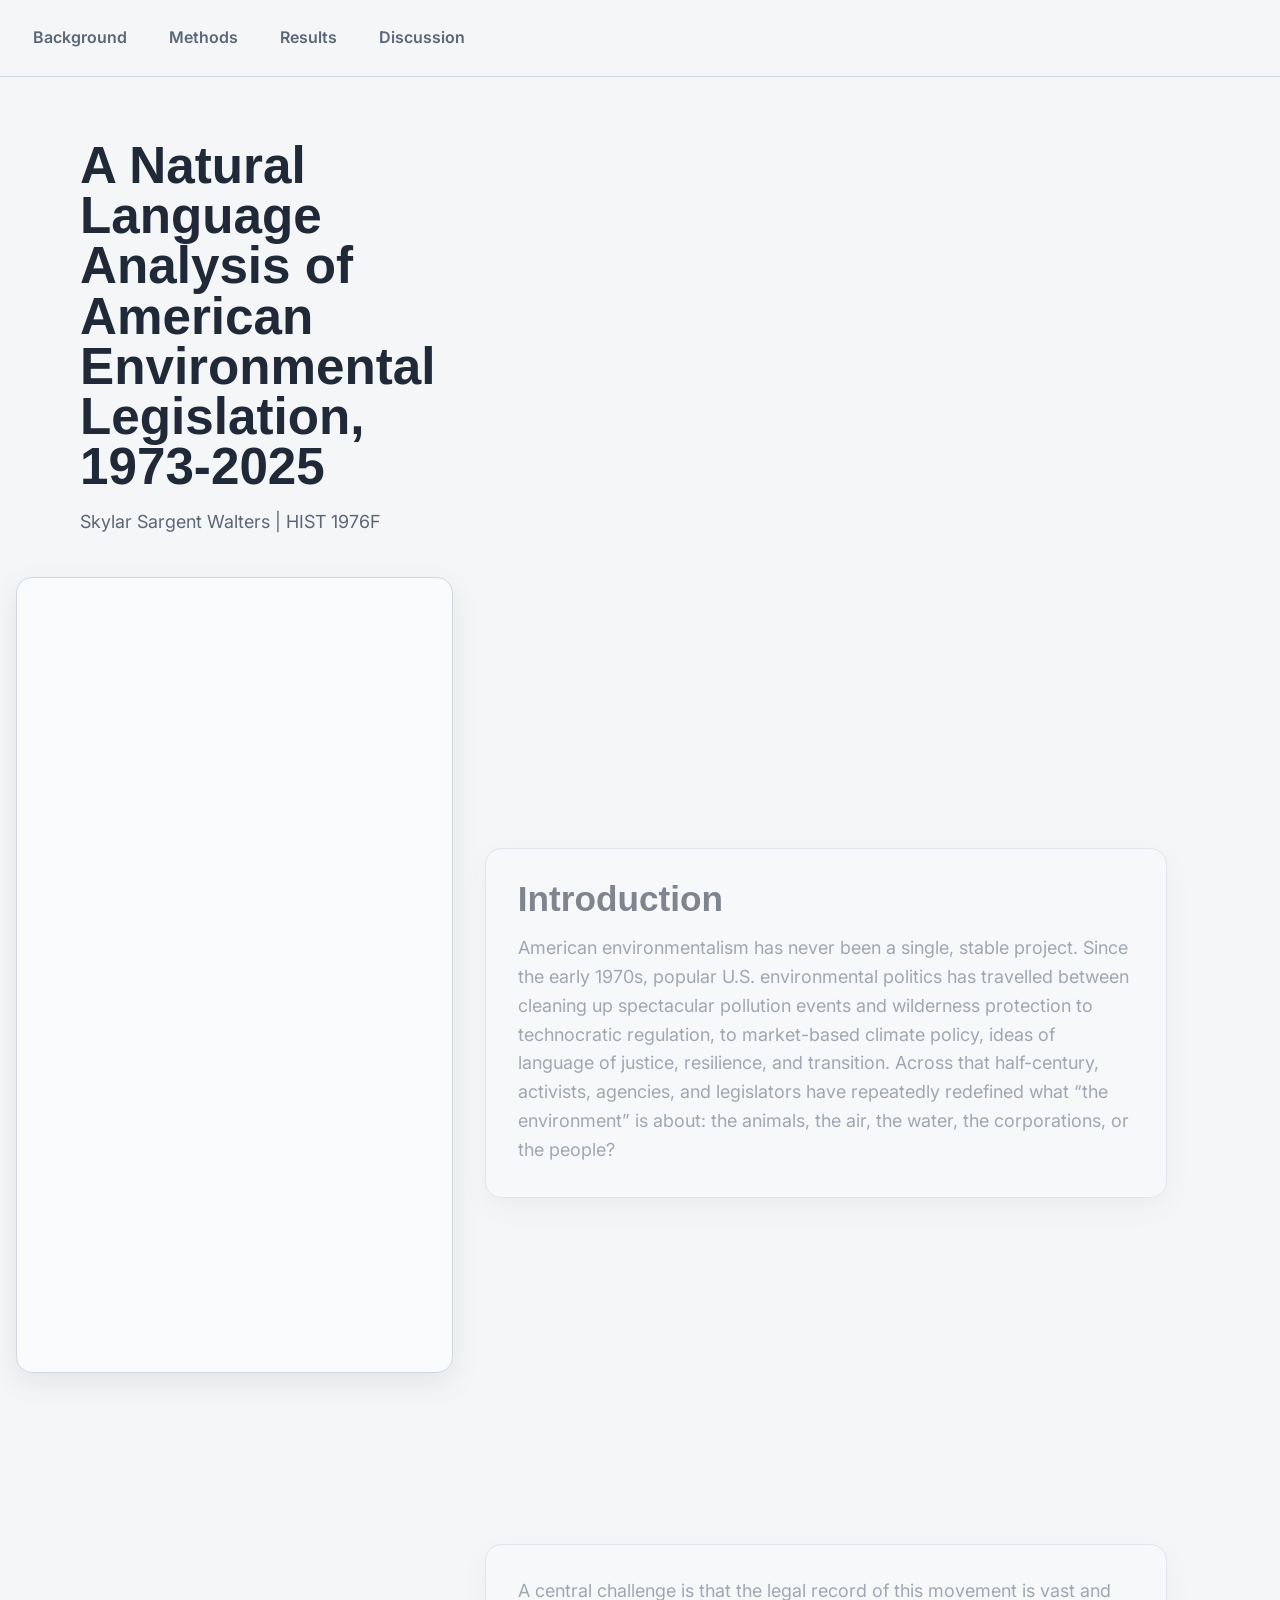
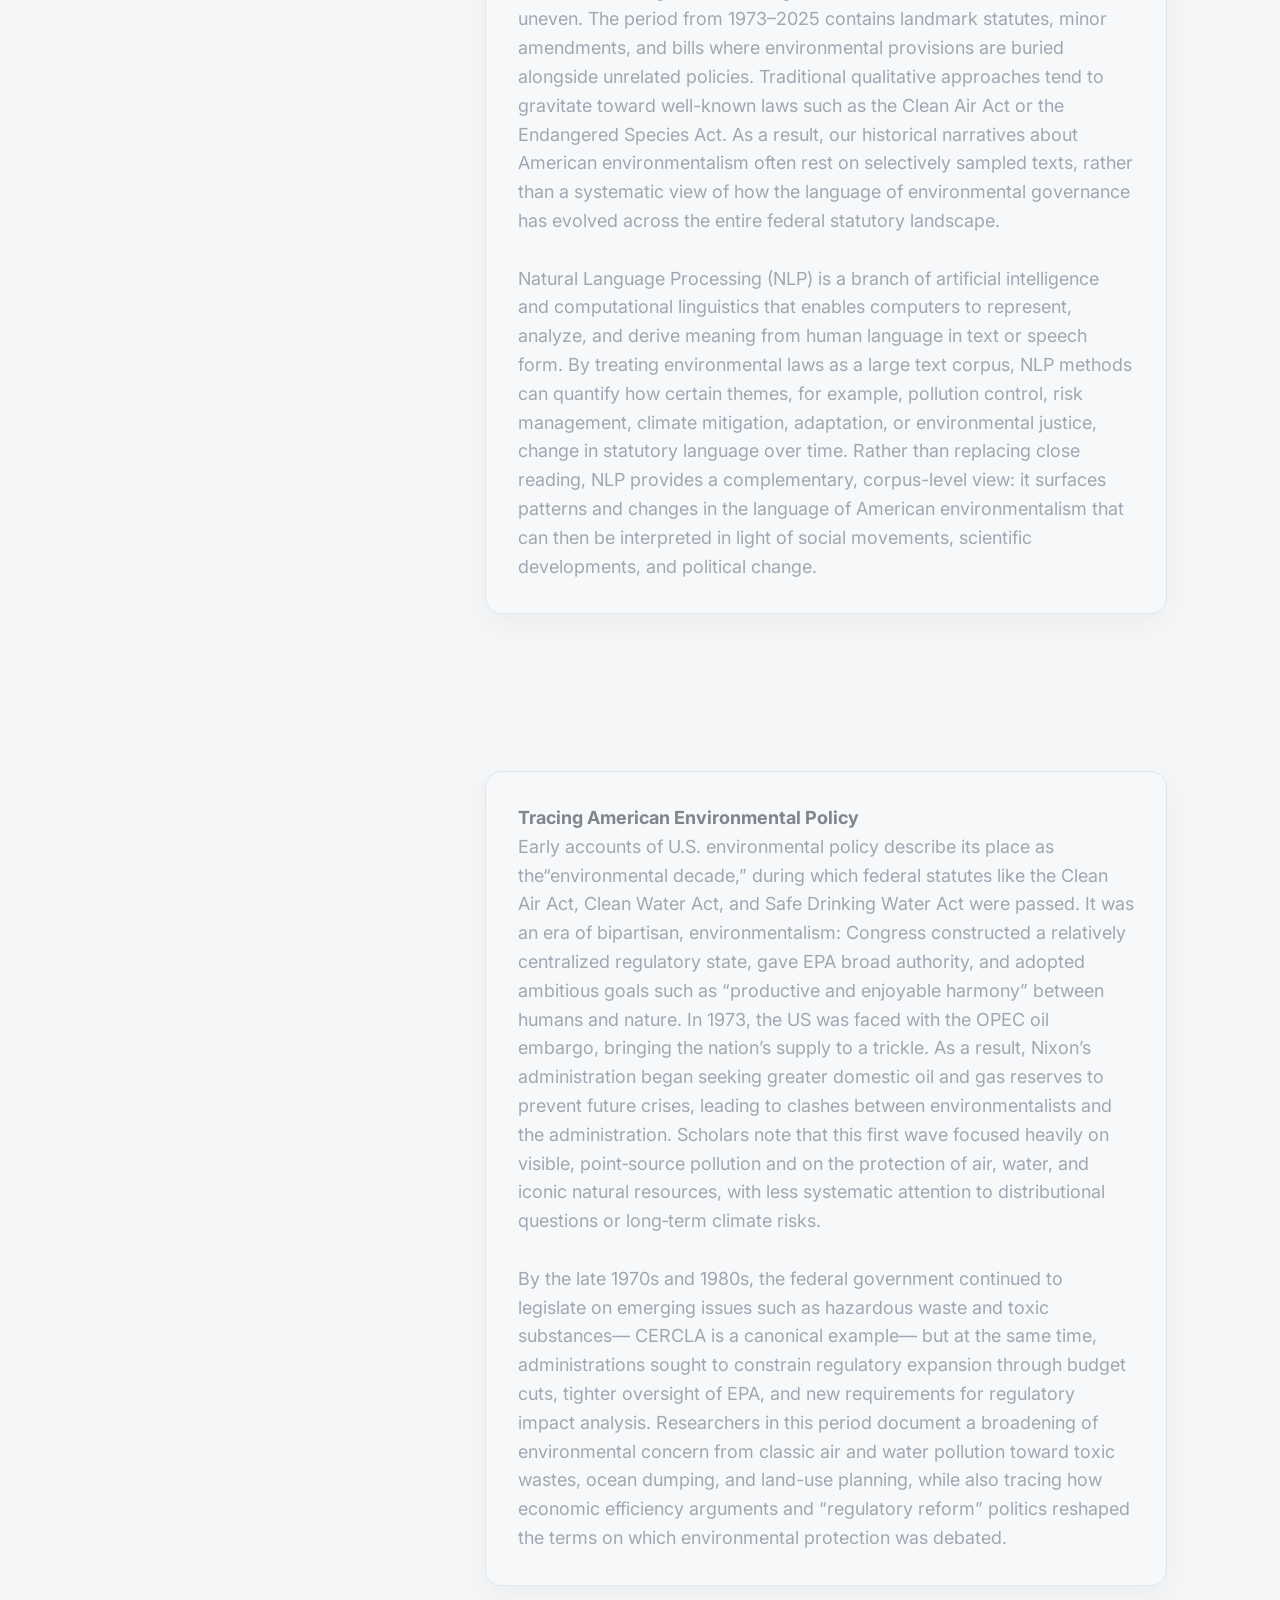
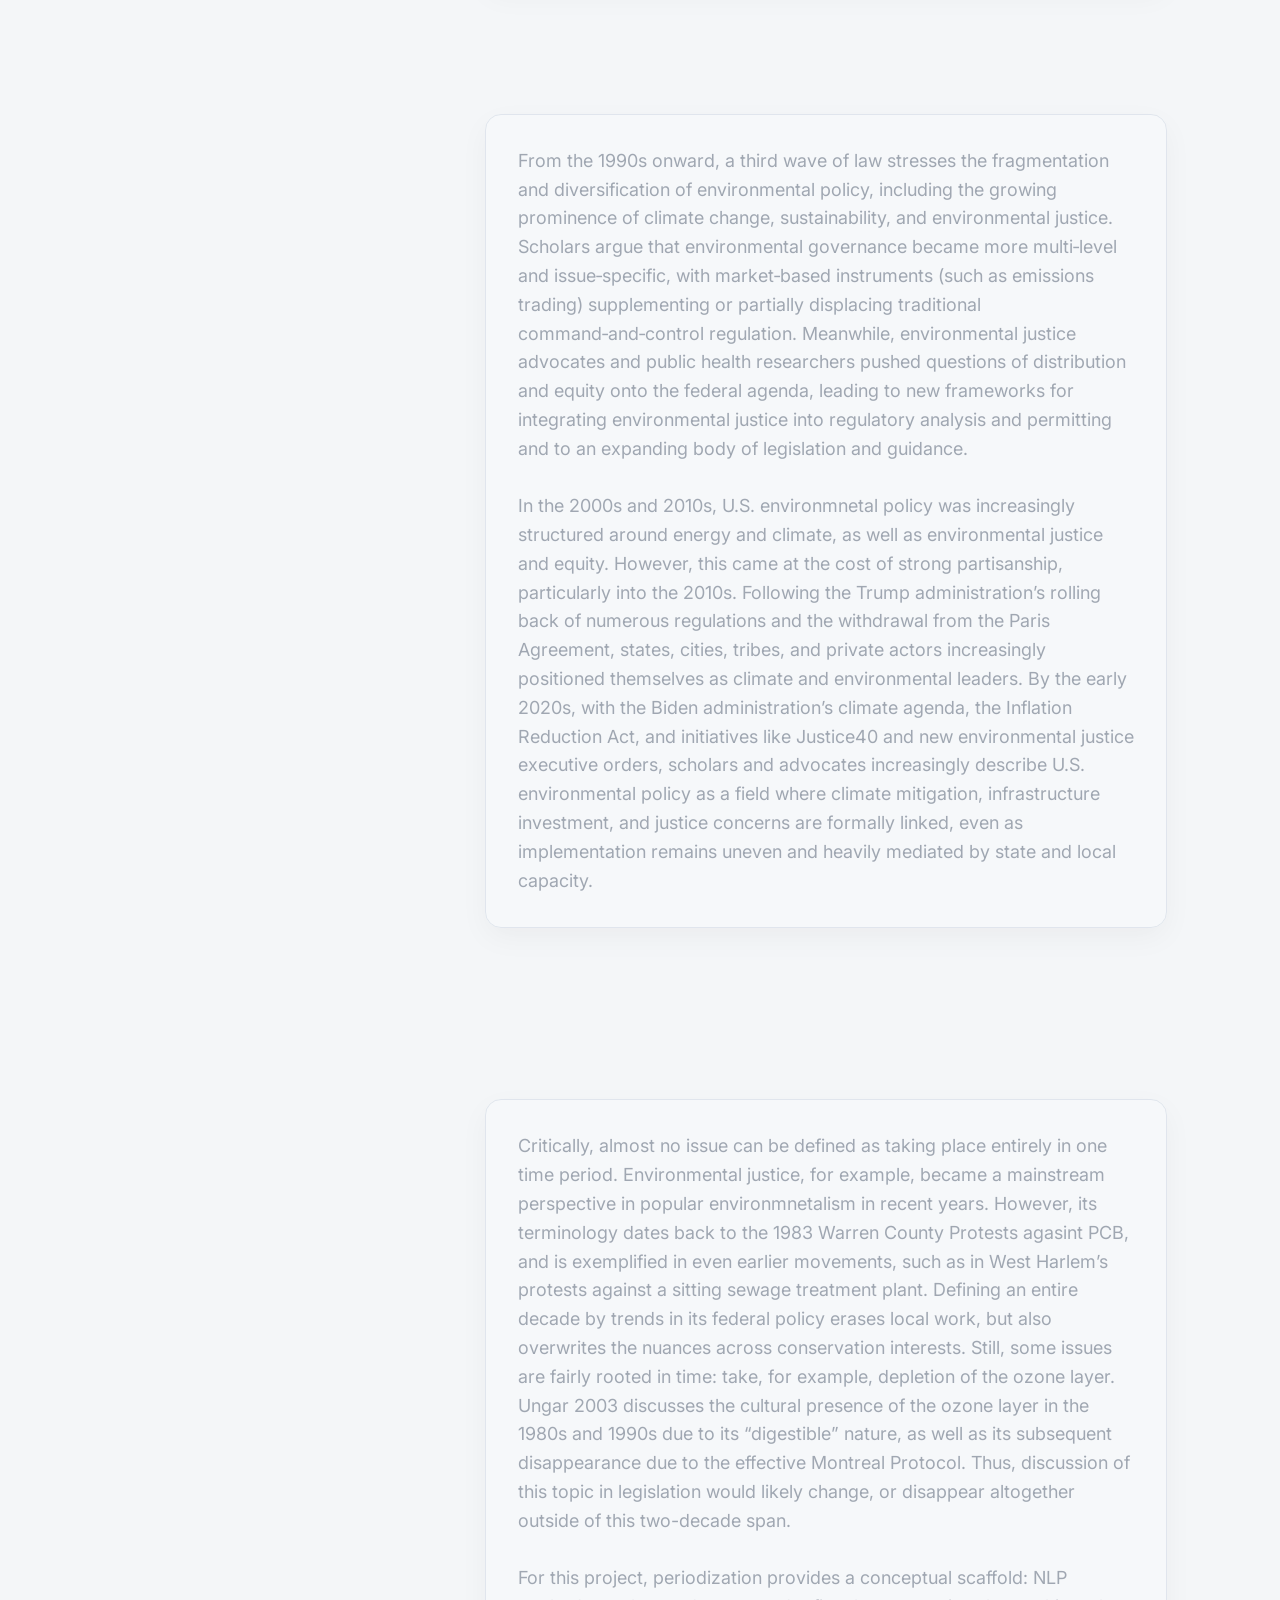
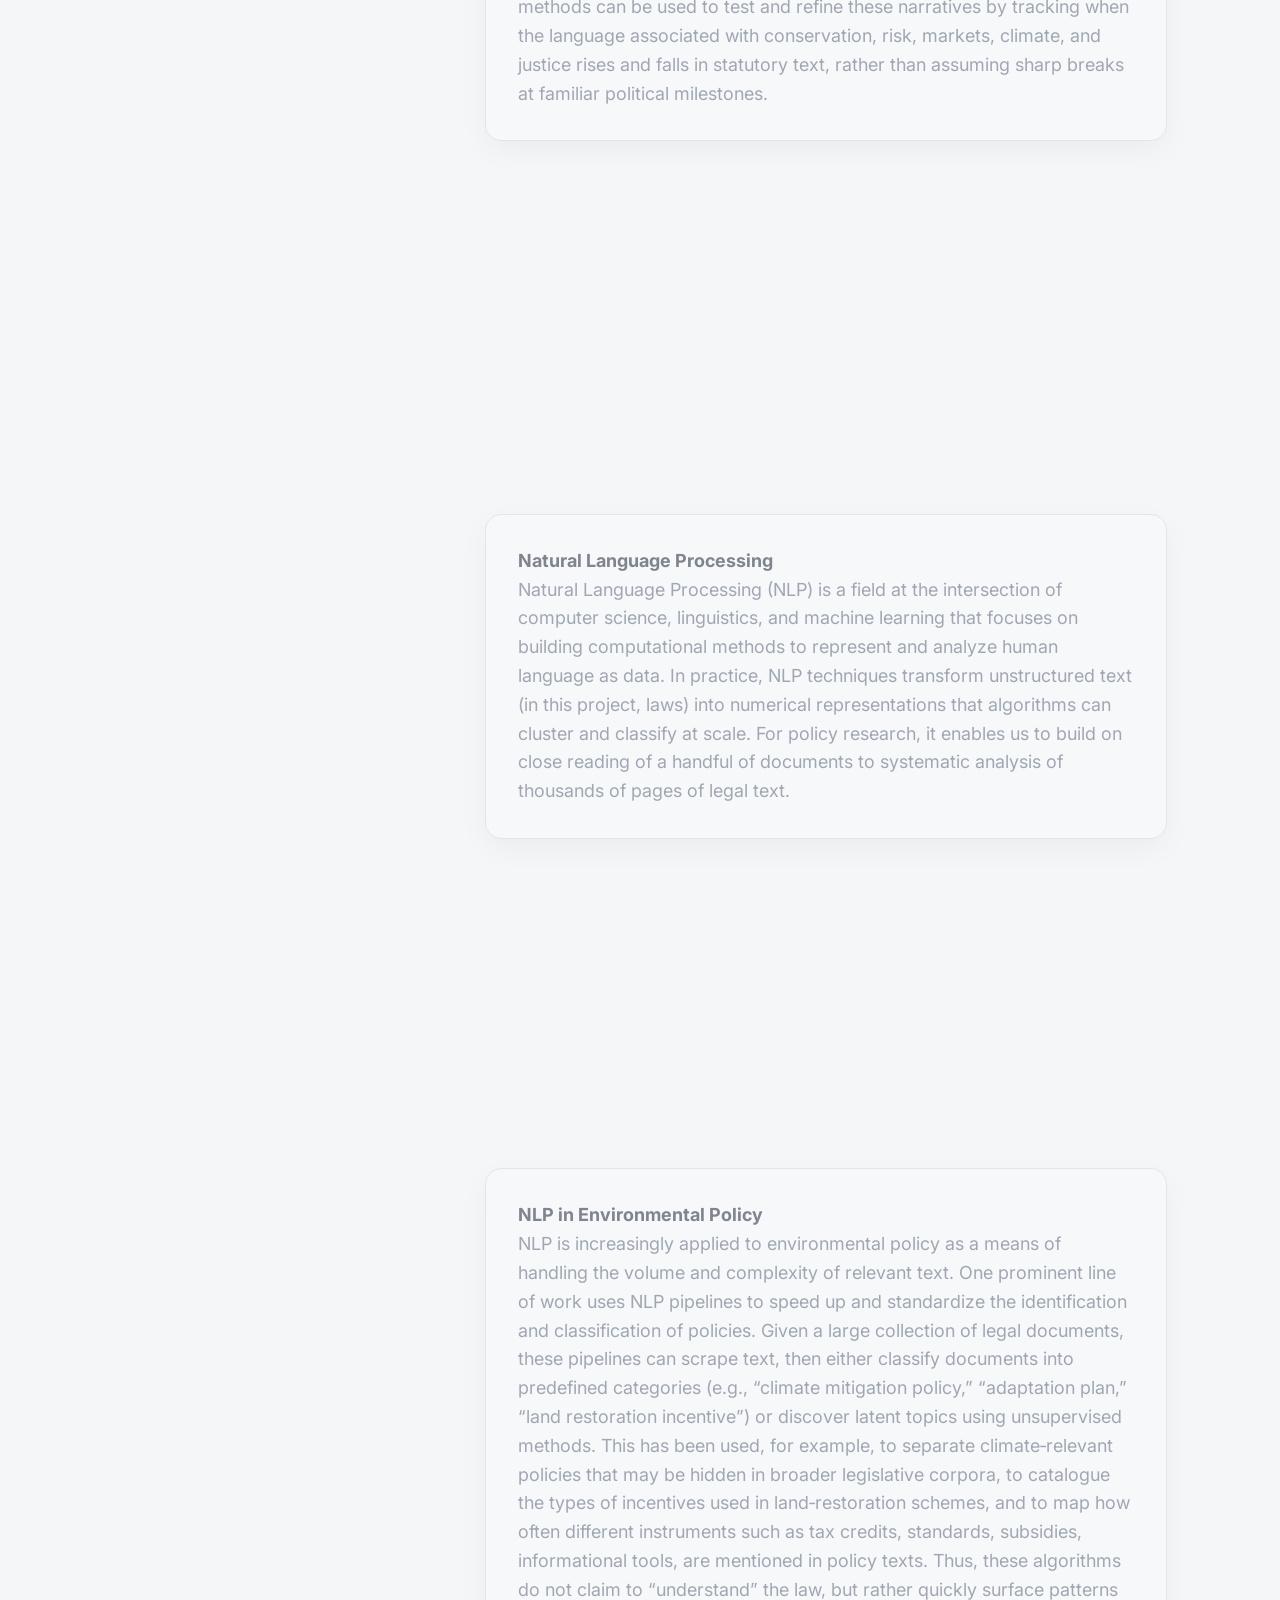
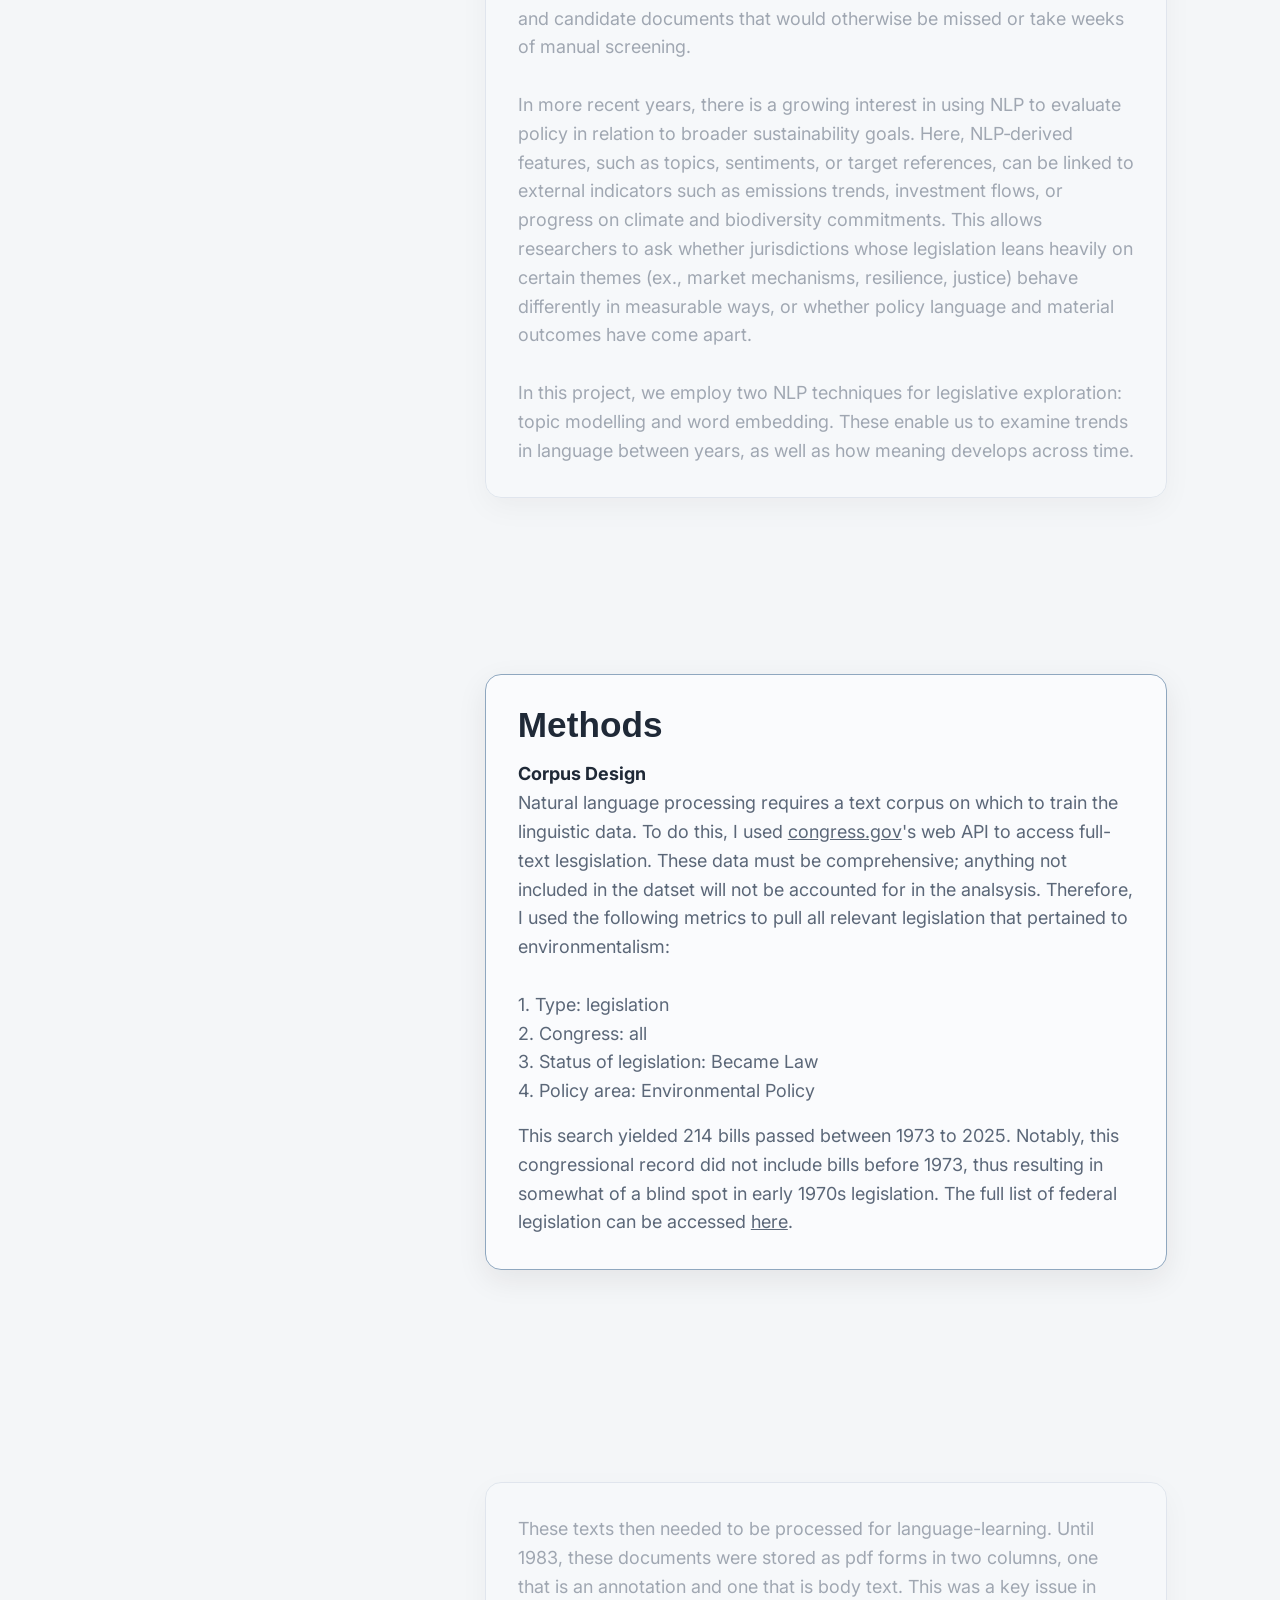
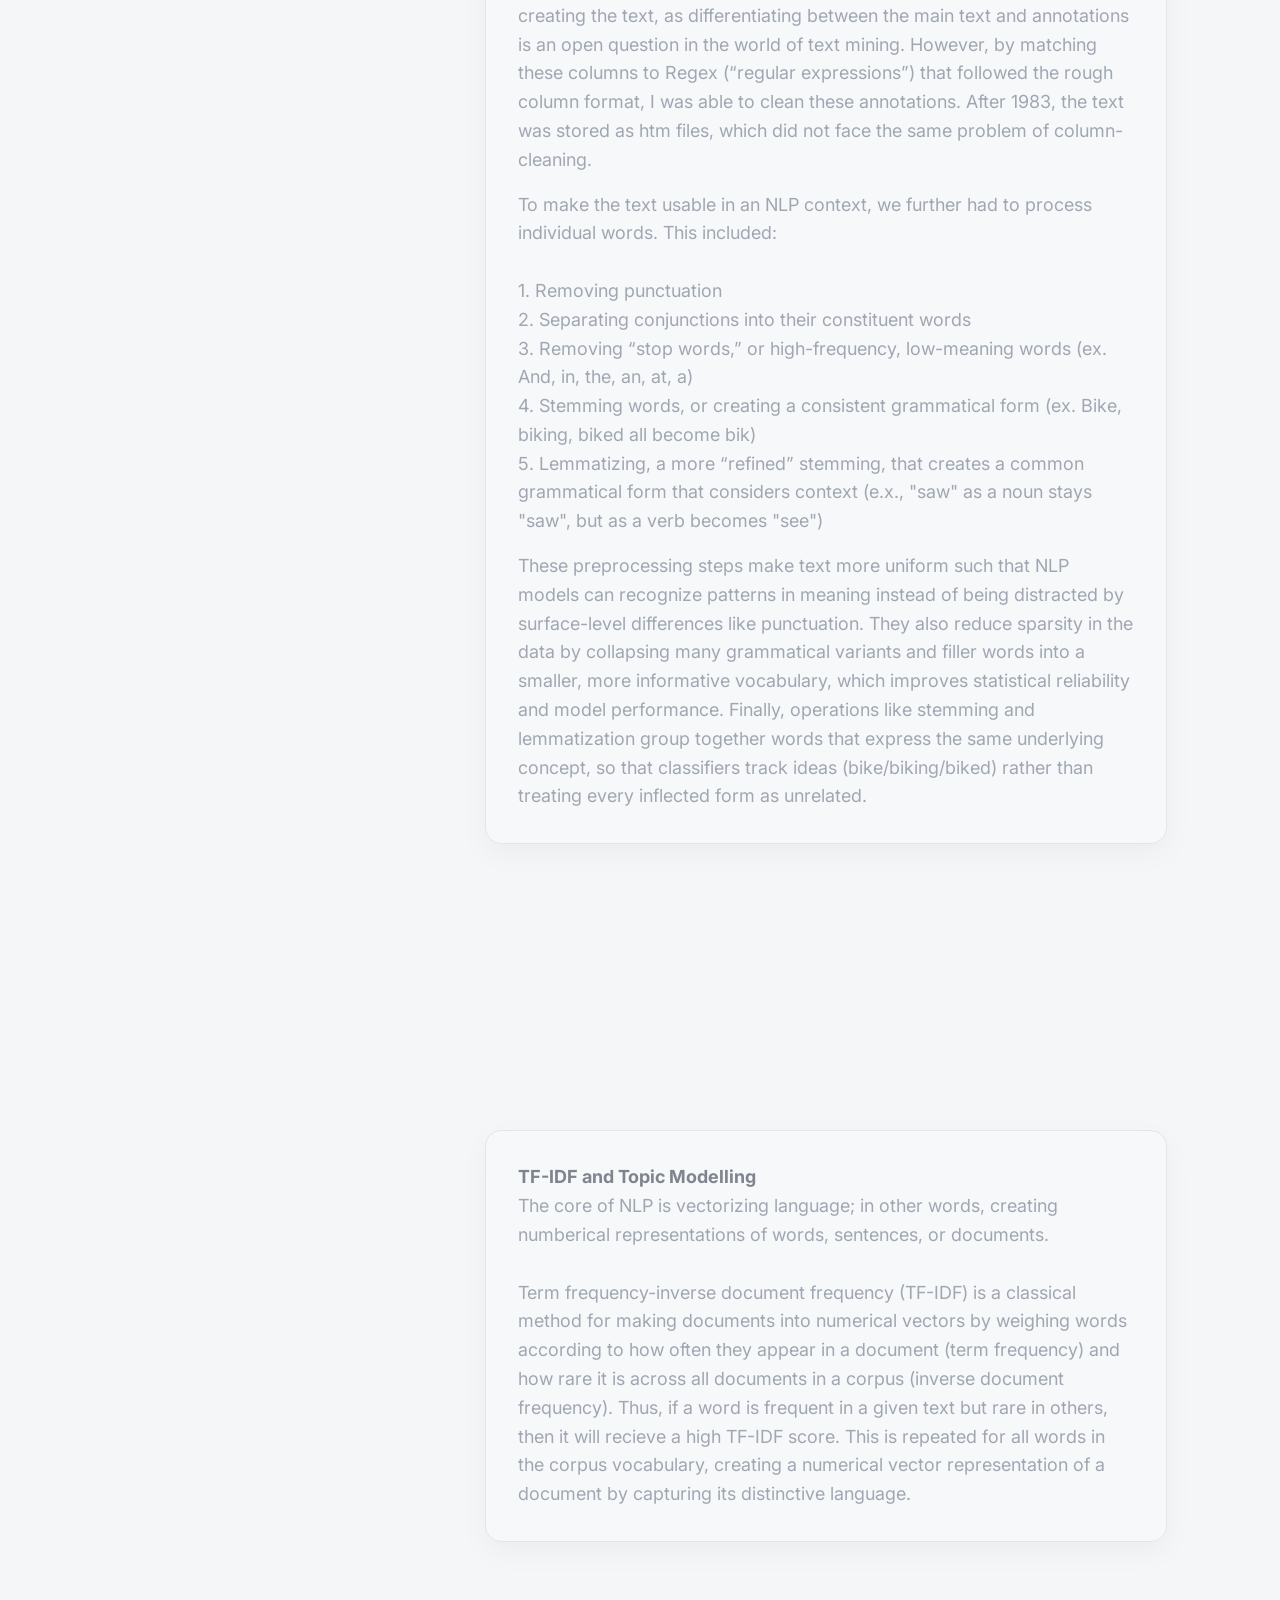
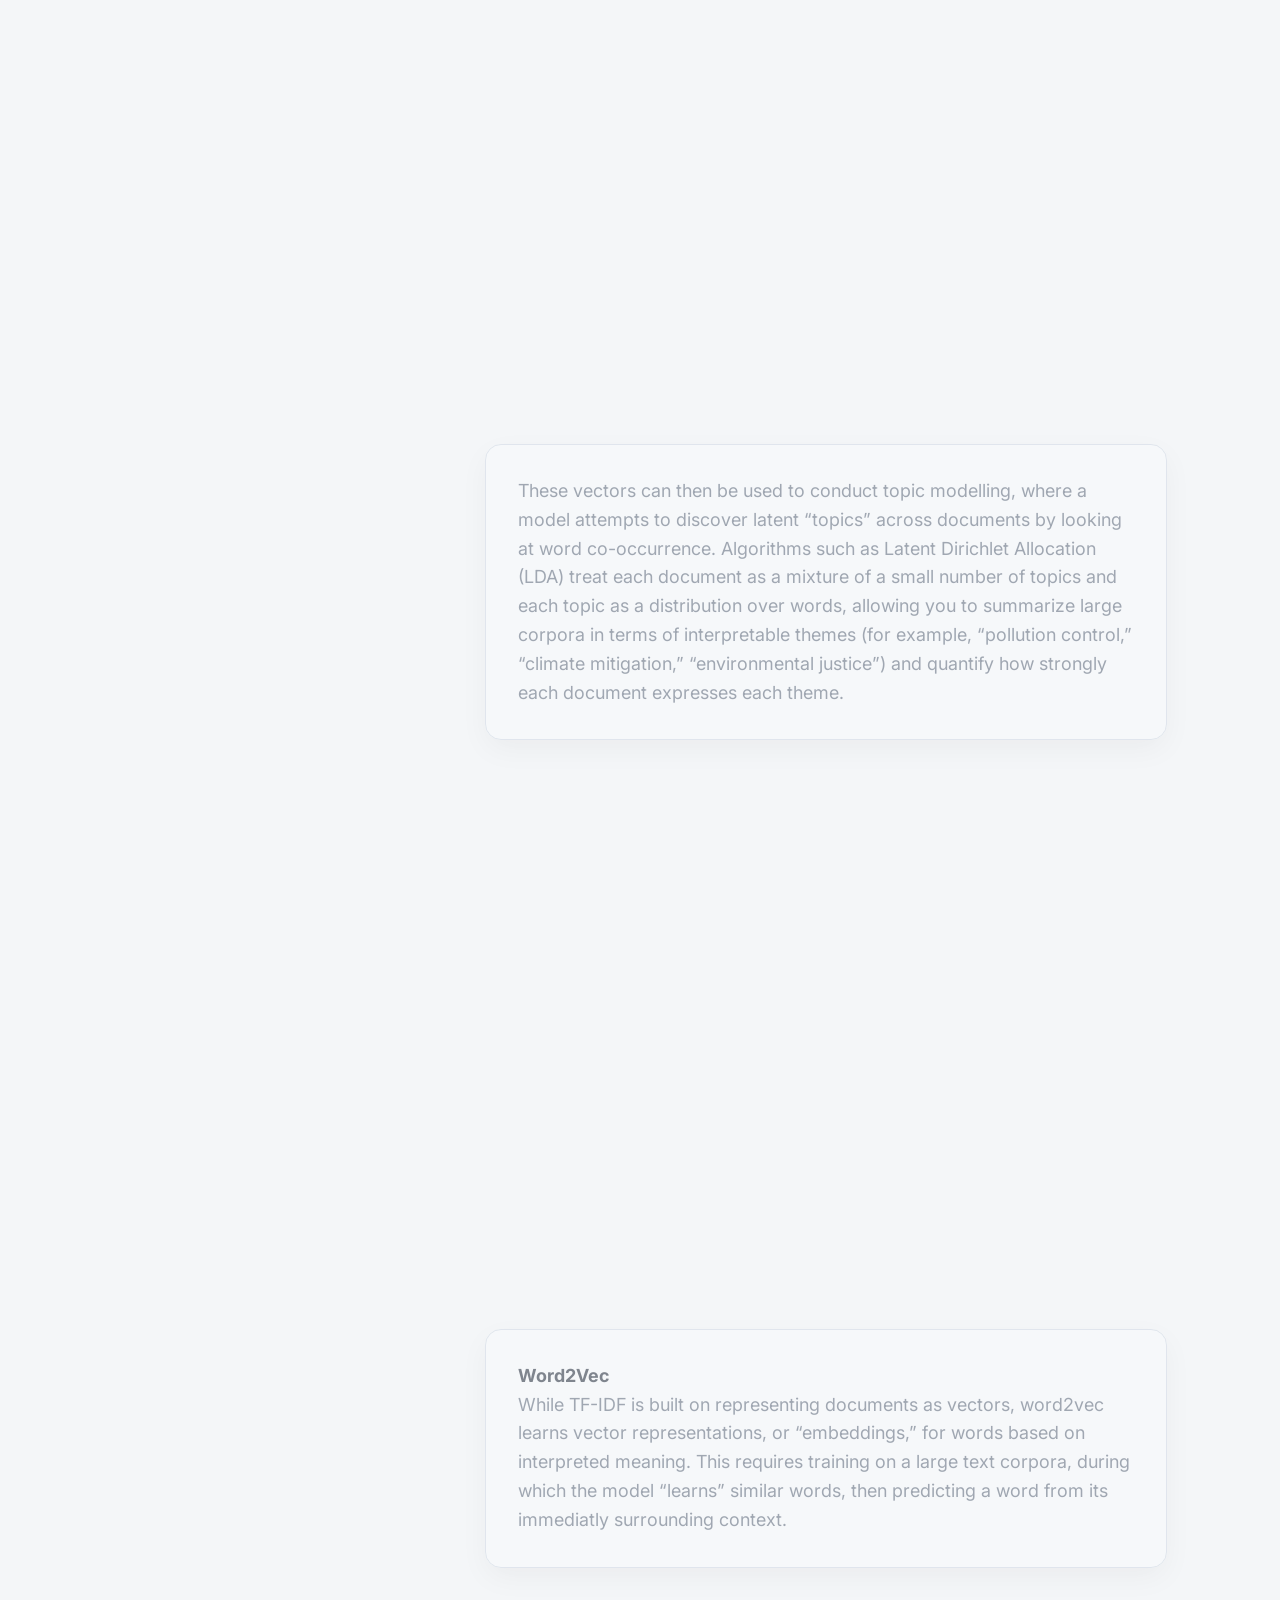
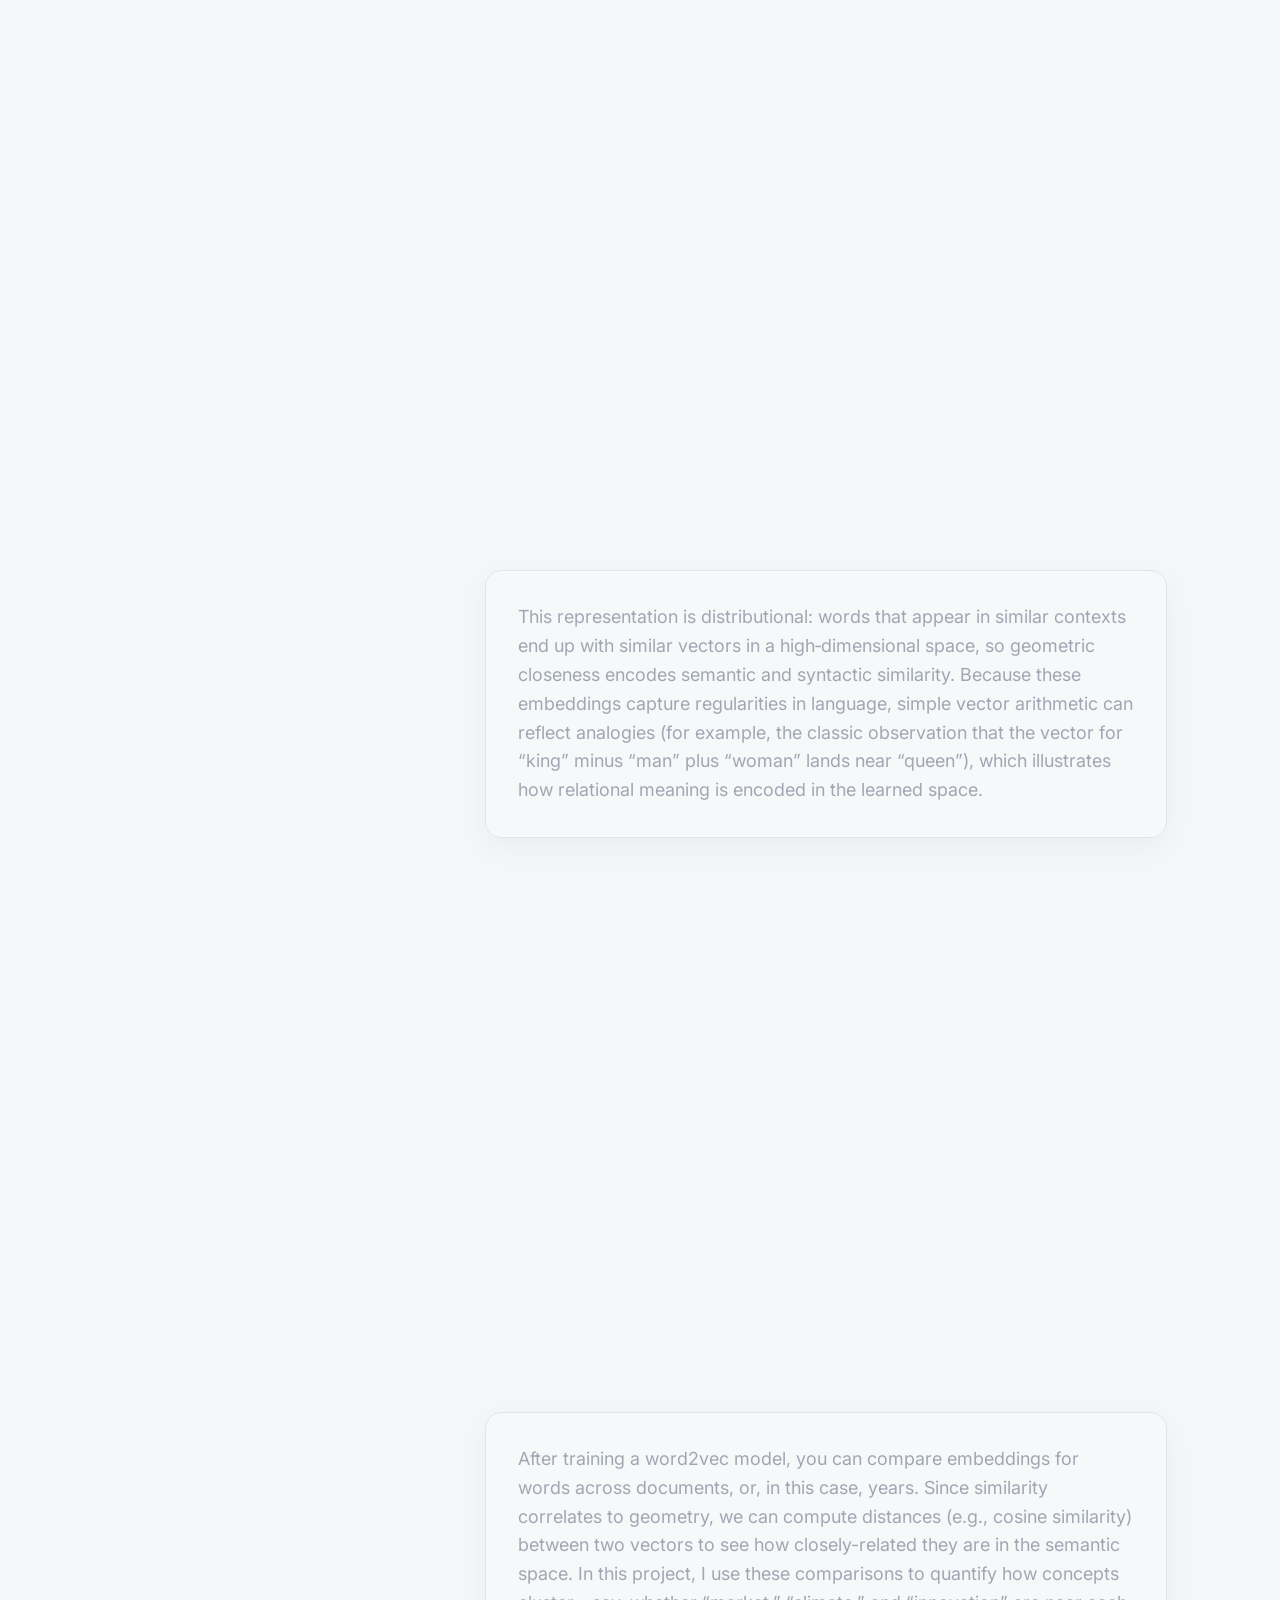
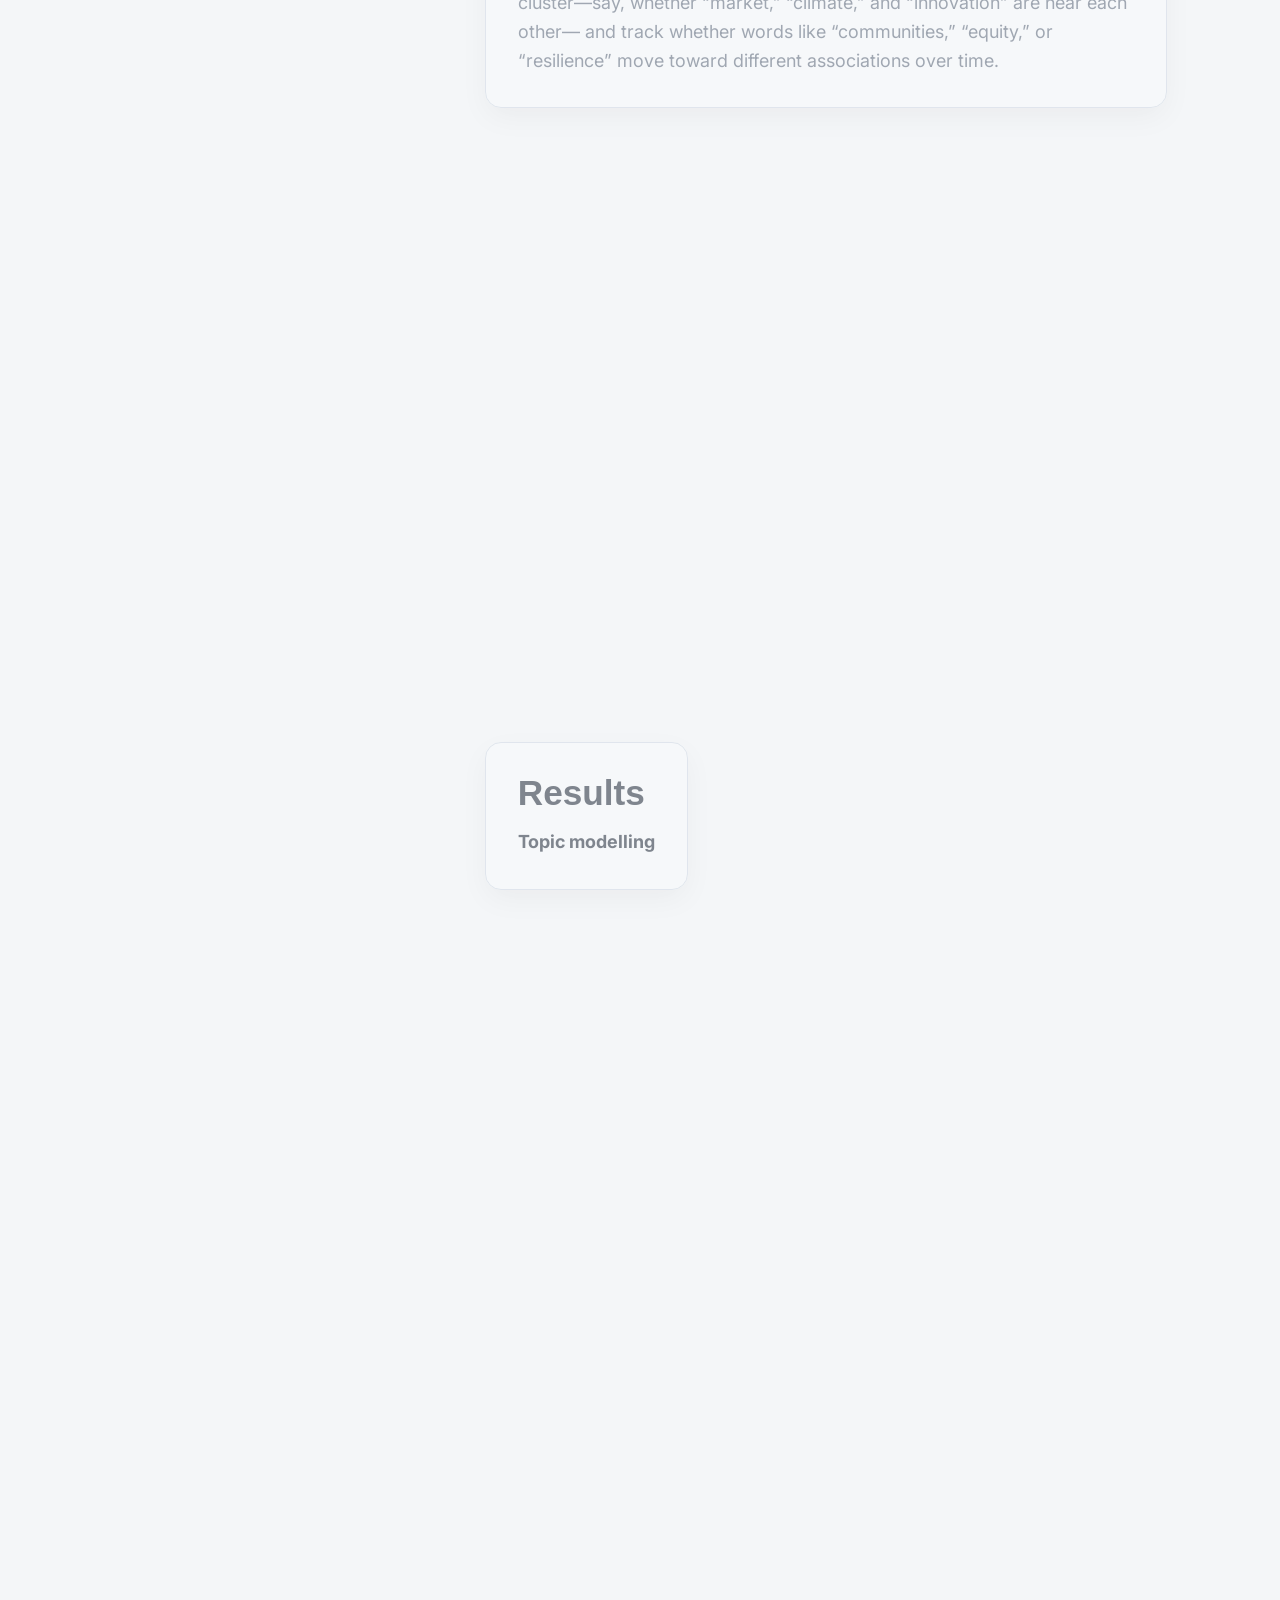
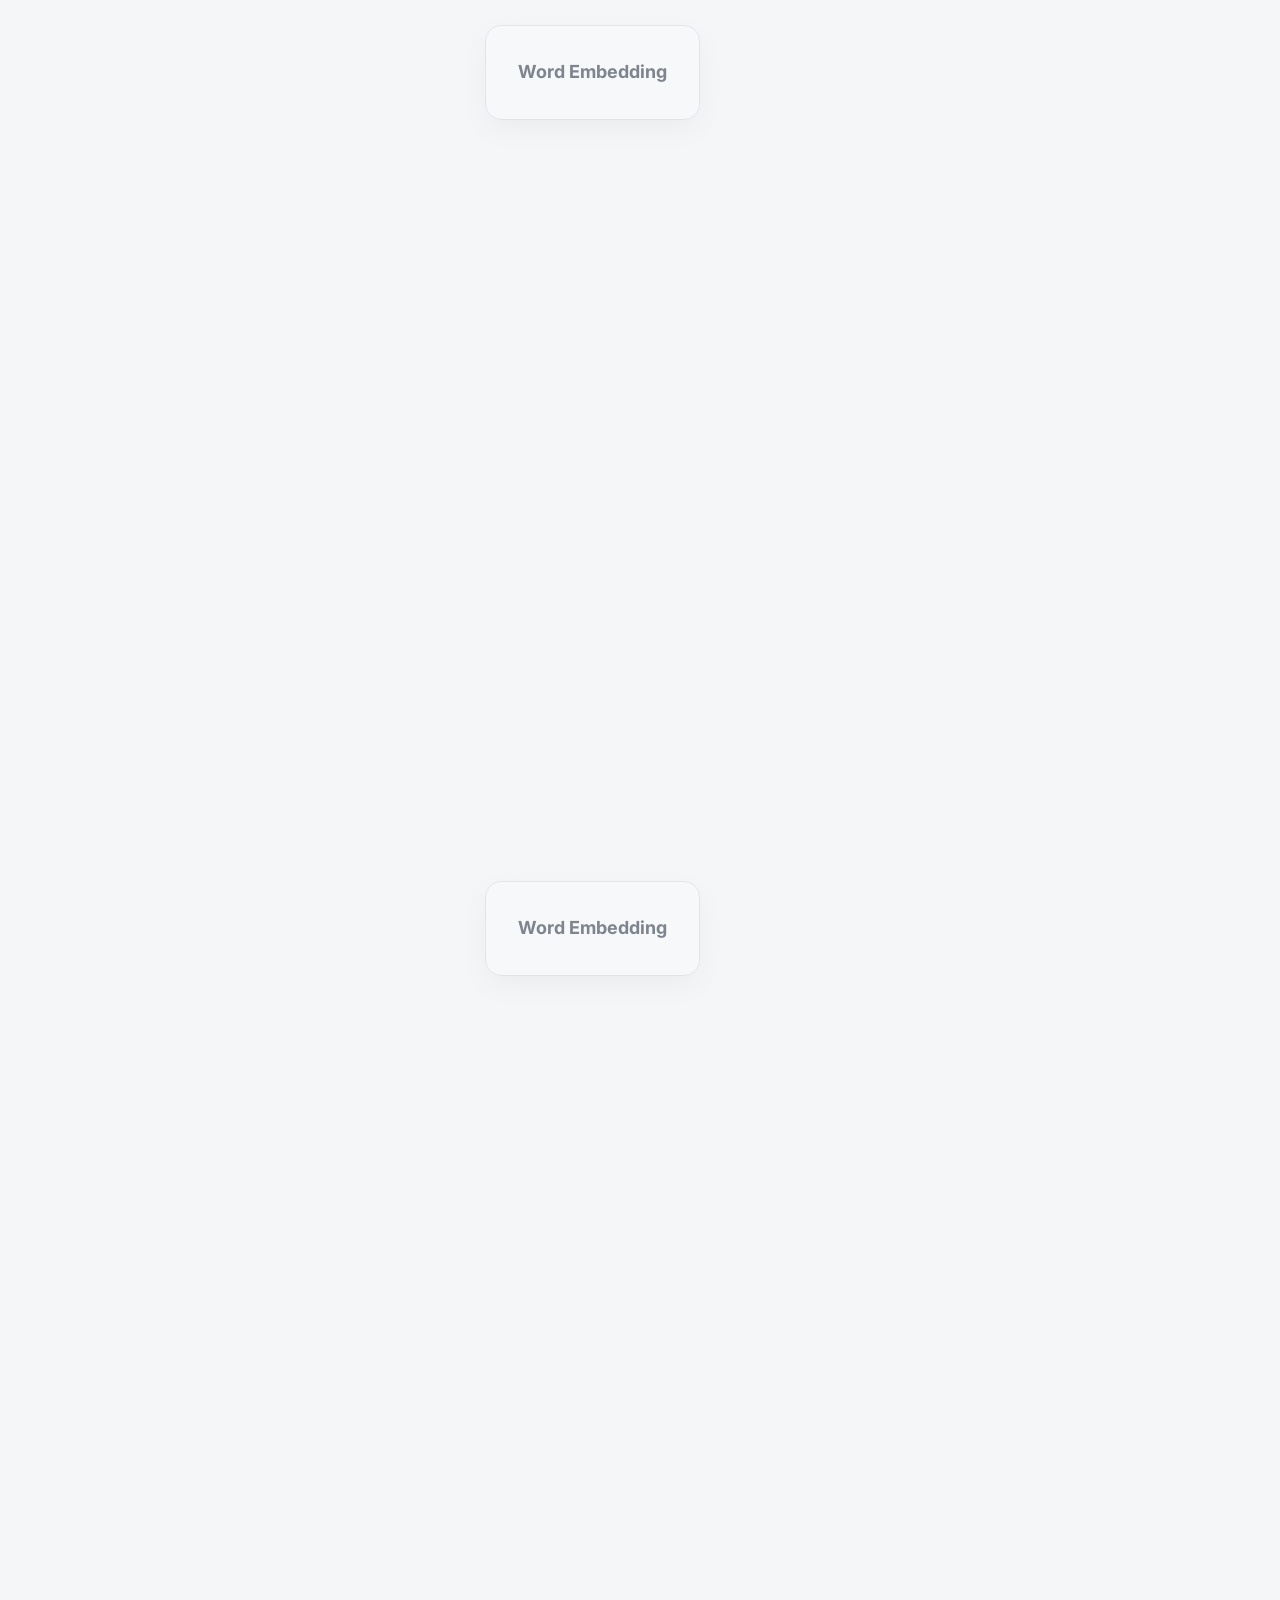
==== index.html @ 569595c0 "updates" ====
<!DOCTYPE html>
<html lang="en" data-theme="light">
<head>
  <meta charset="UTF-8" />
  <meta name="viewport" content="width=device-width, initial-scale=1.0" />
  <title>HIST 1976F</title>

  <link rel="preconnect" href="https://fonts.googleapis.com">
  <link rel="preconnect" href="https://fonts.gstatic.com" crossorigin>
  <link href="https://fonts.googleapis.com/css2?family=Instrument+Serif:ital@0;1&family=Inter:wght@400;500;600;700&display=swap" rel="stylesheet">

  <link rel="stylesheet" href="style.css">

</head>
<body>

  <div class="progress" aria-hidden="true">
    <div class="progress-bar" id="progressBar"></div>
  </div>

  <header class="site-header">
    <div class="header-inner">
        <nav class="section-nav" aria-label="Section navigation">
          <div class="nav-item has-dropdown">
            <a href="#background" class="nav-link">Background</a>
      
            <ul class="dropdown-menu" aria-label="Background subsections">
              <li><a href="#TEP" class="dropdown-link">Tracing American Environmental Policy</a></li>
              <li><a href="#Natural-Language-Processing" class="dropdown-link">Natural Language Processing</a></li>
              <li><a href="#nlp-in-env" class="dropdown-link">NLP in Environmental Policy</a></li>
            </ul>

          </div>

          <div class="nav-item has-dropdown">
            <a href="#methods" class="nav-link">Methods</a>
            
            <ul class="dropdown-menu" aria-label="Background subsections">
                <li><a href="#methods" class="dropdown-link">Corpus Design</a></li>
                <li><a href="#topic-modelling" class="dropdown-link">Topic Modelling</a></li>
                <li><a href="#word2vec" class="dropdown-link">Word2Vec</a></li>
            </ul>

          </div>
      
          
          <a href="#results" class="nav-link">Results</a>
          <a href="#discussion" class="nav-link">Discussion</a>
        </nav>
      
      </div>
  </header>

  <main id="main">
    <section class="hero">
      <h1>A Natural Language Analysis of American Environmental Legislation, 1973-2025
    </h1>
      <p>
        Skylar Sargent Walters | HIST 1976F
      </p>
    </section>

    <section class="scrolly" aria-label="Scroll-driven history story">
      <div class="scrolly-visual">
        <div class="visual-panel">
          <article class="visual-item active" data-visual="0">
            <div class="visual-media">
              <img
                src=""
                alt="PLACEHOLDER"
                width="1200"
                height="900"
                loading="lazy"
              />
            </div>
            <div class="visual-caption">
              <span class="label"></span>
              <h2>this will be a wordcloud</h2>
              <p></p>
            </div>
          </article>

          <article class="visual-item" data-visual="1">
            <div class="visual-media">
              <img
                src=""
                alt="placeholder"
                width="1200"
                height="900"
                loading="lazy"
              />
            </div>
            <div class="visual-caption">
              <span class="label">label placehold</span>
              <h2>title</h2>
              <p>caption</p>
            </div>
          </article>

          <article class="visual-item" data-visual="2">
            <div class="visual-media">
              <img
                src=""
                alt="placeholder"
                width="1200"
                height="900"
                loading="lazy"
              />
            </div>
            <div class="visual-caption">
              <span class="label">label placehold</span>
              <h2>title</h2>
              <p>caption</p>
            </div>
          </article>

          <article class="visual-item" data-visual="3">
            <div class="visual-media">
              <img
                src=""
                alt="placeholder"
                width="1200"
                height="900"
                loading="lazy"
              />
            </div>
            <div class="visual-caption">
              <span class="label">label</span>
              <h2>title</h2>
              <p>caption</p>
            </div>
          </article>

          <article class="visual-item" data-visual="4">
            <div class="visual-media">
              <img
                src=""
                alt="placeholder"
                width="1200"
                height="900"
                loading="lazy"
              />
            </div>
            <div class="visual-caption">
              <span class="label">label again</span>
              <h2>title</h2>
              <p>caption</p>
            </div>
          </article>

          <article class="visual-item" data-visual="5">
            <div class="visual-media">
              <img
                src=""
                alt="placeholder"
                width="1200"
                height="900"
                loading="lazy"
              />
            </div>
            <div class="visual-caption">
              <span class="label">label again</span>
              <h2>title</h2>
              <p>caption</p>
            </div>
          </article>

          <article class="visual-item" data-visual="6">
            <div class="visual-media">
              <img
                src=""
                alt="placeholder"
                width="1200"
                height="900"
                loading="lazy"
              />
            </div>
            <div class="visual-caption">
              <span class="label">label again</span>
              <h2>title</h2>
              <p>caption</p>
            </div>
          </article>

          <article class="visual-item" data-visual="7">
            <div class="visual-media">
              <img
                src=""
                alt="placeholder"
                width="1200"
                height="900"
                loading="lazy"
              />
            </div>
            <div class="visual-caption">
              <span class="label">label again</span>
              <h2>visual describing the accession of bills for the corpus</h2>
              <p>caption</p>
            </div>
          </article>

          <article class="visual-item" data-visual="8">
            <div class="visual-media">
              <img
                src=""
                alt="placeholder"
                width="1200"
                height="900"
                loading="lazy"
              />
            </div>
            <div class="visual-caption">
              <span class="label">label again</span>
              <h2>This will be a visual describing the steps of word preproc</h2>
              <p>caption</p>
            </div>
          </article>

          <article class="visual-item" data-visual="9">
            <div class="visual-media">
              <img
                src=""
                alt="placeholder"
                width="1200"
                height="900"
                loading="lazy"
              />
            </div>
            <div class="visual-caption">
              <span class="label">label again</span>
              <h2>This will explain tf-idf/topic modelling</h2>
              <p>caption</p>
            </div>
          </article>

          <article class="visual-item" data-visual="10">
            <div class="visual-media">
              <img
                src=""
                alt="placeholder"
                width="1200"
                height="900"
                loading="lazy"
              />
            </div>
            <div class="visual-caption">
              <span class="label">label again</span>
              <h2>This will explain tf-idf/topic modelling (a second time)</h2>
              <p>caption</p>
            </div>
          </article>


          <article class="visual-item" data-visual="11">
            <div class="visual-media">
              <img
                src=""
                alt="placeholder"
                width="1200"
                height="900"
                loading="lazy"
              />
            </div>
            <div class="visual-caption">
              <span class="label">label again</span>
              <h2>word2vec visual</h2>
              <p>caption</p>
            </div>
          </article>

          <article class="visual-item" data-visual="12">
            <div class="visual-media">
              <img
                src=""
                alt="placeholder"
                width="1200"
                height="900"
                loading="lazy"
              />
            </div>
            <div class="visual-caption">
              <span class="label">label again</span>
              <h2>This will explain word2vec (a second time)</h2>
              <p>caption</p>
            </div>
          </article>


          <article class="visual-item" data-visual="13">
            <div class="visual-media">
              <img
                src=""
                alt="placeholder"
                width="1200"
                height="900"
                loading="lazy"
              />
            </div>
            <div class="visual-caption">
              <span class="label">label again</span>
              <h2>this will show hwo you compare word2vec embeddings</h2>
              <p>caption</p>
            </div>
          </article>



        </div>
      </div>

      <div class="scrolly-steps">
        <section class="step active" data-step="0">

            <section id="background" class="step" data-step="0">
                <div class="step-card">
                  <h3>Introduction</h3>
                  <p>American environmentalism has never been a single, stable project. Since the early 1970s, popular U.S. environmental politics has travelled between cleaning up spectacular pollution events and wilderness protection to technocratic regulation, to market-based climate policy, ideas of language of justice, resilience, and transition. Across that half-century, activists, agencies, and legislators have repeatedly redefined what “the environment” is about: the animals, the air, the water, the corporations, or the people? 
                </p>
                </div>
              </section>

        </section>

        <section class="step active" data-step="1">
          
            <section class="step" data-step="1">
                <div class="step-card">
                  <p>A central challenge is that the legal record of this movement is vast and uneven. The period from 1973–2025 contains landmark statutes, minor amendments, and bills where environmental provisions are buried alongside unrelated policies. Traditional qualitative approaches tend to gravitate toward well-known laws such as the Clean Air Act or the Endangered Species Act. As a result, our historical narratives about American environmentalism often rest on selectively sampled texts, rather than a systematic view of how the language of environmental governance has evolved across the entire federal statutory landscape.

                </p><br>
                <p>
                    Natural Language Processing (NLP) is a branch of artificial intelligence and computational linguistics that enables computers to represent, analyze, and derive meaning from human language in text or speech form. By treating environmental laws as a large text corpus, NLP methods can quantify how certain themes, for example, pollution control, risk management, climate mitigation, adaptation, or environmental justice, change in statutory language over time. Rather than replacing close reading, NLP provides a complementary, corpus-level view: it surfaces patterns and changes in the language of American environmentalism that can then be interpreted in light of social movements, scientific developments, and political change.
                </p>
                </div>
              </section>

        </section>

        <section class="step active" data-step="2">
          
            <section id="TEP" class="step" data-step="2">
                <div class="step-card">
                    <h4>Tracing American Environmental Policy</h4>
                  <p>
                    Early accounts of U.S. environmental policy describe its place as the“environmental decade,” during which federal statutes like the Clean Air Act, Clean Water Act, and Safe Drinking Water Act were passed. It was an era of bipartisan, environmentalism: Congress constructed a relatively centralized regulatory state, gave EPA broad authority, and adopted ambitious goals such as “productive and enjoyable harmony” between humans and nature. In 1973, the US was faced with the OPEC oil embargo, bringing the nation’s supply to a trickle. As a result, Nixon’s administration began seeking greater domestic oil and gas reserves to prevent future crises, leading to clashes between environmentalists and the administration. Scholars note that this first wave focused heavily on visible, point‑source pollution and on the protection of air, water, and iconic natural resources, with less systematic attention to distributional questions or long‑term climate risks.  
                  </p>

                  <br>
                  <p>
                    By the late 1970s and 1980s, the federal government continued to legislate on emerging issues such as hazardous waste and toxic substances— CERCLA is a canonical example— but at the same time, administrations sought to constrain regulatory expansion through budget cuts, tighter oversight of EPA, and new requirements for regulatory impact analysis. Researchers in this period document a broadening of environmental concern from classic air and water pollution toward toxic wastes, ocean dumping, and land-use planning, while also tracing how economic efficiency arguments and “regulatory reform” politics reshaped the terms on which environmental protection was debated.
                  </p>
                
                </div>
              </section>

        </section>

        <section class="step active" data-step="3">
          
            <section class="step" data-step="3">
                <div class="step-card">
                  
                    <p>
                        From the 1990s onward, a third wave of law stresses the fragmentation and diversification of environmental policy, including the growing prominence of climate change, sustainability, and environmental justice. Scholars argue that environmental governance became more multi‑level and issue‑specific, with market‑based instruments (such as emissions trading) supplementing or partially displacing traditional command‑and‑control regulation. Meanwhile, environmental justice advocates and public health researchers pushed questions of distribution and equity onto the federal agenda, leading to new frameworks for integrating environmental justice into regulatory analysis and permitting and to an expanding body of legislation and guidance. 
                    </p>
                    <br>
                    <p>
                        In the 2000s and 2010s, U.S. environmnetal policy was increasingly structured around energy and climate, as well as environmental justice and equity. However, this came at the cost of strong partisanship, particularly into the 2010s. Following the Trump administration’s rolling back of numerous regulations and the withdrawal from the Paris Agreement, states, cities, tribes, and private actors increasingly positioned themselves as climate and environmental leaders. By the early 2020s, with the Biden administration’s climate agenda, the Inflation Reduction Act, and initiatives like Justice40 and new environmental justice executive orders, scholars and advocates increasingly describe U.S. environmental policy as a field where climate mitigation, infrastructure investment, and justice concerns are formally linked, even as implementation remains uneven and heavily mediated by state and local capacity.
                    </p>
                </div>
              </section>

        </section>

        <section class="step active" data-step="4">
          
            <section class="step" data-step="4">
                <div class="step-card">
                  
                    <p>
                        Critically, almost no issue can be defined as taking place entirely in one time period. Environmental justice, for example, became a mainstream perspective in popular environmnetalism in recent years. However, its terminology dates back to the 1983 Warren County Protests agasint PCB, and is exemplified in even earlier movements, such as in West Harlem’s protests against a sitting sewage treatment plant. Defining an entire decade by trends in its federal policy erases local work, but also overwrites the nuances across conservation interests. Still, some issues are fairly rooted in time: take, for example, depletion of the ozone layer. Ungar 2003 discusses the cultural presence of the ozone layer in the 1980s and 1990s due to its “digestible” nature, as well as its subsequent disappearance due to the effective Montreal Protocol. Thus, discussion of this topic in legislation would likely change, or disappear altogether outside of this two-decade span.                        
                    </p>
                    <br>
                    <p>
                        For this project, periodization provides a conceptual scaffold: NLP methods can be used to test and refine these narratives by tracking when the language associated with conservation, risk, markets, climate, and justice rises and falls in statutory text, rather than assuming sharp breaks at familiar political milestones.
                    </p>


                </div>
              </section>

        </section>




        <section class="step active" data-step="5">
          
            <section id="Natural-Language-Processing" class="step" data-step="5">
                <div class="step-card">
                    <h4>Natural Language Processing</h4>
                    <p>
                        Natural Language Processing (NLP) is a field at the intersection of computer science, linguistics, and machine learning that focuses on building computational methods to represent and analyze human language as data. In practice, NLP techniques transform unstructured text (in this project, laws) into numerical representations that algorithms can cluster and classify at scale. For policy research, it enables us to build on close reading of a handful of documents to systematic analysis of thousands of pages of legal text.
                    </p>

                </div>
              </section>

        </section>



        <section class="step active" data-step="6">
          
            <section id="nlp-in-env" class="step" data-step="6">
                <div class="step-card">
                    <h4>NLP in Environmental Policy
                    </h4>
                    <p>
                        NLP is increasingly applied to environmental policy as a means of handling the volume and complexity of relevant text. One prominent line of work uses NLP pipelines to speed up and standardize the identification and classification of policies. Given a large collection of legal documents, these pipelines can scrape text, then either classify documents into predefined categories (e.g., “climate mitigation policy,” “adaptation plan,” “land restoration incentive”) or discover latent topics using unsupervised methods. This has been used, for example, to separate climate‑relevant policies that may be hidden in broader legislative corpora, to catalogue the types of incentives used in land‑restoration schemes, and to map how often different instruments such as tax credits, standards, subsidies, informational tools, are mentioned in policy texts. Thus, these algorithms do not claim to “understand” the law, but rather quickly surface patterns and candidate documents that would otherwise be missed or take weeks of manual screening.
                        <br><br>
                        In more recent years, there is a growing interest in using NLP  to evaluate policy in relation to broader sustainability goals. Here, NLP‑derived features, such as topics, sentiments, or target references, can be linked to external indicators such as emissions trends, investment flows, or progress on climate and biodiversity commitments. This allows researchers to ask whether jurisdictions whose legislation leans heavily on certain themes (ex., market mechanisms, resilience, justice) behave differently in measurable ways, or whether policy language and material outcomes have come apart.                    
                        <br><br>
                        In this project, we employ two NLP techniques for legislative exploration: topic modelling and word embedding. These enable us to examine trends in language between years, as well as how meaning develops across time. 
                    </p>

                </div>
              </section>

        </section>

        <section class="step active" data-step="7">
          
            <section id="methods" class="step" data-step="7">
                <div class="step-card">
                    <h3>Methods</h3>
                    <h4>Corpus Design
                    </h4>
                    <p>
                        Natural language processing requires a text corpus on which to train the linguistic data. To do this, I used <a href="https://www.congress.gov/">congress.gov</a>'s web API to access full-text lesgislation. These data must be comprehensive; anything not included in the datset will not be accounted for in the analsysis. Therefore, I used the following metrics to pull all relevant legislation that pertained to environmentalism:
                    </p>
                    <br>
                    <p>
                        1. Type: legislation<br>
                        2. Congress: all<br>
                        3. Status of legislation: Became Law<br>
                        4. Policy area: Environmental Policy<br>
                    </p>
                    <p>
                        This search yielded 214 bills passed between 1973 to 2025. Notably, this congressional record did not include bills before 1973, thus resulting in somewhat of a blind spot in early 1970s legislation. The full list of federal legislation can be accessed <a href="https://github.com/skylarwalters/hist-1976f/blob/main/code/Legislation.xlsx">here</a>. 
                    </p>

                </div>
              </section>

        </section>

        <section class="step active" data-step="8">
            <section class="step" data-step="8">
                <div class="step-card">
                    <p>
                        These texts then needed to be processed for language-learning. Until 1983, these documents were stored as pdf forms in two columns, one that is an annotation and one that is body text. This was a key issue in creating the text, as differentiating between the main text and annotations is an open question in the world of text mining. However, by matching these columns to Regex (“regular expressions”) that followed the rough column format, I was able to clean these annotations. After 1983, the text was stored as htm files, which did not face the same problem of column-cleaning. 
                    </p>
                    <p>
                        To make the text usable in an NLP context, we further had to process individual words. This included:
                    </p>
                    <br>
                    <p>
                        1. Removing punctuation
                        <br>
                        2. Separating conjunctions into their constituent words 
                        <br>
                        3. Removing “stop words,” or high-frequency, low-meaning words (ex. And, in, the, an, at, a)
                        <br>
                        4. Stemming words, or creating a consistent grammatical form (ex. Bike, biking, biked all become bik)
                        <br>
                        5. Lemmatizing, a more “refined” stemming, that creates a common grammatical form that considers context (e.x., "saw" as a noun stays "saw", but as a verb becomes "see")

                    </p>
                    <p>
                        These preprocessing steps make text more uniform such that NLP models can recognize patterns in meaning instead of being distracted by surface-level differences like punctuation. They also reduce sparsity in the data by collapsing many grammatical variants and filler words into a smaller, more informative vocabulary, which improves statistical reliability and model performance. Finally, operations like stemming and lemmatization group together words that express the same underlying concept, so that classifiers track ideas (bike/biking/biked) rather than treating every inflected form as unrelated.
                    </p>

                </div>
              </section>

        </section>

        

        <section class="step active" data-step="9">
            <section id="topic-modelling" class="step" data-step="9">
                <div class="step-card">
                    <h4>TF-IDF and Topic Modelling</h4>
                    
                    <p>
                        The core of NLP is vectorizing language; in other words, creating numberical representations of words, sentences, or documents.
                    </p>
                    <br>
                    <p>
                        Term frequency-inverse document frequency (TF-IDF) is a classical method for making documents into numerical vectors by weighing words according to how often they appear in a document (term frequency) and how rare it is across all documents in a corpus (inverse document frequency). Thus, if a word is frequent in a given text but rare in others, then it will recieve a high TF-IDF score. This is repeated for all words in the corpus vocabulary, creating a numerical vector representation of a document by capturing its distinctive language. 
                    </p>

                </div>
              </section>

        </section>


        <section class="step active" data-step="10">
            <section id="topic-modelling" class="step" data-step="10">
                <div class="step-card">
                    
                    <p>
                        These vectors can then be used to conduct topic modelling, where a model attempts to discover latent “topics” across documents by looking at word co-occurrence. Algorithms such as Latent Dirichlet Allocation (LDA) treat each document as a mixture of a small number of topics and each topic as a distribution over words, allowing you to summarize large corpora in terms of interpretable themes (for example, “pollution control,” “climate mitigation,” “environmental justice”) and quantify how strongly each document expresses each theme.
                    </p>

                </div>
              </section>

        </section>


        <section class="step active" data-step="11">
            <section id="word2vec" class="step" data-step="11">
                <div class="step-card">
                    <h4>Word2Vec</h4>
                    
                    <p>
                        While TF-IDF is built on representing documents as vectors, word2vec learns vector representations, or “embeddings,” for words based on interpreted meaning. This requires training on a large text corpora, during which the model “learns” similar words, then predicting a word from its immediatly surrounding context. 
                    </p>

                </div>
              </section>

        </section>

        <section class="step active" data-step="12">
            <section class="step" data-step="12">
                <div class="step-card">
                    
                    <p>
                        This representation is distributional: words that appear in similar contexts end up with similar vectors in a high‑dimensional space, so geometric closeness encodes semantic and syntactic similarity. Because these embeddings capture regularities in language, simple vector arithmetic can reflect analogies (for example, the classic observation that the vector for “king” minus “man” plus “woman” lands near “queen”), which illustrates how relational meaning is encoded in the learned space.
                    </p>

                </div>
              </section>

        </section>

        <section class="step active" data-step="13">
            <section class="step" data-step="13">
                <div class="step-card">
                    <p>
                        After training a word2vec model, you can compare embeddings for words across documents, or, in this case, years. Since similarity correlates to geometry, we can compute distances (e.g., cosine similarity) between two vectors to see how closely-related they are in the semantic space. In this project, I use these comparisons to quantify how concepts cluster—say, whether “market,” “climate,” and “innovation” are near each other— and track whether words like “communities,” “equity,” or “resilience” move toward different associations over time.
                    </p>
                </div>
              </section>
        </section>


        <section class="step active" data-step="14">
            <section id="results" class="step" data-step="14">
                <div class="step-card">
                    <h3>
                        Results
                    </h3>
                    <h4>
                        Topic modelling
                    </h4>
                </div>
              </section>
        </section>

        <section class="step active" data-step="15">
            <section class="step" data-step="15">
                <div class="step-card">
                    <h4>
                        Word Embedding
                    </h4>
                </div>
              </section>
        </section>
        <section class="step active" data-step="16">
            <section class="step" data-step="16">
                <div class="step-card">
                    <h4>
                        Word Embedding
                    </h4>
                </div>
              </section>
        </section>
        <section class="step active" data-step="17">
            <section class="step" data-step="17">
                <div class="step-card">
                    <h4>
                        Word Embedding
                    </h4>
                </div>
              </section>
        </section>
        <section class="step active" data-step="18">
            <section class="step" data-step="18">
                <div class="step-card">
                    <h4>
                        Word Embedding
                    </h4>
                </div>
            </section>
        </section>










        

        <section class="step active" data-step="19">
            <section id="discussion" class="step" data-step="19">
                <div class="step-card">
                    <h3>
                        Discussion
                    </h3>
                </div>
              </section>
        </section>




      </div>
    </section>

    <footer class="footer">
      <p>Skylar Sargent Walters</p>
      <p>HIST 1976F</p>
    </footer>
  </main>

  <script>
    const steps = [...document.querySelectorAll('.step')];
    const visuals = [...document.querySelectorAll('.visual-item')];
    const progressBar = document.getElementById('progressBar');
    const themeToggle = document.querySelector('[data-theme-toggle]');
    const root = document.documentElement;

    function setActiveStep(index) {
      steps.forEach((step, i) => {
        step.classList.toggle('active', i === index);
      });

      visuals.forEach((visual, i) => {
        visual.classList.toggle('active', i === index);
      });
    }

    const observer = new IntersectionObserver((entries) => {
      entries.forEach((entry) => {
        if (entry.isIntersecting) {
          const index = Number(entry.target.dataset.step);
          setActiveStep(index);
        }
      });
    }, {
      root: null,
      threshold: 0.55
    });

    steps.forEach(step => observer.observe(step));

    function updateProgress() {
      const scrollTop = window.scrollY;
      const docHeight = document.documentElement.scrollHeight - window.innerHeight;
      const progress = docHeight > 0 ? (scrollTop / docHeight) * 100 : 0;
      progressBar.style.width = `${progress}%`;
    }

    updateProgress();
    window.addEventListener('scroll', updateProgress, { passive: true });

    (function () {
      let currentTheme = window.matchMedia('(prefers-color-scheme: dark)').matches ? 'dark' : 'light';
      root.setAttribute('data-theme', currentTheme);

      function renderIcon() {
        themeToggle.innerHTML = currentTheme === 'dark' ? '<span aria-hidden="true">☀</span>' : '<span aria-hidden="true">☾</span>';
        themeToggle.setAttribute(
          'aria-label',
          currentTheme === 'dark' ? 'Switch to light mode' : 'Switch to dark mode'
        );
      }

      renderIcon();

      themeToggle.addEventListener('click', () => {
        currentTheme = currentTheme === 'dark' ? 'light' : 'dark';
        root.setAttribute('data-theme', currentTheme);
        renderIcon();
      });
    })();
  </script>
</body>
</html>
---- style.css ----
:root, [data-theme="light"] {
    --text-xs: clamp(0.75rem, 0.7rem + 0.25vw, 0.875rem);
    --text-sm: clamp(0.875rem, 0.8rem + 0.35vw, 1rem);
    --text-base: clamp(1rem, 0.95rem + 0.25vw, 1.125rem);
    --text-lg: clamp(1.125rem, 1rem + 0.75vw, 1.5rem);
    --text-xl: clamp(1.5rem, 1.2rem + 1.25vw, 2.25rem);
    --text-2xl: clamp(2rem, 1.2rem + 2.5vw, 3.5rem);

    --space-1: 0.25rem;
    --space-2: 0.5rem;
    --space-3: 0.75rem;
    --space-4: 1rem;
    --space-5: 1.25rem;
    --space-6: 1.5rem;
    --space-8: 2rem;
    --space-10: 2.5rem;
    --space-12: 3rem;
    --space-16: 4rem;
    --space-20: 5rem;
    --space-24: 6rem;

    --color-bg: #f4f6f8;
    --color-surface: #fafbfd;
    --color-surface-2: #e9eef3;
    --color-border: #cfd8e3;
    --color-text: #1f2937;
    --color-text-muted: #5b6778;
    --color-primary: #2f5d8a;
    --color-primary-soft: #dbe8f4;
    --color-text-inverse: #f8fafc;

    --radius-md: 0.75rem;
    --radius-lg: 1rem;
    --shadow-md: 0 10px 30px rgba(33, 31, 26, 0.08);

    --font-display: "Helvetica", Georgia, serif;
    --font-body: "Inter", Arial, sans-serif;

    --content-width: 1280px;
    --transition: 220ms cubic-bezier(0.16, 1, 0.3, 1);
  }

  *,
  *::before,
  *::after {
    box-sizing: border-box;
    margin: 0;
    padding: 0;
  }

  html {
    scroll-behavior: smooth;
  }

  body {
    min-height: 100vh;
    font-family: var(--font-body);
    font-size: var(--text-base);
    line-height: 1.6;
    color: var(--color-text);
    background: var(--color-bg);
  }

  img {
    display: block;
    max-width: 100%;
    height: auto;
  }

  button {
    font: inherit;
    cursor: pointer;
    border: none;
    background: none;
    color: inherit;
  }

  a {
    color: inherit;
  }

  .skip-link {
    position: absolute;
    left: var(--space-4);
    top: -40px;
    background: var(--color-primary);
    color: var(--color-text-inverse);
    padding: var(--space-2) var(--space-3);
    border-radius: var(--radius-md);
    z-index: 1000;
  }

  .skip-link:focus {
    top: var(--space-4);
  }

  .site-header {
    position: sticky;
    top: 0;
    z-index: 100;
    backdrop-filter: blur(10px);
    background: color-mix(in srgb, var(--color-bg) 82%, transparent);
    border-bottom: 1px solid var(--color-border);
  }

  .header-inner {
    max-width: var(--content-width);
    margin: 0 auto;
    padding: var(--space-4);
    display: flex;
    align-items: center;
    justify-content: space-between;
    gap: var(--space-4);
  }

  .brand {
    display: flex;
    align-items: center;
    gap: var(--space-3);
    text-decoration: none;
  }

  .brand-mark {
    width: 2rem;
    height: 2rem;
    color: var(--color-primary);
    flex: 0 0 auto;
  }

  .brand-label {
    font-size: var(--text-sm);
    font-weight: 700;
    letter-spacing: 0.04em;
    text-transform: uppercase;
  }

  .theme-toggle {
    min-width: 44px;
    min-height: 44px;
    display: inline-grid;
    place-items: center;
    border: 1px solid var(--color-border);
    border-radius: 999px;
    background: var(--color-surface);
  }

  .hero {
    max-width: 90%;
    margin: 0 auto;
    padding: var(--space-16) var(--space-4) var(--space-10);
  }

  .eyebrow {
    display: inline-block;
    margin-bottom: var(--space-4);
    padding: var(--space-2) var(--space-3);
    border-radius: 999px;
    background: var(--color-primary-soft);
    color: var(--color-primary);
    font-size: var(--text-xs);
    font-weight: 700;
    letter-spacing: 0.08em;
    text-transform: uppercase;
  }

  .hero h1 {
    font-family: var(--font-display);
    font-size: var(--text-2xl);
    line-height: 0.98;
    max-width: 12ch;
    margin-bottom: var(--space-4);
  }

  .hero p {
    max-width: 60ch;
    color: var(--color-text-muted);
  }

  .scrolly {
    max-width: var(--content-width);
    margin: 0 auto;
    padding: 0 var(--space-4) var(--space-24);
    display: grid;
    grid-template-columns: minmax(320px, 0.95fr) minmax(320px, 1.05fr);
    gap: var(--space-8);
    align-items: start;
  }

  .scrolly {
    max-width: var(--content-width);
    margin: 0 auto;
    padding: 0 var(--space-4) var(--space-24);
    display: grid;
    grid-template-columns: 35% 65%;
    gap: var(--space-8);
    align-items: start;
  }

  .scrolly-visual {
    position: sticky;
    top: calc(72px + var(--space-4));
    height: calc(100vh - 72px - var(--space-8));
    min-height: 540px;
    border: 1px solid var(--color-border);
    border-radius: var(--radius-lg);
    overflow: hidden;
    background: var(--color-surface);
    box-shadow: var(--shadow-md);
  }

  .visual-panel {
    position: relative;
    width: 100%;
    height: 100%;
  }

  .visual-item {
    position: absolute;
    inset: 0;
    opacity: 0;
    transform: translateY(24px) scale(0.985);
    transition:
      opacity 500ms ease,
      transform 500ms cubic-bezier(0.16, 1, 0.3, 1);
    pointer-events: none;
    display: grid;
    grid-template-rows: 1fr auto;
    background: var(--color-surface);
  }

  .visual-item.active {
    opacity: 1;
    transform: translateY(0) scale(1);
    pointer-events: auto;
  }

  .visual-media {
    min-height: 0;
    overflow: hidden;
    background: var(--color-surface-2);
  }

  .visual-media img {
    width: 100%;
    height: 100%;
    object-fit: cover;
  }

  .visual-caption {
    padding: var(--space-5);
    border-top: 1px solid var(--color-border);
    background: color-mix(in srgb, var(--color-surface) 90%, transparent);
  }

  .visual-caption .label {
    display: block;
    margin-bottom: var(--space-2);
    font-size: var(--text-xs);
    letter-spacing: 0.08em;
    text-transform: uppercase;
    color: var(--color-primary);
    font-weight: 700;
  }

  .visual-caption h2 {
    font-size: var(--text-lg);
    margin-bottom: var(--space-2);
  }

  .visual-caption p {
    color: var(--color-text-muted);
    max-width: 48ch;
  }

  .scrolly-steps {
    position: relative;
  }

  .step {
    min-height: 88vh;
    display: flex;
    align-items: center;
    padding: var(--space-8) 0;
    scroll-margin-top: var(--space-16);
  }

  .step-card {
    width: 100%;
    padding: var(--space-8);
    border-radius: var(--radius-lg);
    background: color-mix(in srgb, var(--color-surface) 88%, transparent);
    border: 1px solid var(--color-border);
    box-shadow: var(--shadow-md);
    opacity: 0.55;
    transform: translateY(18px);
    transition:
      opacity var(--transition),
      transform var(--transition),
      border-color var(--transition),
      background var(--transition);
  }

  .step.active .step-card {
    opacity: 1;
    transform: translateY(0);
    border-color: color-mix(in srgb, var(--color-primary) 40%, var(--color-border));
    background: var(--color-surface);
  }

  .step-number {
    display: inline-flex;
    align-items: center;
    justify-content: center;
    width: 2.25rem;
    height: 2.25rem;
    margin-bottom: var(--space-4);
    border-radius: 999px;
    background: var(--color-primary-soft);
    color: var(--color-primary);
    font-size: var(--text-sm);
    font-weight: 700;
  }

  .step h3 {
    font-family: var(--font-display);
    font-size: var(--text-xl);
    line-height: 1.05;
    margin-bottom: var(--space-4);
    max-width: 14ch;
  }

  .step p + p {
    margin-top: var(--space-4);
  }

  .step p {
    color: var(--color-text-muted);
    max-width: 56ch;
  }

  .progress {
    position: fixed;
    left: 0;
    top: 0;
    width: 100%;
    height: 4px;
    background: transparent;
    z-index: 120;
  }

  .progress-bar {
    width: 0%;
    height: 100%;
    background: linear-gradient(90deg, var(--color-primary), color-mix(in srgb, var(--color-primary) 65%, white));
    transform-origin: left center;
  }

  .footer {
    max-width: var(--content-width);
    margin: 0 auto;
    padding: 0 var(--space-4) var(--space-16);
    color: var(--color-text-muted);
  }

  @media (max-width: 900px) {
    .hero {
      padding-top: var(--space-12);
    }

    .scrolly {
      grid-template-columns: 1fr;
    }

    .scrolly-visual {
      position: relative;
      top: auto;
      height: 58vh;
      min-height: 360px;
      max-height: 560px;
    }

    .step {
      min-height: auto;
      padding: var(--space-6) 0;
    }

    .step-card {
      opacity: 1;
      transform: none;
    }
  }

  @media (prefers-reduced-motion: reduce) {
    html {
      scroll-behavior: auto;
    }

    .visual-item,
    .step-card,
    .progress-bar {
      transition: none;
    }
  }


  .section-nav {
    display: flex;
    align-items: center;
    gap: var(--space-2);
    flex-wrap: wrap;
  }
  
  .nav-item {
    position: relative;
  }
  
  .has-dropdown {
    display: flex;
    align-items: center;
  }
  
  .nav-link {
    min-height: 44px;
    display: inline-flex;
    align-items: center;
    justify-content: center;
    padding: var(--space-2) var(--space-4);
    border-radius: 999px;
    text-decoration: none;
    font-size: var(--text-sm);
    font-weight: 600;
    color: var(--color-text-muted);
    border: 1px solid transparent;
    transition:
      color var(--transition),
      background var(--transition),
      border-color var(--transition);
  }
  
  .nav-link:hover,
  .nav-link:focus-visible {
    color: var(--color-text);
    background: var(--color-surface);
    border-color: var(--color-border);
    outline: none;
  }
  
  .dropdown-menu {
    position: absolute;
    top: calc(100% + var(--space-2));
    left: 0;
    min-width: 220px;
    padding: var(--space-2);
    margin: 0;
    list-style: none;
    background: var(--color-surface);
    border: 1px solid var(--color-border);
    border-radius: var(--radius-lg);
    box-shadow: var(--shadow-md);
    opacity: 0;
    visibility: hidden;
    transform: translateY(8px);
    transition:
      opacity 180ms ease,
      transform 180ms ease,
      visibility 180ms ease;
    z-index: 200;
  }
  
  .has-dropdown:hover .dropdown-menu,
  .has-dropdown:focus-within .dropdown-menu {
    opacity: 1;
    visibility: visible;
    transform: translateY(0);
  }
  
  .dropdown-link {
    display: block;
    padding: var(--space-3) var(--space-4);
    border-radius: var(--radius-md);
    text-decoration: none;
    color: var(--color-text-muted);
    font-size: var(--text-sm);
    white-space: nowrap;
  }
  
  .dropdown-link:hover,
  .dropdown-link:focus-visible {
    background: var(--color-surface-2);
    color: var(--color-text);
    outline: none;
  }
  
  @media (max-width: 900px) {
    .section-nav {
      width: 100%;
      align-items: stretch;
      gap: var(--space-2);
    }
  
    .nav-item,
    .has-dropdown {
      width: 100%;
      display: block;
    }
  
    .nav-link {
      width: 100%;
      justify-content: flex-start;
    }
  
    .dropdown-menu {
      position: static;
      margin-top: var(--space-2);
      opacity: 1;
      visibility: visible;
      transform: none;
      display: none;
      min-width: 0;
    }
  
    .has-dropdown:hover .dropdown-menu,
    .has-dropdown:focus-within .dropdown-menu {
      display: block;
    }
  }
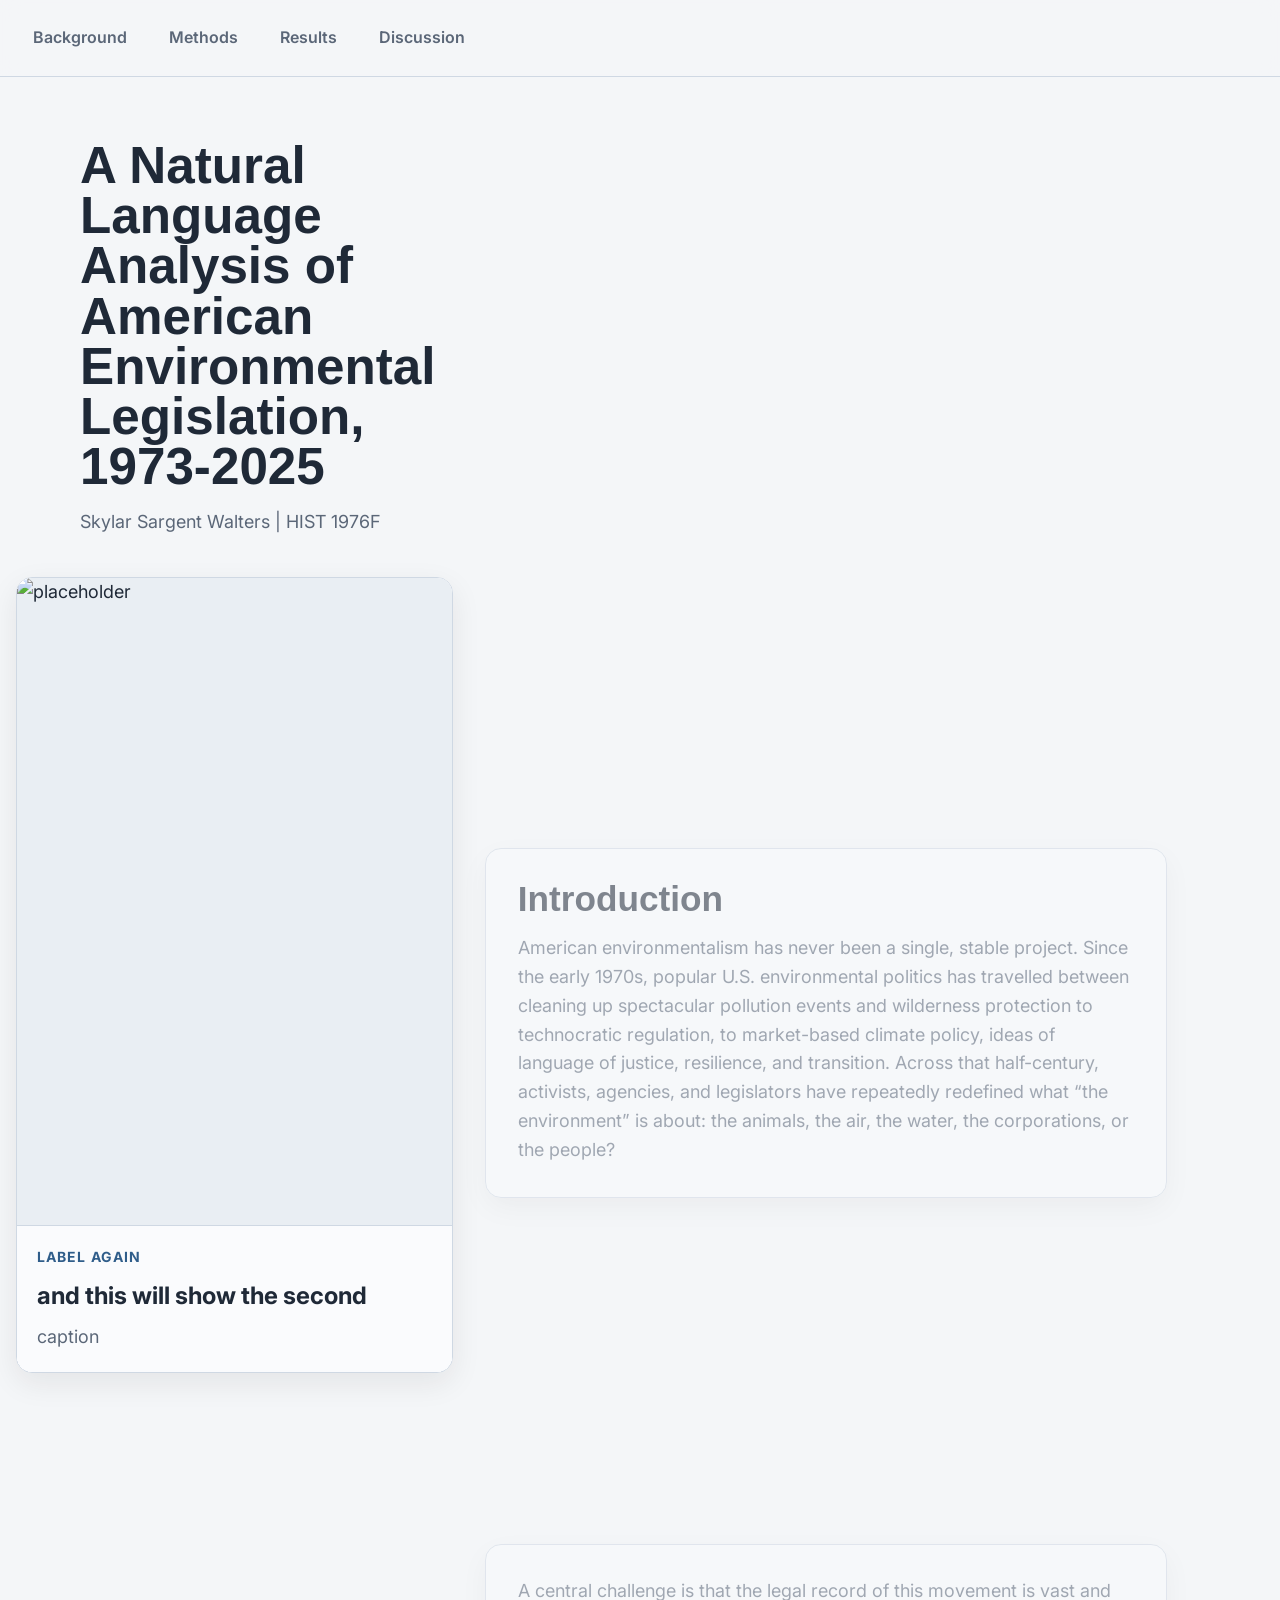
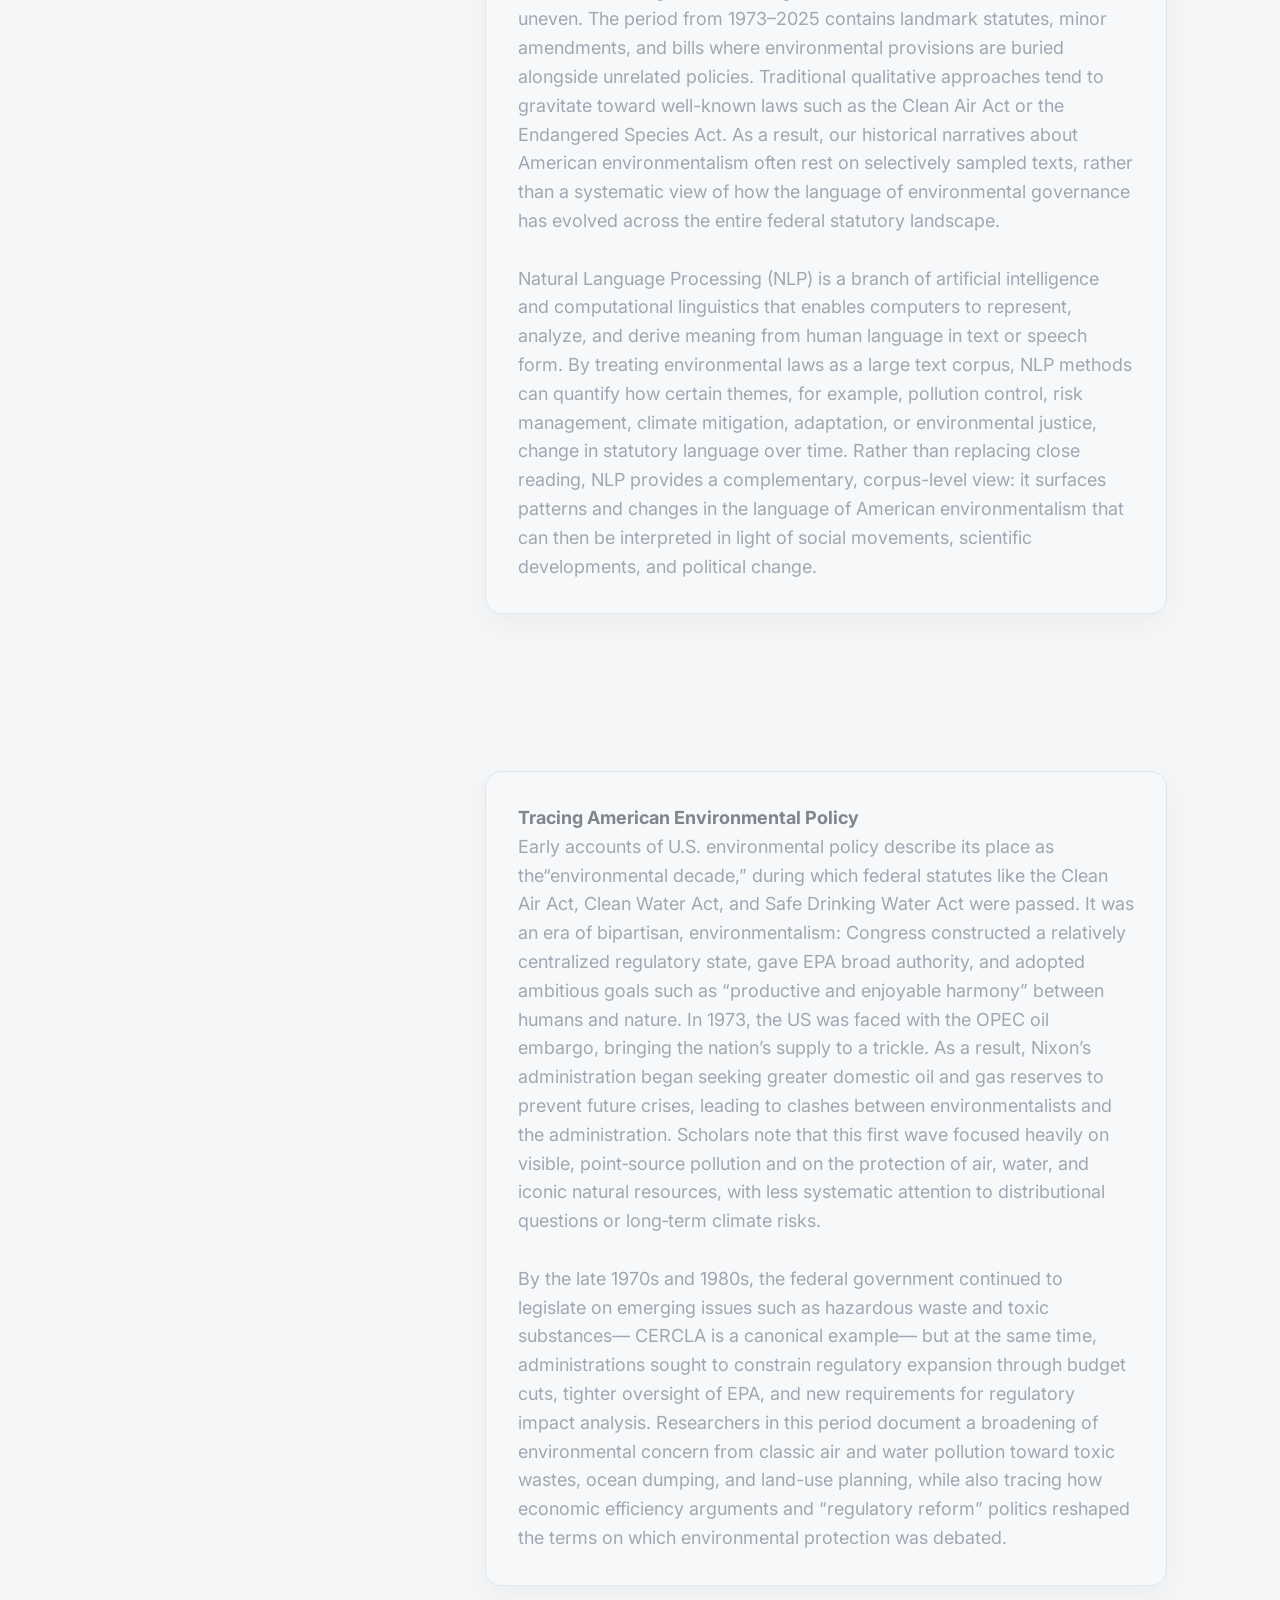
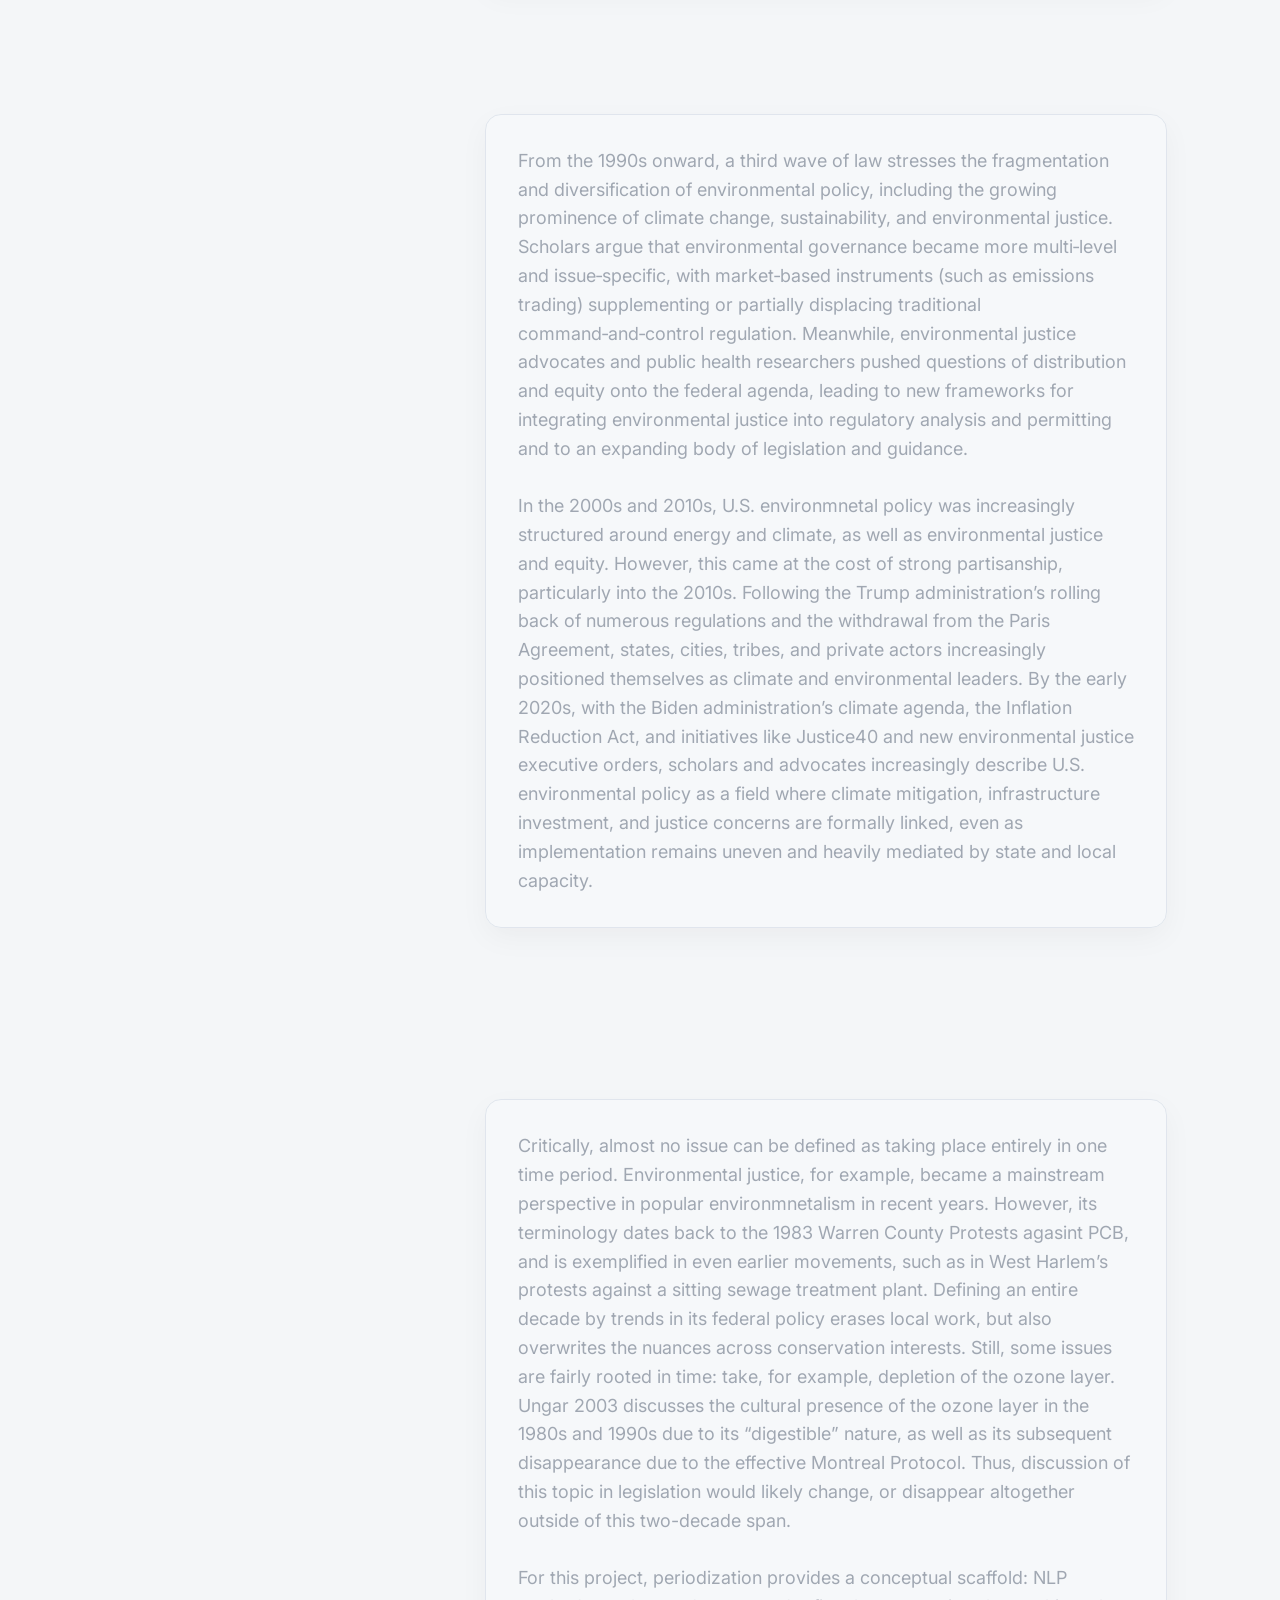
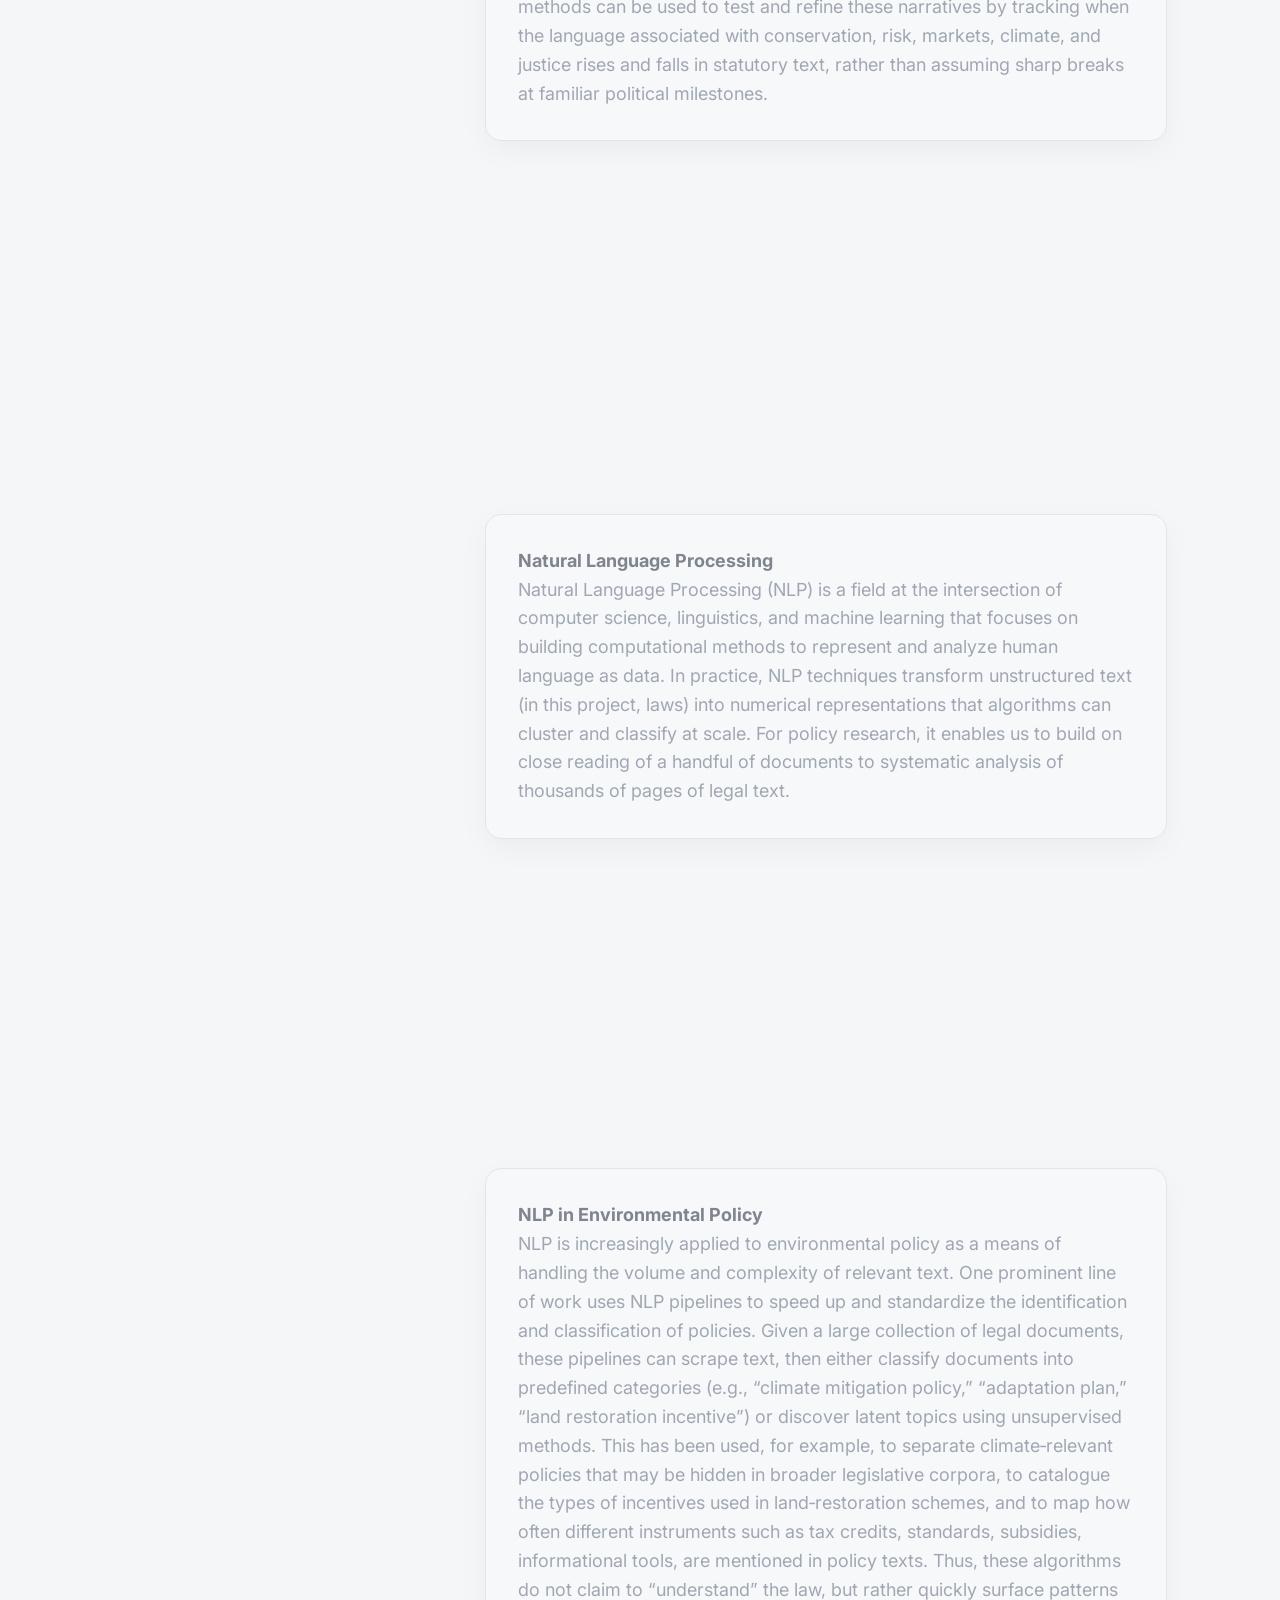
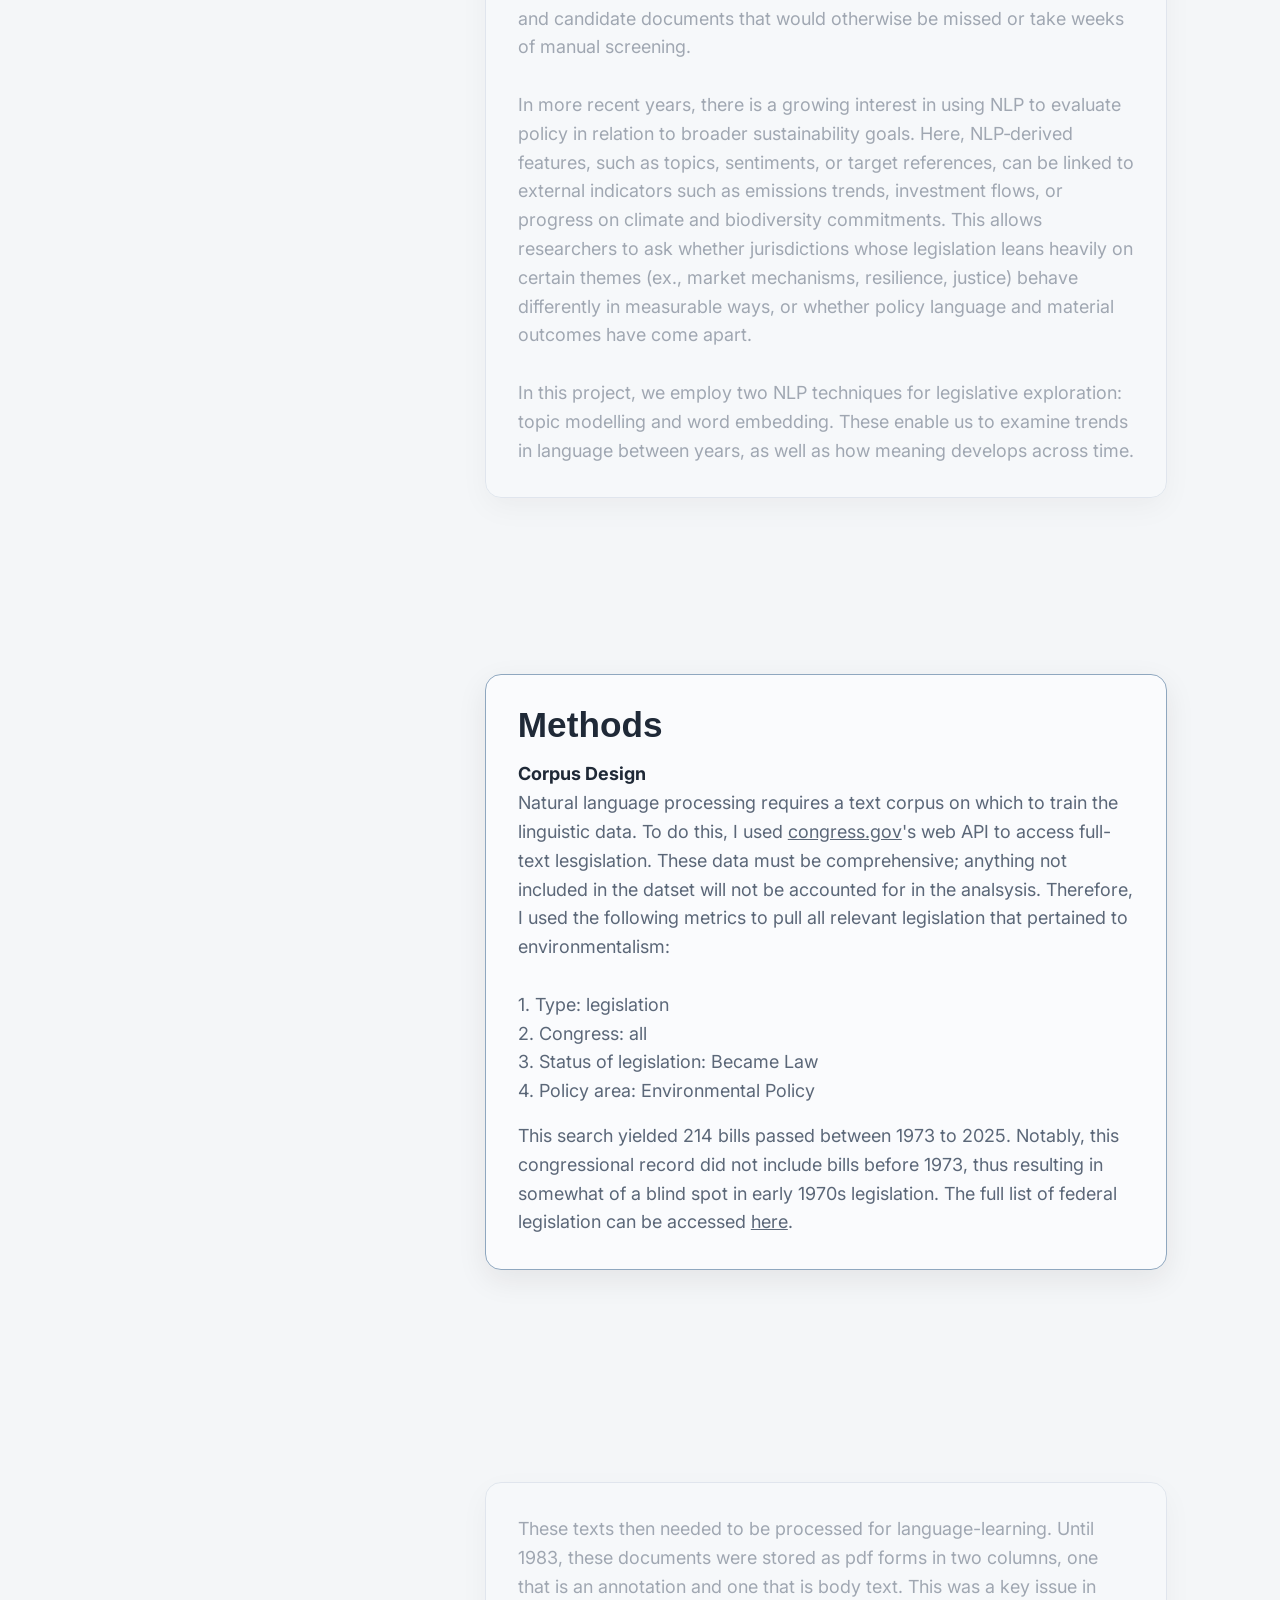
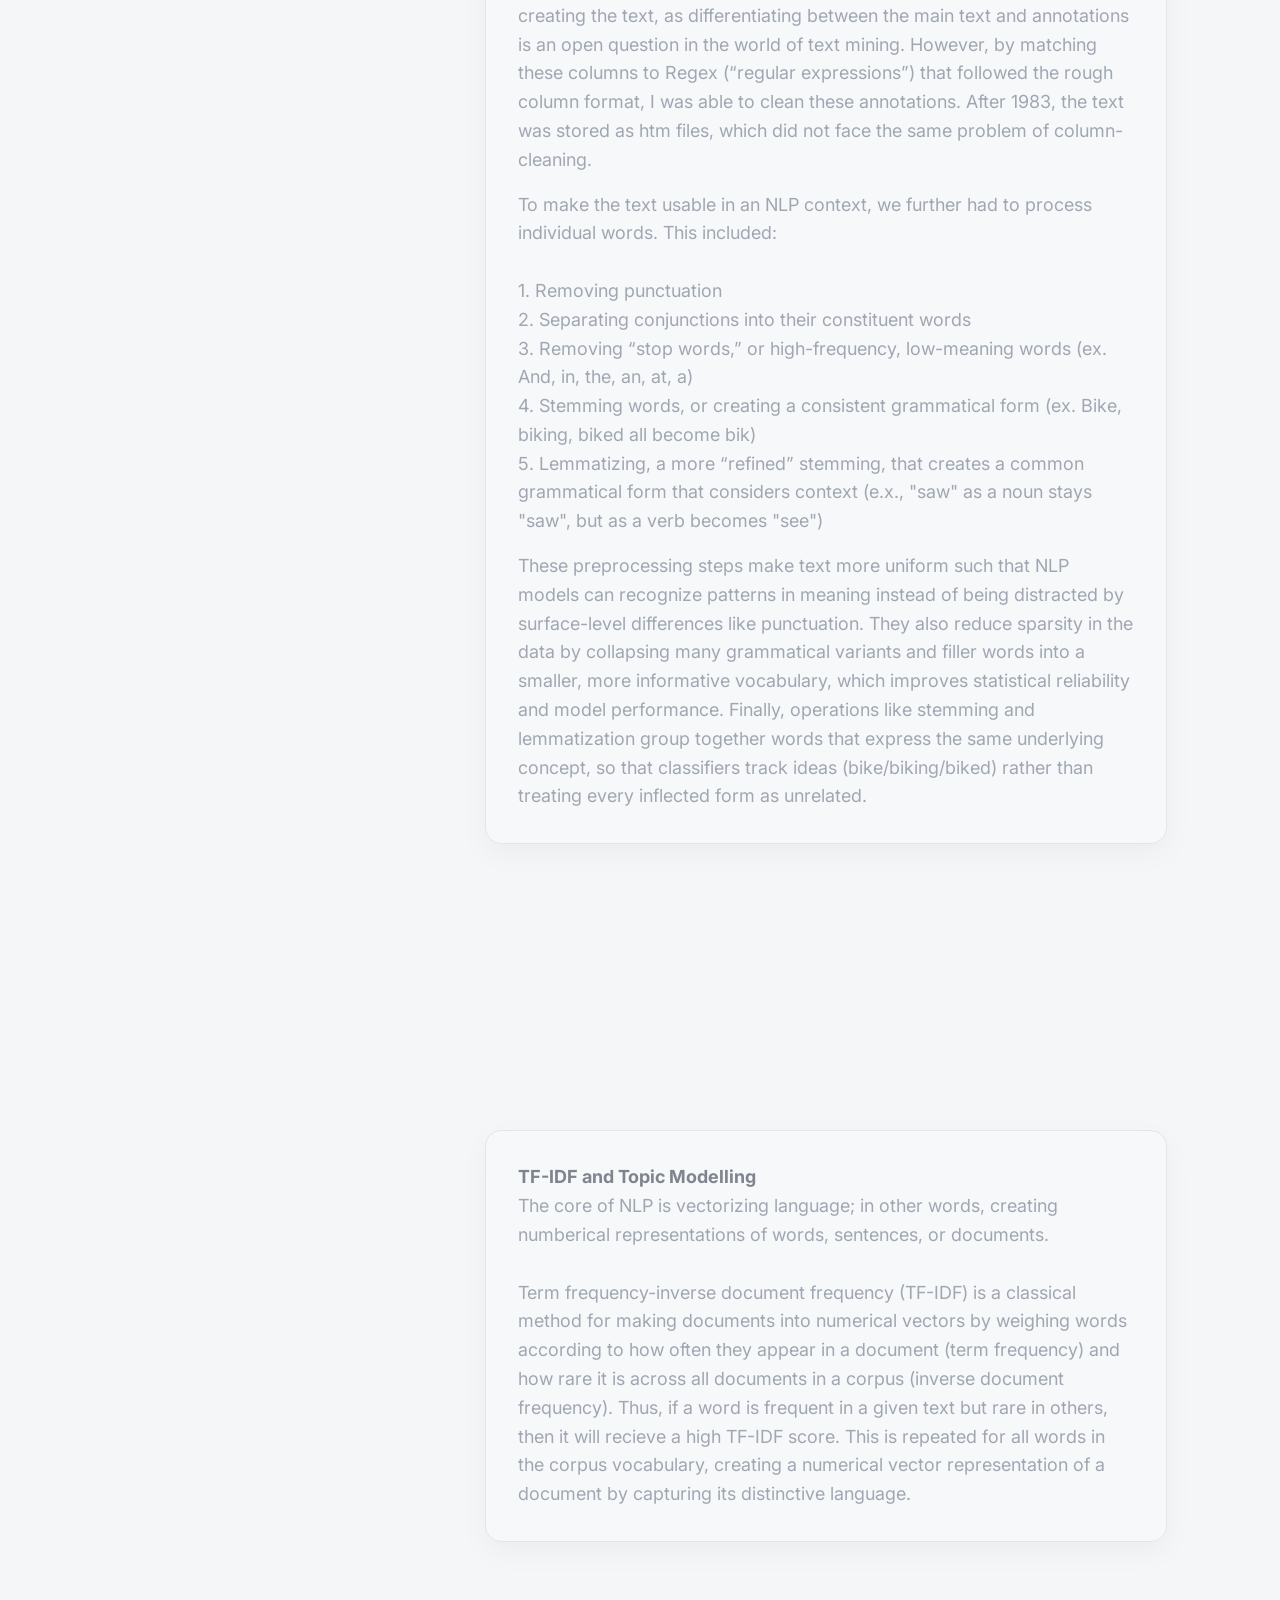
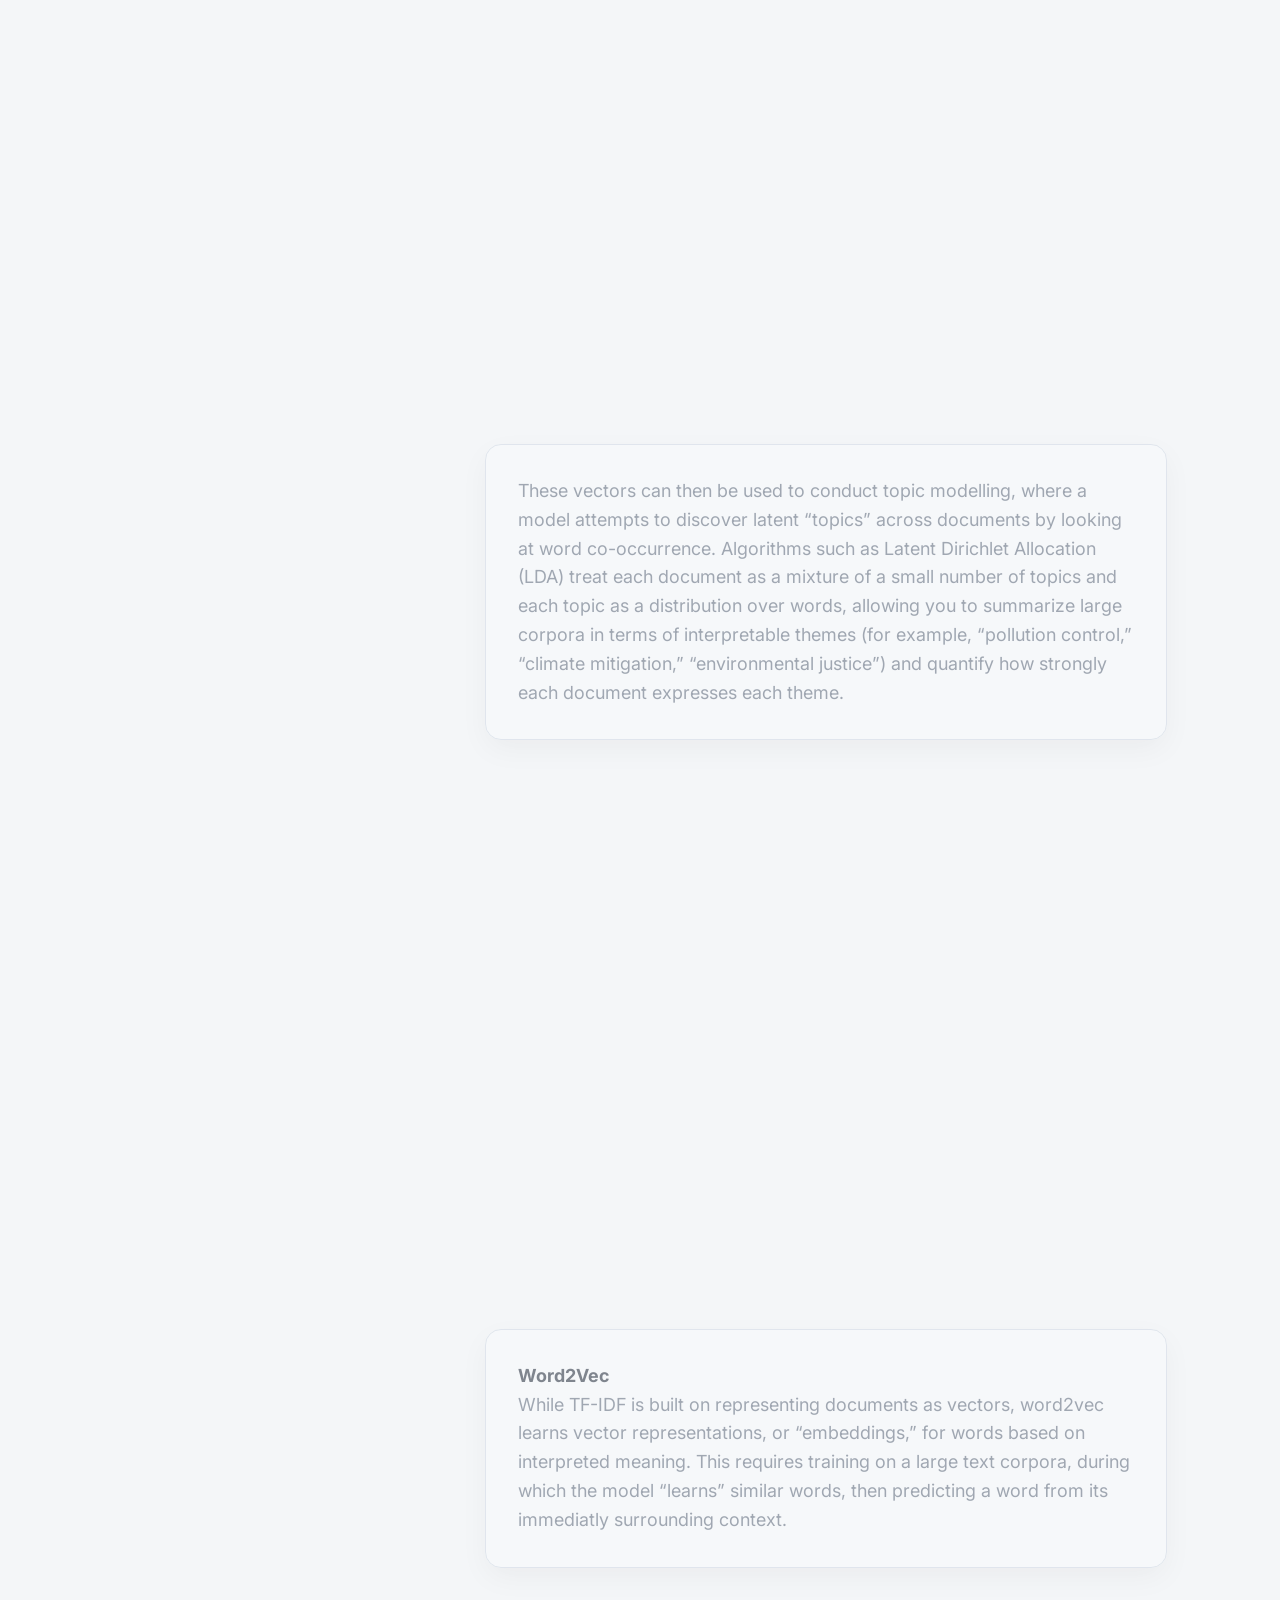
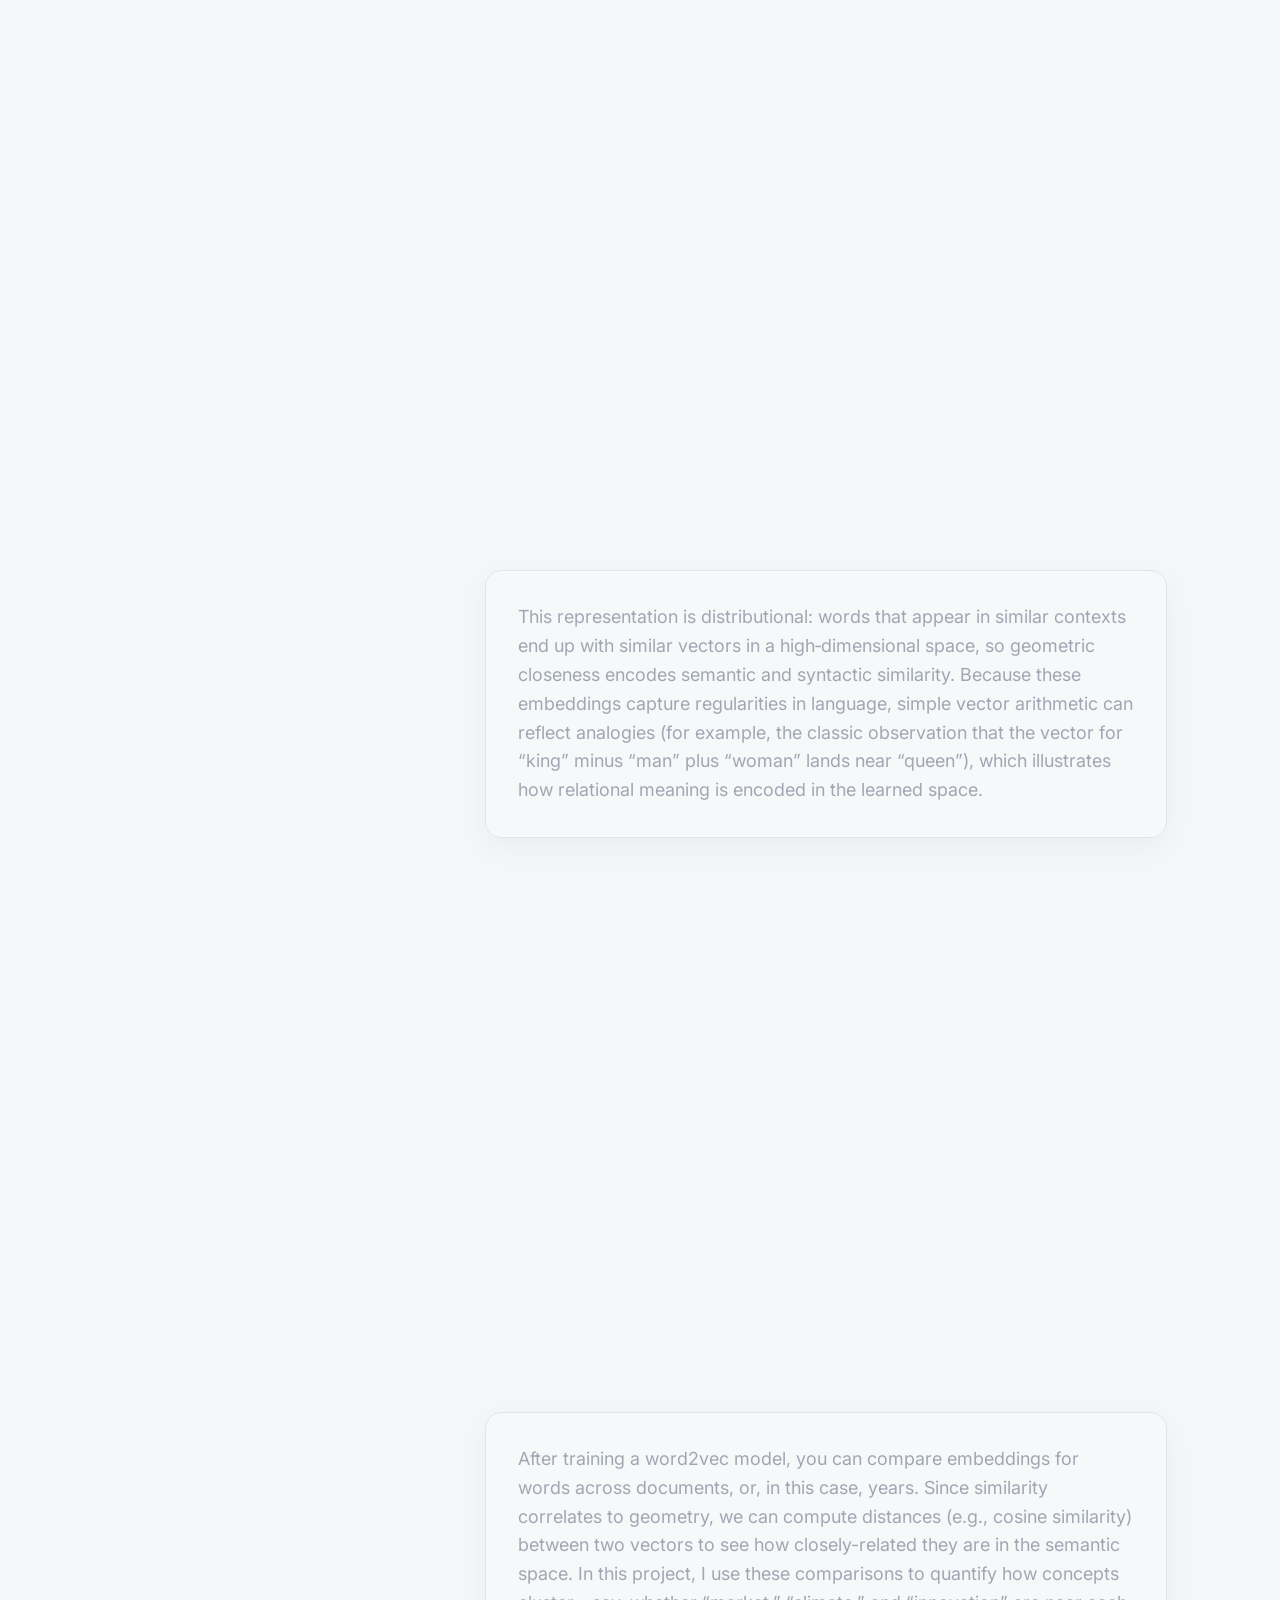
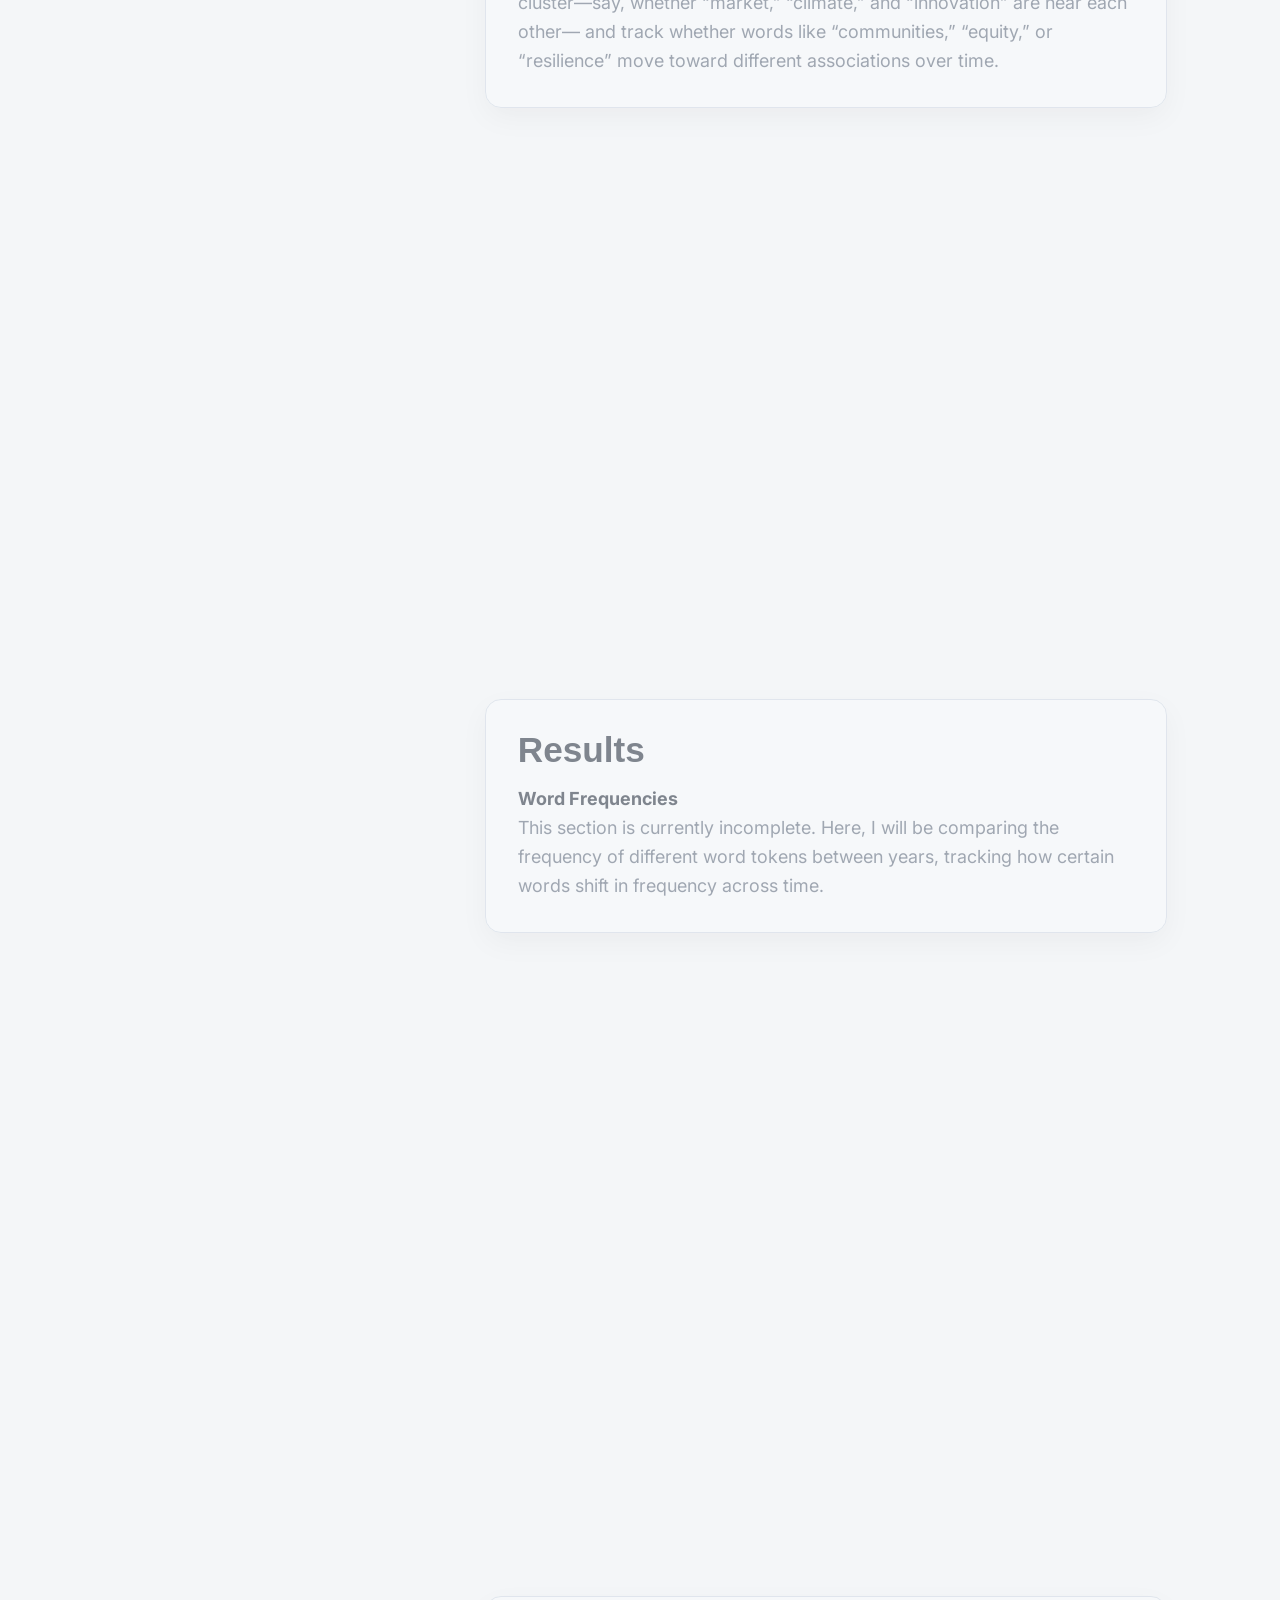
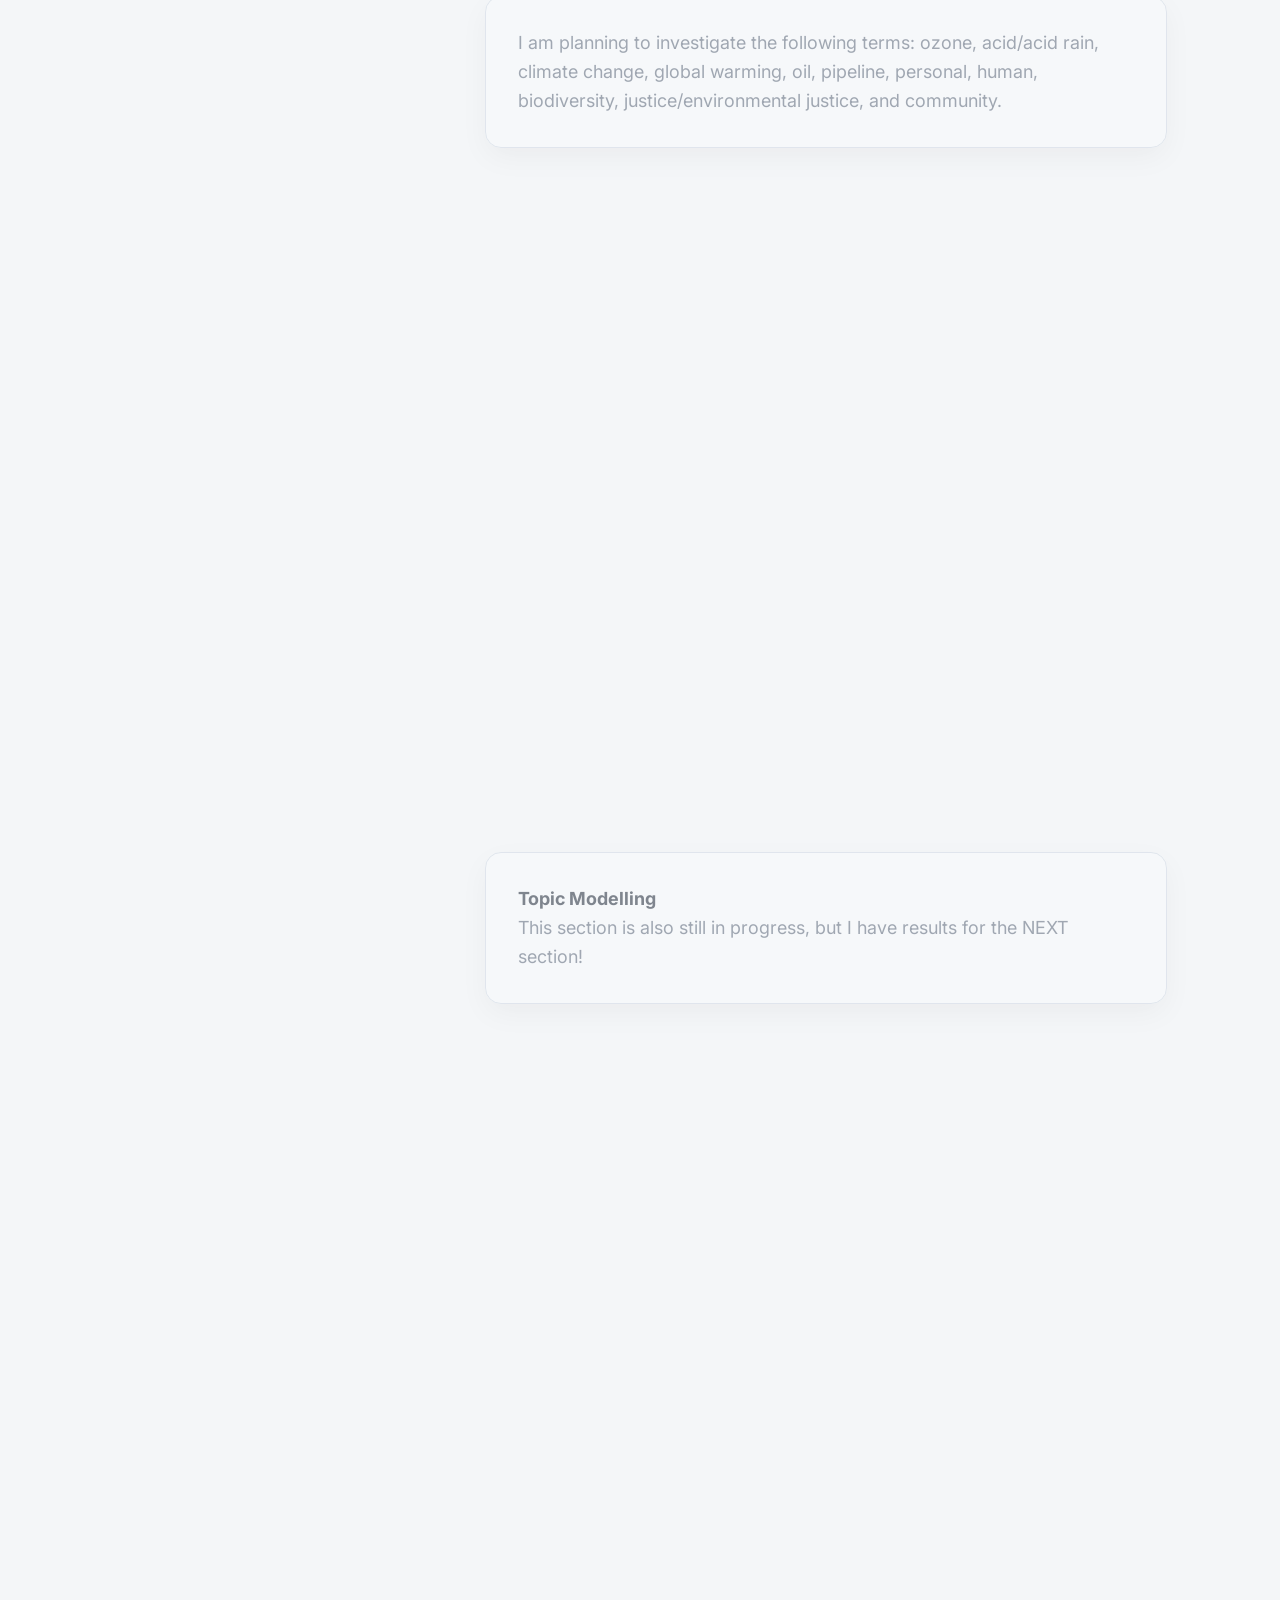
==== commit 13ca4ded: "updates" ====
--- a/index.html
+++ b/index.html
@@ -304,6 +304,141 @@
           </article>
 
 
+          <article class="visual-item" data-visual="14">
+            <div class="visual-media">
+              <img
+                src=""
+                alt="placeholder"
+                width="1200"
+                height="900"
+                loading="lazy"
+              />
+            </div>
+            <div class="visual-caption">
+              <span class="label">label again</span>
+              <h2>this will show the first visual of word frequency over time</h2>
+              <p>caption</p>
+            </div>
+          </article>
+
+          <article class="visual-item" data-visual="15">
+            <div class="visual-media">
+              <img
+                src=""
+                alt="placeholder"
+                width="1200"
+                height="900"
+                loading="lazy"
+              />
+            </div>
+            <div class="visual-caption">
+              <span class="label">label again</span>
+              <h2>and this will show the second</h2>
+              <p>caption</p>
+            </div>
+          </article>
+
+          <article class="visual-item" data-visual="16">
+            <div class="visual-media">
+              <img
+                src=""
+                alt="placeholder"
+                width="1200"
+                height="900"
+                loading="lazy"
+              />
+            </div>
+            <div class="visual-caption">
+              <span class="label">label again</span>
+              <h2>For each term of interest, there will be a figure at left that 
+                shows its changing context over time. 
+              </h2>
+              <p>caption</p>
+            </div>
+
+          </article>
+
+          <article class="visual-item" data-visual="17">
+            <div class="visual-media">
+              <img
+                src=""
+                alt="placeholder"
+                width="1200"
+                height="900"
+                loading="lazy"
+              />
+            </div>
+            <div class="visual-caption">
+              <span class="label">label again</span>
+              <h2>
+                placeholder for word similarity result figures 
+              </h2>
+              <p>caption</p>
+            </div>
+            
+          </article>
+
+          <article class="visual-item" data-visual="18">
+            <div class="visual-media">
+              <img
+                src=""
+                alt="placeholder"
+                width="1200"
+                height="900"
+                loading="lazy"
+              />
+            </div>
+            <div class="visual-caption">
+              <span class="label">label again</span>
+              <h2>
+                placeholder for word similarity result figures 
+              </h2>
+              <p>caption</p>
+            </div>
+            
+          </article>
+
+          <article class="visual-item" data-visual="19">
+            <div class="visual-media">
+              <img
+                src=""
+                alt="placeholder"
+                width="1200"
+                height="900"
+                loading="lazy"
+              />
+            </div>
+            <div class="visual-caption">
+              <span class="label">label again</span>
+              <h2>
+                placeholder for word similarity result figures 
+              </h2>
+              <p>caption</p>
+            </div>
+            
+          </article>
+
+          <article class="visual-item" data-visual="20">
+            <div class="visual-media">
+              <img
+                src=""
+                alt="placeholder"
+                width="1200"
+                height="900"
+                loading="lazy"
+              />
+            </div>
+            <div class="visual-caption">
+              <span class="label">label again</span>
+              <h2>
+                placeholder for word similarity result figures 
+              </h2>
+              <p>caption</p>
+            </div>
+            
+          </article>
+
+
 
         </div>
       </div>
@@ -566,8 +701,11 @@
                         Results
                     </h3>
                     <h4>
-                        Topic modelling
+                        Word Frequencies
                     </h4>
+                    <p>
+                      This section is currently incomplete. Here, I will be comparing the frequency of different word tokens between years, tracking how certain words shift in frequency across time. 
+                    </p>
                 </div>
               </section>
         </section>
@@ -575,21 +713,27 @@
         <section class="step active" data-step="15">
             <section class="step" data-step="15">
                 <div class="step-card">
-                    <h4>
-                        Word Embedding
-                    </h4>
-                </div>
-              </section>
-        </section>
+                  <p>
+                    I am planning to investigate the following terms: ozone, acid/acid rain, climate change, global warming, oil, pipeline, personal, human, biodiversity, justice/environmental justice, and community.
+                  </p>
+                </div>
+              </section>
+        </section>
+
         <section class="step active" data-step="16">
             <section class="step" data-step="16">
                 <div class="step-card">
                     <h4>
-                        Word Embedding
+                        Topic Modelling
                     </h4>
-                </div>
-              </section>
-        </section>
+                    <p>
+                       This section is also still in progress, but I have results for the NEXT section!
+                    </p>
+                </div>
+              </section>
+        </section>
+
+
         <section class="step active" data-step="17">
             <section class="step" data-step="17">
                 <div class="step-card">
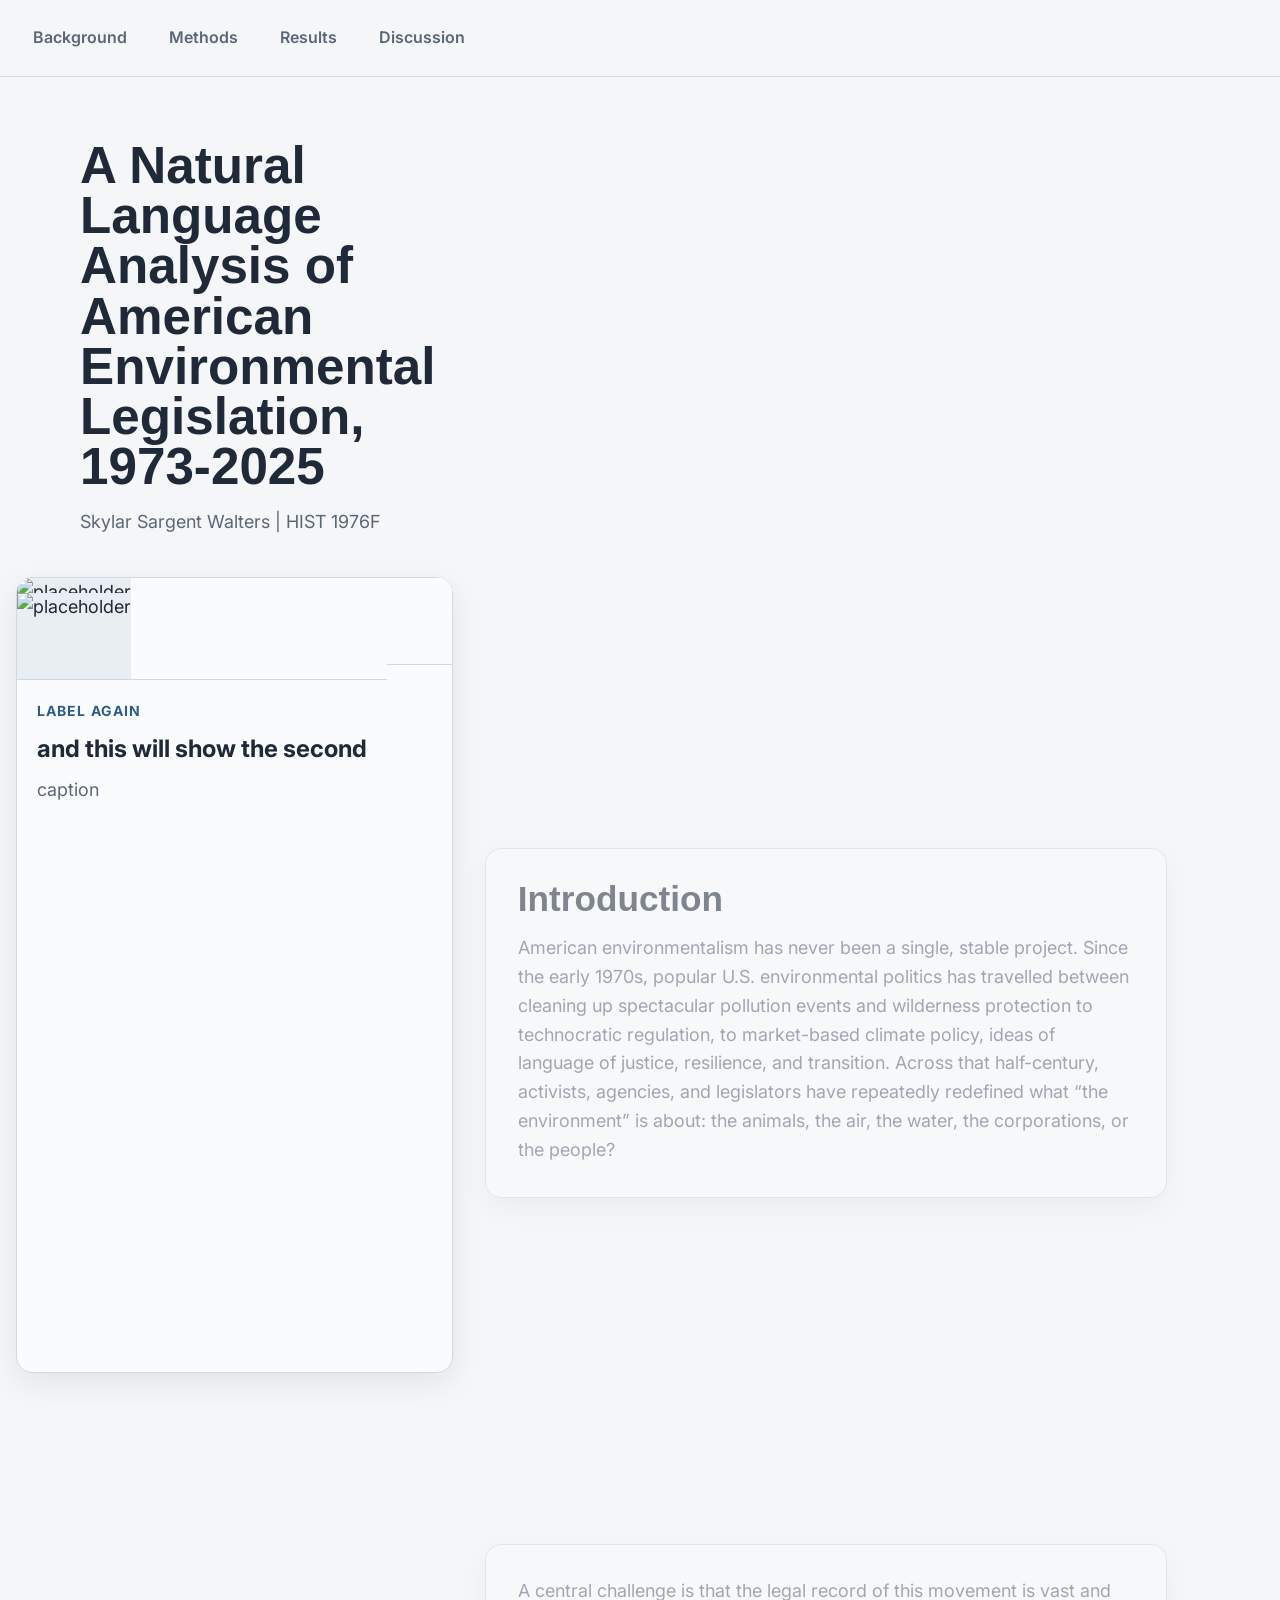
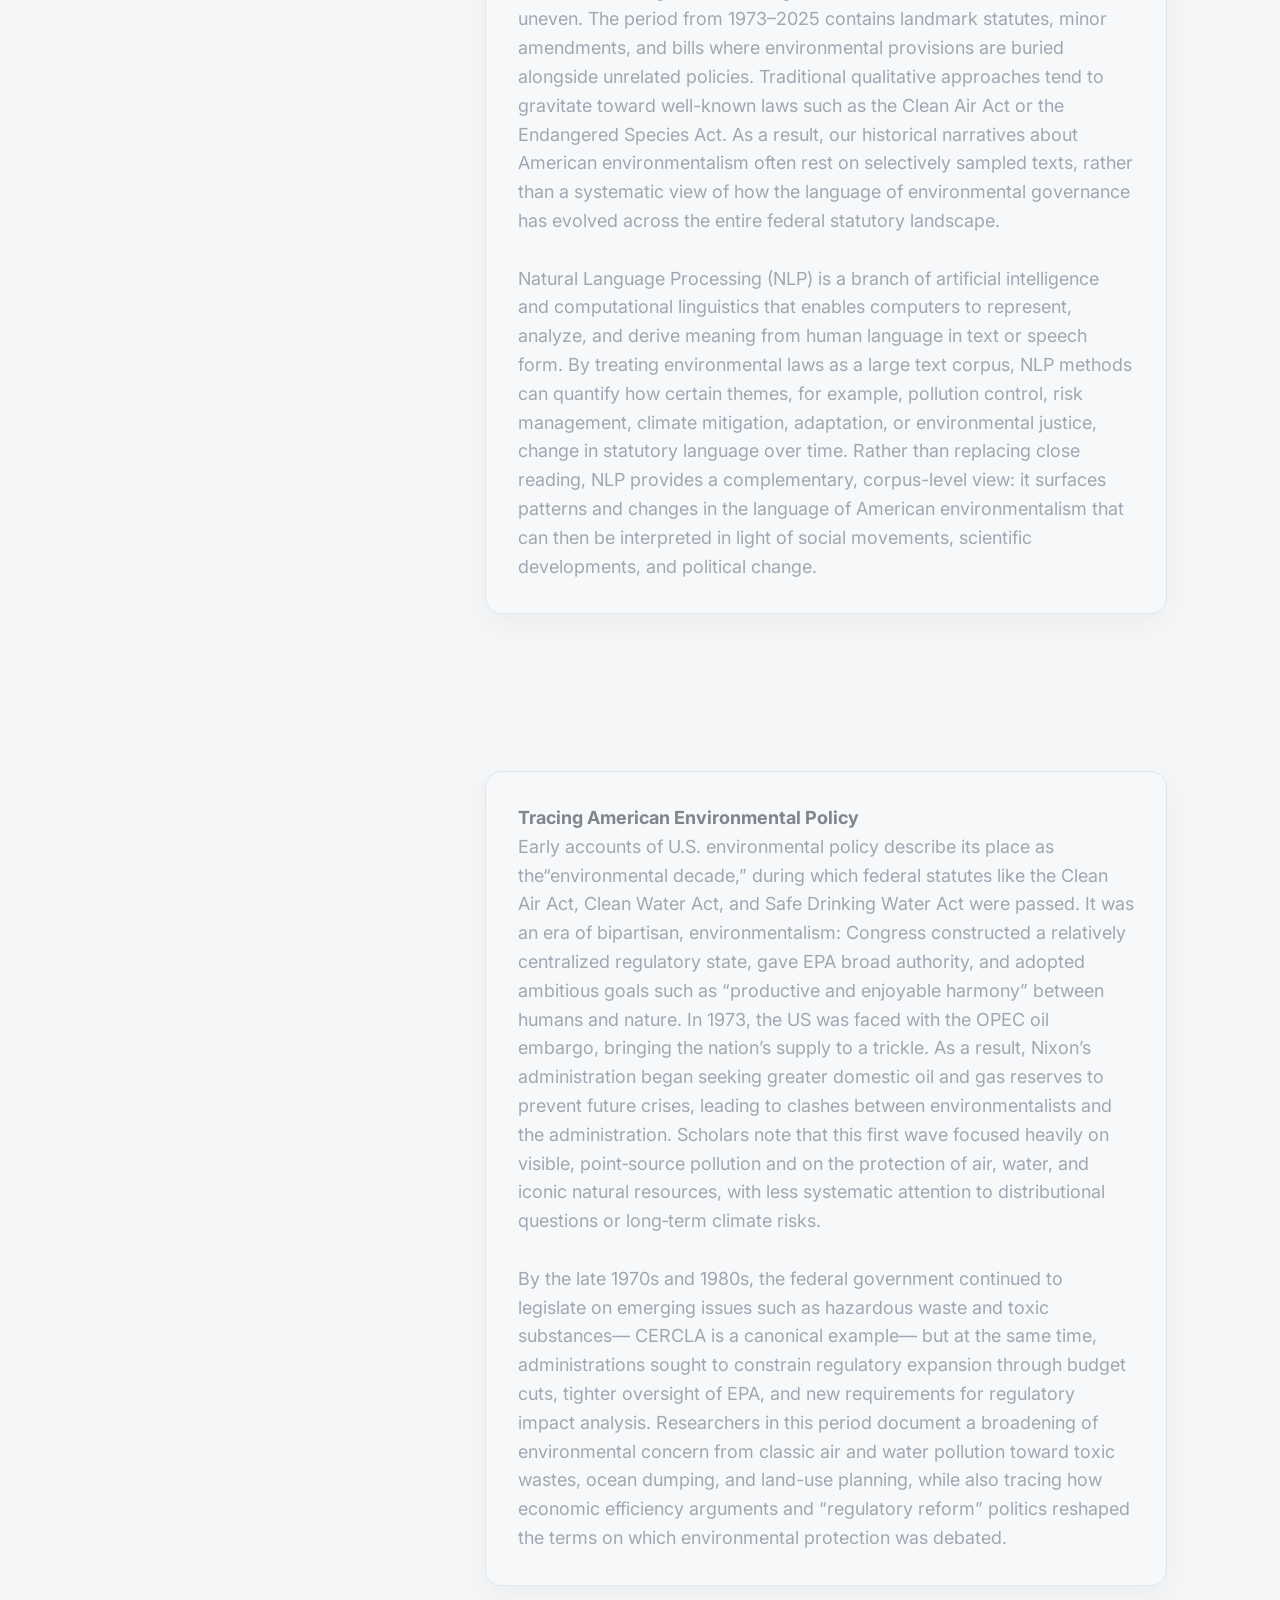
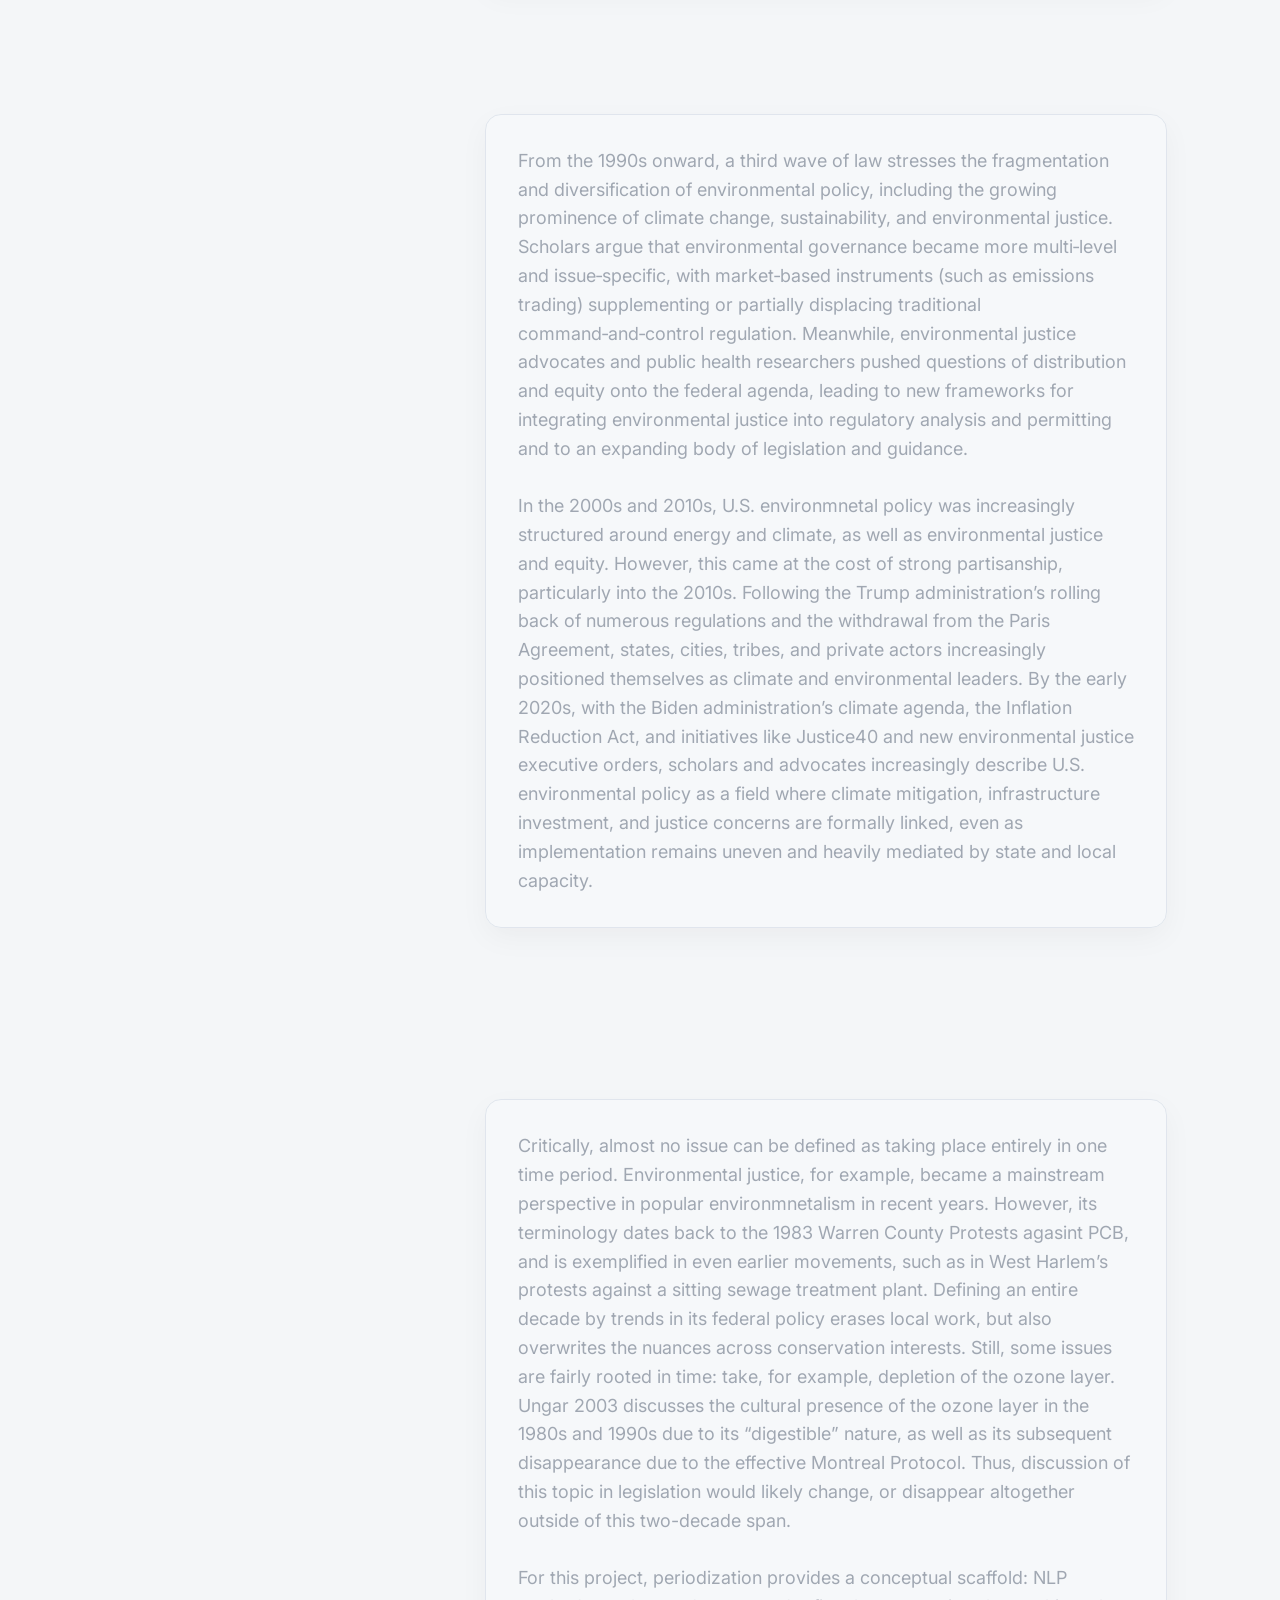
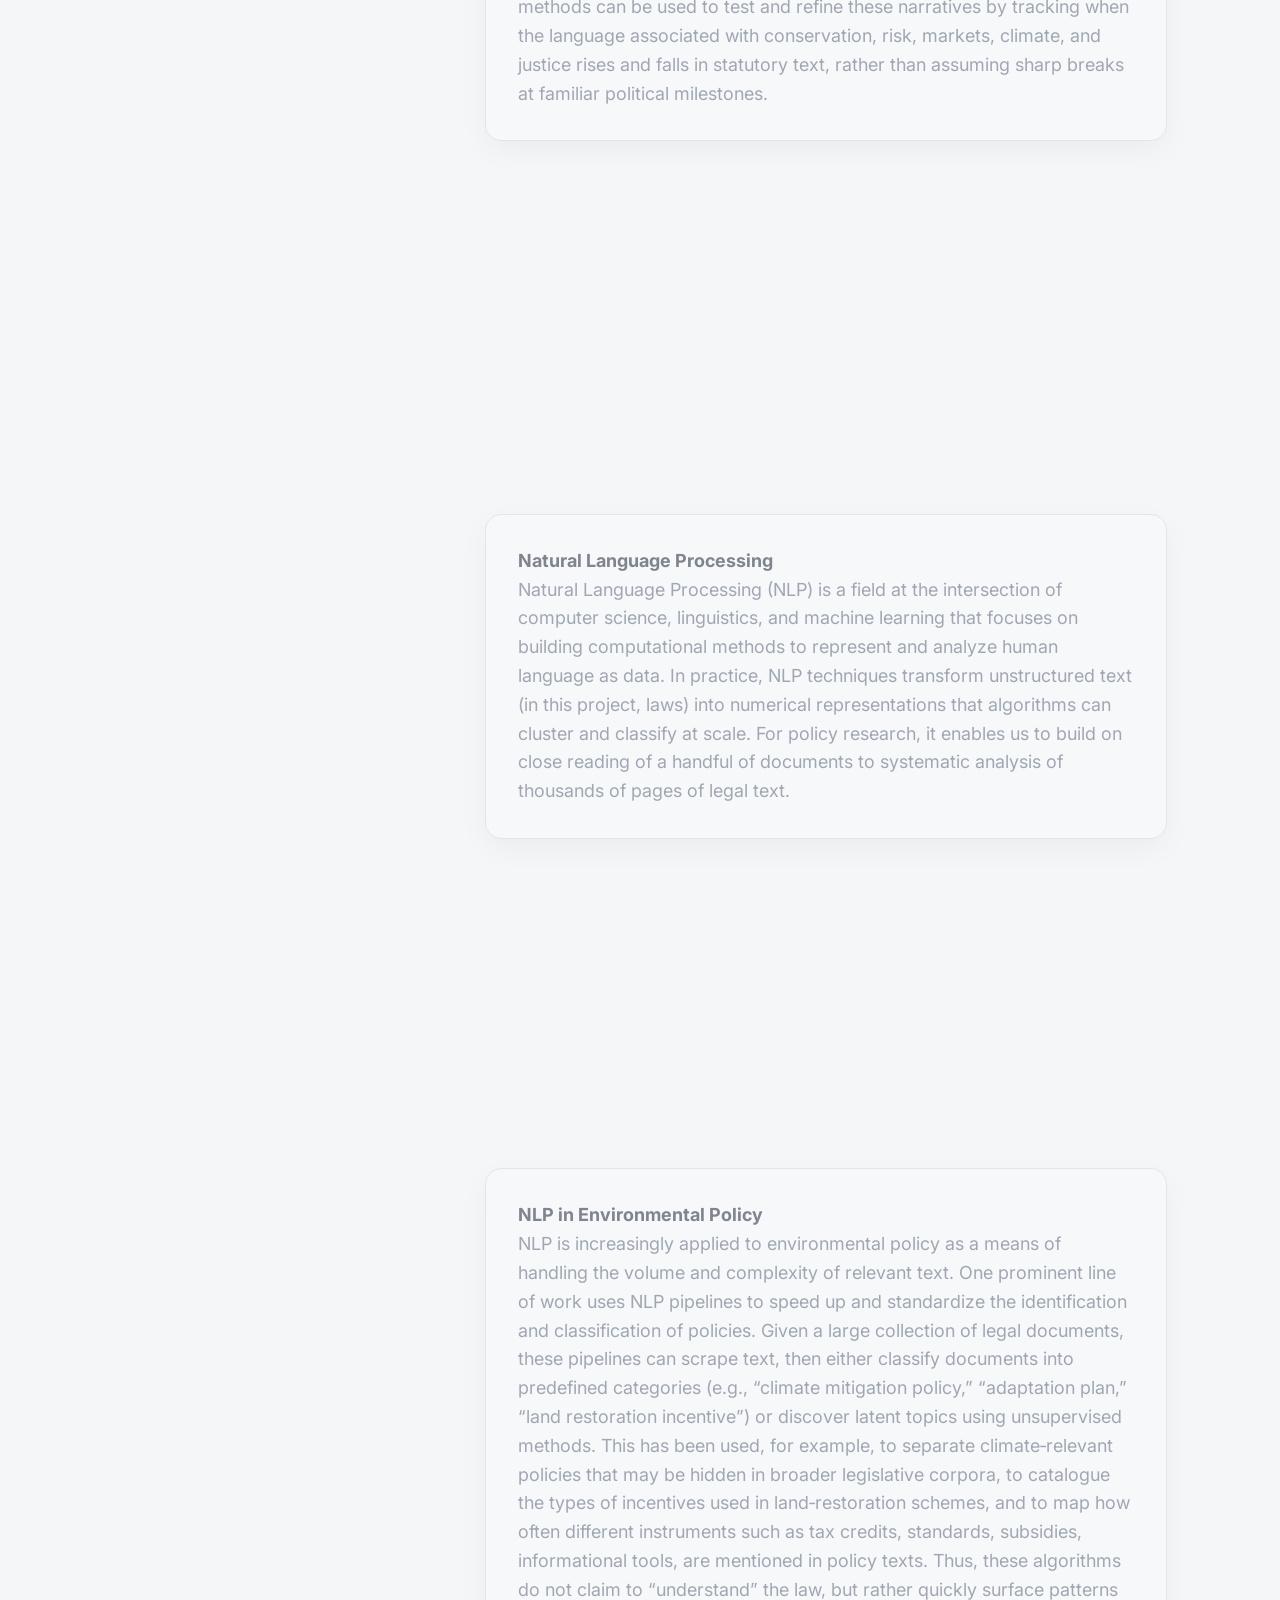
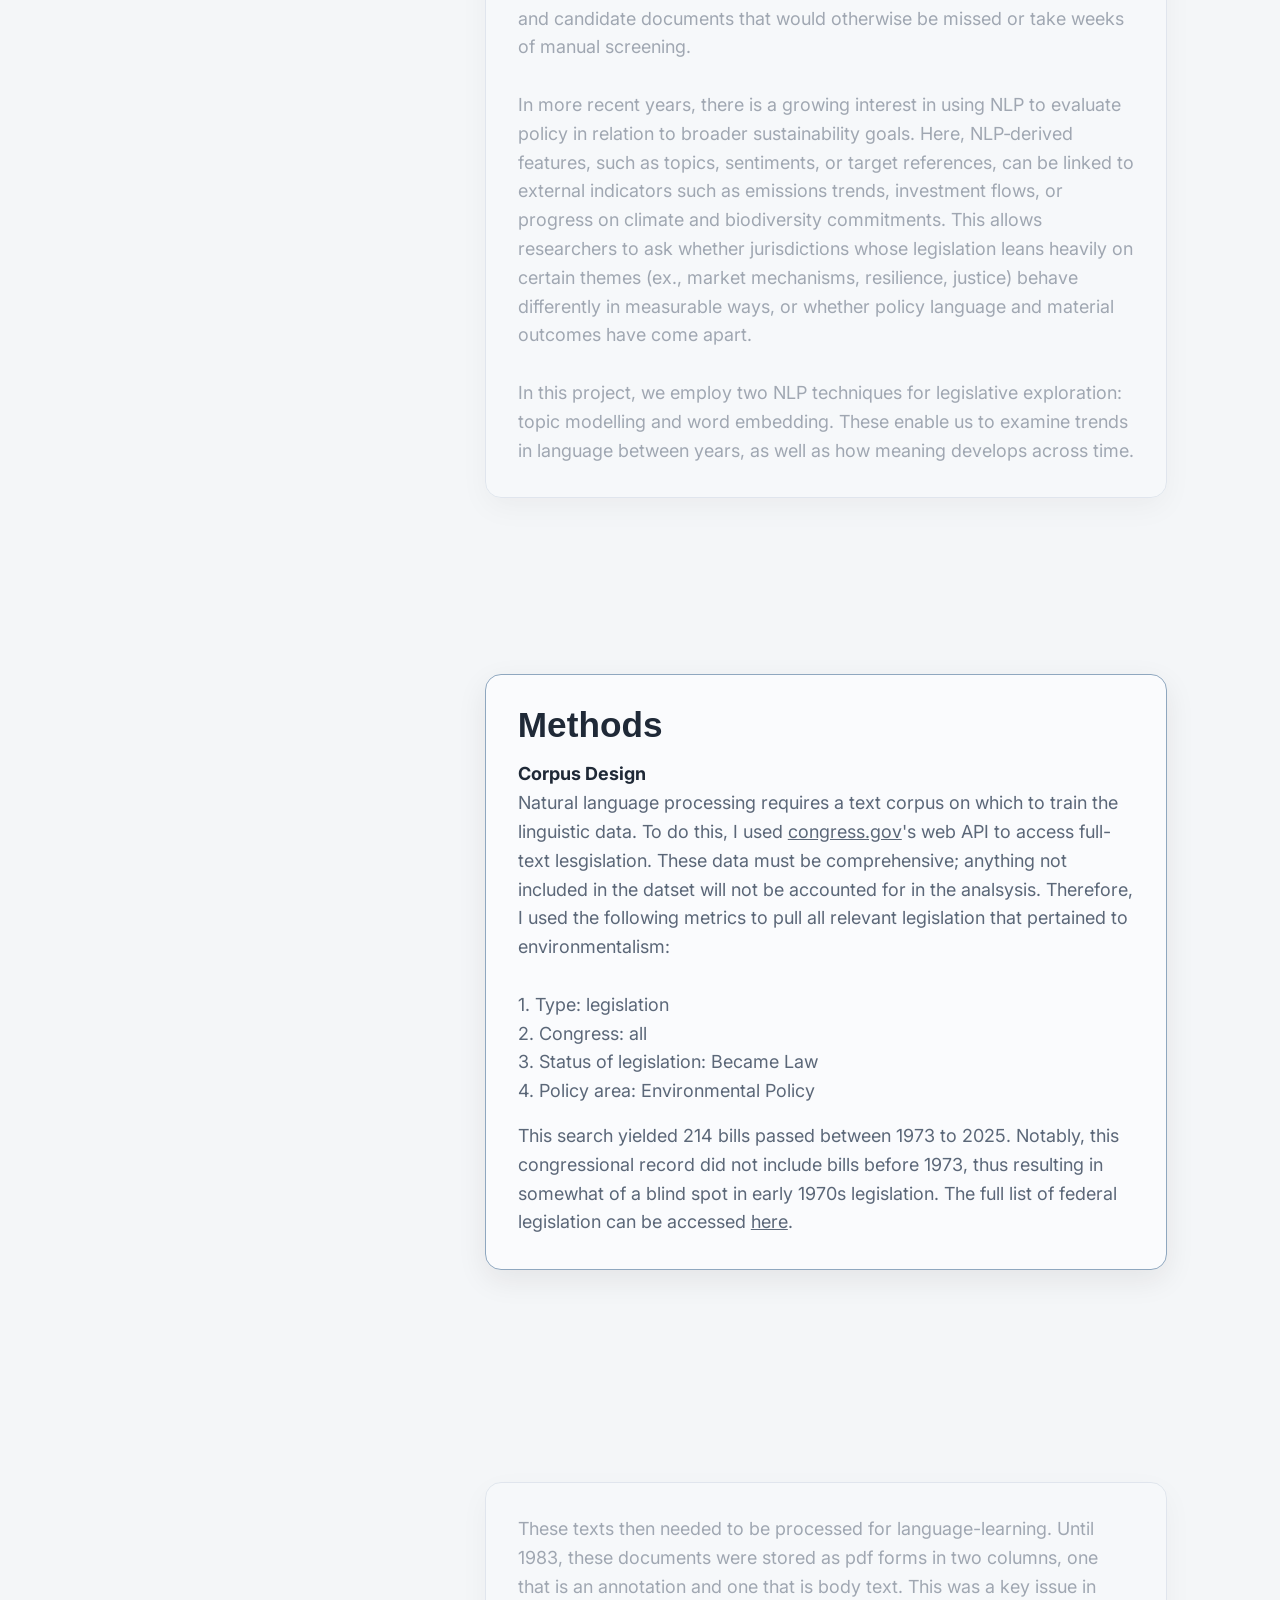
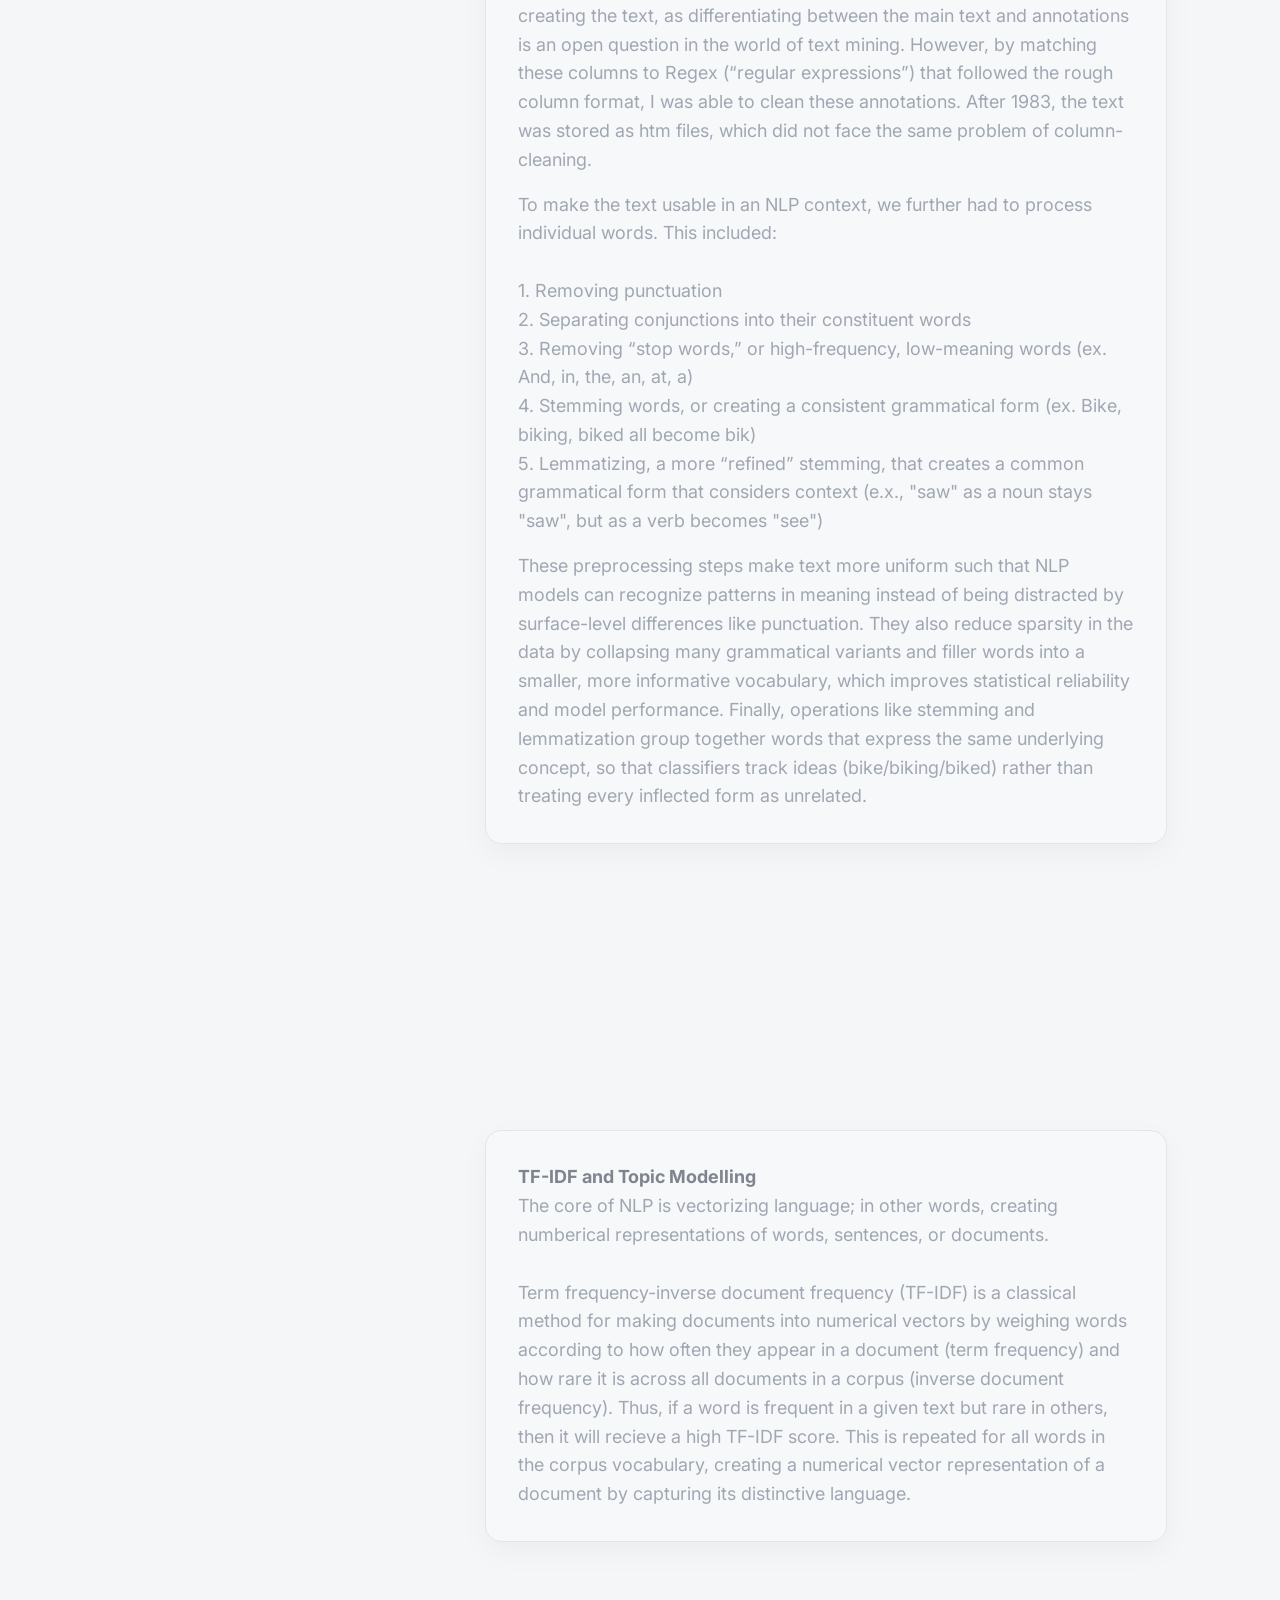
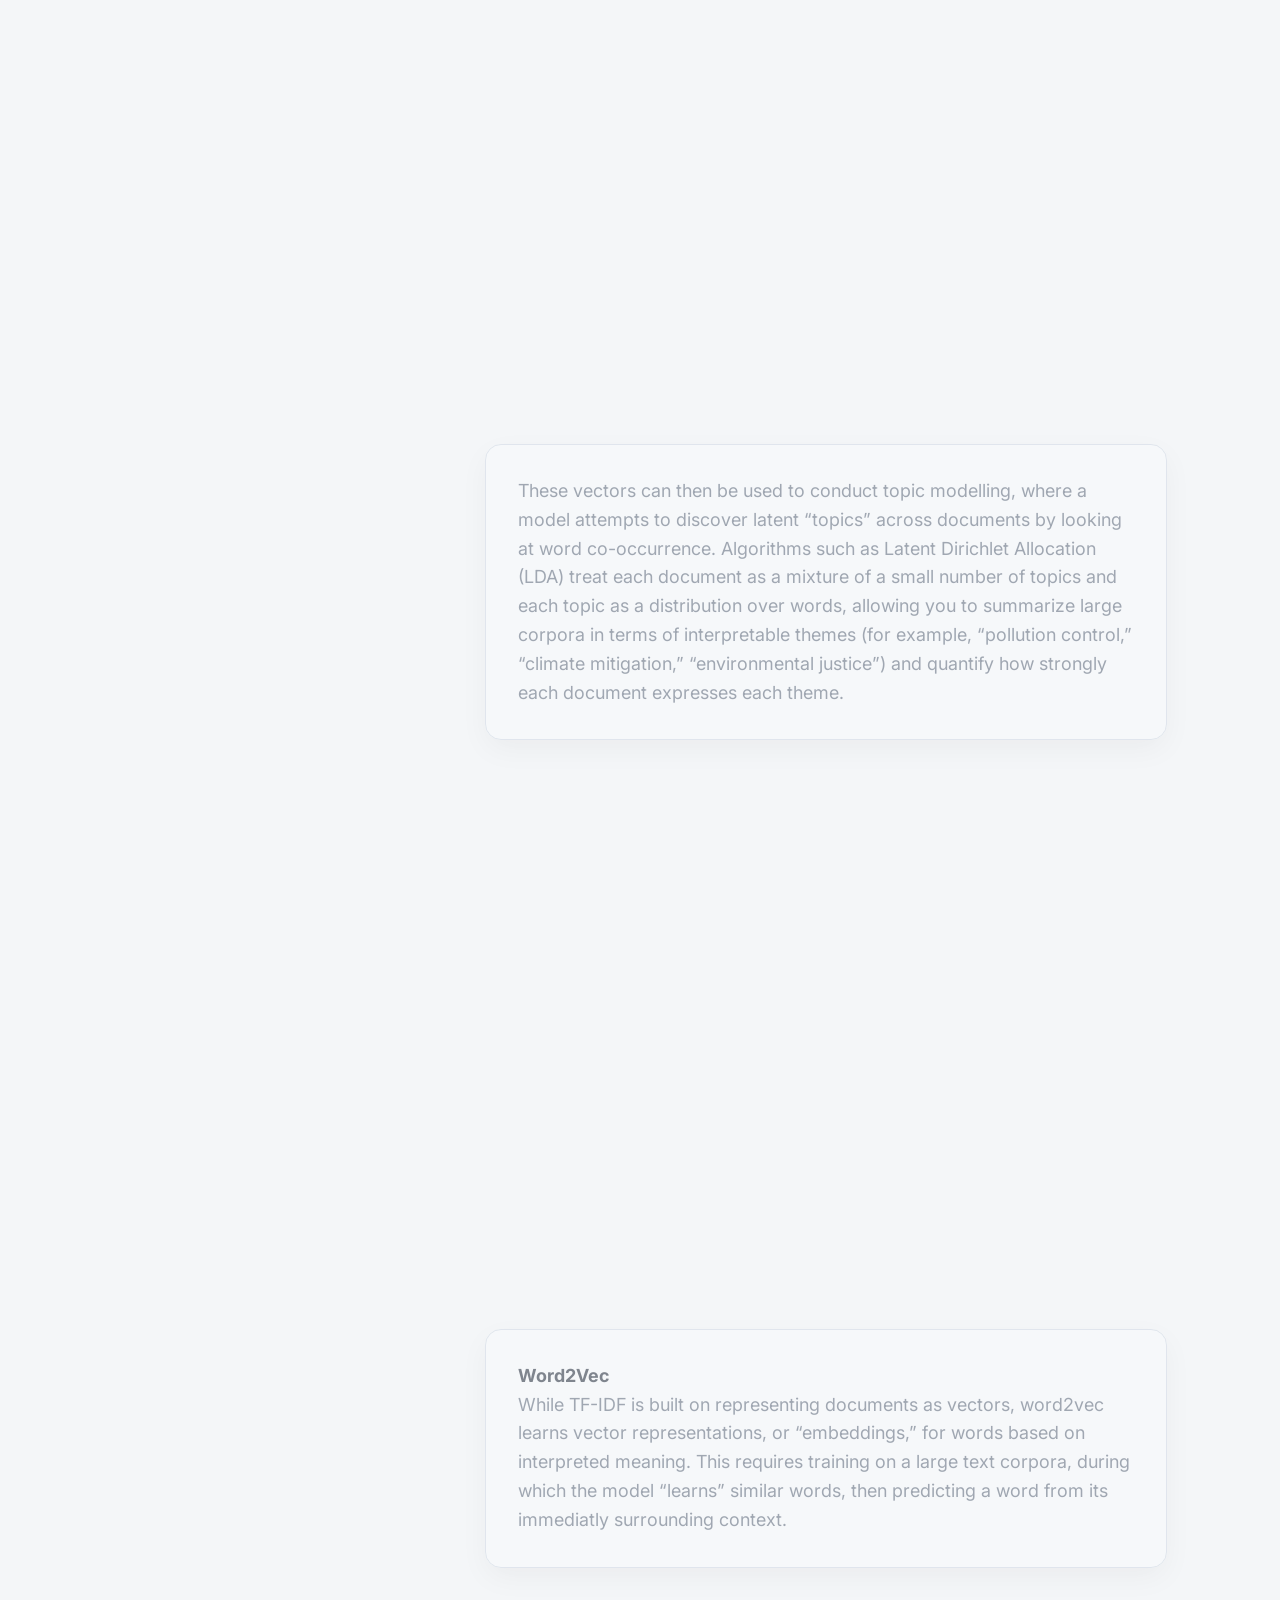
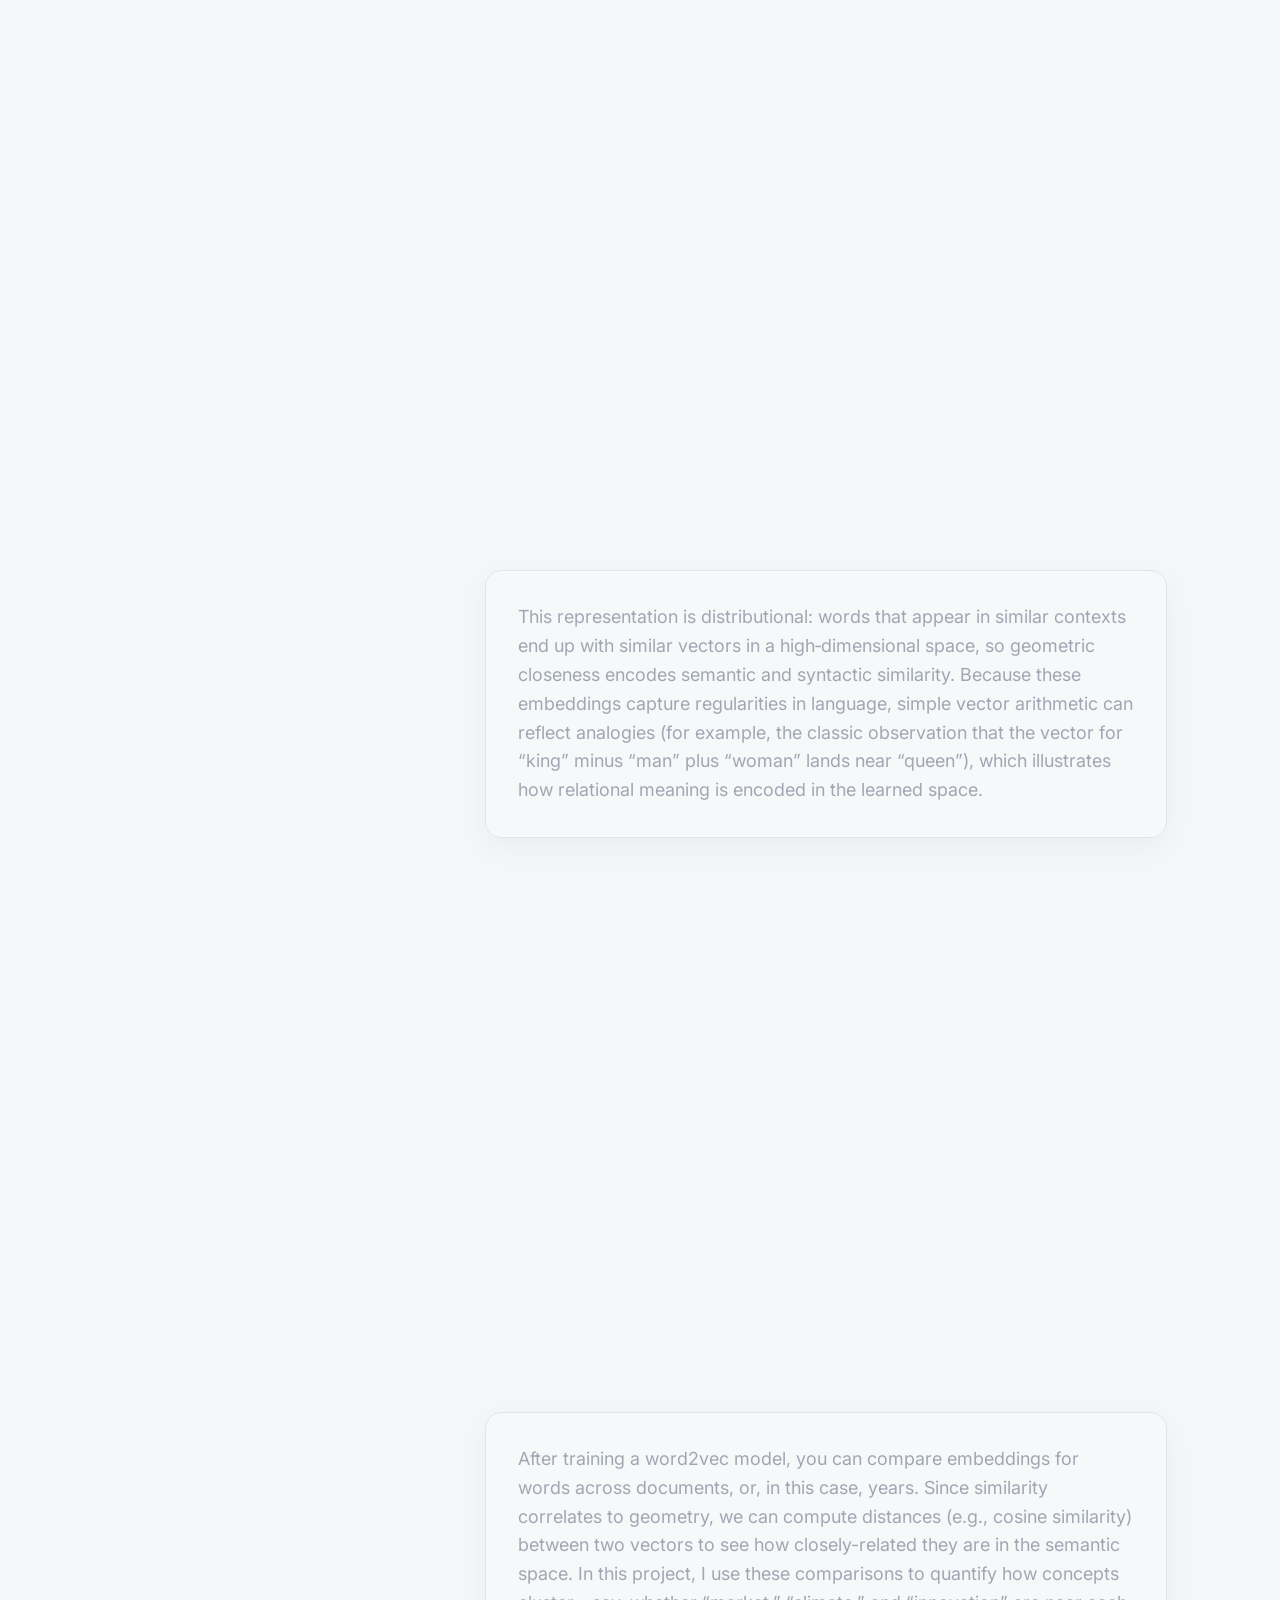
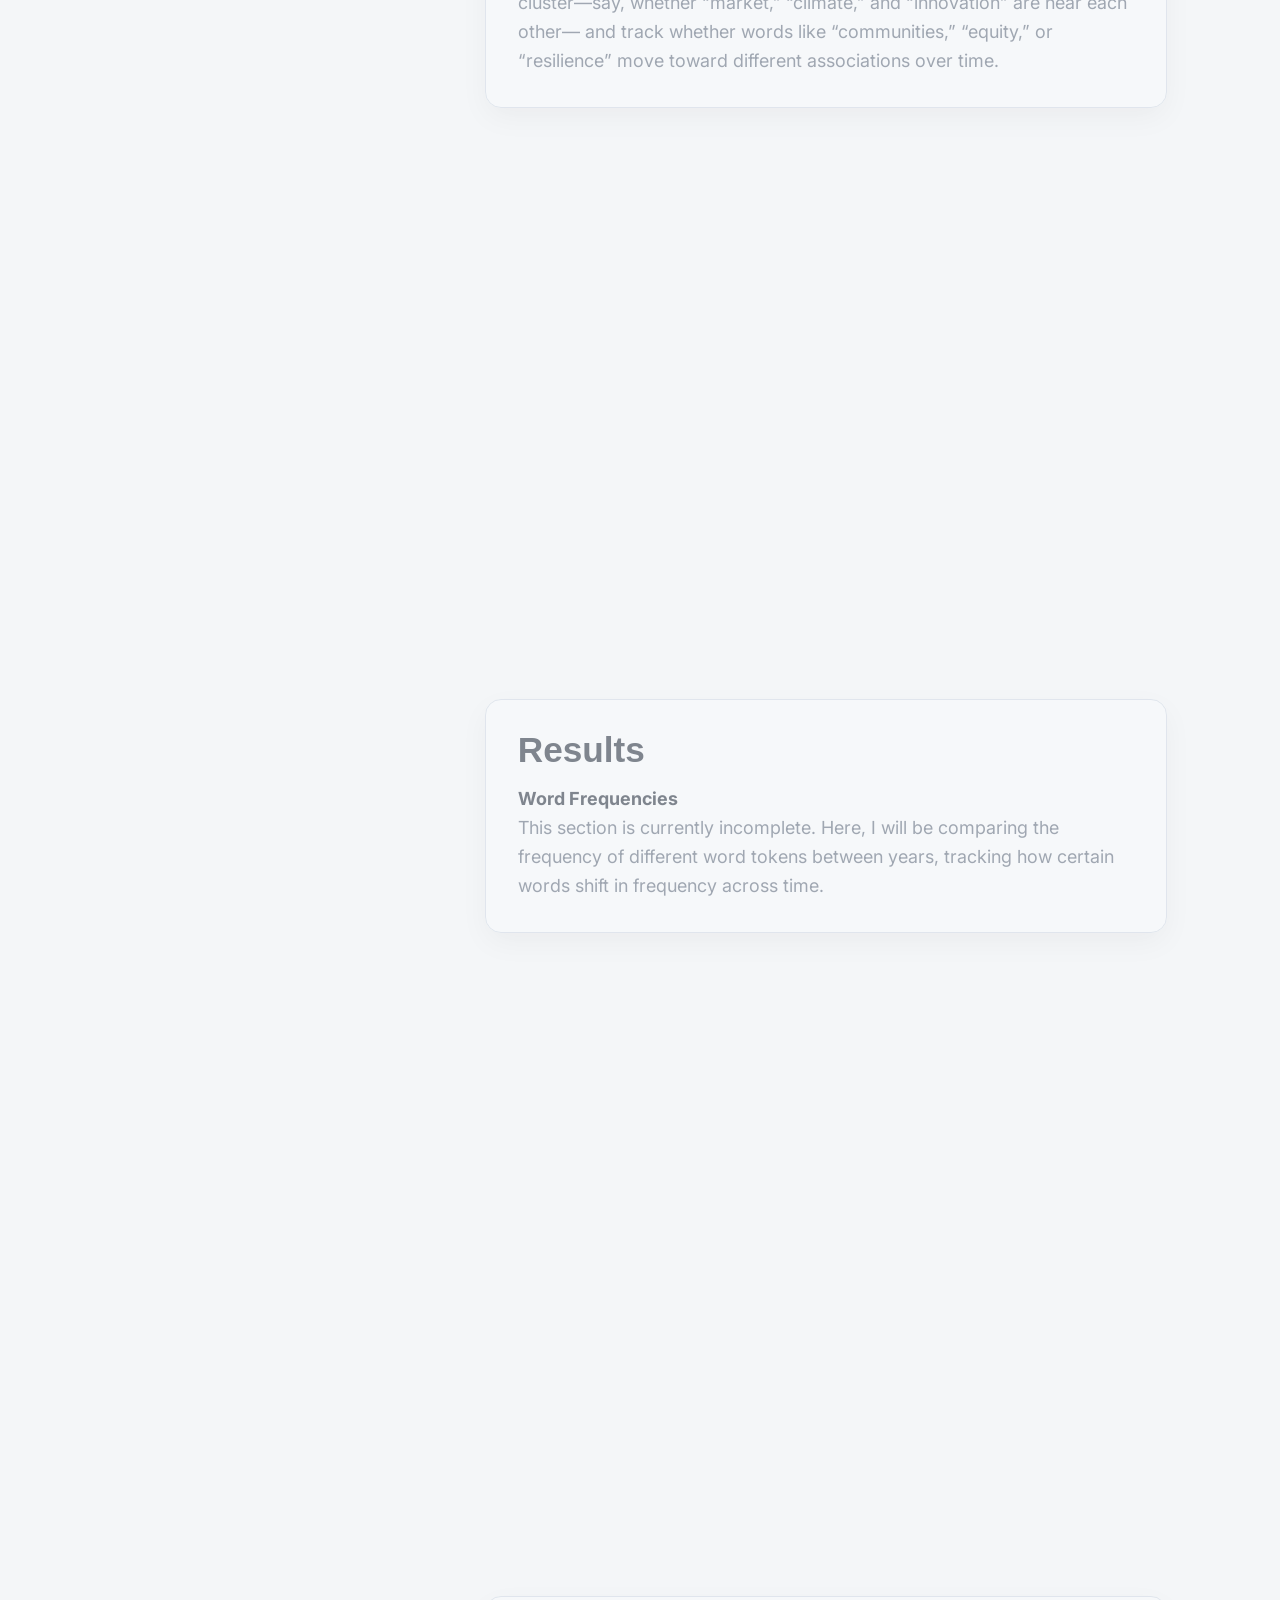
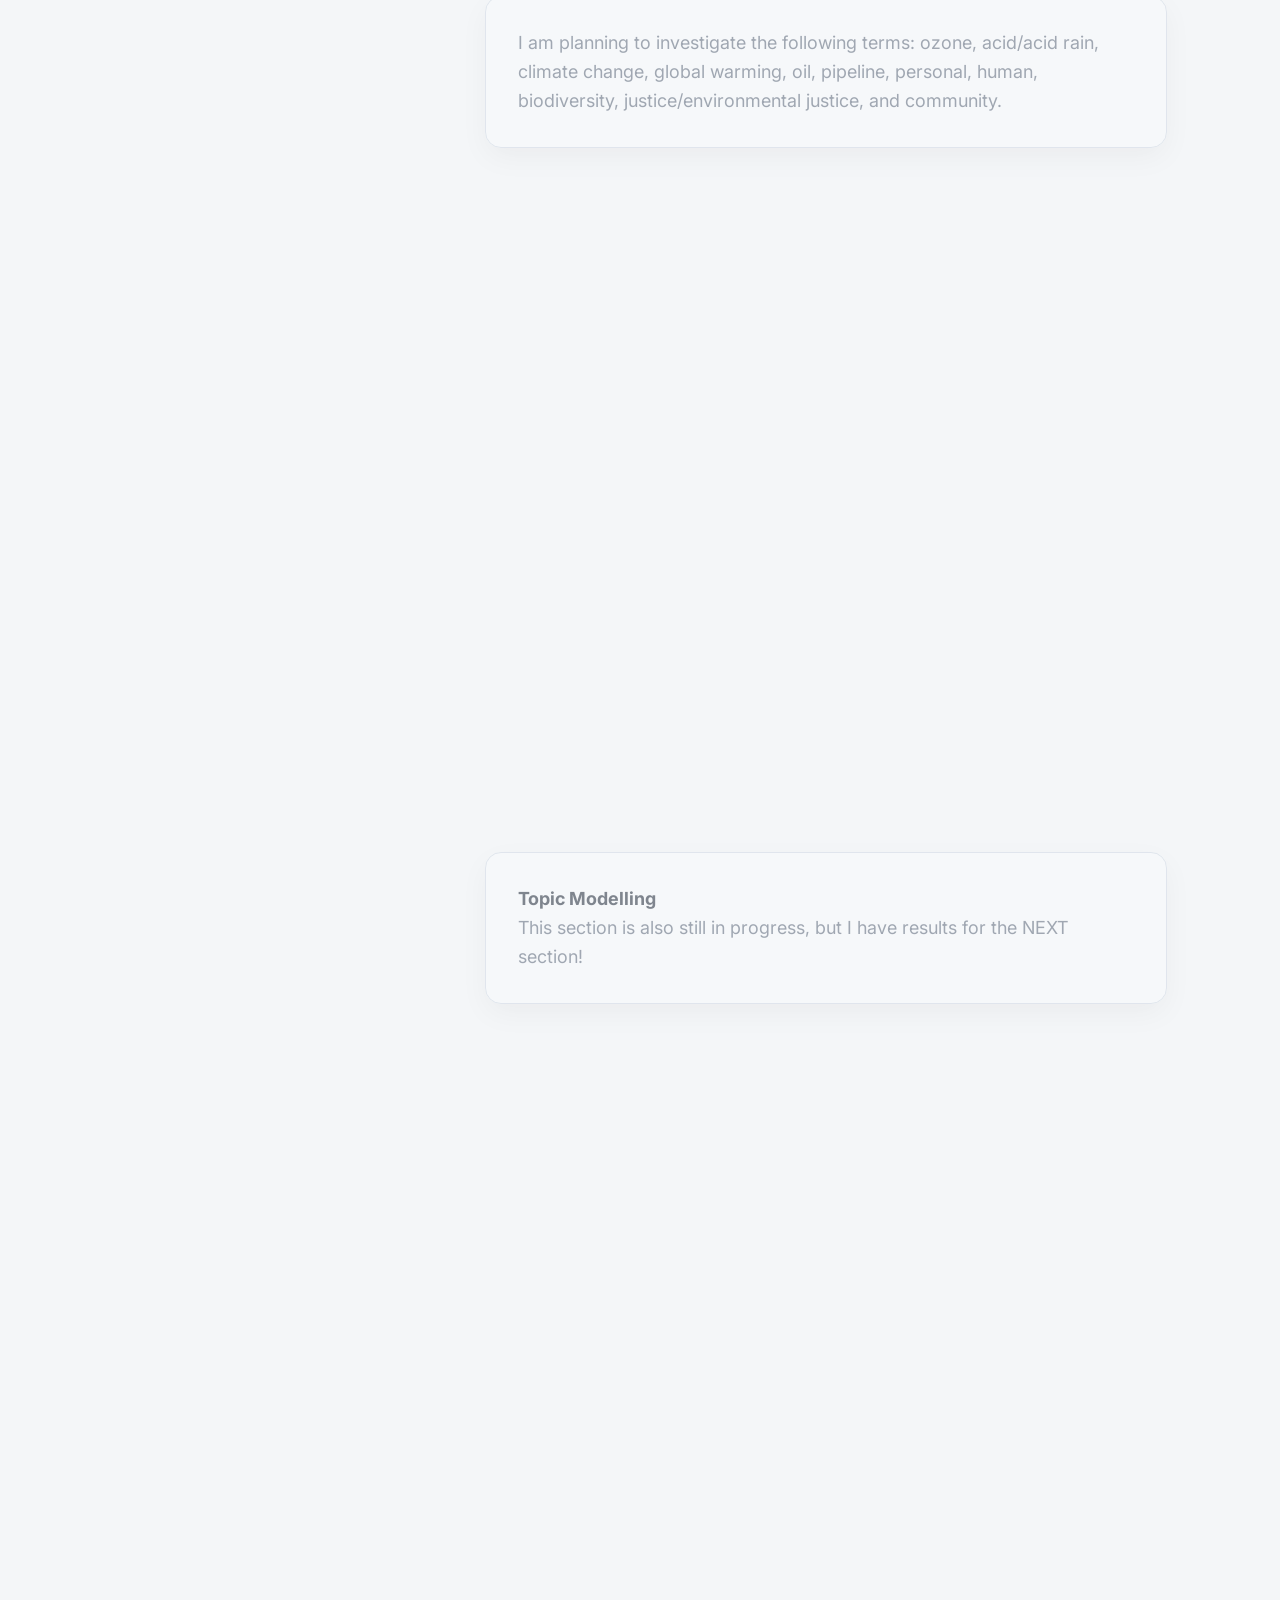
==== commit 74df8f4d: "new layout" ====
--- a/index.html
+++ b/index.html
@@ -42,9 +42,18 @@
             </ul>
 
           </div>
+
+          <div class="nav-item has-dropdown">
+            <a href="#results" class="nav-link">Results</a>
+            
+            <ul class="dropdown-menu" aria-label="Background subsections">
+                <li><a href="#word-freq" class="dropdown-link">Word Frequency</a></li>
+                <li><a href="#topics" class="dropdown-link">Topic Modelling</a></li>
+                <li><a href="#assoc" class="dropdown-link">Word Associations</a></li>
+            </ul>
+
+          </div>
       
-          
-          <a href="#results" class="nav-link">Results</a>
           <a href="#discussion" class="nav-link">Discussion</a>
         </nav>
       
@@ -60,7 +69,7 @@
       </p>
     </section>
 
-    <section class="scrolly" aria-label="Scroll-driven history story">
+    <section class="scrolly">
       <div class="scrolly-visual">
         <div class="visual-panel">
           <article class="visual-item active" data-visual="0">
@@ -361,11 +370,9 @@
           <article class="visual-item" data-visual="17">
             <div class="visual-media">
               <img
-                src=""
-                alt="placeholder"
-                width="1200"
-                height="900"
-                loading="lazy"
+                src="/images/semantic-space.png"
+                alt="placeholder"
+                width=100%
               />
             </div>
             <div class="visual-caption">
@@ -696,7 +703,7 @@
 
         <section class="step active" data-step="14">
             <section id="results" class="step" data-step="14">
-                <div class="step-card">
+                <div id="word-freq" class="step-card">
                     <h3>
                         Results
                     </h3>
@@ -721,7 +728,7 @@
         </section>
 
         <section class="step active" data-step="16">
-            <section class="step" data-step="16">
+            <section id="topics" class="step" data-step="16">
                 <div class="step-card">
                     <h4>
                         Topic Modelling
@@ -735,14 +742,20 @@
 
 
         <section class="step active" data-step="17">
-            <section class="step" data-step="17">
+            <section id="assoc" class="step" data-step="17">
                 <div class="step-card">
                     <h4>
                         Word Embedding
                     </h4>
-                </div>
-              </section>
-        </section>
+                    <p>
+                      To track the shifting meaning and role of different words, I computed the closest nighbors in the semantic space.
+                    </p>
+                </div>
+              </section>
+        </section>
+
+
+
         <section class="step active" data-step="18">
             <section class="step" data-step="18">
                 <div class="step-card">
--- a/style.css
+++ b/style.css
@@ -1,3 +1,6 @@
+ :root {
+  --nav-height: 15px; 
+} 
 :root, [data-theme="light"] {
     --text-xs: clamp(0.75rem, 0.7rem + 0.25vw, 0.875rem);
     --text-sm: clamp(0.875rem, 0.8rem + 0.35vw, 1rem);
@@ -208,7 +211,7 @@
     box-shadow: var(--shadow-md);
   }
 
-  .visual-panel {
+  /* .visual-panel {
     position: relative;
     width: 100%;
     height: 100%;
@@ -232,18 +235,68 @@
     opacity: 1;
     transform: translateY(0) scale(1);
     pointer-events: auto;
-  }
+  } */
+
+  .visual-panel {
+    position: relative;
+    width: 100%;
+    height: auto;
+    padding-top: var(--nav-height);
+  }
+  .visual-item {
+    position: absolute;
+    top: 0;
+    left: 0;
+  
+    /* remove inset: 0 */
+    width: fit-content;
+    max-width: 100%;
+  
+    opacity: 0;
+    transform: translateY(24px) scale(0.985);
+    transition:
+      opacity 500ms ease,
+      transform 500ms cubic-bezier(0.16, 1, 0.3, 1);
+    pointer-events: none;
+  
+    display: grid;
+    grid-template-rows: auto auto; /* not 1fr auto */
+    background: var(--color-surface);
+  }
+  
+  .visual-item.active {
+    opacity: 1;
+    transform: translateY(0) scale(1);
+    pointer-events: auto;
+    position: relative; /* lets parent take this slide’s height */
+  }
+  /* .visual-media {
+    min-height: 0;
+    overflow: hidden;
+    background: var(--color-surface-2);
+  }
+
+  .visual-media img {
+    width: 100%;
+    height: 100%;
+    object-fit: cover;
+  } */
 
   .visual-media {
     min-height: 0;
     overflow: hidden;
     background: var(--color-surface-2);
-  }
-
+  
+    display: inline-block;
+    width: fit-content;
+    max-width: 100%;
+  }
+  
   .visual-media img {
-    width: 100%;
-    height: 100%;
-    object-fit: cover;
+    display: block;
+    width: auto;
+    max-width: 100%;
+    height: auto;
   }
 
   .visual-caption {
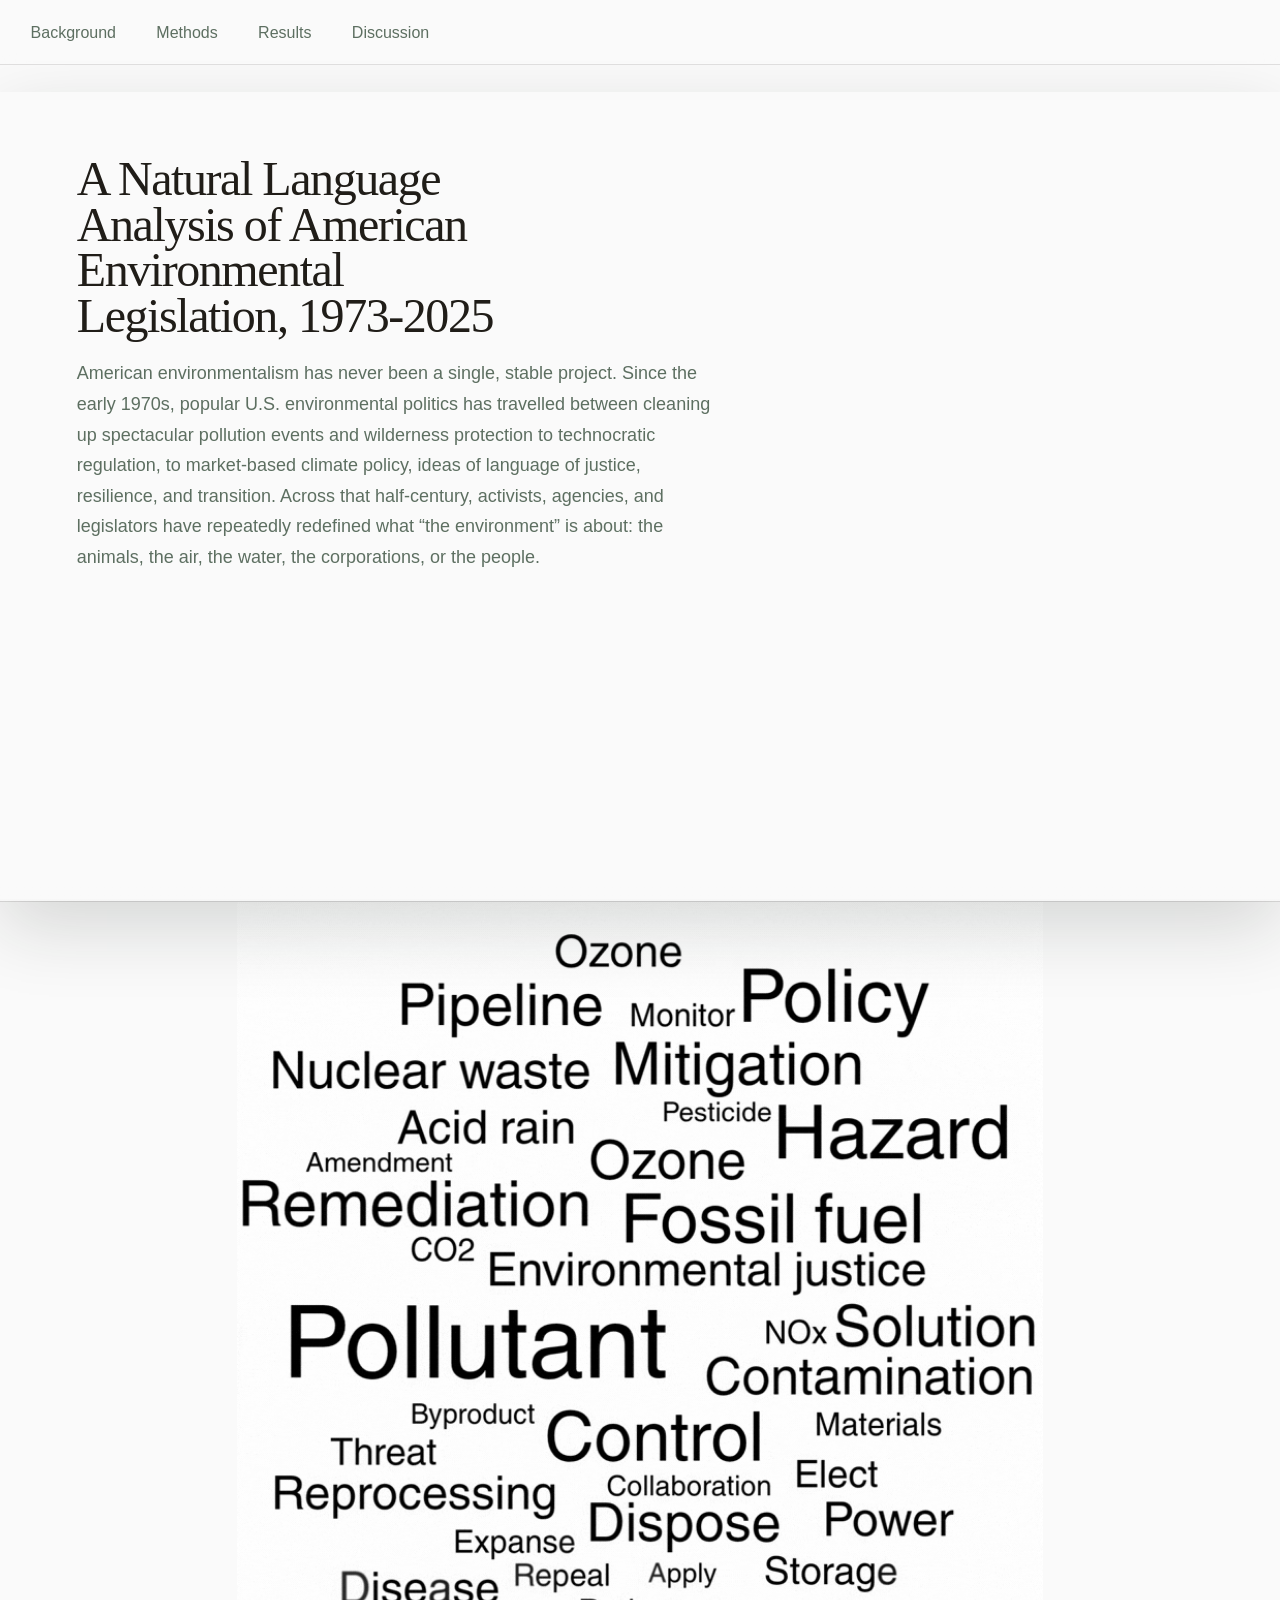
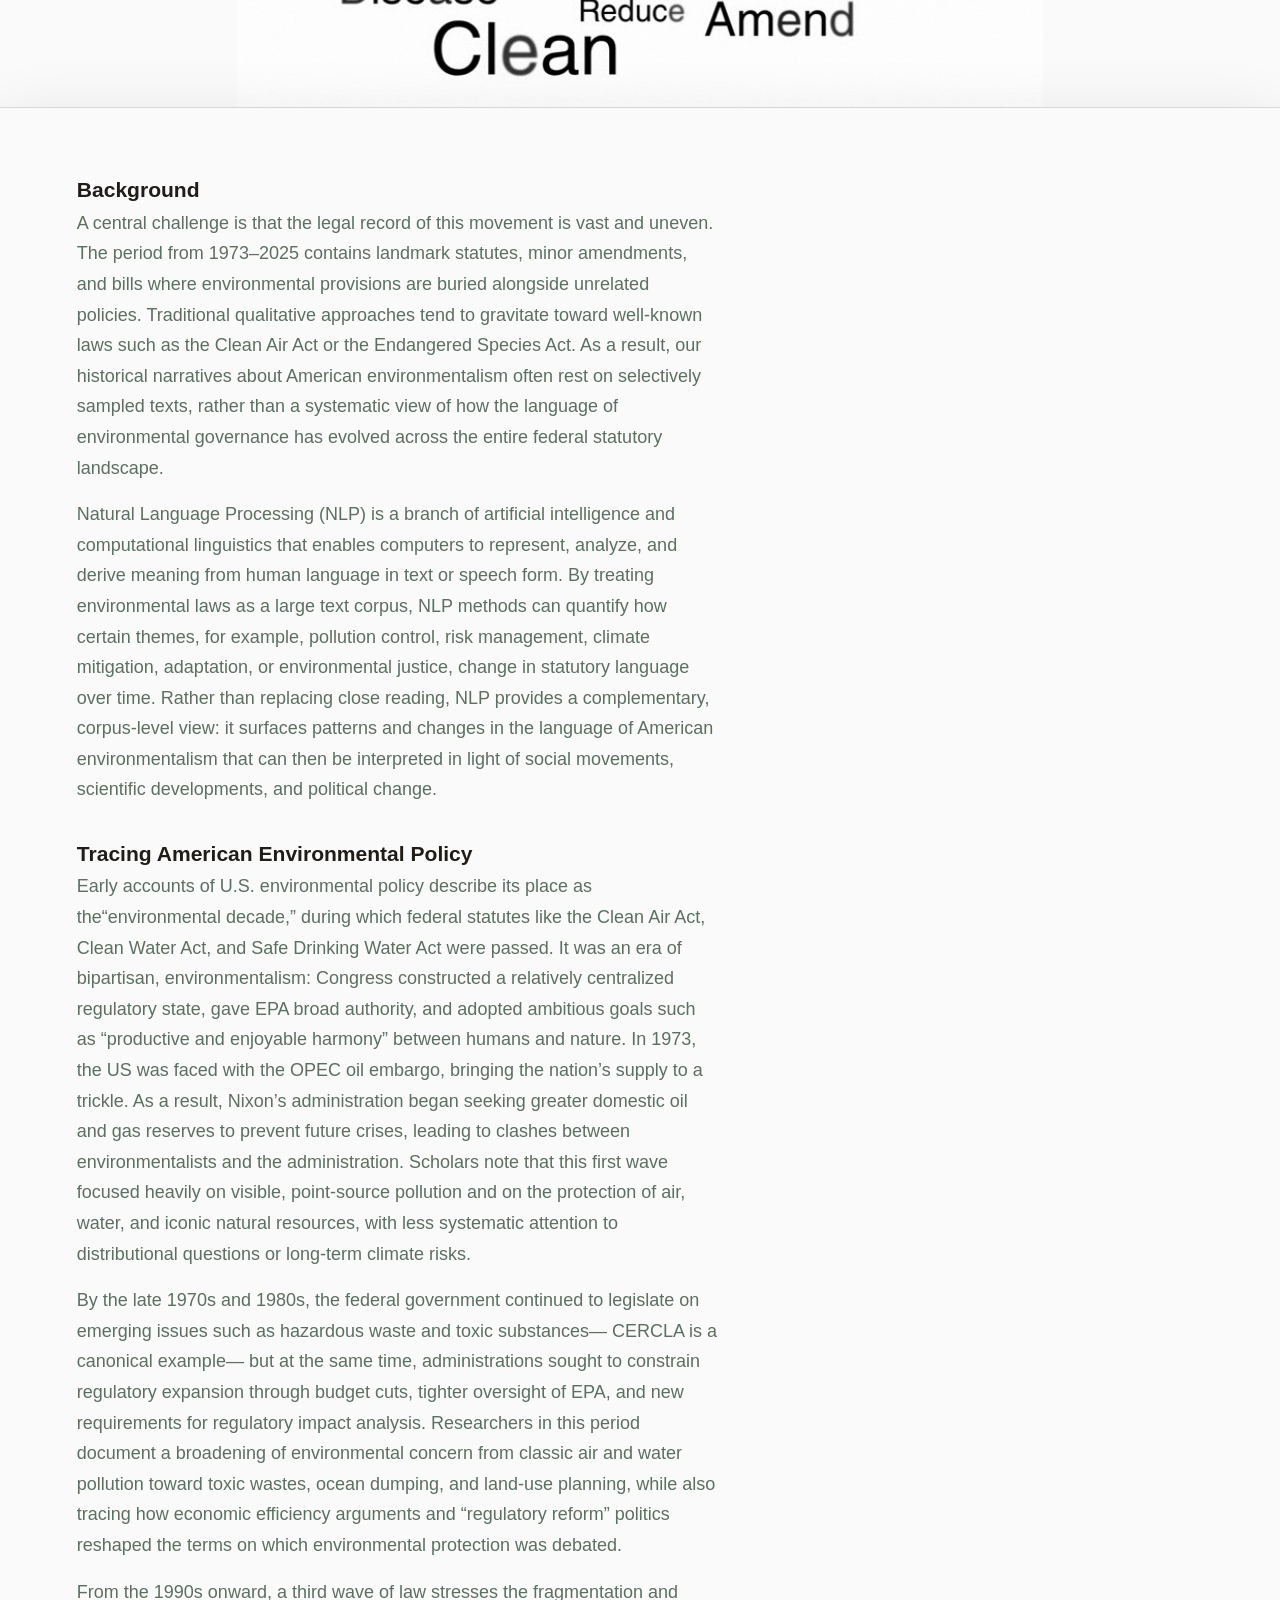
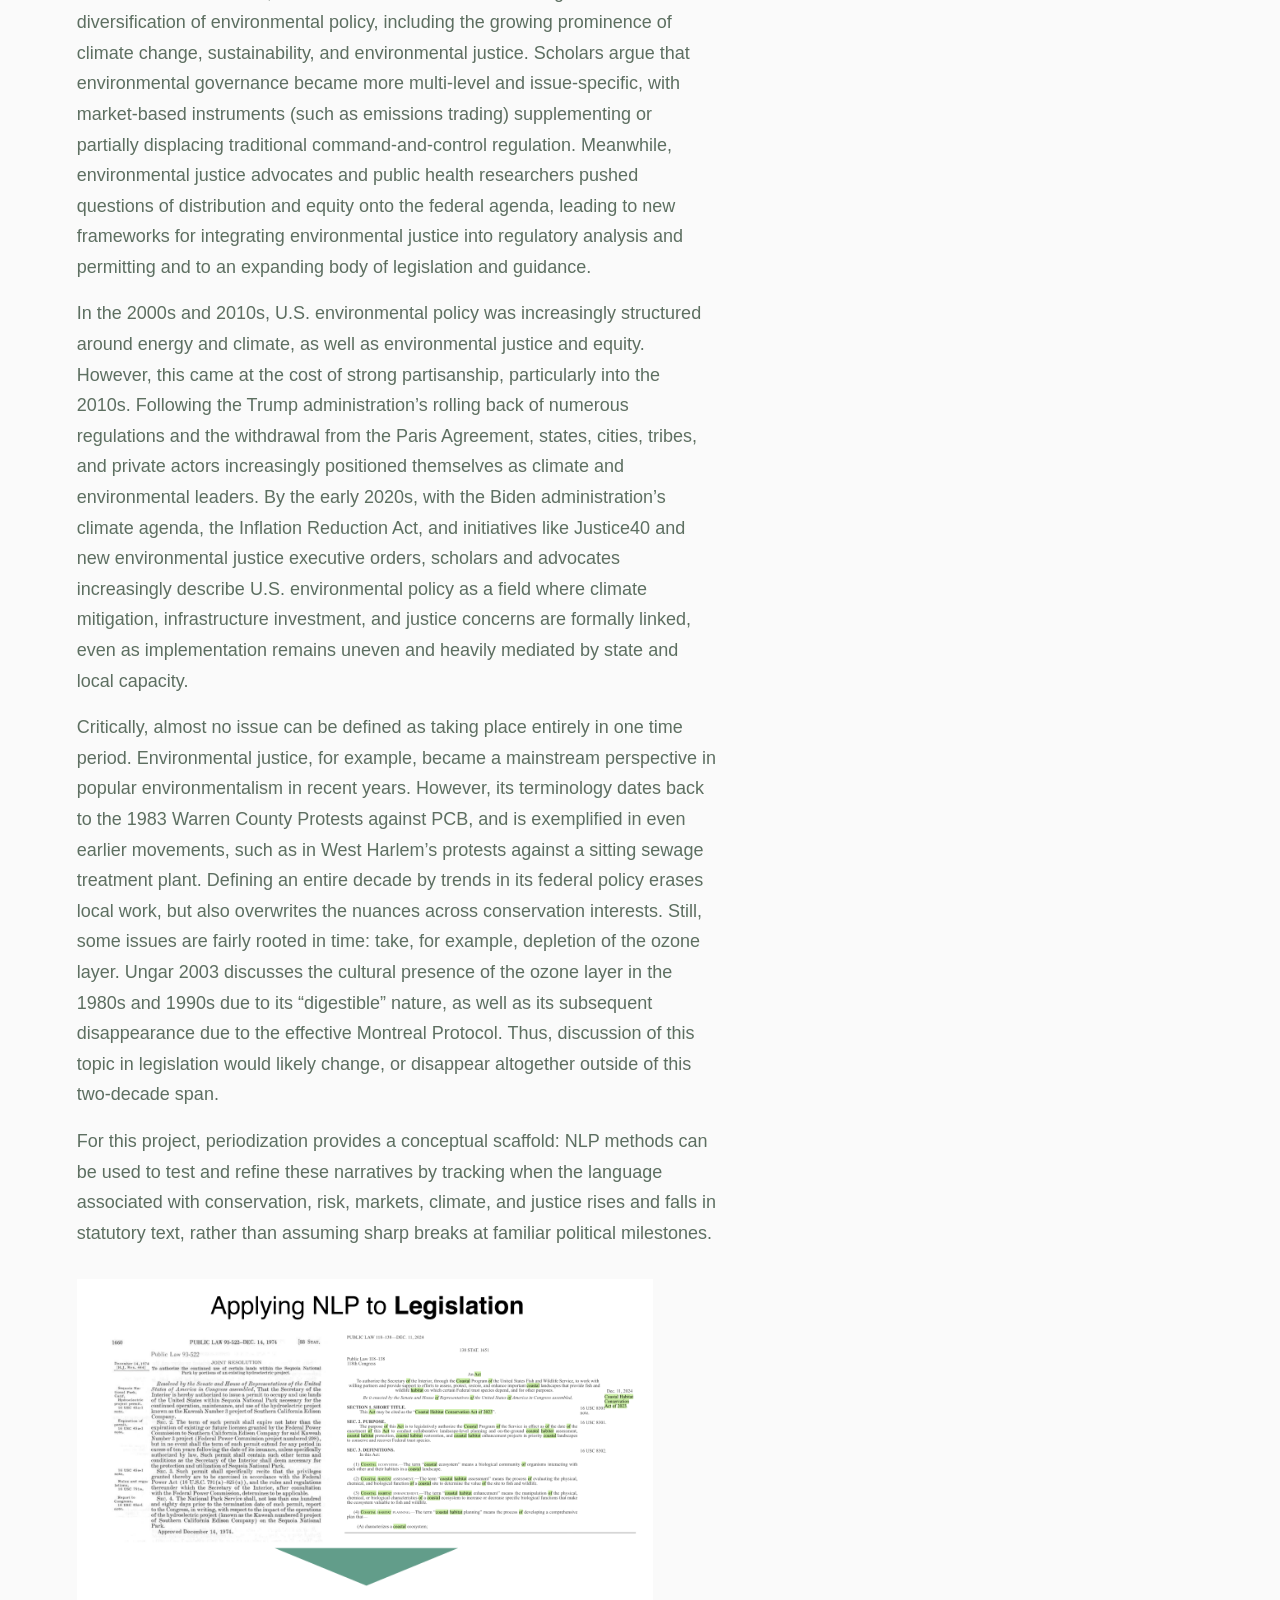
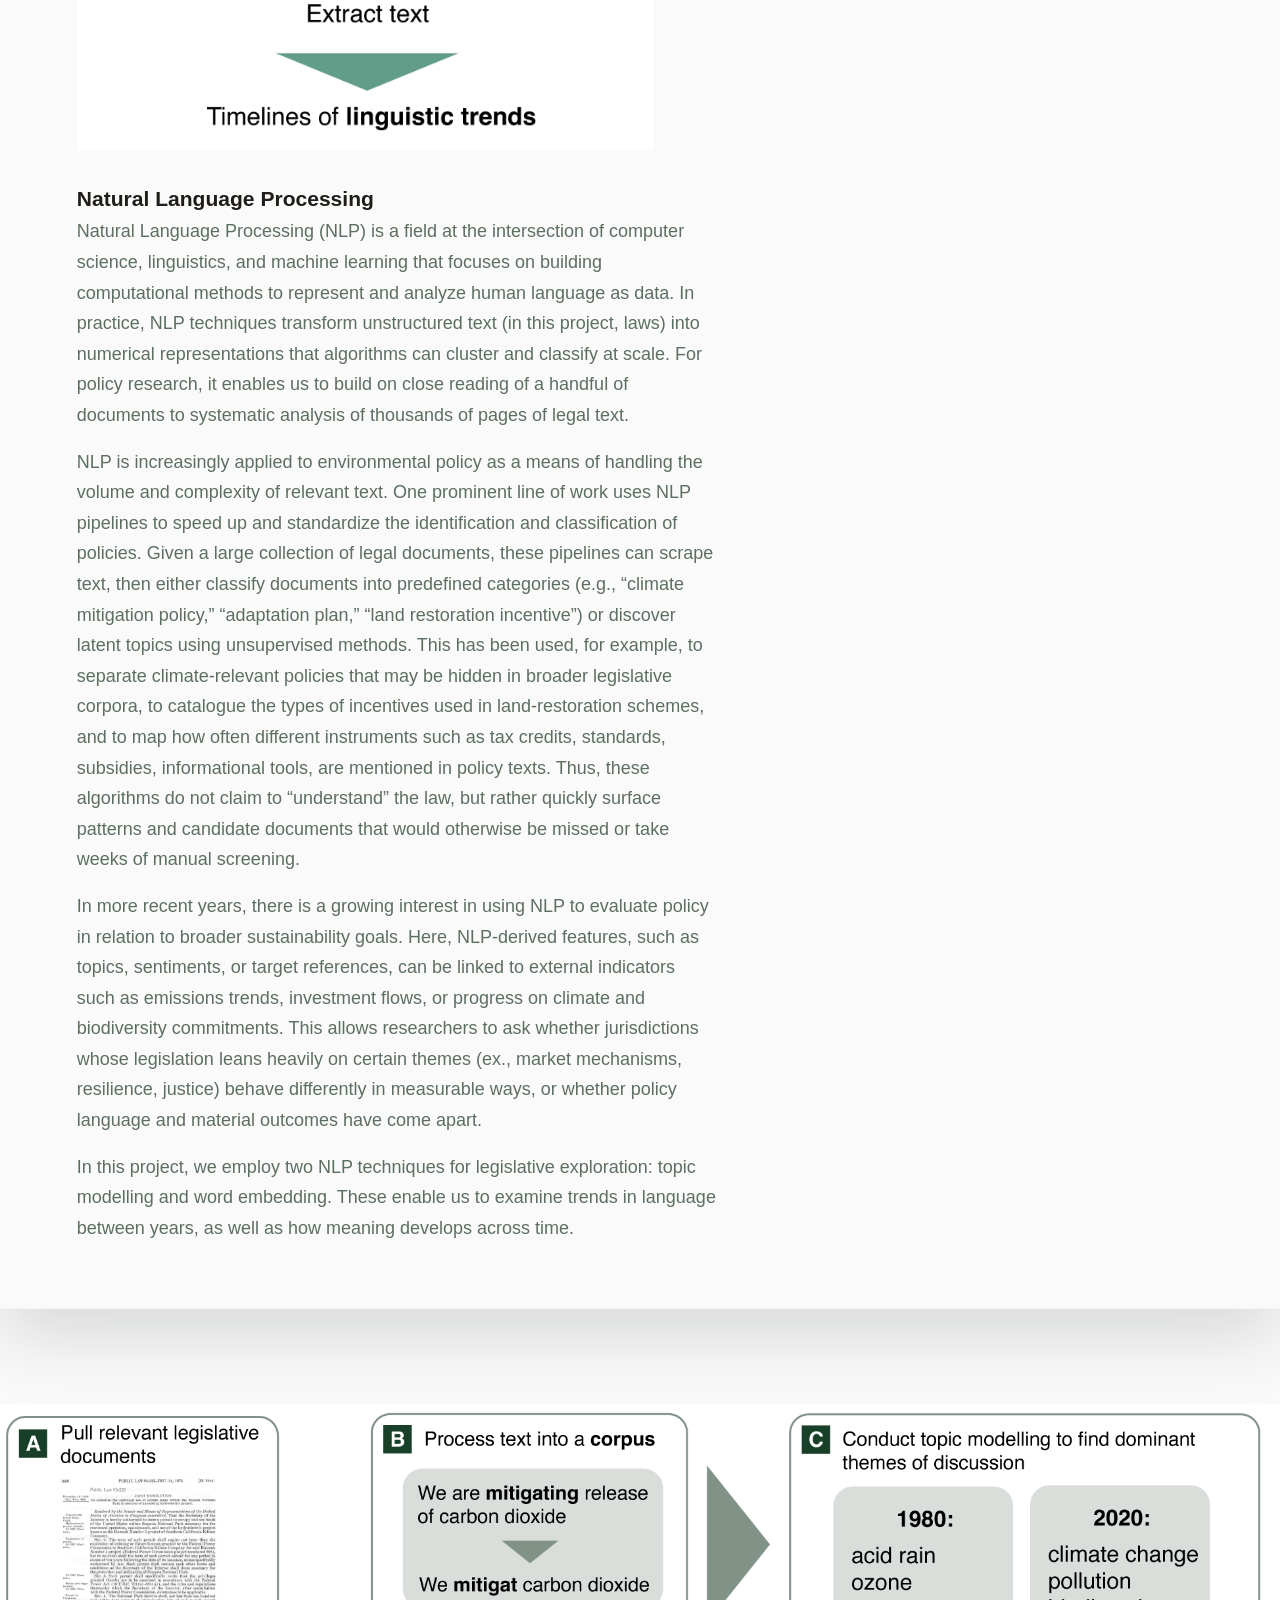
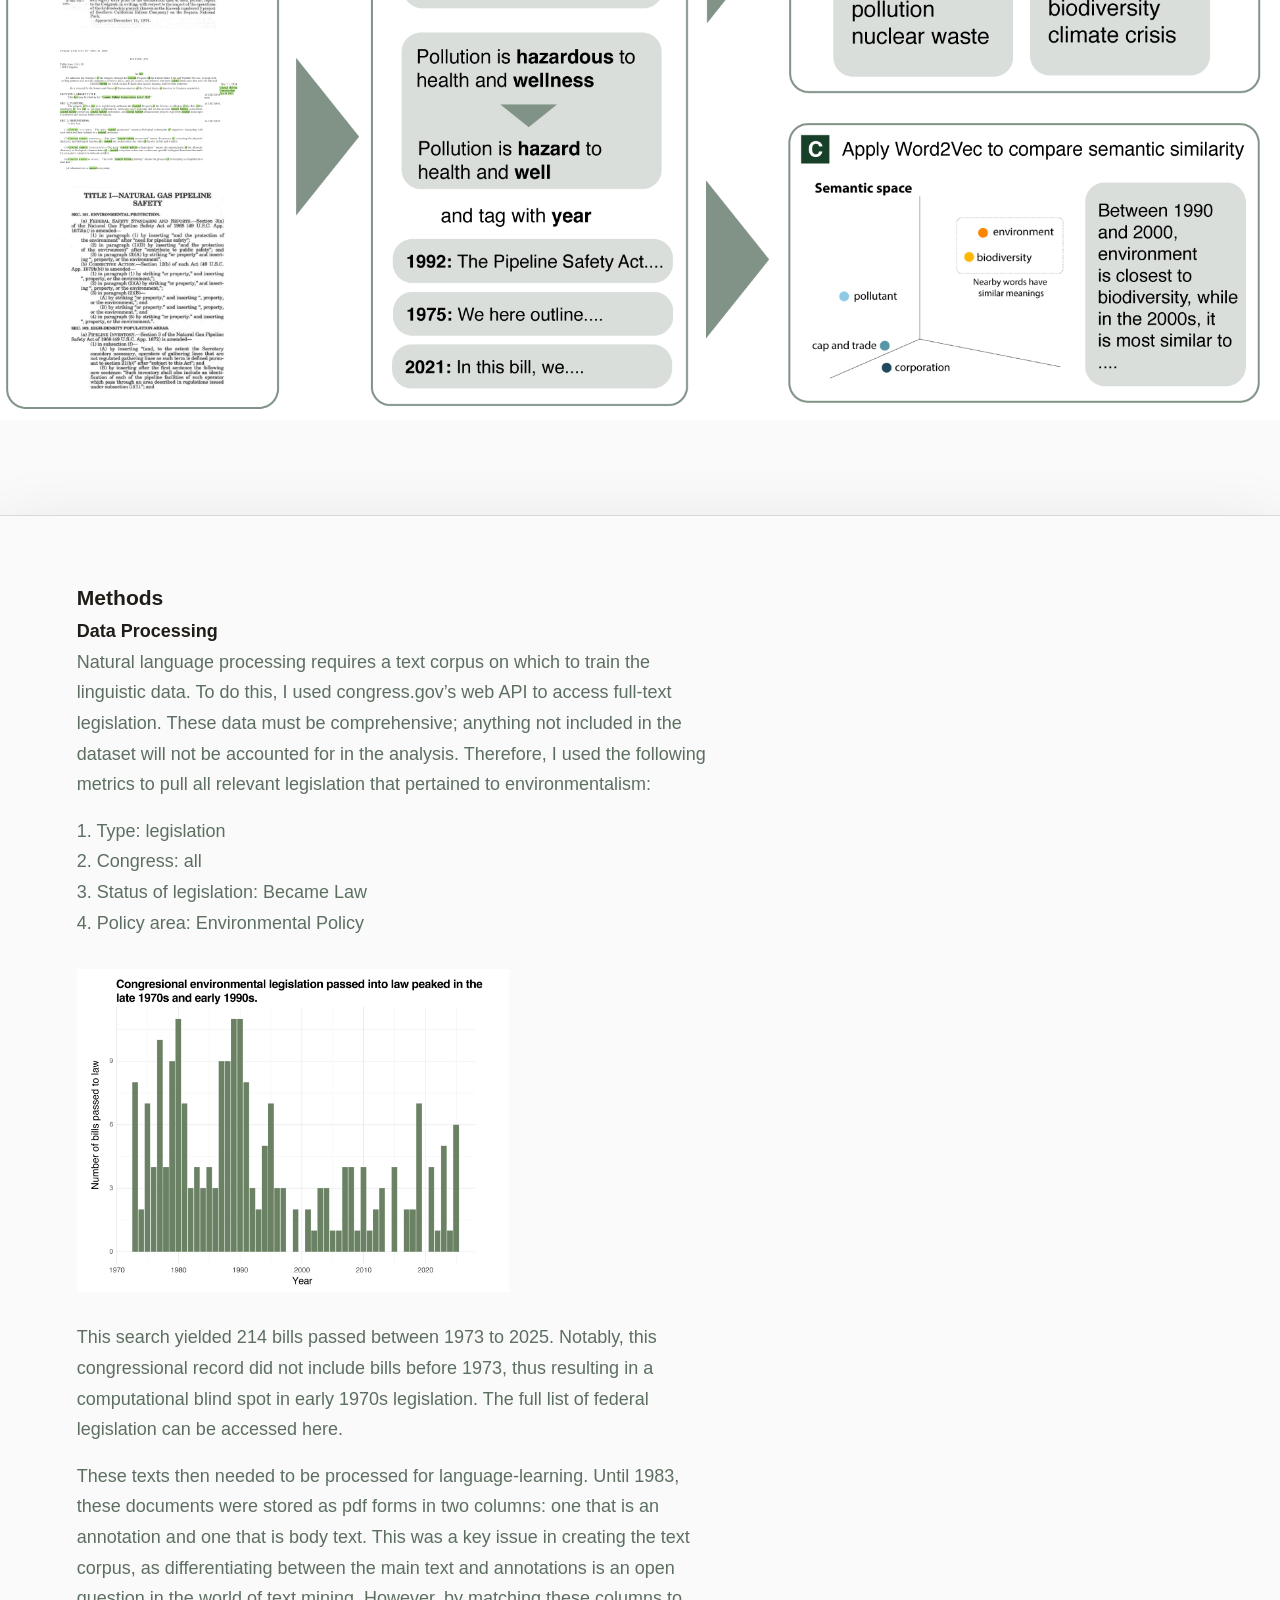
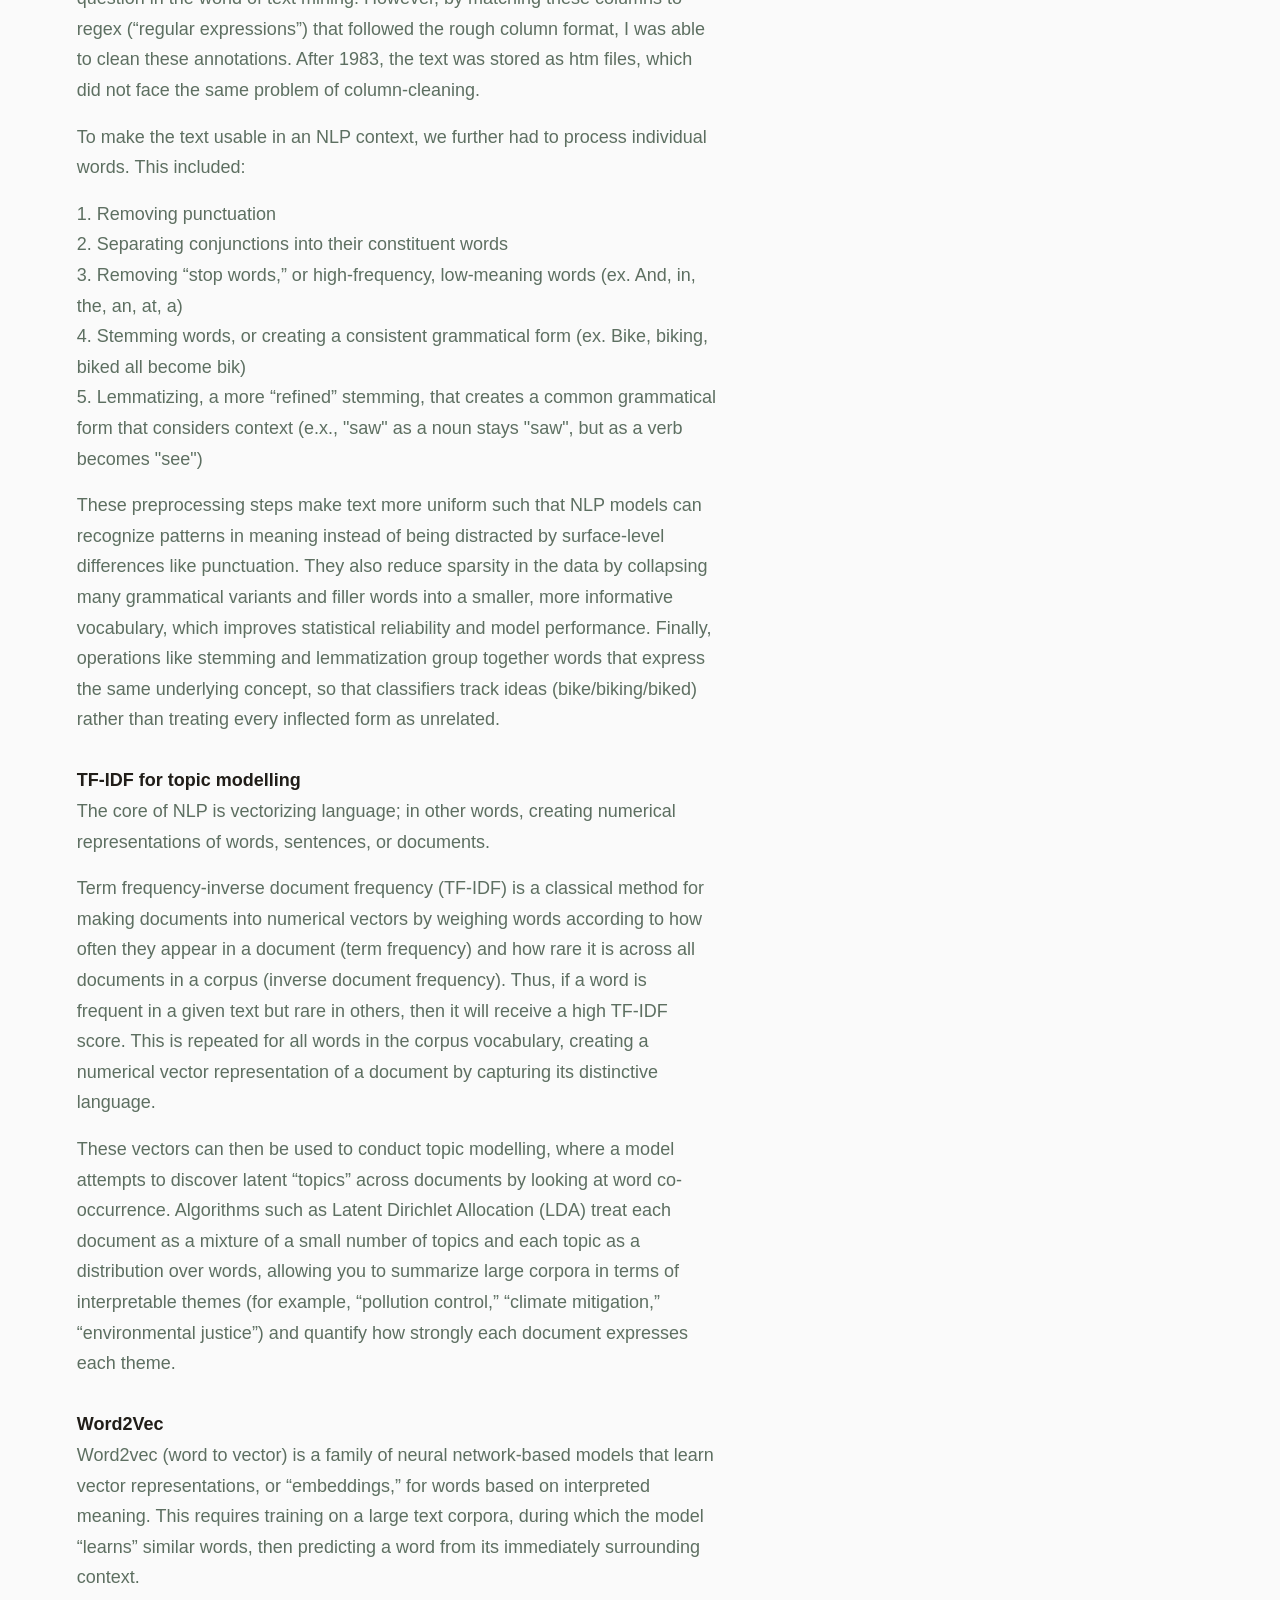
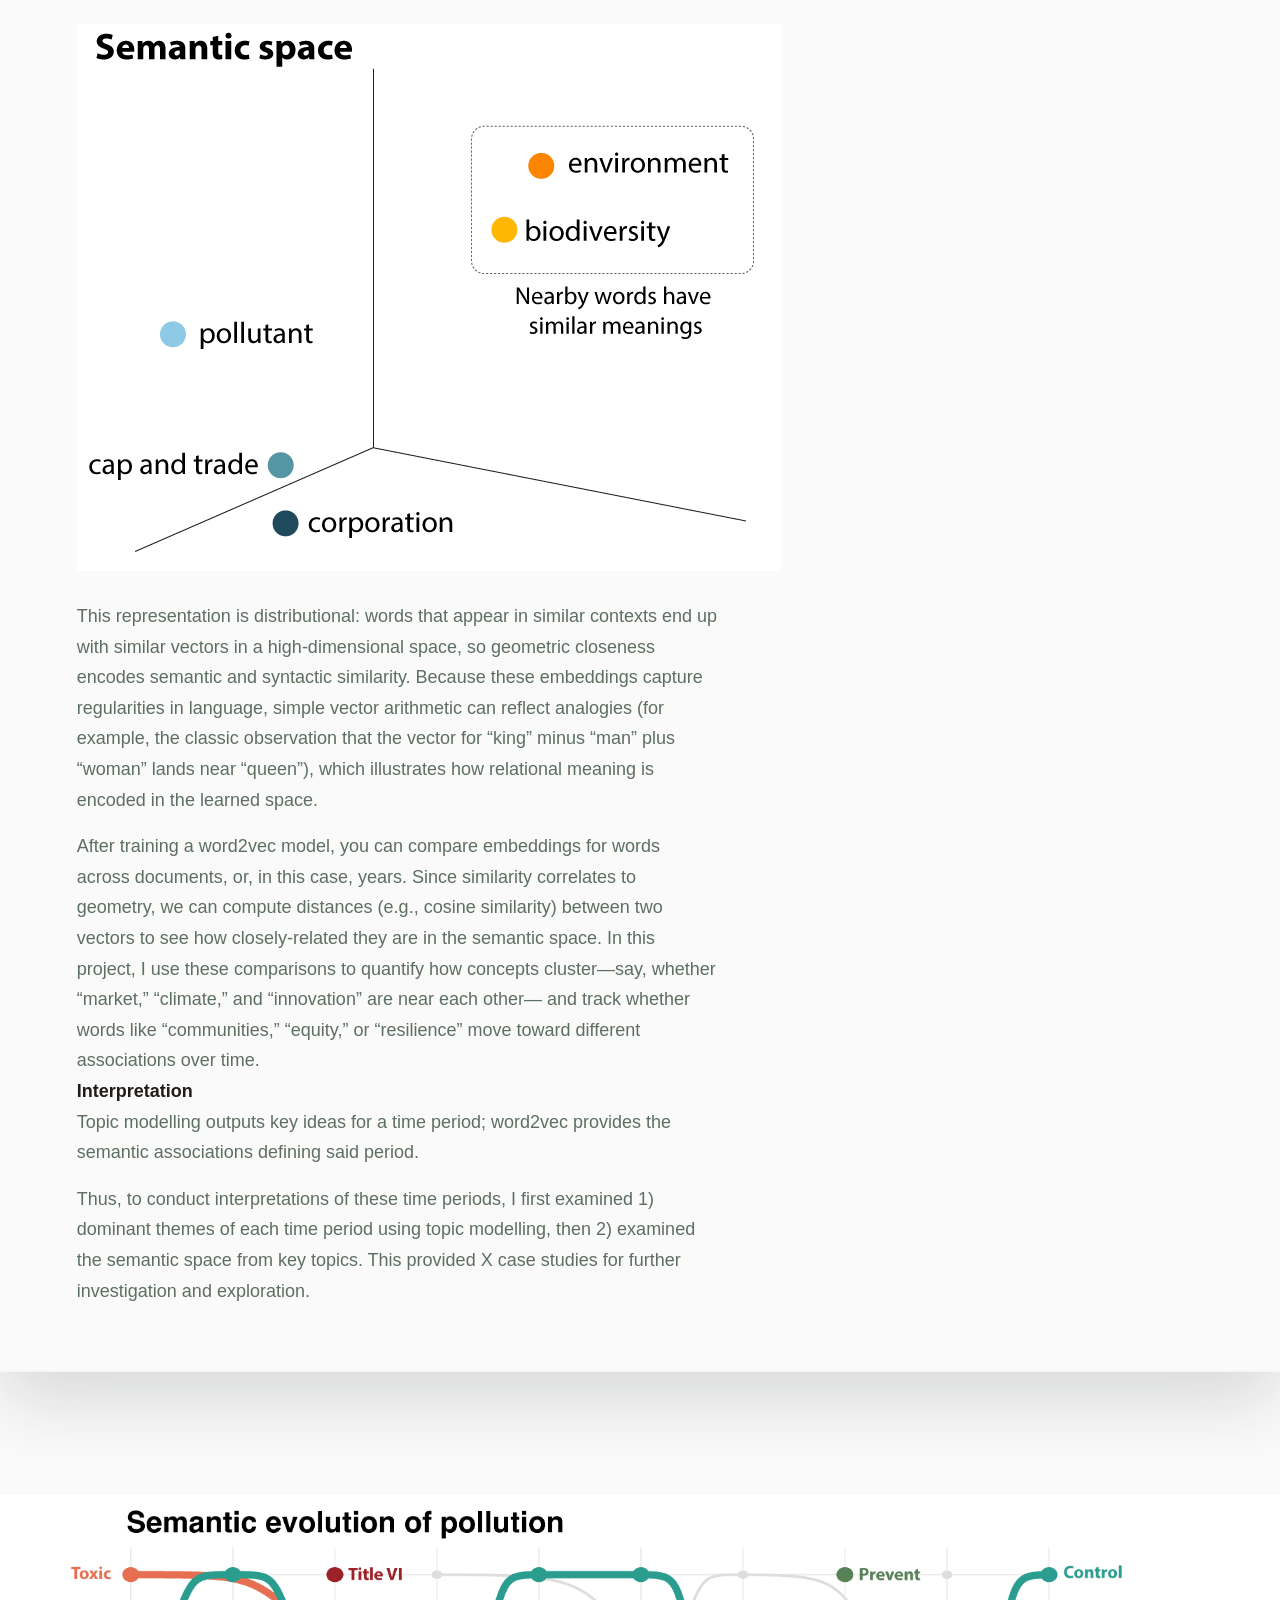
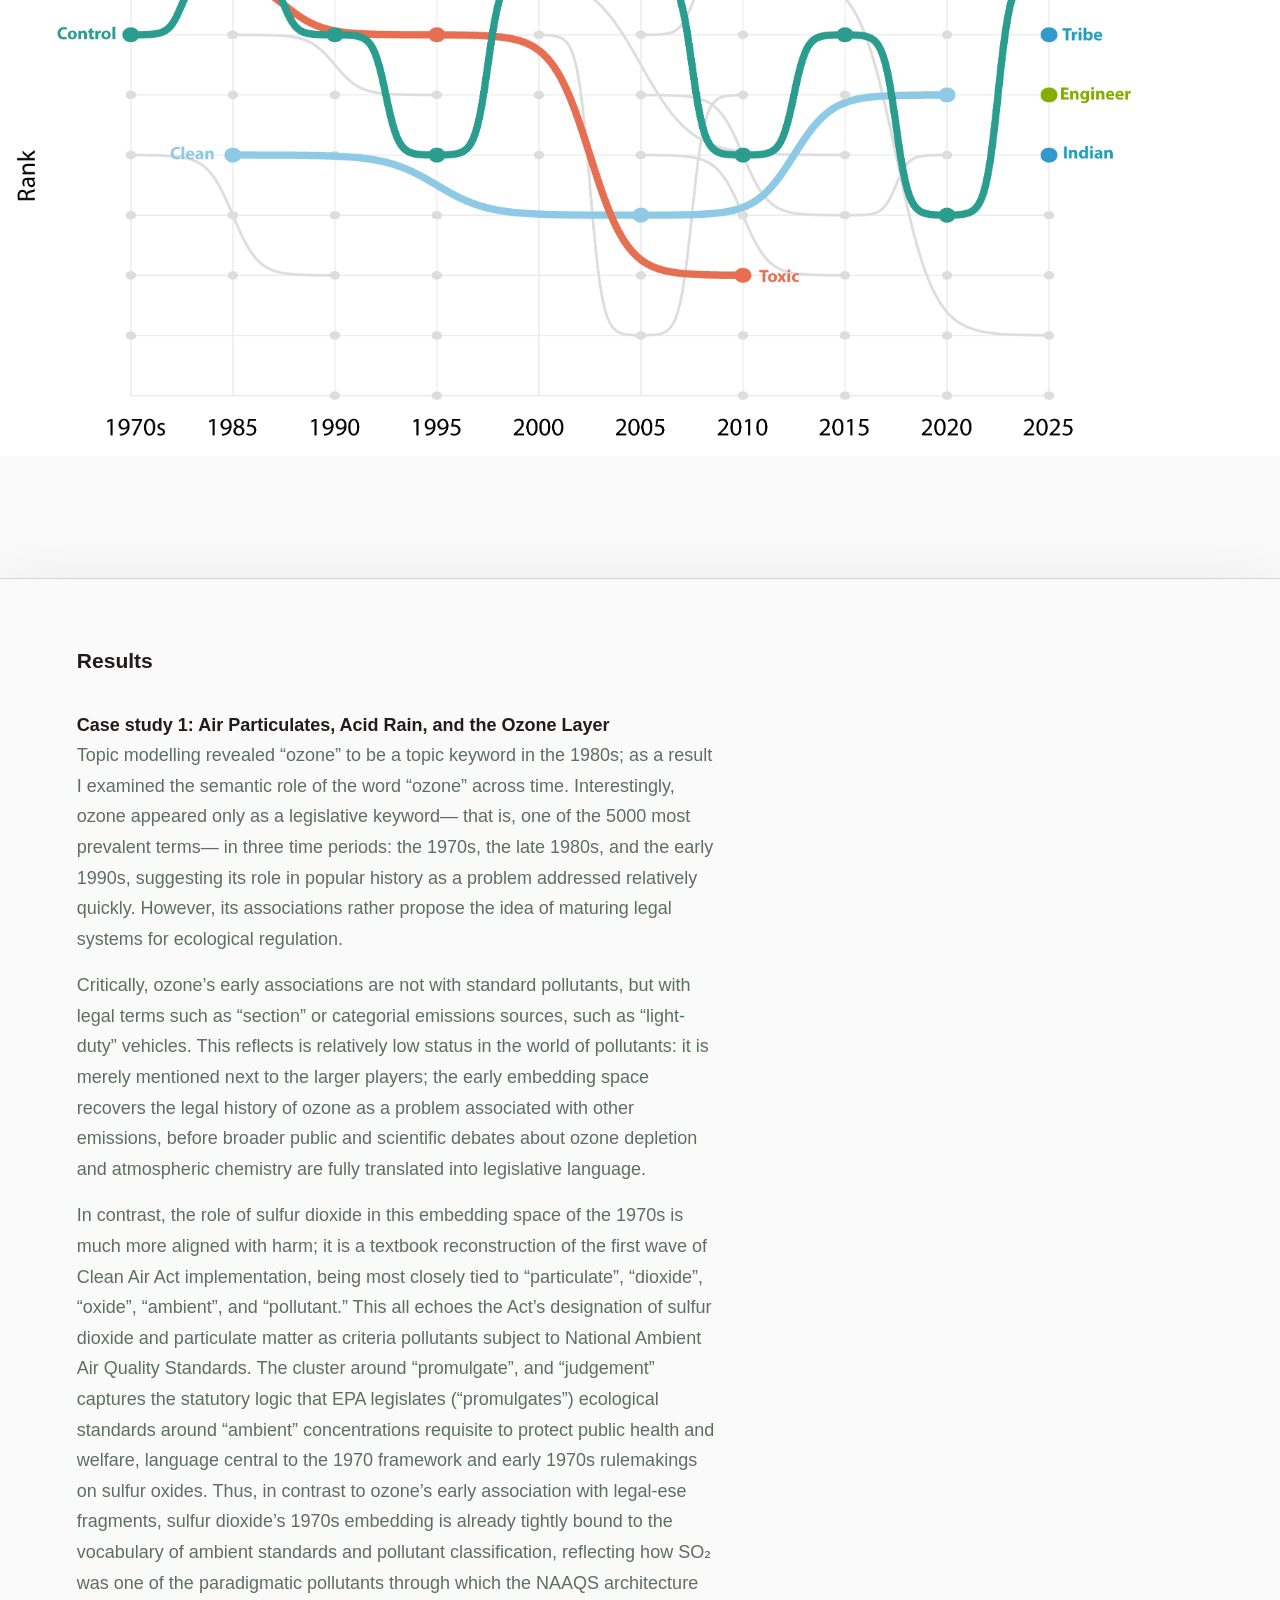
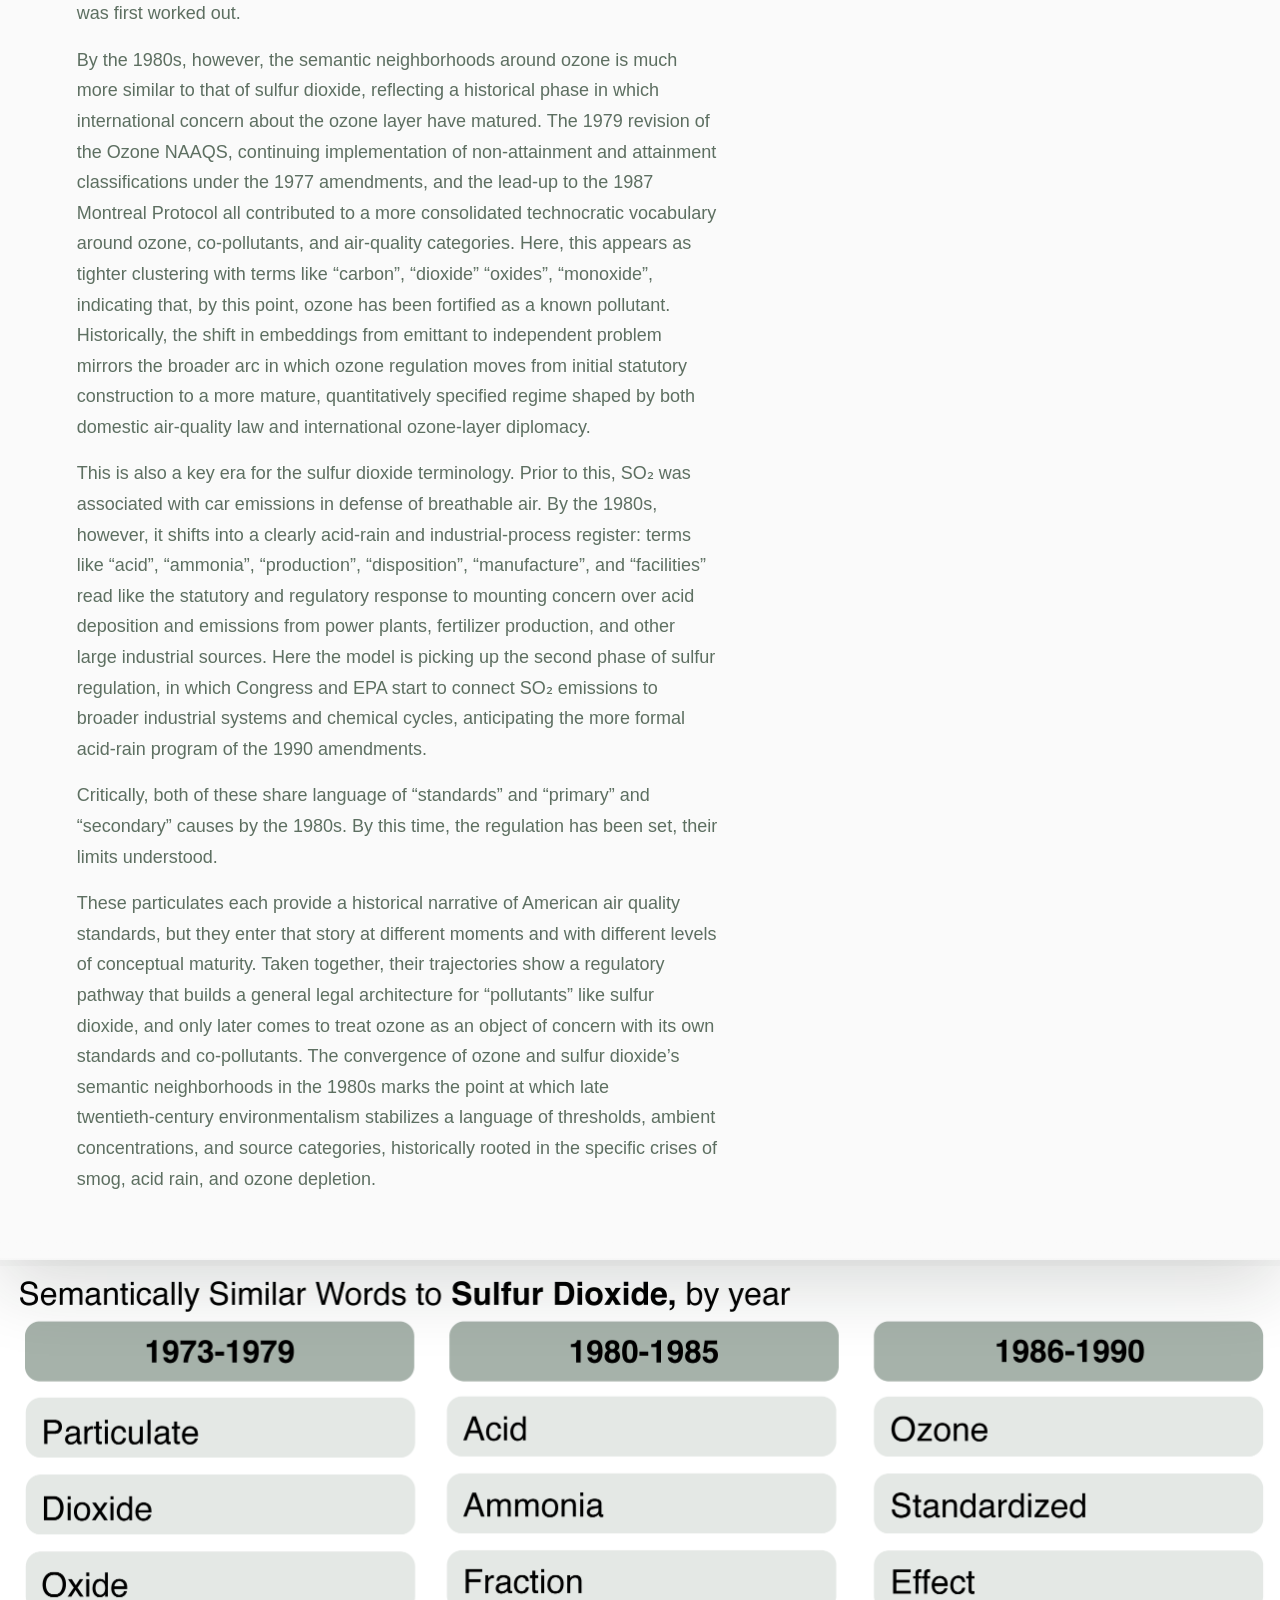
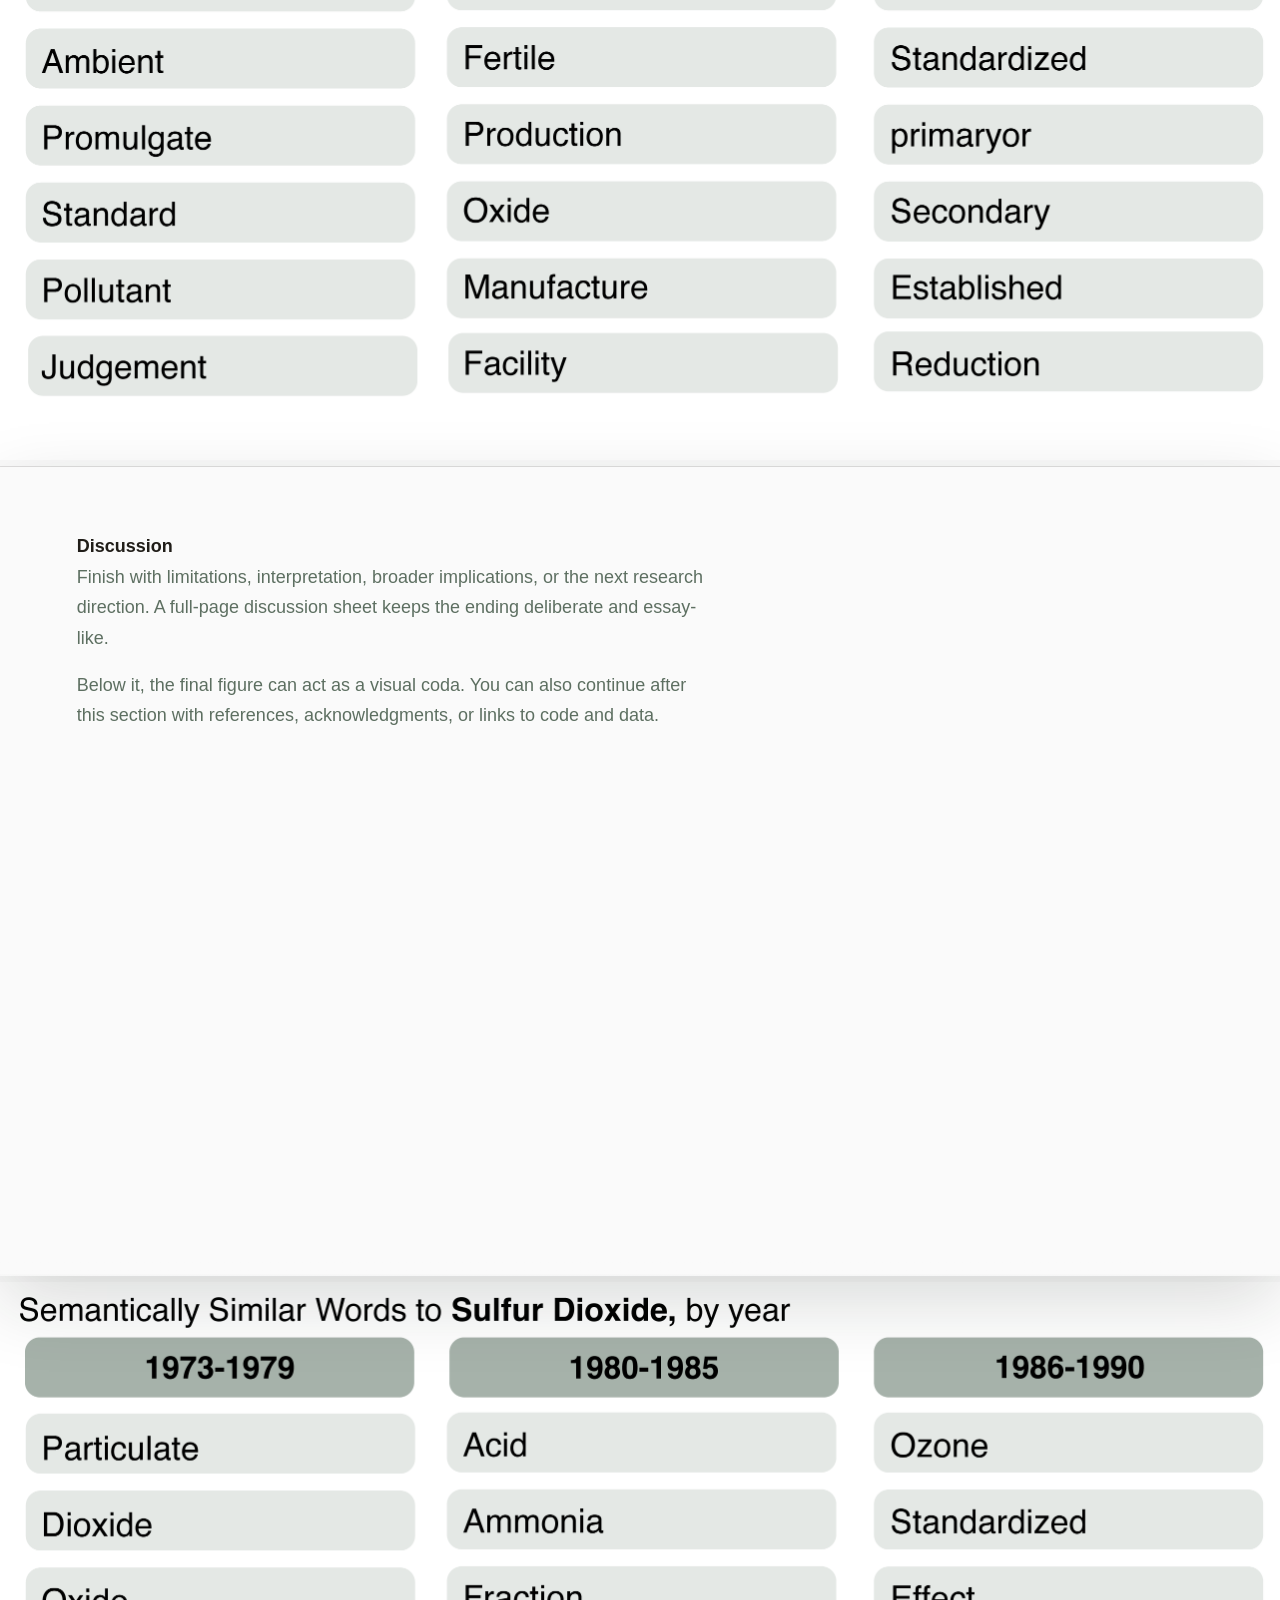
==== commit 197d184e: "updatess" ====
--- a/index.html
+++ b/index.html
@@ -1,865 +1,372 @@
 <!DOCTYPE html>
-<html lang="en" data-theme="light">
+<html lang="en">
 <head>
   <meta charset="UTF-8" />
   <meta name="viewport" content="width=device-width, initial-scale=1.0" />
-  <title>HIST 1976F</title>
-
+  <meta name="description" content="Full-page editorial research website with stacked text pages that scroll upward to reveal images underneath." />
+  <title>Research Story Site</title>
   <link rel="preconnect" href="https://fonts.googleapis.com">
   <link rel="preconnect" href="https://fonts.gstatic.com" crossorigin>
-  <link href="https://fonts.googleapis.com/css2?family=Instrument+Serif:ital@0;1&family=Inter:wght@400;500;600;700&display=swap" rel="stylesheet">
-
   <link rel="stylesheet" href="style.css">
-
 </head>
 <body>
-
-  <div class="progress" aria-hidden="true">
-    <div class="progress-bar" id="progressBar"></div>
-  </div>
-
   <header class="site-header">
     <div class="header-inner">
-        <nav class="section-nav" aria-label="Section navigation">
-          <div class="nav-item has-dropdown">
-            <a href="#background" class="nav-link">Background</a>
+
+      <nav class="toolbar" aria-label="Section navigation">
+        <a href="#background">Background</a>
+        <a href="#methods">Methods</a>
+        <a href="#results">Results</a>
+        <a href="#discussion">Discussion</a>
+
+      </nav>
+    </div>
+  </header>
+
+  <main id="content">
+    <section class="intro-panel">
       
-            <ul class="dropdown-menu" aria-label="Background subsections">
-              <li><a href="#TEP" class="dropdown-link">Tracing American Environmental Policy</a></li>
-              <li><a href="#Natural-Language-Processing" class="dropdown-link">Natural Language Processing</a></li>
-              <li><a href="#nlp-in-env" class="dropdown-link">NLP in Environmental Policy</a></li>
-            </ul>
-
-          </div>
-
-          <div class="nav-item has-dropdown">
-            <a href="#methods" class="nav-link">Methods</a>
-            
-            <ul class="dropdown-menu" aria-label="Background subsections">
-                <li><a href="#methods" class="dropdown-link">Corpus Design</a></li>
-                <li><a href="#topic-modelling" class="dropdown-link">Topic Modelling</a></li>
-                <li><a href="#word2vec" class="dropdown-link">Word2Vec</a></li>
-            </ul>
-
-          </div>
-
-          <div class="nav-item has-dropdown">
-            <a href="#results" class="nav-link">Results</a>
-            
-            <ul class="dropdown-menu" aria-label="Background subsections">
-                <li><a href="#word-freq" class="dropdown-link">Word Frequency</a></li>
-                <li><a href="#topics" class="dropdown-link">Topic Modelling</a></li>
-                <li><a href="#assoc" class="dropdown-link">Word Associations</a></li>
-            </ul>
-
-          </div>
-      
-          <a href="#discussion" class="nav-link">Discussion</a>
-        </nav>
-      
-      </div>
-  </header>
-
-  <main id="main">
-    <section class="hero">
-      <h1>A Natural Language Analysis of American Environmental Legislation, 1973-2025
-    </h1>
-      <p>
-        Skylar Sargent Walters | HIST 1976F
-      </p>
-    </section>
-
-    <section class="scrolly">
-      <div class="scrolly-visual">
-        <div class="visual-panel">
-          <article class="visual-item active" data-visual="0">
-            <div class="visual-media">
-              <img
-                src=""
-                alt="PLACEHOLDER"
-                width="1200"
-                height="900"
-                loading="lazy"
-              />
-            </div>
-            <div class="visual-caption">
-              <span class="label"></span>
-              <h2>this will be a wordcloud</h2>
-              <p></p>
+        
+        <div class="panel-sheet-wrap">
+          <article class="panel-sheet">
+            <div class="sheet-content">
+              <h1>A Natural Language Analysis of American Environmental Legislation, 1973-2025</h1>
+              <p> American environmentalism has never been a single, stable project. Since the early 1970s, popular U.S. environmental politics has travelled between cleaning up spectacular pollution events and wilderness protection to technocratic regulation, to market-based climate policy, ideas of language of justice, resilience, and transition. Across that half-century, activists, agencies, and legislators have repeatedly redefined what “the environment” is about: the animals, the air, the water, the corporations, or the people. 
+              </p>
             </div>
           </article>
-
-          <article class="visual-item" data-visual="1">
-            <div class="visual-media">
-              <img
-                src=""
-                alt="placeholder"
-                width="1200"
-                height="900"
-                loading="lazy"
-              />
-            </div>
-            <div class="visual-caption">
-              <span class="label">label placehold</span>
-              <h2>title</h2>
-              <p>caption</p>
-            </div>
-          </article>
-
-          <article class="visual-item" data-visual="2">
-            <div class="visual-media">
-              <img
-                src=""
-                alt="placeholder"
-                width="1200"
-                height="900"
-                loading="lazy"
-              />
-            </div>
-            <div class="visual-caption">
-              <span class="label">label placehold</span>
-              <h2>title</h2>
-              <p>caption</p>
-            </div>
-          </article>
-
-          <article class="visual-item" data-visual="3">
-            <div class="visual-media">
-              <img
-                src=""
-                alt="placeholder"
-                width="1200"
-                height="900"
-                loading="lazy"
-              />
-            </div>
-            <div class="visual-caption">
-              <span class="label">label</span>
-              <h2>title</h2>
-              <p>caption</p>
-            </div>
-          </article>
-
-          <article class="visual-item" data-visual="4">
-            <div class="visual-media">
-              <img
-                src=""
-                alt="placeholder"
-                width="1200"
-                height="900"
-                loading="lazy"
-              />
-            </div>
-            <div class="visual-caption">
-              <span class="label">label again</span>
-              <h2>title</h2>
-              <p>caption</p>
-            </div>
-          </article>
-
-          <article class="visual-item" data-visual="5">
-            <div class="visual-media">
-              <img
-                src=""
-                alt="placeholder"
-                width="1200"
-                height="900"
-                loading="lazy"
-              />
-            </div>
-            <div class="visual-caption">
-              <span class="label">label again</span>
-              <h2>title</h2>
-              <p>caption</p>
-            </div>
-          </article>
-
-          <article class="visual-item" data-visual="6">
-            <div class="visual-media">
-              <img
-                src=""
-                alt="placeholder"
-                width="1200"
-                height="900"
-                loading="lazy"
-              />
-            </div>
-            <div class="visual-caption">
-              <span class="label">label again</span>
-              <h2>title</h2>
-              <p>caption</p>
-            </div>
-          </article>
-
-          <article class="visual-item" data-visual="7">
-            <div class="visual-media">
-              <img
-                src=""
-                alt="placeholder"
-                width="1200"
-                height="900"
-                loading="lazy"
-              />
-            </div>
-            <div class="visual-caption">
-              <span class="label">label again</span>
-              <h2>visual describing the accession of bills for the corpus</h2>
-              <p>caption</p>
-            </div>
-          </article>
-
-          <article class="visual-item" data-visual="8">
-            <div class="visual-media">
-              <img
-                src=""
-                alt="placeholder"
-                width="1200"
-                height="900"
-                loading="lazy"
-              />
-            </div>
-            <div class="visual-caption">
-              <span class="label">label again</span>
-              <h2>This will be a visual describing the steps of word preproc</h2>
-              <p>caption</p>
-            </div>
-          </article>
-
-          <article class="visual-item" data-visual="9">
-            <div class="visual-media">
-              <img
-                src=""
-                alt="placeholder"
-                width="1200"
-                height="900"
-                loading="lazy"
-              />
-            </div>
-            <div class="visual-caption">
-              <span class="label">label again</span>
-              <h2>This will explain tf-idf/topic modelling</h2>
-              <p>caption</p>
-            </div>
-          </article>
-
-          <article class="visual-item" data-visual="10">
-            <div class="visual-media">
-              <img
-                src=""
-                alt="placeholder"
-                width="1200"
-                height="900"
-                loading="lazy"
-              />
-            </div>
-            <div class="visual-caption">
-              <span class="label">label again</span>
-              <h2>This will explain tf-idf/topic modelling (a second time)</h2>
-              <p>caption</p>
-            </div>
-          </article>
-
-
-          <article class="visual-item" data-visual="11">
-            <div class="visual-media">
-              <img
-                src=""
-                alt="placeholder"
-                width="1200"
-                height="900"
-                loading="lazy"
-              />
-            </div>
-            <div class="visual-caption">
-              <span class="label">label again</span>
-              <h2>word2vec visual</h2>
-              <p>caption</p>
-            </div>
-          </article>
-
-          <article class="visual-item" data-visual="12">
-            <div class="visual-media">
-              <img
-                src=""
-                alt="placeholder"
-                width="1200"
-                height="900"
-                loading="lazy"
-              />
-            </div>
-            <div class="visual-caption">
-              <span class="label">label again</span>
-              <h2>This will explain word2vec (a second time)</h2>
-              <p>caption</p>
-            </div>
-          </article>
-
-
-          <article class="visual-item" data-visual="13">
-            <div class="visual-media">
-              <img
-                src=""
-                alt="placeholder"
-                width="1200"
-                height="900"
-                loading="lazy"
-              />
-            </div>
-            <div class="visual-caption">
-              <span class="label">label again</span>
-              <h2>this will show hwo you compare word2vec embeddings</h2>
-              <p>caption</p>
-            </div>
-          </article>
-
-
-          <article class="visual-item" data-visual="14">
-            <div class="visual-media">
-              <img
-                src=""
-                alt="placeholder"
-                width="1200"
-                height="900"
-                loading="lazy"
-              />
-            </div>
-            <div class="visual-caption">
-              <span class="label">label again</span>
-              <h2>this will show the first visual of word frequency over time</h2>
-              <p>caption</p>
-            </div>
-          </article>
-
-          <article class="visual-item" data-visual="15">
-            <div class="visual-media">
-              <img
-                src=""
-                alt="placeholder"
-                width="1200"
-                height="900"
-                loading="lazy"
-              />
-            </div>
-            <div class="visual-caption">
-              <span class="label">label again</span>
-              <h2>and this will show the second</h2>
-              <p>caption</p>
-            </div>
-          </article>
-
-          <article class="visual-item" data-visual="16">
-            <div class="visual-media">
-              <img
-                src=""
-                alt="placeholder"
-                width="1200"
-                height="900"
-                loading="lazy"
-              />
-            </div>
-            <div class="visual-caption">
-              <span class="label">label again</span>
-              <h2>For each term of interest, there will be a figure at left that 
-                shows its changing context over time. 
-              </h2>
-              <p>caption</p>
-            </div>
-
-          </article>
-
-          <article class="visual-item" data-visual="17">
-            <div class="visual-media">
-              <img
-                src="/images/semantic-space.png"
-                alt="placeholder"
-                width=100%
-              />
-            </div>
-            <div class="visual-caption">
-              <span class="label">label again</span>
-              <h2>
-                placeholder for word similarity result figures 
-              </h2>
-              <p>caption</p>
-            </div>
+        </div>
+      
+    </section>
+
+    <section id="background" class="story-panel">
+      <div class="panel-image-layer" aria-hidden="true">
+        <div class="panel-image background-art"></div>
+        <div class="panel-image-layer" aria-hidden="true">
+          <div class="panel-image hero-art"></div>
+         
+        </div>
+      </div>
+      <div class="panel-sheet-wrap">
+        <article class="panel-sheet">
+          <div class="sheet-content">
+            <h3>Background</h3>
+
+            <p>
+              A central challenge is that the legal record of this movement is vast and uneven. The period from 1973–2025 contains landmark statutes, minor amendments, and bills where environmental provisions are buried alongside unrelated policies. Traditional qualitative approaches tend to gravitate toward well-known laws such as the Clean Air Act or the Endangered Species Act. As a result, our historical narratives about American environmentalism often rest on selectively sampled texts, rather than a systematic view of how the language of environmental governance has evolved across the entire federal statutory landscape.
+            </p>
+
+            <p>
+              Natural Language Processing (NLP) is a branch of artificial intelligence and computational linguistics that enables computers to represent, analyze, and derive meaning from human language in text or speech form. By treating environmental laws as a large text corpus, NLP methods can quantify how certain themes, for example, pollution control, risk management, climate mitigation, adaptation, or environmental justice, change in statutory language over time. Rather than replacing close reading, NLP provides a complementary, corpus-level view: it surfaces patterns and changes in the language of American environmentalism that can then be interpreted in light of social movements, scientific developments, and political change.
+
+            </p>
+
+            <br>
+            <h3>
+              Tracing American Environmental Policy 
+
+            </h3>
             
-          </article>
-
-          <article class="visual-item" data-visual="18">
-            <div class="visual-media">
-              <img
-                src=""
-                alt="placeholder"
-                width="1200"
-                height="900"
-                loading="lazy"
-              />
-            </div>
-            <div class="visual-caption">
-              <span class="label">label again</span>
-              <h2>
-                placeholder for word similarity result figures 
-              </h2>
-              <p>caption</p>
-            </div>
+            <p>
+              Early accounts of U.S. environmental policy describe its place as the“environmental decade,” during which federal statutes like the Clean Air Act, Clean Water Act, and Safe Drinking Water Act were passed. It was an era of bipartisan, environmentalism: Congress constructed a relatively centralized regulatory state, gave EPA broad authority, and adopted ambitious goals such as “productive and enjoyable harmony” between humans and nature. In 1973, the US was faced with the OPEC oil embargo, bringing the nation’s supply to a trickle. As a result, Nixon’s administration began seeking greater domestic oil and gas reserves to prevent future crises, leading to clashes between environmentalists and the administration. Scholars note that this first wave focused heavily on visible, point‑source pollution and on the protection of air, water, and iconic natural resources, with less systematic attention to distributional questions or long‑term climate risks.  
+
+            </p>
+            <p>
+              By the late 1970s and 1980s, the federal government continued to legislate on emerging issues such as hazardous waste and toxic substances— CERCLA is a canonical example— but at the same time, administrations sought to constrain regulatory expansion through budget cuts, tighter oversight of EPA, and new requirements for regulatory impact analysis. Researchers in this period document a broadening of environmental concern from classic air and water pollution toward toxic wastes, ocean dumping, and land-use planning, while also tracing how economic efficiency arguments and “regulatory reform” politics reshaped the terms on which environmental protection was debated.
+
+            </p>
+            <p>
+              From the 1990s onward, a third wave of law stresses the fragmentation and diversification of environmental policy, including the growing prominence of climate change, sustainability, and environmental justice. Scholars argue that environmental governance became more multi‑level and issue‑specific, with market‑based instruments (such as emissions trading) supplementing or partially displacing traditional command‑and‑control regulation. Meanwhile, environmental justice advocates and public health researchers pushed questions of distribution and equity onto the federal agenda, leading to new frameworks for integrating environmental justice into regulatory analysis and permitting and to an expanding body of legislation and guidance. 
+
+            </p>
+            <p>
+              In the 2000s and 2010s, U.S. environmental policy was increasingly structured around energy and climate, as well as environmental justice and equity. However, this came at the cost of strong partisanship, particularly into the 2010s. Following the Trump administration’s rolling back of numerous regulations and the withdrawal from the Paris Agreement, states, cities, tribes, and private actors increasingly positioned themselves as climate and environmental leaders. By the early 2020s, with the Biden administration’s climate agenda, the Inflation Reduction Act, and initiatives like Justice40 and new environmental justice executive orders, scholars and advocates increasingly describe U.S. environmental policy as a field where climate mitigation, infrastructure investment, and justice concerns are formally linked, even as implementation remains uneven and heavily mediated by state and local capacity.
+
+            </p>
+            <p>
+              Critically, almost no issue can be defined as taking place entirely in one time period. Environmental justice, for example, became a mainstream perspective in popular environmentalism in recent years. However, its terminology dates back to the 1983 Warren County Protests against PCB, and is exemplified in even earlier movements, such as in West Harlem’s protests against a sitting sewage treatment plant. Defining an entire decade by trends in its federal policy erases local work, but also overwrites the nuances across conservation interests. Still, some issues are fairly rooted in time: take, for example, depletion of the ozone layer. Ungar 2003 discusses the cultural presence of the ozone layer in the 1980s and 1990s due to its “digestible” nature, as well as its subsequent disappearance due to the effective Montreal Protocol. Thus, discussion of this topic in legislation would likely change, or disappear altogether outside of this two-decade span.
+
+            </p>
+
+            <p>
+              For this project, periodization provides a conceptual scaffold: NLP methods can be used to test and refine these narratives by tracking when the language associated with conservation, risk, markets, climate, and justice rises and falls in statutory text, rather than assuming sharp breaks at familiar political milestones.
+
+            </p>
+
+            <br>
+            <img src="images/nlp_applied.png" width="80%">
+            <br>
+
+            <h3>Natural Language Processing</h3>
+            <p>
+              Natural Language Processing (NLP) is a field at the intersection of computer science, linguistics, and machine learning that focuses on building computational methods to represent and analyze human language as data. In practice, NLP techniques transform unstructured text (in this project, laws) into numerical representations that algorithms can cluster and classify at scale. For policy research, it enables us to build on close reading of a handful of documents to systematic analysis of thousands of pages of legal text.
+            </p>
+
+            <p>
+              NLP is increasingly applied to environmental policy as a means of handling the volume and complexity of relevant text. One prominent line of work uses NLP pipelines to speed up and standardize the identification and classification of policies. Given a large collection of legal documents, these pipelines can scrape text, then either classify documents into predefined categories (e.g., “climate mitigation policy,” “adaptation plan,” “land restoration incentive”) or discover latent topics using unsupervised methods. This has been used, for example, to separate climate‑relevant policies that may be hidden in broader legislative corpora, to catalogue the types of incentives used in land‑restoration schemes, and to map how often different instruments such as tax credits, standards, subsidies, informational tools, are mentioned in policy texts. Thus, these algorithms do not claim to “understand” the law, but rather quickly surface patterns and candidate documents that would otherwise be missed or take weeks of manual screening.
+
+            </p>
+
+            <p>
+              In more recent years, there is a growing interest in using NLP  to evaluate policy in relation to broader sustainability goals. Here, NLP‑derived features, such as topics, sentiments, or target references, can be linked to external indicators such as emissions trends, investment flows, or progress on climate and biodiversity commitments. This allows researchers to ask whether jurisdictions whose legislation leans heavily on certain themes (ex., market mechanisms, resilience, justice) behave differently in measurable ways, or whether policy language and material outcomes have come apart. 
+
+            </p>
+            <p>
+              In this project, we employ two NLP techniques for legislative exploration: topic modelling and word embedding. These enable us to examine trends in language between years, as well as how meaning develops across time. 
+
+            </p>
+          </div>
+        </article>
+      </div>
+    </section>
+
+    <section id="methods" class="story-panel">
+      <div class="panel-image-layer" aria-hidden="true">
+        <div class="panel-image methods-art"></div>
+       
+      </div>
+      <div class="panel-sheet-wrap">
+        <article class="panel-sheet">
+          <div class="sheet-content">
+            <h3>
+              Methods
+            </h3>
+            <h4>
+              Data Processing
+
+            </h4>
+            <p>
+              Natural language processing requires a text corpus on which to train the linguistic data. To do this, I used congress.gov’s web API to access full-text legislation. These data must be comprehensive; anything not included in the dataset will not be accounted for in the analysis. Therefore, I used the following metrics to pull all relevant legislation that pertained to environmentalism:
+
+            </p>
+            <p>
+              1. Type: legislation
+              <br>
+              2. Congress: all
+              <br>
+
+              3. Status of legislation: Became Law
+              <br>
+
+              4. Policy area: Environmental Policy
+              <br>
+
+            </p>
+            <br>
+
+            <img src="images/leg-per-year.png" width="60%">
+            <br>
+
+            <p>
+              This search yielded 214 bills passed between 1973 to 2025. Notably, this congressional record did not include bills before 1973, thus resulting in a computational blind spot in early 1970s legislation. The full list of federal legislation can be accessed <a href="https://github.com/skylarwalters/hist-1976f/blob/main/code/Legislation.xlsx">here</a>. 
+            </p>
+
+            <p>
+              These texts then needed to be processed for language-learning. Until 1983, these documents were stored as pdf forms in two columns: one that is an annotation and one that is body text. This was a key issue in creating the text corpus, as differentiating between the main text and annotations is an open question in the world of text mining. However, by matching these columns to regex (“regular expressions”) that followed the rough column format, I was able to clean these annotations. After 1983, the text was stored as htm files, which did not face the same problem of column-cleaning. 
+
+            </p>
+            <p>
+              To make the text usable in an NLP context, we further had to process individual words. This included:
+
+            </p>
+
+            <p>
+              1. Removing punctuation<br>
+              2. Separating conjunctions into their constituent words <br>
+              3. Removing “stop words,” or high-frequency, low-meaning words (ex. And, in, the, an, at, a)
+              <br>
+              4. Stemming words, or creating a consistent grammatical form (ex. Bike, biking, biked all become bik)
+              <br>
+              5. Lemmatizing, a more “refined” stemming, that creates a common grammatical form that considers context (e.x., "saw" as a noun stays "saw", but as a verb becomes "see")
+
+            </p>
+
+            <p>
+              These preprocessing steps make text more uniform such that NLP models can recognize patterns in meaning instead of being distracted by surface-level differences like punctuation. They also reduce sparsity in the data by collapsing many grammatical variants and filler words into a smaller, more informative vocabulary, which improves statistical reliability and model performance. Finally, operations like stemming and lemmatization group together words that express the same underlying concept, so that classifiers track ideas (bike/biking/biked) rather than treating every inflected form as unrelated.
+
+            </p>
+<br>
+            <h4>
+              TF-IDF for topic modelling
+
+            </h4>
+
+            <p>
+              The core of NLP is vectorizing language; in other words, creating numerical representations of words, sentences, or documents.
+
+            </p>
+
+            <p>
+              Term frequency-inverse document frequency (TF-IDF) is a classical method for making documents into numerical vectors by weighing words according to how often they appear in a document (term frequency) and how rare it is across all documents in a corpus (inverse document frequency). Thus, if a word is frequent in a given text but rare in others, then it will receive a high TF-IDF score. This is repeated for all words in the corpus vocabulary, creating a numerical vector representation of a document by capturing its distinctive language. 
+
+            </p>
+
+            <p>
+              These vectors can then be used to conduct topic modelling, where a model attempts to discover latent “topics” across documents by looking at word co-occurrence. Algorithms such as Latent Dirichlet Allocation (LDA) treat each document as a mixture of a small number of topics and each topic as a distribution over words, allowing you to summarize large corpora in terms of interpretable themes (for example, “pollution control,” “climate mitigation,” “environmental justice”) and quantify how strongly each document expresses each theme.
+
+            </p>
+            <br>
+
+            <h4>
+              Word2Vec
+            </h4>
+            <p>
+              Word2vec (word to vector) is a family of neural network-based models that learn vector representations, or “embeddings,” for words based on interpreted meaning. This requires training on a large text corpora, during which the model “learns” similar words, then predicting a word from its immediately surrounding context. 
+
+            </p>
+<br>
+            <img src="images/semantic-space.png" >
+<br>
+            <p>
+              This representation is distributional: words that appear in similar contexts end up with similar vectors in a high‑dimensional space, so geometric closeness encodes semantic and syntactic similarity. Because these embeddings capture regularities in language, simple vector arithmetic can reflect analogies (for example, the classic observation that the vector for “king” minus “man” plus “woman” lands near “queen”), which illustrates how relational meaning is encoded in the learned space.
+
+            </p>
+
+            <p>
+              After training a word2vec model, you can compare embeddings for words across documents, or, in this case, years. Since similarity correlates to geometry, we can compute distances (e.g., cosine similarity) between two vectors to see how closely-related they are in the semantic space. In this project, I use these comparisons to quantify how concepts cluster—say, whether “market,” “climate,” and “innovation” are near each other— and track whether words like “communities,” “equity,” or “resilience” move toward different associations over time.
+
+            </p>
+
+            <h4>
+              Interpretation
+            </h4>
+
+            <p>
+              Topic modelling outputs key ideas for a time period; word2vec provides the semantic associations defining said period.
+            </p>
+            <p>
+              Thus, to conduct interpretations of these time periods, I first examined 1) dominant themes of each time period using topic modelling, then 2) examined the semantic space from key topics. This provided X case studies for further investigation and exploration. 
+            </p>
+
+          </div>
+        </article>
+      </div>
+    </section>
+
+    <section id="results" class="story-panel">
+      <div class="panel-image-layer" aria-hidden="true">
+        <div class="panel-image results-art"></div>
+        
+      </div>
+      <div class="panel-sheet-wrap">
+        <article class="panel-sheet">
+          <div class="sheet-content">
+            <h3>Results</h3>
+            <br>
             
-          </article>
-
-          <article class="visual-item" data-visual="19">
-            <div class="visual-media">
-              <img
-                src=""
-                alt="placeholder"
-                width="1200"
-                height="900"
-                loading="lazy"
-              />
-            </div>
-            <div class="visual-caption">
-              <span class="label">label again</span>
-              <h2>
-                placeholder for word similarity result figures 
-              </h2>
-              <p>caption</p>
-            </div>
-            
-          </article>
-
-          <article class="visual-item" data-visual="20">
-            <div class="visual-media">
-              <img
-                src=""
-                alt="placeholder"
-                width="1200"
-                height="900"
-                loading="lazy"
-              />
-            </div>
-            <div class="visual-caption">
-              <span class="label">label again</span>
-              <h2>
-                placeholder for word similarity result figures 
-              </h2>
-              <p>caption</p>
-            </div>
-            
-          </article>
-
-
-
-        </div>
-      </div>
-
-      <div class="scrolly-steps">
-        <section class="step active" data-step="0">
-
-            <section id="background" class="step" data-step="0">
-                <div class="step-card">
-                  <h3>Introduction</h3>
-                  <p>American environmentalism has never been a single, stable project. Since the early 1970s, popular U.S. environmental politics has travelled between cleaning up spectacular pollution events and wilderness protection to technocratic regulation, to market-based climate policy, ideas of language of justice, resilience, and transition. Across that half-century, activists, agencies, and legislators have repeatedly redefined what “the environment” is about: the animals, the air, the water, the corporations, or the people? 
-                </p>
-                </div>
-              </section>
-
-        </section>
-
-        <section class="step active" data-step="1">
-          
-            <section class="step" data-step="1">
-                <div class="step-card">
-                  <p>A central challenge is that the legal record of this movement is vast and uneven. The period from 1973–2025 contains landmark statutes, minor amendments, and bills where environmental provisions are buried alongside unrelated policies. Traditional qualitative approaches tend to gravitate toward well-known laws such as the Clean Air Act or the Endangered Species Act. As a result, our historical narratives about American environmentalism often rest on selectively sampled texts, rather than a systematic view of how the language of environmental governance has evolved across the entire federal statutory landscape.
-
-                </p><br>
-                <p>
-                    Natural Language Processing (NLP) is a branch of artificial intelligence and computational linguistics that enables computers to represent, analyze, and derive meaning from human language in text or speech form. By treating environmental laws as a large text corpus, NLP methods can quantify how certain themes, for example, pollution control, risk management, climate mitigation, adaptation, or environmental justice, change in statutory language over time. Rather than replacing close reading, NLP provides a complementary, corpus-level view: it surfaces patterns and changes in the language of American environmentalism that can then be interpreted in light of social movements, scientific developments, and political change.
-                </p>
-                </div>
-              </section>
-
-        </section>
-
-        <section class="step active" data-step="2">
-          
-            <section id="TEP" class="step" data-step="2">
-                <div class="step-card">
-                    <h4>Tracing American Environmental Policy</h4>
-                  <p>
-                    Early accounts of U.S. environmental policy describe its place as the“environmental decade,” during which federal statutes like the Clean Air Act, Clean Water Act, and Safe Drinking Water Act were passed. It was an era of bipartisan, environmentalism: Congress constructed a relatively centralized regulatory state, gave EPA broad authority, and adopted ambitious goals such as “productive and enjoyable harmony” between humans and nature. In 1973, the US was faced with the OPEC oil embargo, bringing the nation’s supply to a trickle. As a result, Nixon’s administration began seeking greater domestic oil and gas reserves to prevent future crises, leading to clashes between environmentalists and the administration. Scholars note that this first wave focused heavily on visible, point‑source pollution and on the protection of air, water, and iconic natural resources, with less systematic attention to distributional questions or long‑term climate risks.  
-                  </p>
-
-                  <br>
-                  <p>
-                    By the late 1970s and 1980s, the federal government continued to legislate on emerging issues such as hazardous waste and toxic substances— CERCLA is a canonical example— but at the same time, administrations sought to constrain regulatory expansion through budget cuts, tighter oversight of EPA, and new requirements for regulatory impact analysis. Researchers in this period document a broadening of environmental concern from classic air and water pollution toward toxic wastes, ocean dumping, and land-use planning, while also tracing how economic efficiency arguments and “regulatory reform” politics reshaped the terms on which environmental protection was debated.
-                  </p>
-                
-                </div>
-              </section>
-
-        </section>
-
-        <section class="step active" data-step="3">
-          
-            <section class="step" data-step="3">
-                <div class="step-card">
-                  
-                    <p>
-                        From the 1990s onward, a third wave of law stresses the fragmentation and diversification of environmental policy, including the growing prominence of climate change, sustainability, and environmental justice. Scholars argue that environmental governance became more multi‑level and issue‑specific, with market‑based instruments (such as emissions trading) supplementing or partially displacing traditional command‑and‑control regulation. Meanwhile, environmental justice advocates and public health researchers pushed questions of distribution and equity onto the federal agenda, leading to new frameworks for integrating environmental justice into regulatory analysis and permitting and to an expanding body of legislation and guidance. 
-                    </p>
-                    <br>
-                    <p>
-                        In the 2000s and 2010s, U.S. environmnetal policy was increasingly structured around energy and climate, as well as environmental justice and equity. However, this came at the cost of strong partisanship, particularly into the 2010s. Following the Trump administration’s rolling back of numerous regulations and the withdrawal from the Paris Agreement, states, cities, tribes, and private actors increasingly positioned themselves as climate and environmental leaders. By the early 2020s, with the Biden administration’s climate agenda, the Inflation Reduction Act, and initiatives like Justice40 and new environmental justice executive orders, scholars and advocates increasingly describe U.S. environmental policy as a field where climate mitigation, infrastructure investment, and justice concerns are formally linked, even as implementation remains uneven and heavily mediated by state and local capacity.
-                    </p>
-                </div>
-              </section>
-
-        </section>
-
-        <section class="step active" data-step="4">
-          
-            <section class="step" data-step="4">
-                <div class="step-card">
-                  
-                    <p>
-                        Critically, almost no issue can be defined as taking place entirely in one time period. Environmental justice, for example, became a mainstream perspective in popular environmnetalism in recent years. However, its terminology dates back to the 1983 Warren County Protests agasint PCB, and is exemplified in even earlier movements, such as in West Harlem’s protests against a sitting sewage treatment plant. Defining an entire decade by trends in its federal policy erases local work, but also overwrites the nuances across conservation interests. Still, some issues are fairly rooted in time: take, for example, depletion of the ozone layer. Ungar 2003 discusses the cultural presence of the ozone layer in the 1980s and 1990s due to its “digestible” nature, as well as its subsequent disappearance due to the effective Montreal Protocol. Thus, discussion of this topic in legislation would likely change, or disappear altogether outside of this two-decade span.                        
-                    </p>
-                    <br>
-                    <p>
-                        For this project, periodization provides a conceptual scaffold: NLP methods can be used to test and refine these narratives by tracking when the language associated with conservation, risk, markets, climate, and justice rises and falls in statutory text, rather than assuming sharp breaks at familiar political milestones.
-                    </p>
-
-
-                </div>
-              </section>
-
-        </section>
-
-
-
-
-        <section class="step active" data-step="5">
-          
-            <section id="Natural-Language-Processing" class="step" data-step="5">
-                <div class="step-card">
-                    <h4>Natural Language Processing</h4>
-                    <p>
-                        Natural Language Processing (NLP) is a field at the intersection of computer science, linguistics, and machine learning that focuses on building computational methods to represent and analyze human language as data. In practice, NLP techniques transform unstructured text (in this project, laws) into numerical representations that algorithms can cluster and classify at scale. For policy research, it enables us to build on close reading of a handful of documents to systematic analysis of thousands of pages of legal text.
-                    </p>
-
-                </div>
-              </section>
-
-        </section>
-
-
-
-        <section class="step active" data-step="6">
-          
-            <section id="nlp-in-env" class="step" data-step="6">
-                <div class="step-card">
-                    <h4>NLP in Environmental Policy
-                    </h4>
-                    <p>
-                        NLP is increasingly applied to environmental policy as a means of handling the volume and complexity of relevant text. One prominent line of work uses NLP pipelines to speed up and standardize the identification and classification of policies. Given a large collection of legal documents, these pipelines can scrape text, then either classify documents into predefined categories (e.g., “climate mitigation policy,” “adaptation plan,” “land restoration incentive”) or discover latent topics using unsupervised methods. This has been used, for example, to separate climate‑relevant policies that may be hidden in broader legislative corpora, to catalogue the types of incentives used in land‑restoration schemes, and to map how often different instruments such as tax credits, standards, subsidies, informational tools, are mentioned in policy texts. Thus, these algorithms do not claim to “understand” the law, but rather quickly surface patterns and candidate documents that would otherwise be missed or take weeks of manual screening.
-                        <br><br>
-                        In more recent years, there is a growing interest in using NLP  to evaluate policy in relation to broader sustainability goals. Here, NLP‑derived features, such as topics, sentiments, or target references, can be linked to external indicators such as emissions trends, investment flows, or progress on climate and biodiversity commitments. This allows researchers to ask whether jurisdictions whose legislation leans heavily on certain themes (ex., market mechanisms, resilience, justice) behave differently in measurable ways, or whether policy language and material outcomes have come apart.                    
-                        <br><br>
-                        In this project, we employ two NLP techniques for legislative exploration: topic modelling and word embedding. These enable us to examine trends in language between years, as well as how meaning develops across time. 
-                    </p>
-
-                </div>
-              </section>
-
-        </section>
-
-        <section class="step active" data-step="7">
-          
-            <section id="methods" class="step" data-step="7">
-                <div class="step-card">
-                    <h3>Methods</h3>
-                    <h4>Corpus Design
-                    </h4>
-                    <p>
-                        Natural language processing requires a text corpus on which to train the linguistic data. To do this, I used <a href="https://www.congress.gov/">congress.gov</a>'s web API to access full-text lesgislation. These data must be comprehensive; anything not included in the datset will not be accounted for in the analsysis. Therefore, I used the following metrics to pull all relevant legislation that pertained to environmentalism:
-                    </p>
-                    <br>
-                    <p>
-                        1. Type: legislation<br>
-                        2. Congress: all<br>
-                        3. Status of legislation: Became Law<br>
-                        4. Policy area: Environmental Policy<br>
-                    </p>
-                    <p>
-                        This search yielded 214 bills passed between 1973 to 2025. Notably, this congressional record did not include bills before 1973, thus resulting in somewhat of a blind spot in early 1970s legislation. The full list of federal legislation can be accessed <a href="https://github.com/skylarwalters/hist-1976f/blob/main/code/Legislation.xlsx">here</a>. 
-                    </p>
-
-                </div>
-              </section>
-
-        </section>
-
-        <section class="step active" data-step="8">
-            <section class="step" data-step="8">
-                <div class="step-card">
-                    <p>
-                        These texts then needed to be processed for language-learning. Until 1983, these documents were stored as pdf forms in two columns, one that is an annotation and one that is body text. This was a key issue in creating the text, as differentiating between the main text and annotations is an open question in the world of text mining. However, by matching these columns to Regex (“regular expressions”) that followed the rough column format, I was able to clean these annotations. After 1983, the text was stored as htm files, which did not face the same problem of column-cleaning. 
-                    </p>
-                    <p>
-                        To make the text usable in an NLP context, we further had to process individual words. This included:
-                    </p>
-                    <br>
-                    <p>
-                        1. Removing punctuation
-                        <br>
-                        2. Separating conjunctions into their constituent words 
-                        <br>
-                        3. Removing “stop words,” or high-frequency, low-meaning words (ex. And, in, the, an, at, a)
-                        <br>
-                        4. Stemming words, or creating a consistent grammatical form (ex. Bike, biking, biked all become bik)
-                        <br>
-                        5. Lemmatizing, a more “refined” stemming, that creates a common grammatical form that considers context (e.x., "saw" as a noun stays "saw", but as a verb becomes "see")
-
-                    </p>
-                    <p>
-                        These preprocessing steps make text more uniform such that NLP models can recognize patterns in meaning instead of being distracted by surface-level differences like punctuation. They also reduce sparsity in the data by collapsing many grammatical variants and filler words into a smaller, more informative vocabulary, which improves statistical reliability and model performance. Finally, operations like stemming and lemmatization group together words that express the same underlying concept, so that classifiers track ideas (bike/biking/biked) rather than treating every inflected form as unrelated.
-                    </p>
-
-                </div>
-              </section>
-
-        </section>
-
+            <h4>Case study 1: Air Particulates, Acid Rain, and the Ozone Layer</h4>
+
+            <p>
+              Topic modelling revealed “ozone” to be a topic keyword in the 1980s; as a result I examined the semantic role of the word “ozone” across time. Interestingly, ozone appeared only as a legislative keyword— that is, one of the 5000 most prevalent terms— in three time periods: the 1970s, the late 1980s, and the early 1990s, suggesting its role in popular history as a problem addressed relatively quickly. However, its associations rather propose the idea of maturing legal systems for ecological regulation.
+            </p>
+
+            <p>
+              Critically, ozone’s early associations are not with standard pollutants, but with legal terms such as “section” or categorial emissions sources, such as “light-duty” vehicles. This reflects is relatively low status in the world of pollutants: it is merely mentioned next to the larger players; the early embedding space recovers the legal history of ozone as a problem associated with other emissions, before broader public and scientific debates about ozone depletion and atmospheric chemistry are fully translated into legislative language.
+
+            </p>
+
+            <p>
+              In contrast, the role of sulfur dioxide in this embedding space of the 1970s is much more aligned with harm; it is a textbook reconstruction of the first wave of Clean Air Act implementation, being most closely tied to “particulate”, “dioxide”, “oxide”, “ambient”, and “pollutant.” This all echoes the Act’s designation of sulfur dioxide and particulate matter as criteria pollutants subject to National Ambient Air Quality Standards. The cluster around “promulgate”, and “judgement” captures the statutory logic that EPA legislates (“promulgates”) ecological standards around “ambient” concentrations requisite to protect public health and welfare, language central to the 1970 framework and early 1970s rulemakings on sulfur oxides. Thus, in contrast to ozone’s early association with legal-ese fragments, sulfur dioxide’s 1970s embedding is already tightly bound to the vocabulary of ambient standards and pollutant classification, reflecting how SO₂ was one of the paradigmatic pollutants through which the NAAQS architecture was first worked out.
+
+            </p>
+
+            <p>
+              By the 1980s, however, the semantic neighborhoods around ozone is much more similar to that of sulfur dioxide, reflecting a historical phase in which international concern about the ozone layer have matured. The 1979 revision of the Ozone NAAQS, continuing implementation of non‑attainment and attainment classifications under the 1977 amendments, and the lead‑up to the 1987 Montreal Protocol all contributed to a more consolidated technocratic vocabulary around ozone, co‑pollutants, and air‑quality categories. Here, this appears as tighter clustering with terms like “carbon”, “dioxide” “oxides”, “monoxide”, indicating that, by this point, ozone has been fortified as a known pollutant. Historically, the shift in embeddings from emittant to independent problem mirrors the broader arc in which ozone regulation moves from initial statutory construction to a more mature, quantitatively specified regime shaped by both domestic air‑quality law and international ozone‑layer diplomacy.
+
+            </p>
+
+            <p>
+              This is also a key era for the sulfur dioxide terminology. Prior to this, SO₂ was associated with car emissions in defense of breathable air. By the 1980s, however, it shifts into a clearly acid‑rain and industrial‑process register: terms like “acid”, “ammonia”, “production”, “disposition”, “manufacture”, and “facilities” read like the statutory and regulatory response to mounting concern over acid deposition and emissions from power plants, fertilizer production, and other large industrial sources. Here the model is picking up the second phase of sulfur regulation, in which Congress and EPA start to connect SO₂ emissions to broader industrial systems and chemical cycles, anticipating the more formal acid‑rain program of the 1990 amendments. 
+
+            </p>
+
+            <p>
+              Critically, both of these share language of “standards” and “primary” and “secondary” causes by the 1980s. By this time, the regulation has been set, their limits understood.
+
+            </p>
+
+            <p>
+              These particulates each provide a historical narrative of American air quality standards, but they enter that story at different moments and with different levels of conceptual maturity. Taken together, their trajectories show a regulatory pathway that builds a general legal architecture for “pollutants” like sulfur dioxide, and only later comes to treat ozone as an object of concern with its own standards and co‑pollutants. The convergence of ozone and sulfur dioxide’s semantic neighborhoods in the 1980s marks the point at which late twentieth‑century environmentalism stabilizes a language of thresholds, ambient concentrations, and source categories, historically rooted in the specific crises of smog, acid rain, and ozone depletion.
+
+            </p>
+
+
+          </div>
+        </article>
+      </div>
+    </section>
+
+
+    <section class="story-panel">
+      <div class="panel-image-layer" aria-hidden="true">
+        <div class="panel-image next-art"></div>
+      </div>
+      <div class="panel-sheet-wrap">
+        <article class="panel-sheet">
+          <div class="sheet-content">
+            <h4>Discussion</h4>
+            <p>Finish with limitations, interpretation, broader implications, or the next research direction. A full-page discussion sheet keeps the ending deliberate and essay-like.</p>
+            <p>Below it, the final figure can act as a visual coda. You can also continue after this section with references, acknowledgments, or links to code and data.</p>
+          </div>
+        </article>
+      </div>
+
+    <section id="discussion" class="story-panel">
+      <div class="panel-image-layer" aria-hidden="true">
+        <div class="panel-image discussion-art"></div>
         
-
-        <section class="step active" data-step="9">
-            <section id="topic-modelling" class="step" data-step="9">
-                <div class="step-card">
-                    <h4>TF-IDF and Topic Modelling</h4>
-                    
-                    <p>
-                        The core of NLP is vectorizing language; in other words, creating numberical representations of words, sentences, or documents.
-                    </p>
-                    <br>
-                    <p>
-                        Term frequency-inverse document frequency (TF-IDF) is a classical method for making documents into numerical vectors by weighing words according to how often they appear in a document (term frequency) and how rare it is across all documents in a corpus (inverse document frequency). Thus, if a word is frequent in a given text but rare in others, then it will recieve a high TF-IDF score. This is repeated for all words in the corpus vocabulary, creating a numerical vector representation of a document by capturing its distinctive language. 
-                    </p>
-
-                </div>
-              </section>
-
-        </section>
-
-
-        <section class="step active" data-step="10">
-            <section id="topic-modelling" class="step" data-step="10">
-                <div class="step-card">
-                    
-                    <p>
-                        These vectors can then be used to conduct topic modelling, where a model attempts to discover latent “topics” across documents by looking at word co-occurrence. Algorithms such as Latent Dirichlet Allocation (LDA) treat each document as a mixture of a small number of topics and each topic as a distribution over words, allowing you to summarize large corpora in terms of interpretable themes (for example, “pollution control,” “climate mitigation,” “environmental justice”) and quantify how strongly each document expresses each theme.
-                    </p>
-
-                </div>
-              </section>
-
-        </section>
-
-
-        <section class="step active" data-step="11">
-            <section id="word2vec" class="step" data-step="11">
-                <div class="step-card">
-                    <h4>Word2Vec</h4>
-                    
-                    <p>
-                        While TF-IDF is built on representing documents as vectors, word2vec learns vector representations, or “embeddings,” for words based on interpreted meaning. This requires training on a large text corpora, during which the model “learns” similar words, then predicting a word from its immediatly surrounding context. 
-                    </p>
-
-                </div>
-              </section>
-
-        </section>
-
-        <section class="step active" data-step="12">
-            <section class="step" data-step="12">
-                <div class="step-card">
-                    
-                    <p>
-                        This representation is distributional: words that appear in similar contexts end up with similar vectors in a high‑dimensional space, so geometric closeness encodes semantic and syntactic similarity. Because these embeddings capture regularities in language, simple vector arithmetic can reflect analogies (for example, the classic observation that the vector for “king” minus “man” plus “woman” lands near “queen”), which illustrates how relational meaning is encoded in the learned space.
-                    </p>
-
-                </div>
-              </section>
-
-        </section>
-
-        <section class="step active" data-step="13">
-            <section class="step" data-step="13">
-                <div class="step-card">
-                    <p>
-                        After training a word2vec model, you can compare embeddings for words across documents, or, in this case, years. Since similarity correlates to geometry, we can compute distances (e.g., cosine similarity) between two vectors to see how closely-related they are in the semantic space. In this project, I use these comparisons to quantify how concepts cluster—say, whether “market,” “climate,” and “innovation” are near each other— and track whether words like “communities,” “equity,” or “resilience” move toward different associations over time.
-                    </p>
-                </div>
-              </section>
-        </section>
-
-
-        <section class="step active" data-step="14">
-            <section id="results" class="step" data-step="14">
-                <div id="word-freq" class="step-card">
-                    <h3>
-                        Results
-                    </h3>
-                    <h4>
-                        Word Frequencies
-                    </h4>
-                    <p>
-                      This section is currently incomplete. Here, I will be comparing the frequency of different word tokens between years, tracking how certain words shift in frequency across time. 
-                    </p>
-                </div>
-              </section>
-        </section>
-
-        <section class="step active" data-step="15">
-            <section class="step" data-step="15">
-                <div class="step-card">
-                  <p>
-                    I am planning to investigate the following terms: ozone, acid/acid rain, climate change, global warming, oil, pipeline, personal, human, biodiversity, justice/environmental justice, and community.
-                  </p>
-                </div>
-              </section>
-        </section>
-
-        <section class="step active" data-step="16">
-            <section id="topics" class="step" data-step="16">
-                <div class="step-card">
-                    <h4>
-                        Topic Modelling
-                    </h4>
-                    <p>
-                       This section is also still in progress, but I have results for the NEXT section!
-                    </p>
-                </div>
-              </section>
-        </section>
-
-
-        <section class="step active" data-step="17">
-            <section id="assoc" class="step" data-step="17">
-                <div class="step-card">
-                    <h4>
-                        Word Embedding
-                    </h4>
-                    <p>
-                      To track the shifting meaning and role of different words, I computed the closest nighbors in the semantic space.
-                    </p>
-                </div>
-              </section>
-        </section>
-
-
-
-        <section class="step active" data-step="18">
-            <section class="step" data-step="18">
-                <div class="step-card">
-                    <h4>
-                        Word Embedding
-                    </h4>
-                </div>
-            </section>
-        </section>
-
-
-
-
-
-
-
-
-
-
-        
-
-        <section class="step active" data-step="19">
-            <section id="discussion" class="step" data-step="19">
-                <div class="step-card">
-                    <h3>
-                        Discussion
-                    </h3>
-                </div>
-              </section>
-        </section>
-
-
-
-
-      </div>
-    </section>
-
-    <footer class="footer">
-      <p>Skylar Sargent Walters</p>
-      <p>HIST 1976F</p>
-    </footer>
+      </div>
+      <div class="panel-sheet-wrap">
+        <article class="panel-sheet">
+          <div class="sheet-content">
+            <h3>Discussion</h3>
+            <br>
+
+            <P>
+              DISCUSSION
+            </P>
+
+          </div>
+        </article>
+      </div>
+    </section>
   </main>
 
   <script>
-    const steps = [...document.querySelectorAll('.step')];
-    const visuals = [...document.querySelectorAll('.visual-item')];
-    const progressBar = document.getElementById('progressBar');
-    const themeToggle = document.querySelector('[data-theme-toggle]');
-    const root = document.documentElement;
-
-    function setActiveStep(index) {
-      steps.forEach((step, i) => {
-        step.classList.toggle('active', i === index);
+    (function () {
+      const root = document.documentElement;
+      const toggle = document.querySelector('[data-theme-toggle]');
+      let theme = window.matchMedia('(prefers-color-scheme: dark)').matches ? 'dark' : 'light';
+      root.setAttribute('data-theme', theme);
+
+      const updateToggle = () => {
+        toggle.innerHTML = theme === 'dark'
+          ? '<svg width="18" height="18" viewBox="0 0 24 24" fill="none" stroke="currentColor" stroke-width="2" aria-hidden="true"><circle cx="12" cy="12" r="5"></circle><path d="M12 1v2M12 21v2M4.22 4.22l1.42 1.42M18.36 18.36l1.42 1.42M1 12h2M21 12h2M4.22 19.78l1.42-1.42M18.36 5.64l1.42-1.42"></path></svg>'
+          : '<svg width="18" height="18" viewBox="0 0 24 24" fill="none" stroke="currentColor" stroke-width="2" aria-hidden="true"><path d="M21 12.79A9 9 0 1 1 11.21 3 7 7 0 0 0 21 12.79z"></path></svg>';
+      };
+      updateToggle();
+
+      toggle.addEventListener('click', () => {
+        theme = theme === 'dark' ? 'light' : 'dark';
+        root.setAttribute('data-theme', theme);
+        updateToggle();
       });
 
-      visuals.forEach((visual, i) => {
-        visual.classList.toggle('active', i === index);
-      });
-    }
-
-    const observer = new IntersectionObserver((entries) => {
-      entries.forEach((entry) => {
-        if (entry.isIntersecting) {
-          const index = Number(entry.target.dataset.step);
-          setActiveStep(index);
-        }
-      });
-    }, {
-      root: null,
-      threshold: 0.55
-    });
-
-    steps.forEach(step => observer.observe(step));
-
-    function updateProgress() {
-      const scrollTop = window.scrollY;
-      const docHeight = document.documentElement.scrollHeight - window.innerHeight;
-      const progress = docHeight > 0 ? (scrollTop / docHeight) * 100 : 0;
-      progressBar.style.width = `${progress}%`;
-    }
-
-    updateProgress();
-    window.addEventListener('scroll', updateProgress, { passive: true });
-
-    (function () {
-      let currentTheme = window.matchMedia('(prefers-color-scheme: dark)').matches ? 'dark' : 'light';
-      root.setAttribute('data-theme', currentTheme);
-
-      function renderIcon() {
-        themeToggle.innerHTML = currentTheme === 'dark' ? '<span aria-hidden="true">☀</span>' : '<span aria-hidden="true">☾</span>';
-        themeToggle.setAttribute(
-          'aria-label',
-          currentTheme === 'dark' ? 'Switch to light mode' : 'Switch to dark mode'
-        );
-      }
-
-      renderIcon();
-
-      themeToggle.addEventListener('click', () => {
-        currentTheme = currentTheme === 'dark' ? 'light' : 'dark';
-        root.setAttribute('data-theme', currentTheme);
-        renderIcon();
-      });
-    })();
+      const sections = [...document.querySelectorAll('main section[id]')];
+      const navLinks = [...document.querySelectorAll('.toolbar a')];
+      const observer = new IntersectionObserver((entries) => {
+        entries.forEach((entry) => {
+          if (!entry.isIntersecting) return;
+          navLinks.forEach((link) => {
+            const active = link.getAttribute('href') === '#' + entry.target.id;
+            if (active) link.setAttribute('aria-current', 'true');
+            else link.removeAttribute('aria-current');
+          });
+        });
+      }, { rootMargin: '-30% 0px -50% 0px', threshold: 0.05 });
+
+      sections.forEach((section) => observer.observe(section));
+    }());
   </script>
 </body>
-</html>+</html>
--- a/style.css
+++ b/style.css
@@ -1,579 +1,356 @@
- :root {
-  --nav-height: 15px; 
-} 
-:root, [data-theme="light"] {
-    --text-xs: clamp(0.75rem, 0.7rem + 0.25vw, 0.875rem);
-    --text-sm: clamp(0.875rem, 0.8rem + 0.35vw, 1rem);
-    --text-base: clamp(1rem, 0.95rem + 0.25vw, 1.125rem);
-    --text-lg: clamp(1.125rem, 1rem + 0.75vw, 1.5rem);
-    --text-xl: clamp(1.5rem, 1.2rem + 1.25vw, 2.25rem);
-    --text-2xl: clamp(2rem, 1.2rem + 2.5vw, 3.5rem);
-
-    --space-1: 0.25rem;
-    --space-2: 0.5rem;
-    --space-3: 0.75rem;
-    --space-4: 1rem;
-    --space-5: 1.25rem;
-    --space-6: 1.5rem;
-    --space-8: 2rem;
-    --space-10: 2.5rem;
-    --space-12: 3rem;
-    --space-16: 4rem;
-    --space-20: 5rem;
-    --space-24: 6rem;
-
-    --color-bg: #f4f6f8;
-    --color-surface: #fafbfd;
-    --color-surface-2: #e9eef3;
-    --color-border: #cfd8e3;
-    --color-text: #1f2937;
-    --color-text-muted: #5b6778;
-    --color-primary: #2f5d8a;
-    --color-primary-soft: #dbe8f4;
-    --color-text-inverse: #f8fafc;
-
-    --radius-md: 0.75rem;
-    --radius-lg: 1rem;
-    --shadow-md: 0 10px 30px rgba(33, 31, 26, 0.08);
-
-    --font-display: "Helvetica", Georgia, serif;
-    --font-body: "Inter", Arial, sans-serif;
-
-    --content-width: 1280px;
-    --transition: 220ms cubic-bezier(0.16, 1, 0.3, 1);
-  }
-
-  *,
-  *::before,
-  *::after {
-    box-sizing: border-box;
-    margin: 0;
-    padding: 0;
-  }
-
-  html {
-    scroll-behavior: smooth;
-  }
-
-  body {
-    min-height: 100vh;
-    font-family: var(--font-body);
-    font-size: var(--text-base);
-    line-height: 1.6;
-    color: var(--color-text);
-    background: var(--color-bg);
-  }
-
-  img {
-    display: block;
-    max-width: 100%;
-    height: auto;
-  }
-
-  button {
-    font: inherit;
-    cursor: pointer;
-    border: none;
-    background: none;
-    color: inherit;
-  }
-
-  a {
-    color: inherit;
-  }
-
-  .skip-link {
-    position: absolute;
-    left: var(--space-4);
-    top: -40px;
-    background: var(--color-primary);
-    color: var(--color-text-inverse);
-    padding: var(--space-2) var(--space-3);
-    border-radius: var(--radius-md);
-    z-index: 1000;
-  }
-
-  .skip-link:focus {
-    top: var(--space-4);
-  }
-
-  .site-header {
-    position: sticky;
-    top: 0;
-    z-index: 100;
-    backdrop-filter: blur(10px);
-    background: color-mix(in srgb, var(--color-bg) 82%, transparent);
-    border-bottom: 1px solid var(--color-border);
-  }
-
+:root,
+[data-theme="light"] {
+  --text-xs: clamp(0.75rem, 0.7rem + 0.25vw, 0.875rem);
+  --text-sm: clamp(0.875rem, 0.8rem + 0.35vw, 1rem);
+  --text-base: clamp(1rem, 0.95rem + 0.25vw, 1.125rem);
+  --text-lg: clamp(1.125rem, 1rem + 0.75vw, 1.5rem);
+  --text-xl: clamp(1.5rem, 1.2rem + 1.25vw, 2.25rem);
+  --text-2xl: clamp(2.3rem, 1.8rem + 2.6vw, 4.75rem);
+  --space-2: 0.5rem;
+  --space-3: 0.75rem;
+  --space-4: 1rem;
+  --space-5: 1.25rem;
+  --space-6: 1.5rem;
+  --space-8: 2rem;
+  --space-10: 2.5rem;
+  --space-12: 3rem;
+  --space-16: 4rem;
+  --space-20: 5rem;
+  --radius-md: 0.85rem;
+  --radius-lg: 1.4rem;
+  --color-bg: #fafafa;
+  --color-sheet: #fafafa;
+  --color-sheet-2: #fafafa;
+  --color-text: #201d18;
+  --color-text-muted: #5d6f61;
+  --color-border: rgba(32, 29, 24, 0.12);
+  --color-primary: #146019;
+  --color-primary-soft: rgba(20, 96, 54, 0.12);
+  --shadow-lg: 0 26px 70px rgba(24, 32, 27, 0.16);
+  --font-display: 'Cormorant Garamond', Georgia, serif;
+  --font-body: 'Inter', Arial, sans-serif;
+}
+
+* { box-sizing: border-box; margin: 0; padding: 0; }
+html {
+  scroll-behavior: smooth;
+  scroll-padding-top: 5.5rem;
+  -webkit-text-size-adjust: 100%;
+}
+body {
+  background: var(--color-bg);
+  color: var(--color-text);
+  font-family: var(--font-body);
+  font-size: var(--text-base);
+  line-height: 1.7;
+}
+img, svg { display: block; max-width: 100%; }
+a { color: inherit; text-decoration: none; }
+button { font: inherit; color: inherit; background: none; border: none; cursor: pointer; }
+:focus-visible {
+  outline: 2px solid var(--color-primary);
+  outline-offset: 3px;
+  border-radius: 0.35rem;
+}
+
+.skip-link {
+  position: absolute;
+  top: -3rem;
+  left: 1rem;
+  z-index: 100;
+  padding: 0.75rem 1rem;
+  background: var(--color-text);
+  color: var(--color-bg);
+  border-radius: 999px;
+}
+.skip-link:focus { top: 1rem; }
+
+.site-header {
+  position: fixed;
+  inset: 0 0 auto 0;
+  z-index: 80;
+  padding: 0.35rem 0.9rem;
+  backdrop-filter: blur(14px);
+  background: color-mix(in srgb, var(--color-bg) 72%, transparent);
+  border-bottom: 1px solid var(--color-border);
+}
+
+.header-inner {
+  max-width: 1280px;
+  margin: 0 auto;
+  display: flex;
+  align-items: center;
+  justify-content: space-between;
+  gap: 0.5rem;
+}
+
+.brand {
+  display: flex;
+  align-items: center;
+  gap: var(--space-3);
+  min-width: 0;
+}
+
+.logo {
+  width: 2.4rem;
+  height: 2.4rem;
+  padding: 0.35rem;
+  border-radius: 999px;
+  border: 1px solid var(--color-border);
+  background: var(--color-sheet);
+  color: var(--color-primary);
+  flex: 0 0 auto;
+}
+
+.brand-copy {
+  display: grid;
+  gap: 0.1rem;
+}
+
+.brand-copy span {
+  font-size: var(--text-xs);
+  text-transform: uppercase;
+  letter-spacing: 0.14em;
+  color: var(--color-text-muted);
+}
+
+.brand-copy strong {
+  font-size: var(--text-sm);
+  font-weight: 600;
+}
+
+.toolbar {
+  display: flex;
+  flex-wrap: wrap;
+  align-items: center;
+  justify-content: flex-end;
+  gap: var(--space-2);
+}
+
+.toolbar a,
+.theme-toggle {
+  min-height: 44px;
+  display: inline-flex;
+  align-items: center;
+  justify-content: center;
+  padding: 0.75rem 0.95rem;
+  border-radius: 999px;
+  font-size: var(--text-sm);
+  color: var(--color-text-muted);
+  border: 1px solid transparent;
+  transition: background 180ms ease, color 180ms ease, border-color 180ms ease;
+}
+
+.toolbar a:hover,
+.toolbar a[aria-current="true"],
+.toolbar a:focus-visible,
+.theme-toggle:hover,
+.theme-toggle:focus-visible {
+  color: var(--color-text);
+  background: var(--color-sheet);
+  border-color: var(--color-border);
+}
+
+main {
+  padding-top: 5.75rem;
+}
+
+.story-panel {
+  position: relative;
+  min-height: 160vh;
+}
+
+.panel-image-layer {
+  position: sticky;
+  top: 5.75rem;
+  height: calc(100vh - 5.75rem);
+  z-index: 1;
+  overflow: hidden;
+  border-top: 1px solid var(--color-border);
+  border-bottom: 1px solid var(--color-border);
+}
+
+.panel-image {
+  position: absolute;
+  inset: 0;
+  background-size: contain;
+  background-position: center;
+  background-repeat: no-repeat;
+}
+
+.panel-image::after {
+  content: "";
+  position: absolute;
+  inset: 0;
+}
+
+.panel-image-caption {
+  position: absolute;
+  left: clamp(var(--space-4), 4vw, var(--space-10));
+  right: clamp(var(--space-4), 4vw, var(--space-10));
+  bottom: clamp(var(--space-4), 4vw, var(--space-10));
+  z-index: 2;
+  color: #f8f4ec;
+  max-width: 40rem;
+  text-shadow: 0 2px 16px rgba(0, 0, 0, 0.28);
+}
+
+.panel-image-caption span {
+  display: inline-block;
+  margin-bottom: var(--space-3);
+  padding: 0.45rem 0.75rem;
+  border-radius: 999px;
+  background: rgba(248, 244, 236, 0.14);
+  backdrop-filter: blur(8px);
+  font-size: var(--text-xs);
+  letter-spacing: 0.14em;
+  text-transform: uppercase;
+}
+
+.panel-image-caption strong {
+  display: block;
+  font-size: var(--text-lg);
+  margin-bottom: var(--space-2);
+}
+
+.panel-sheet-wrap {
+  position: relative;
+  z-index: 4;
+  pointer-events: none;
+}
+
+.panel-sheet {
+  min-height: calc(100vh - 5.75rem);
+  padding: clamp(var(--space-8), 7vw, var(--space-16)) clamp(var(--space-4), 6vw, 10vw);
+  background: linear-gradient(180deg, var(--color-sheet) 0%, var(--color-sheet-2) 100%);
+  box-shadow: var(--shadow-lg);
+  border-bottom: 1px solid var(--color-border);
+  display: flex;
+  align-items: flex-start;
+  pointer-events: auto;
+}
+
+.panel-sheet::after {
+  content: "";
+  position: absolute;
+  left: 0;
+  right: 0;
+  bottom: -1px;
+  height: 18vh;
+  background: linear-gradient(180deg, transparent, color-mix(in srgb, var(--color-sheet-2) 92%, transparent));
+  pointer-events: none;
+}
+
+.sheet-content {
+  max-width: 72ch;
+  position: relative;
+  z-index: 2;
+}
+
+.sheet-kicker {
+  display: inline-flex;
+  align-items: center;
+  gap: var(--space-3);
+  margin-bottom: var(--space-6);
+  padding: 0.55rem 0.85rem;
+  border-radius: 999px;
+  background: var(--color-primary-soft);
+  color: var(--color-primary);
+  font-size: var(--text-xs);
+  letter-spacing: 0.14em;
+  text-transform: uppercase;
+}
+
+.sheet-content h1,
+.sheet-content h2 {
+  font-family: var(--font-display);
+  font-weight: 500;
+  line-height: 0.95;
+  letter-spacing: -0.03em;
+  margin-bottom: var(--space-5);
+  max-width: 20ch;
+}
+
+.sheet-content h1 {
+  font-size: clamp(3rem, 4vw, 2rem);
+}
+
+.sheet-content h2 {
+  font-size: clamp(2.8rem, 7vw, 6rem);
+}
+
+.sheet-content p {
+  color: var(--color-text-muted);
+  max-width: 64ch;
+}
+
+.sheet-content p + p {
+  margin-top: var(--space-4);
+}
+
+.intro-panel .story-panel {
+  min-height: 180vh;
+}
+
+.intro-panel .panel-image-caption {
+  max-width: 34rem;
+}
+
+.background-art { background-image: url(); }
+.methods-art { background-image: url('./images/big-methods.png'); }
+.results-art { background-image: url('./images/pollution.png'); }
+.next-art { background-image: url('/images/so2.png'); }
+.discussion-art { background-image: url('/images/so2.png'); }
+
+.hero-art { background-image: url('./images/Reprocessing.gif'); }
+
+.footer {
+  padding: var(--space-10) clamp(var(--space-4), 6vw, 10vw) var(--space-16);
+  color: var(--color-text-muted);
+  background: var(--color-bg);
+}
+
+@media (max-width: 760px) {
   .header-inner {
-    max-width: var(--content-width);
-    margin: 0 auto;
-    padding: var(--space-4);
-    display: flex;
-    align-items: center;
-    justify-content: space-between;
-    gap: var(--space-4);
-  }
-
-  .brand {
-    display: flex;
-    align-items: center;
-    gap: var(--space-3);
-    text-decoration: none;
-  }
-
-  .brand-mark {
-    width: 2rem;
-    height: 2rem;
-    color: var(--color-primary);
-    flex: 0 0 auto;
-  }
-
-  .brand-label {
-    font-size: var(--text-sm);
-    font-weight: 700;
-    letter-spacing: 0.04em;
-    text-transform: uppercase;
-  }
-
-  .theme-toggle {
-    min-width: 44px;
-    min-height: 44px;
-    display: inline-grid;
-    place-items: center;
-    border: 1px solid var(--color-border);
-    border-radius: 999px;
-    background: var(--color-surface);
-  }
-
-  .hero {
-    max-width: 90%;
-    margin: 0 auto;
-    padding: var(--space-16) var(--space-4) var(--space-10);
-  }
-
-  .eyebrow {
-    display: inline-block;
-    margin-bottom: var(--space-4);
-    padding: var(--space-2) var(--space-3);
-    border-radius: 999px;
-    background: var(--color-primary-soft);
-    color: var(--color-primary);
-    font-size: var(--text-xs);
-    font-weight: 700;
-    letter-spacing: 0.08em;
-    text-transform: uppercase;
-  }
-
-  .hero h1 {
-    font-family: var(--font-display);
-    font-size: var(--text-2xl);
-    line-height: 0.98;
+    flex-direction: column;
+    align-items: flex-start;
+  }
+
+  .toolbar {
+    justify-content: flex-start;
+    overflow-x: auto;
+    width: 100%;
+    padding-bottom: 0.25rem;
+  }
+
+  main {
+    padding-top: 7.75rem;
+  }
+
+  .panel-image-layer {
+    top: 7.75rem;
+    height: calc(100vh - 7.75rem);
+  }
+
+  .story-panel,
+  .intro-panel .story-panel {
+    min-height: 180vh;
+  }
+
+  /* .panel-sheet {
+    min-height: calc(100vh - 7.75rem);
+    padding-inline: var(--space-4);
+  } */
+
+  .sheet-content h1,
+  .sheet-content h2 {
     max-width: 12ch;
-    margin-bottom: var(--space-4);
-  }
-
-  .hero p {
-    max-width: 60ch;
-    color: var(--color-text-muted);
-  }
-
-  .scrolly {
-    max-width: var(--content-width);
-    margin: 0 auto;
-    padding: 0 var(--space-4) var(--space-24);
-    display: grid;
-    grid-template-columns: minmax(320px, 0.95fr) minmax(320px, 1.05fr);
-    gap: var(--space-8);
-    align-items: start;
-  }
-
-  .scrolly {
-    max-width: var(--content-width);
-    margin: 0 auto;
-    padding: 0 var(--space-4) var(--space-24);
-    display: grid;
-    grid-template-columns: 35% 65%;
-    gap: var(--space-8);
-    align-items: start;
-  }
-
-  .scrolly-visual {
-    position: sticky;
-    top: calc(72px + var(--space-4));
-    height: calc(100vh - 72px - var(--space-8));
-    min-height: 540px;
-    border: 1px solid var(--color-border);
-    border-radius: var(--radius-lg);
-    overflow: hidden;
-    background: var(--color-surface);
-    box-shadow: var(--shadow-md);
-  }
-
-  /* .visual-panel {
-    position: relative;
-    width: 100%;
-    height: 100%;
-  }
-
-  .visual-item {
-    position: absolute;
-    inset: 0;
-    opacity: 0;
-    transform: translateY(24px) scale(0.985);
-    transition:
-      opacity 500ms ease,
-      transform 500ms cubic-bezier(0.16, 1, 0.3, 1);
-    pointer-events: none;
-    display: grid;
-    grid-template-rows: 1fr auto;
-    background: var(--color-surface);
-  }
-
-  .visual-item.active {
-    opacity: 1;
-    transform: translateY(0) scale(1);
-    pointer-events: auto;
-  } */
-
-  .visual-panel {
-    position: relative;
-    width: 100%;
-    height: auto;
-    padding-top: var(--nav-height);
-  }
-  .visual-item {
-    position: absolute;
-    top: 0;
-    left: 0;
-  
-    /* remove inset: 0 */
-    width: fit-content;
-    max-width: 100%;
-  
-    opacity: 0;
-    transform: translateY(24px) scale(0.985);
-    transition:
-      opacity 500ms ease,
-      transform 500ms cubic-bezier(0.16, 1, 0.3, 1);
-    pointer-events: none;
-  
-    display: grid;
-    grid-template-rows: auto auto; /* not 1fr auto */
-    background: var(--color-surface);
-  }
-  
-  .visual-item.active {
-    opacity: 1;
-    transform: translateY(0) scale(1);
-    pointer-events: auto;
-    position: relative; /* lets parent take this slide’s height */
-  }
-  /* .visual-media {
-    min-height: 0;
-    overflow: hidden;
-    background: var(--color-surface-2);
-  }
-
-  .visual-media img {
-    width: 100%;
-    height: 100%;
-    object-fit: cover;
-  } */
-
-  .visual-media {
-    min-height: 0;
-    overflow: hidden;
-    background: var(--color-surface-2);
-  
-    display: inline-block;
-    width: fit-content;
-    max-width: 100%;
-  }
-  
-  .visual-media img {
-    display: block;
-    width: auto;
-    max-width: 100%;
-    height: auto;
-  }
-
-  .visual-caption {
-    padding: var(--space-5);
-    border-top: 1px solid var(--color-border);
-    background: color-mix(in srgb, var(--color-surface) 90%, transparent);
-  }
-
-  .visual-caption .label {
-    display: block;
-    margin-bottom: var(--space-2);
-    font-size: var(--text-xs);
-    letter-spacing: 0.08em;
-    text-transform: uppercase;
-    color: var(--color-primary);
-    font-weight: 700;
-  }
-
-  .visual-caption h2 {
-    font-size: var(--text-lg);
-    margin-bottom: var(--space-2);
-  }
-
-  .visual-caption p {
-    color: var(--color-text-muted);
-    max-width: 48ch;
-  }
-
-  .scrolly-steps {
-    position: relative;
-  }
-
-  .step {
-    min-height: 88vh;
-    display: flex;
-    align-items: center;
-    padding: var(--space-8) 0;
-    scroll-margin-top: var(--space-16);
-  }
-
-  .step-card {
-    width: 100%;
-    padding: var(--space-8);
-    border-radius: var(--radius-lg);
-    background: color-mix(in srgb, var(--color-surface) 88%, transparent);
-    border: 1px solid var(--color-border);
-    box-shadow: var(--shadow-md);
-    opacity: 0.55;
-    transform: translateY(18px);
-    transition:
-      opacity var(--transition),
-      transform var(--transition),
-      border-color var(--transition),
-      background var(--transition);
-  }
-
-  .step.active .step-card {
-    opacity: 1;
-    transform: translateY(0);
-    border-color: color-mix(in srgb, var(--color-primary) 40%, var(--color-border));
-    background: var(--color-surface);
-  }
-
-  .step-number {
-    display: inline-flex;
-    align-items: center;
-    justify-content: center;
-    width: 2.25rem;
-    height: 2.25rem;
-    margin-bottom: var(--space-4);
-    border-radius: 999px;
-    background: var(--color-primary-soft);
-    color: var(--color-primary);
-    font-size: var(--text-sm);
-    font-weight: 700;
-  }
-
-  .step h3 {
-    font-family: var(--font-display);
-    font-size: var(--text-xl);
-    line-height: 1.05;
-    margin-bottom: var(--space-4);
-    max-width: 14ch;
-  }
-
-  .step p + p {
-    margin-top: var(--space-4);
-  }
-
-  .step p {
-    color: var(--color-text-muted);
-    max-width: 56ch;
-  }
-
-  .progress {
-    position: fixed;
-    left: 0;
-    top: 0;
-    width: 100%;
-    height: 4px;
-    background: transparent;
-    z-index: 120;
-  }
-
-  .progress-bar {
-    width: 0%;
-    height: 100%;
-    background: linear-gradient(90deg, var(--color-primary), color-mix(in srgb, var(--color-primary) 65%, white));
-    transform-origin: left center;
-  }
-
-  .footer {
-    max-width: var(--content-width);
-    margin: 0 auto;
-    padding: 0 var(--space-4) var(--space-16);
-    color: var(--color-text-muted);
-  }
-
-  @media (max-width: 900px) {
-    .hero {
-      padding-top: var(--space-12);
-    }
-
-    .scrolly {
-      grid-template-columns: 1fr;
-    }
-
-    .scrolly-visual {
-      position: relative;
-      top: auto;
-      height: 58vh;
-      min-height: 360px;
-      max-height: 560px;
-    }
-
-    .step {
-      min-height: auto;
-      padding: var(--space-6) 0;
-    }
-
-    .step-card {
-      opacity: 1;
-      transform: none;
-    }
-  }
-
-  @media (prefers-reduced-motion: reduce) {
-    html {
-      scroll-behavior: auto;
-    }
-
-    .visual-item,
-    .step-card,
-    .progress-bar {
-      transition: none;
-    }
-  }
-
-
-  .section-nav {
-    display: flex;
-    align-items: center;
-    gap: var(--space-2);
-    flex-wrap: wrap;
-  }
-  
-  .nav-item {
-    position: relative;
-  }
-  
-  .has-dropdown {
-    display: flex;
-    align-items: center;
-  }
-  
-  .nav-link {
-    min-height: 44px;
-    display: inline-flex;
-    align-items: center;
-    justify-content: center;
-    padding: var(--space-2) var(--space-4);
-    border-radius: 999px;
-    text-decoration: none;
-    font-size: var(--text-sm);
-    font-weight: 600;
-    color: var(--color-text-muted);
-    border: 1px solid transparent;
-    transition:
-      color var(--transition),
-      background var(--transition),
-      border-color var(--transition);
-  }
-  
-  .nav-link:hover,
-  .nav-link:focus-visible {
-    color: var(--color-text);
-    background: var(--color-surface);
-    border-color: var(--color-border);
-    outline: none;
-  }
-  
-  .dropdown-menu {
-    position: absolute;
-    top: calc(100% + var(--space-2));
-    left: 0;
-    min-width: 220px;
-    padding: var(--space-2);
-    margin: 0;
-    list-style: none;
-    background: var(--color-surface);
-    border: 1px solid var(--color-border);
-    border-radius: var(--radius-lg);
-    box-shadow: var(--shadow-md);
-    opacity: 0;
-    visibility: hidden;
-    transform: translateY(8px);
-    transition:
-      opacity 180ms ease,
-      transform 180ms ease,
-      visibility 180ms ease;
-    z-index: 200;
-  }
-  
-  .has-dropdown:hover .dropdown-menu,
-  .has-dropdown:focus-within .dropdown-menu {
-    opacity: 1;
-    visibility: visible;
-    transform: translateY(0);
-  }
-  
-  .dropdown-link {
-    display: block;
-    padding: var(--space-3) var(--space-4);
-    border-radius: var(--radius-md);
-    text-decoration: none;
-    color: var(--color-text-muted);
-    font-size: var(--text-sm);
-    white-space: nowrap;
-  }
-  
-  .dropdown-link:hover,
-  .dropdown-link:focus-visible {
-    background: var(--color-surface-2);
-    color: var(--color-text);
-    outline: none;
-  }
-  
-  @media (max-width: 900px) {
-    .section-nav {
-      width: 100%;
-      align-items: stretch;
-      gap: var(--space-2);
-    }
-  
-    .nav-item,
-    .has-dropdown {
-      width: 100%;
-      display: block;
-    }
-  
-    .nav-link {
-      width: 100%;
-      justify-content: flex-start;
-    }
-  
-    .dropdown-menu {
-      position: static;
-      margin-top: var(--space-2);
-      opacity: 1;
-      visibility: visible;
-      transform: none;
-      display: none;
-      min-width: 0;
-    }
-  
-    .has-dropdown:hover .dropdown-menu,
-    .has-dropdown:focus-within .dropdown-menu {
-      display: block;
-    }
-  }+  }
+}
+
+@media (prefers-reduced-motion: reduce) {
+  html { scroll-behavior: auto; }
+  .toolbar a,
+  .theme-toggle { transition: none; }
+  .panel-image { transform: none; }
+}
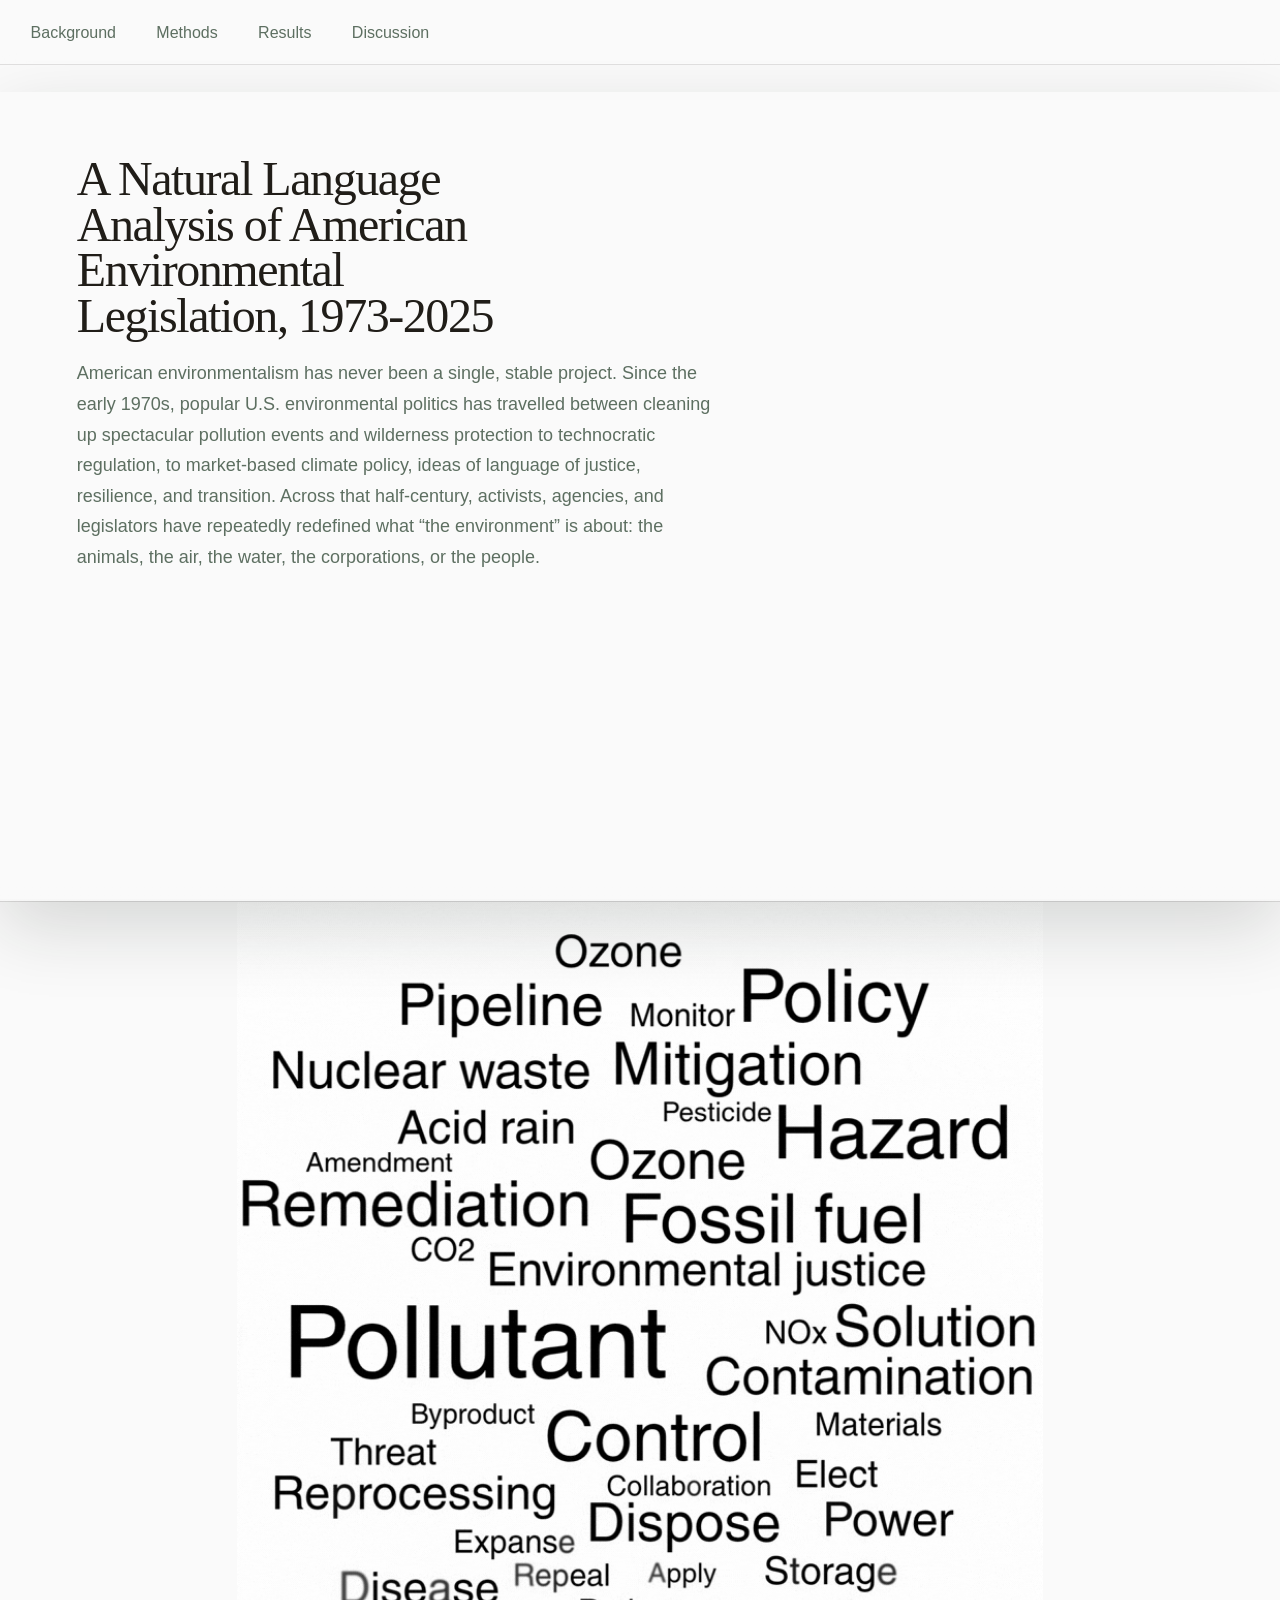
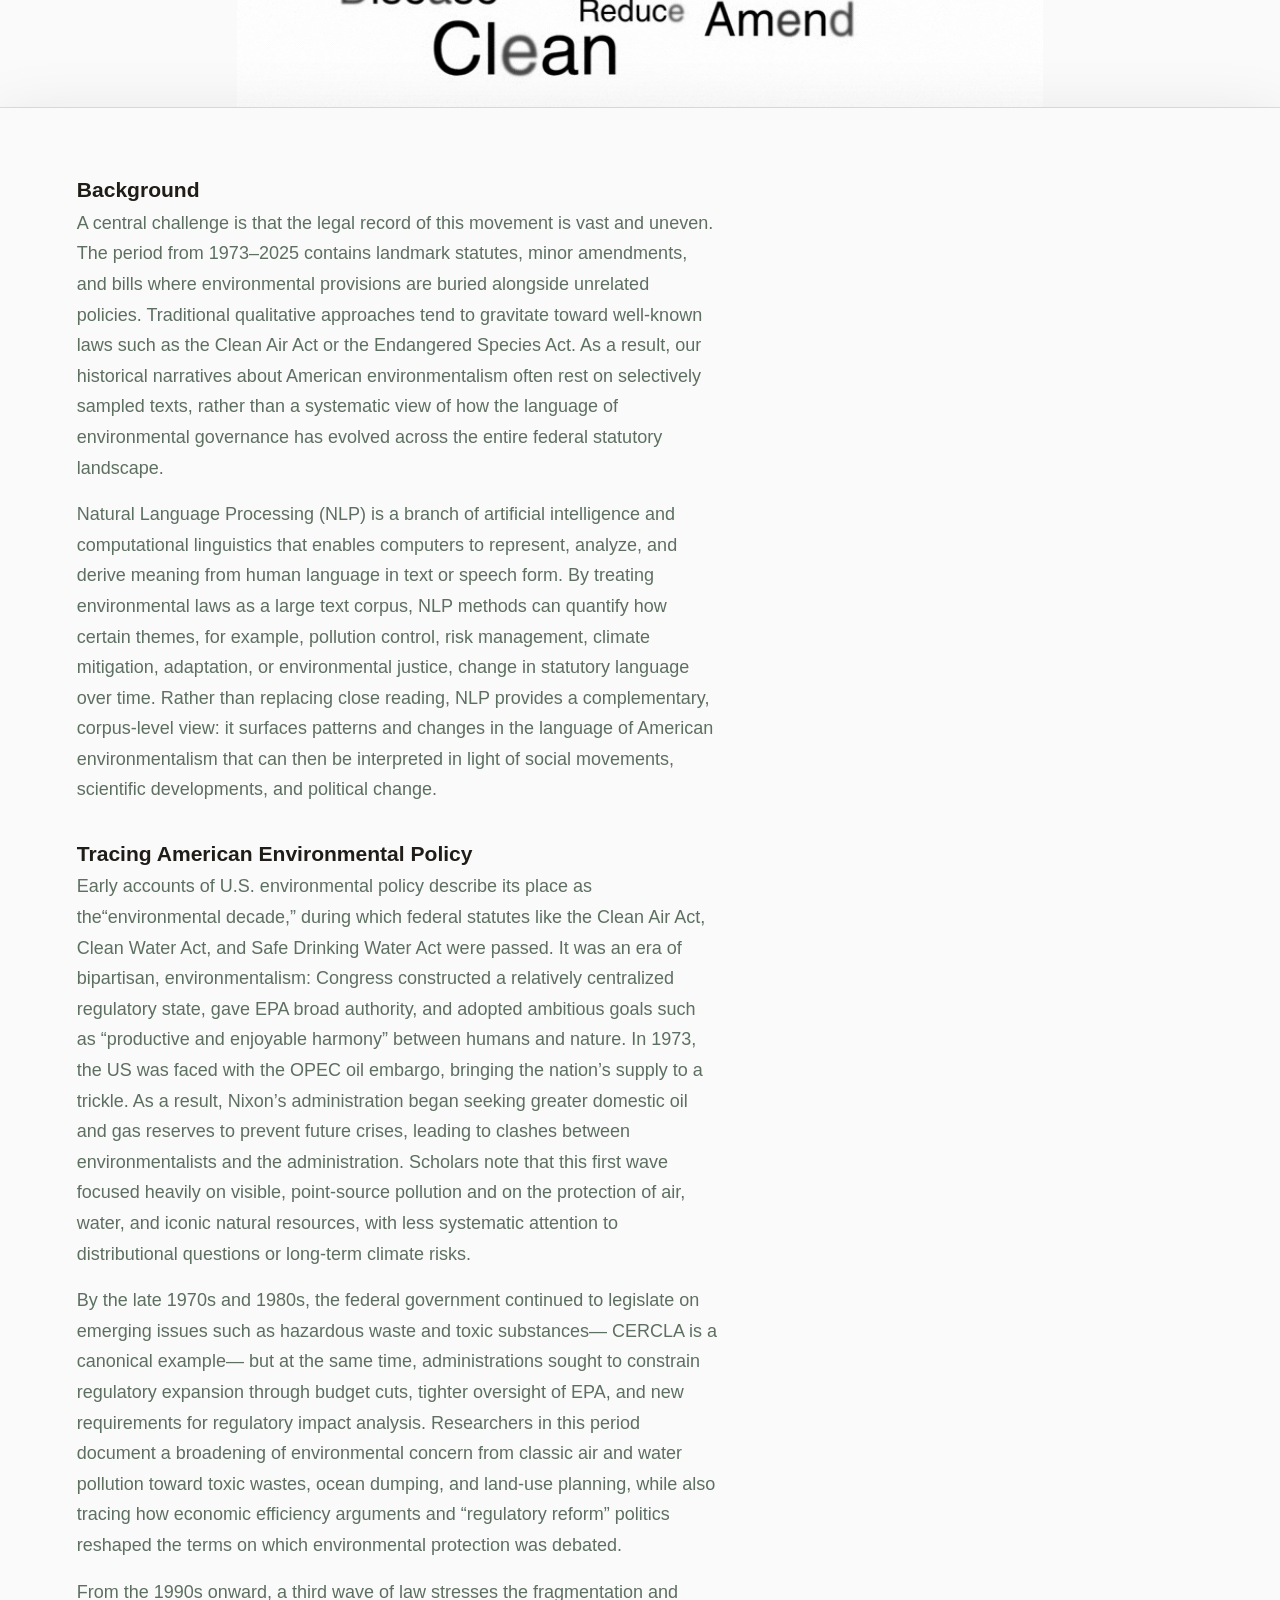
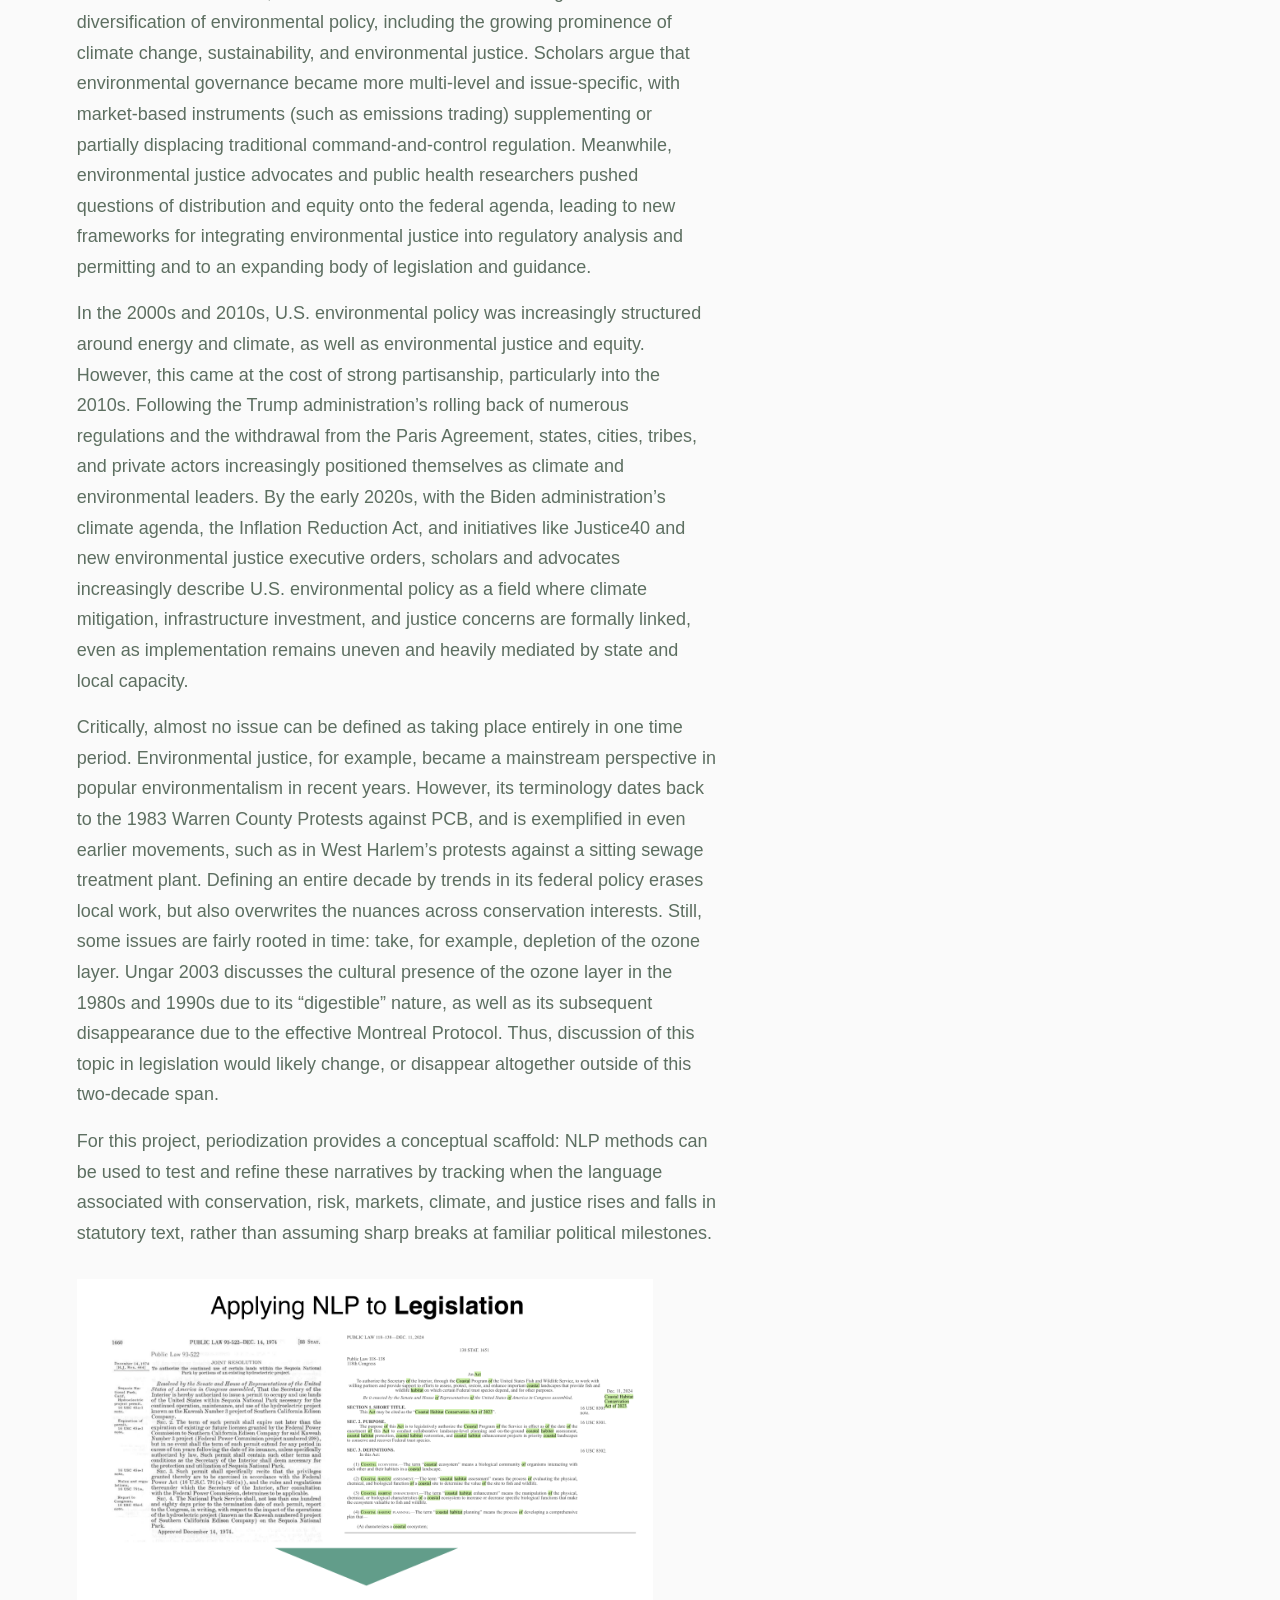
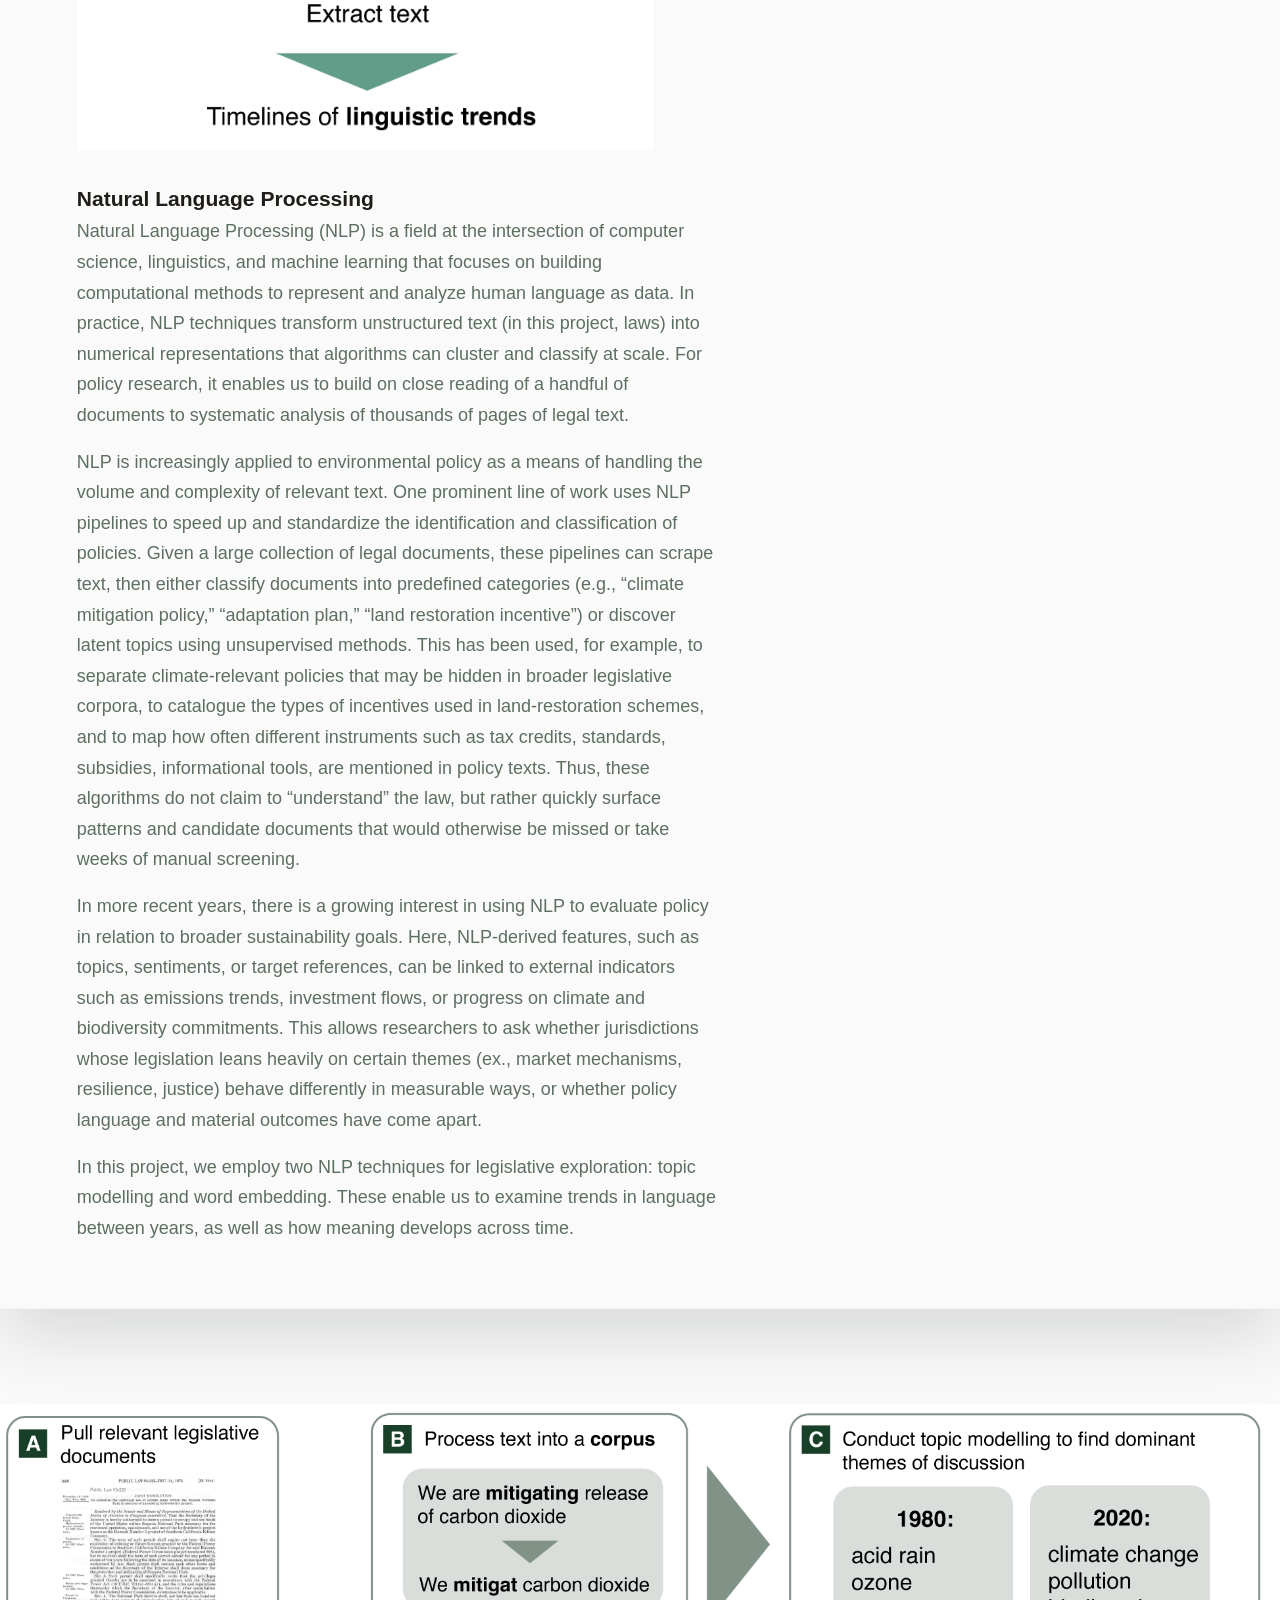
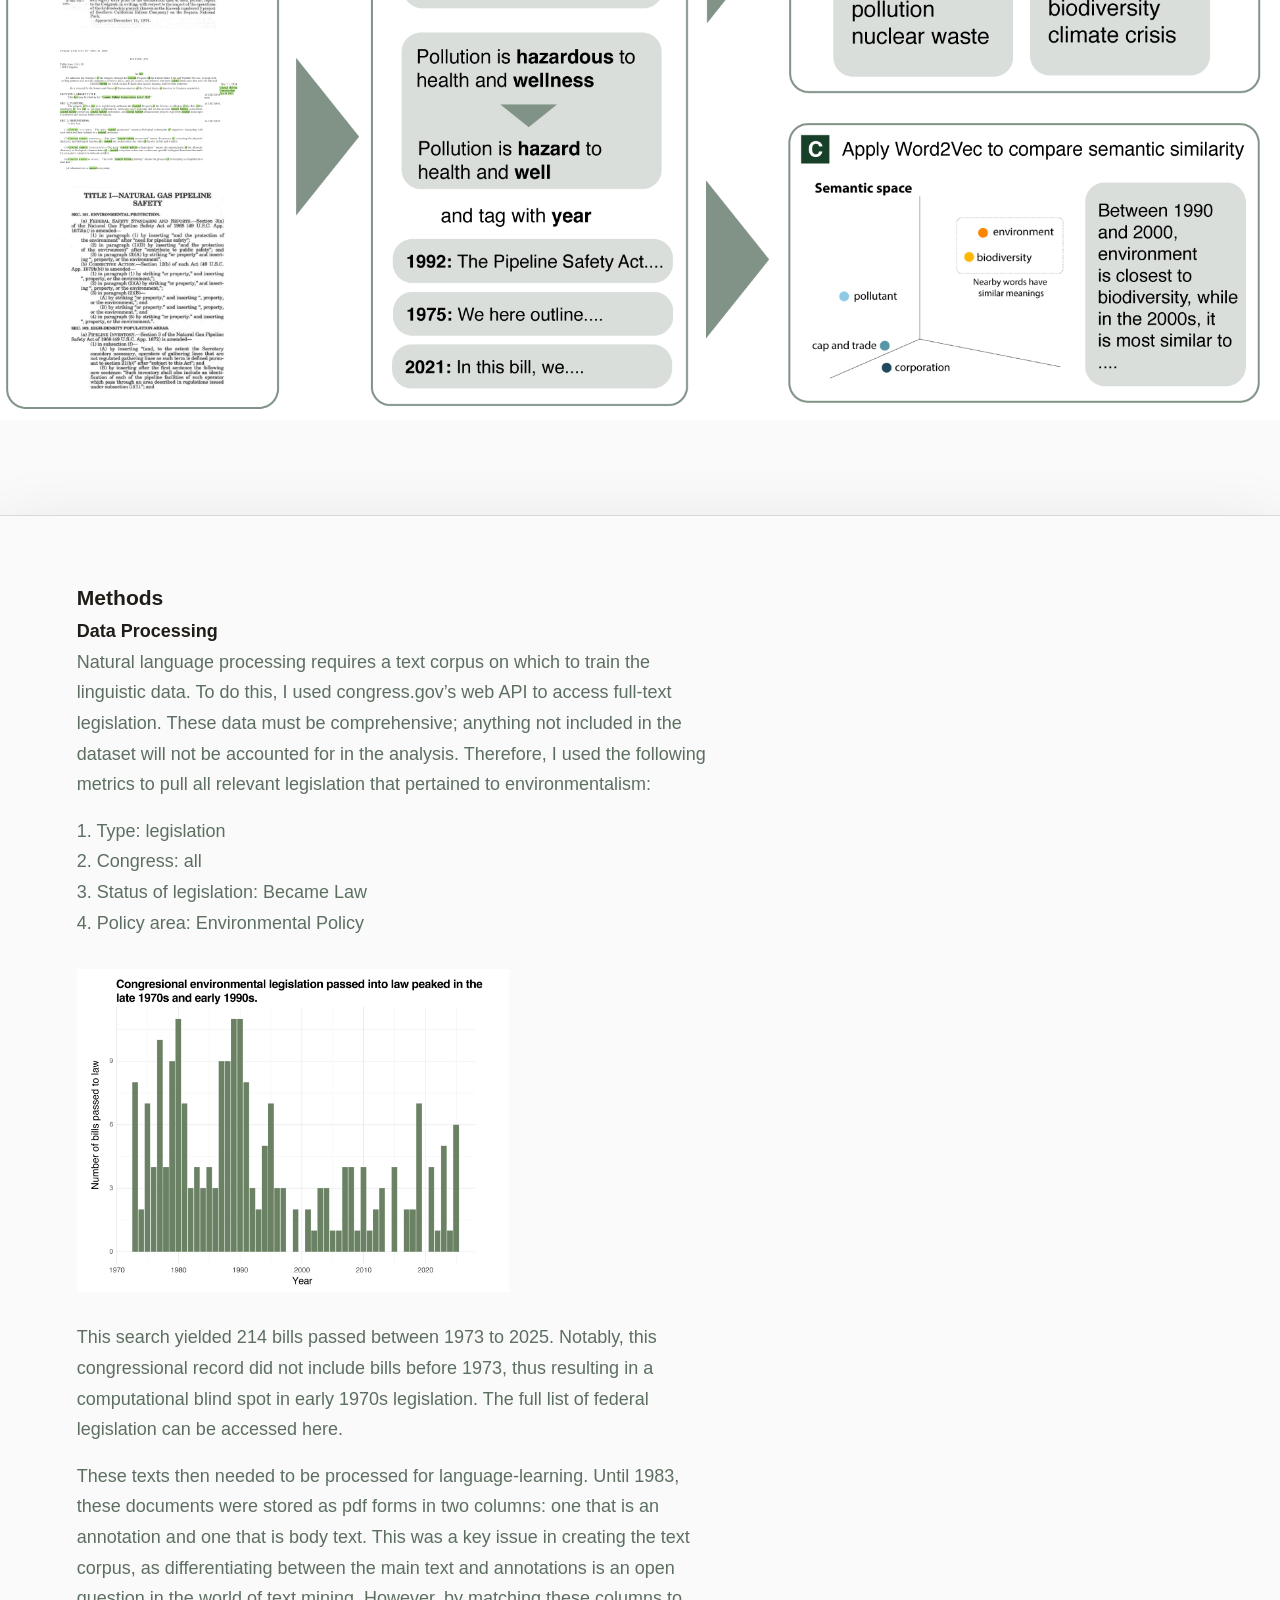
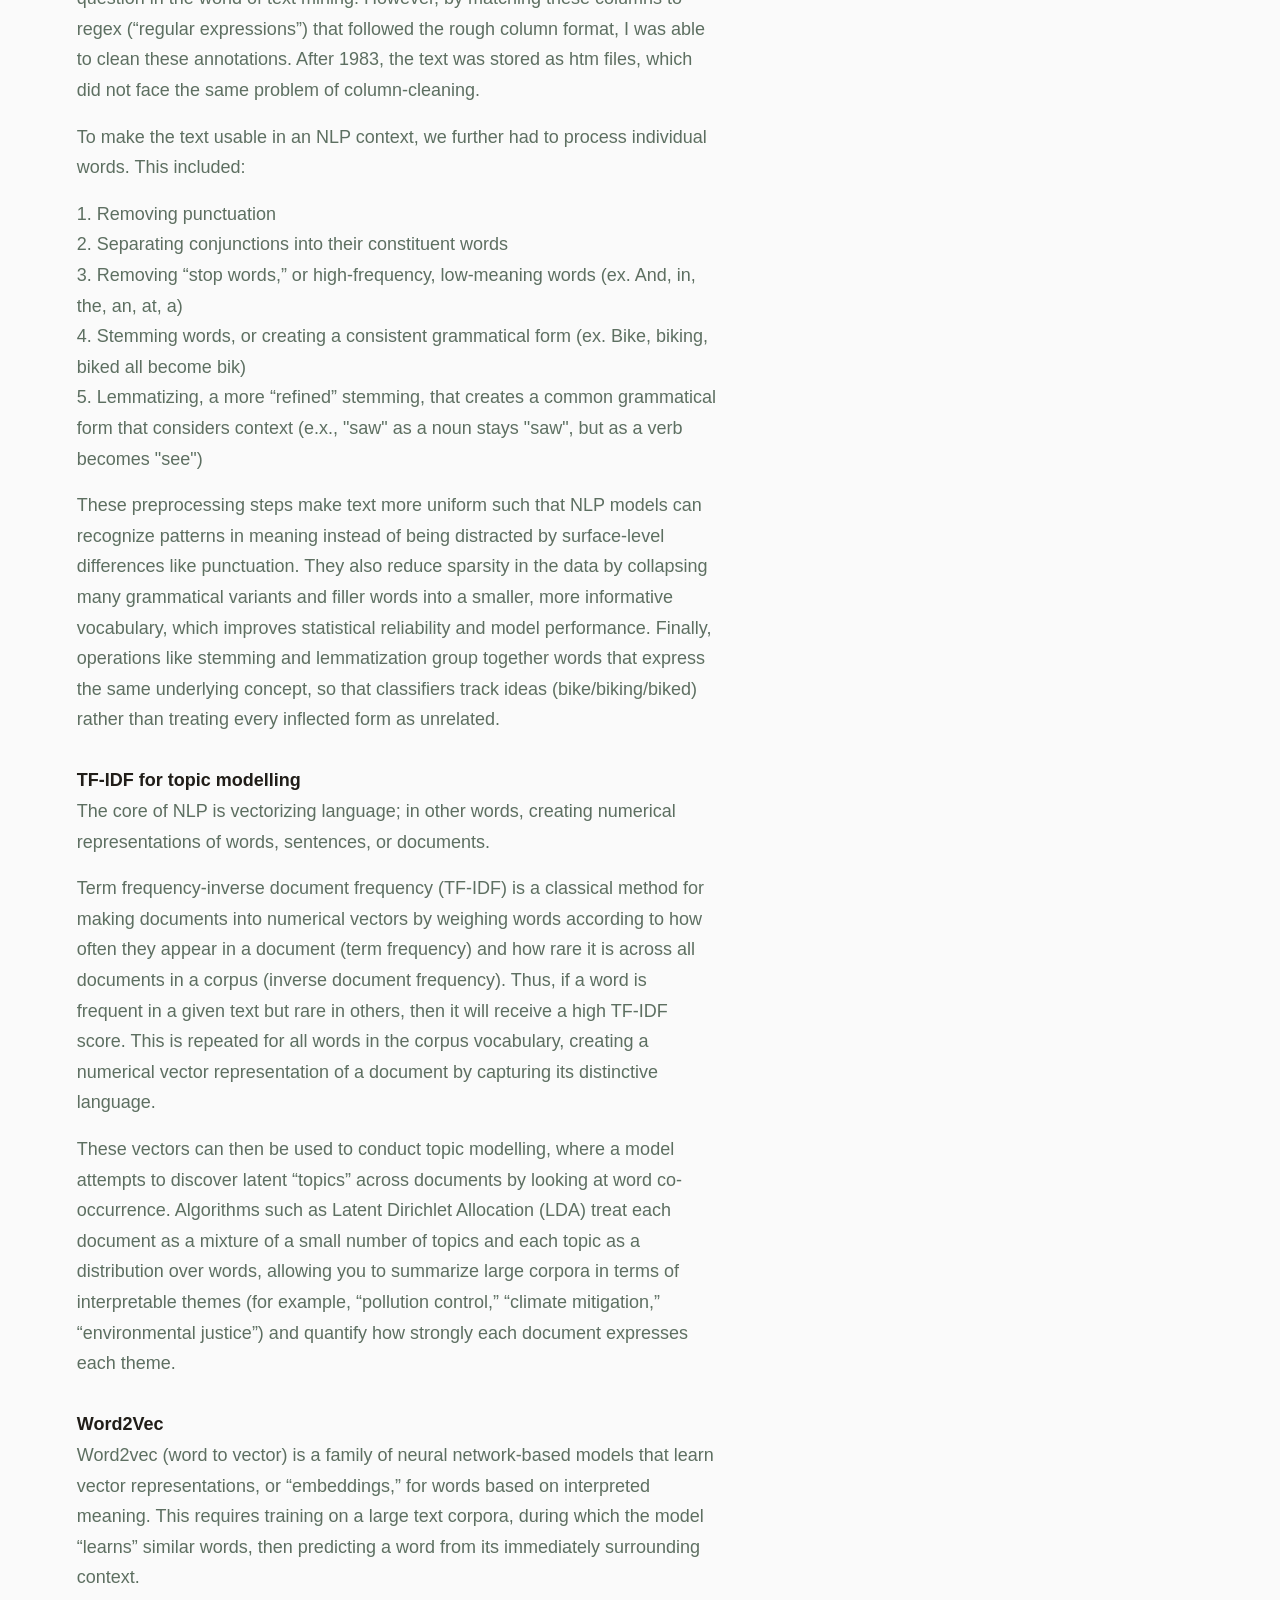
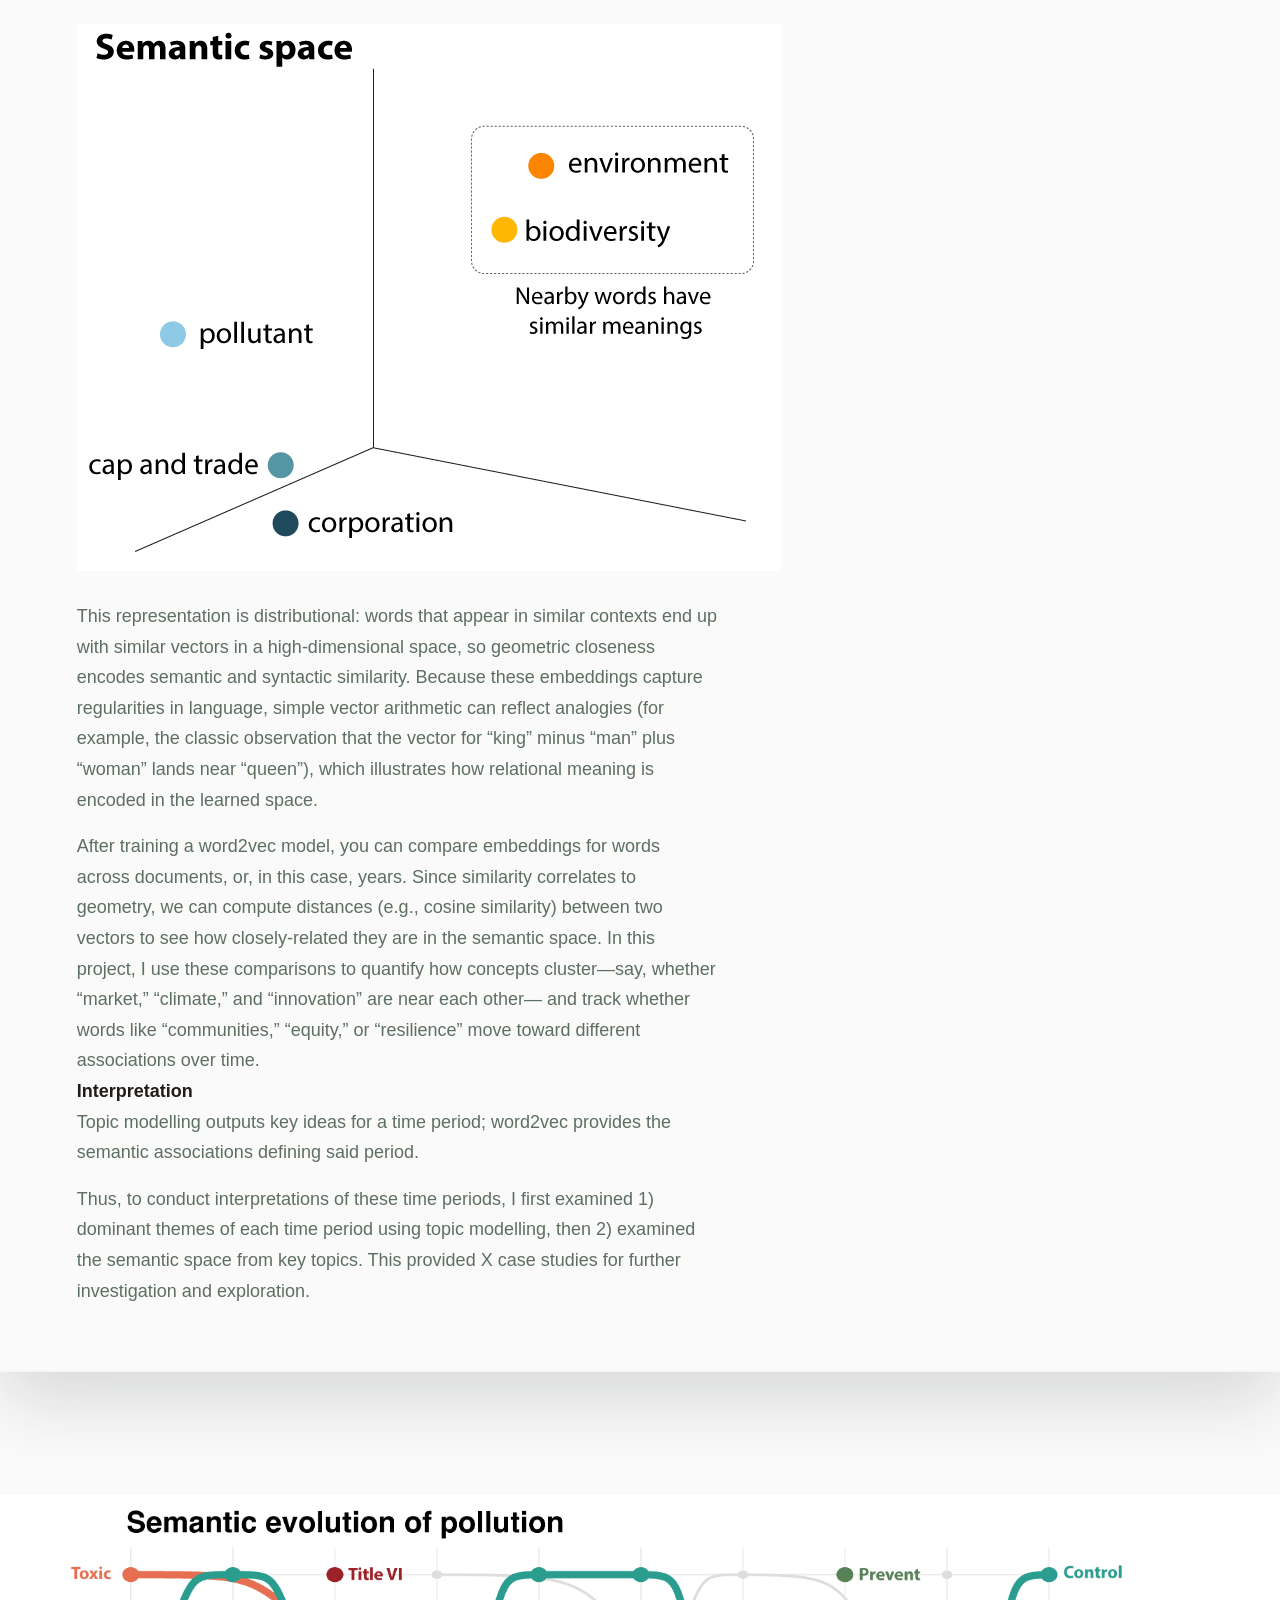
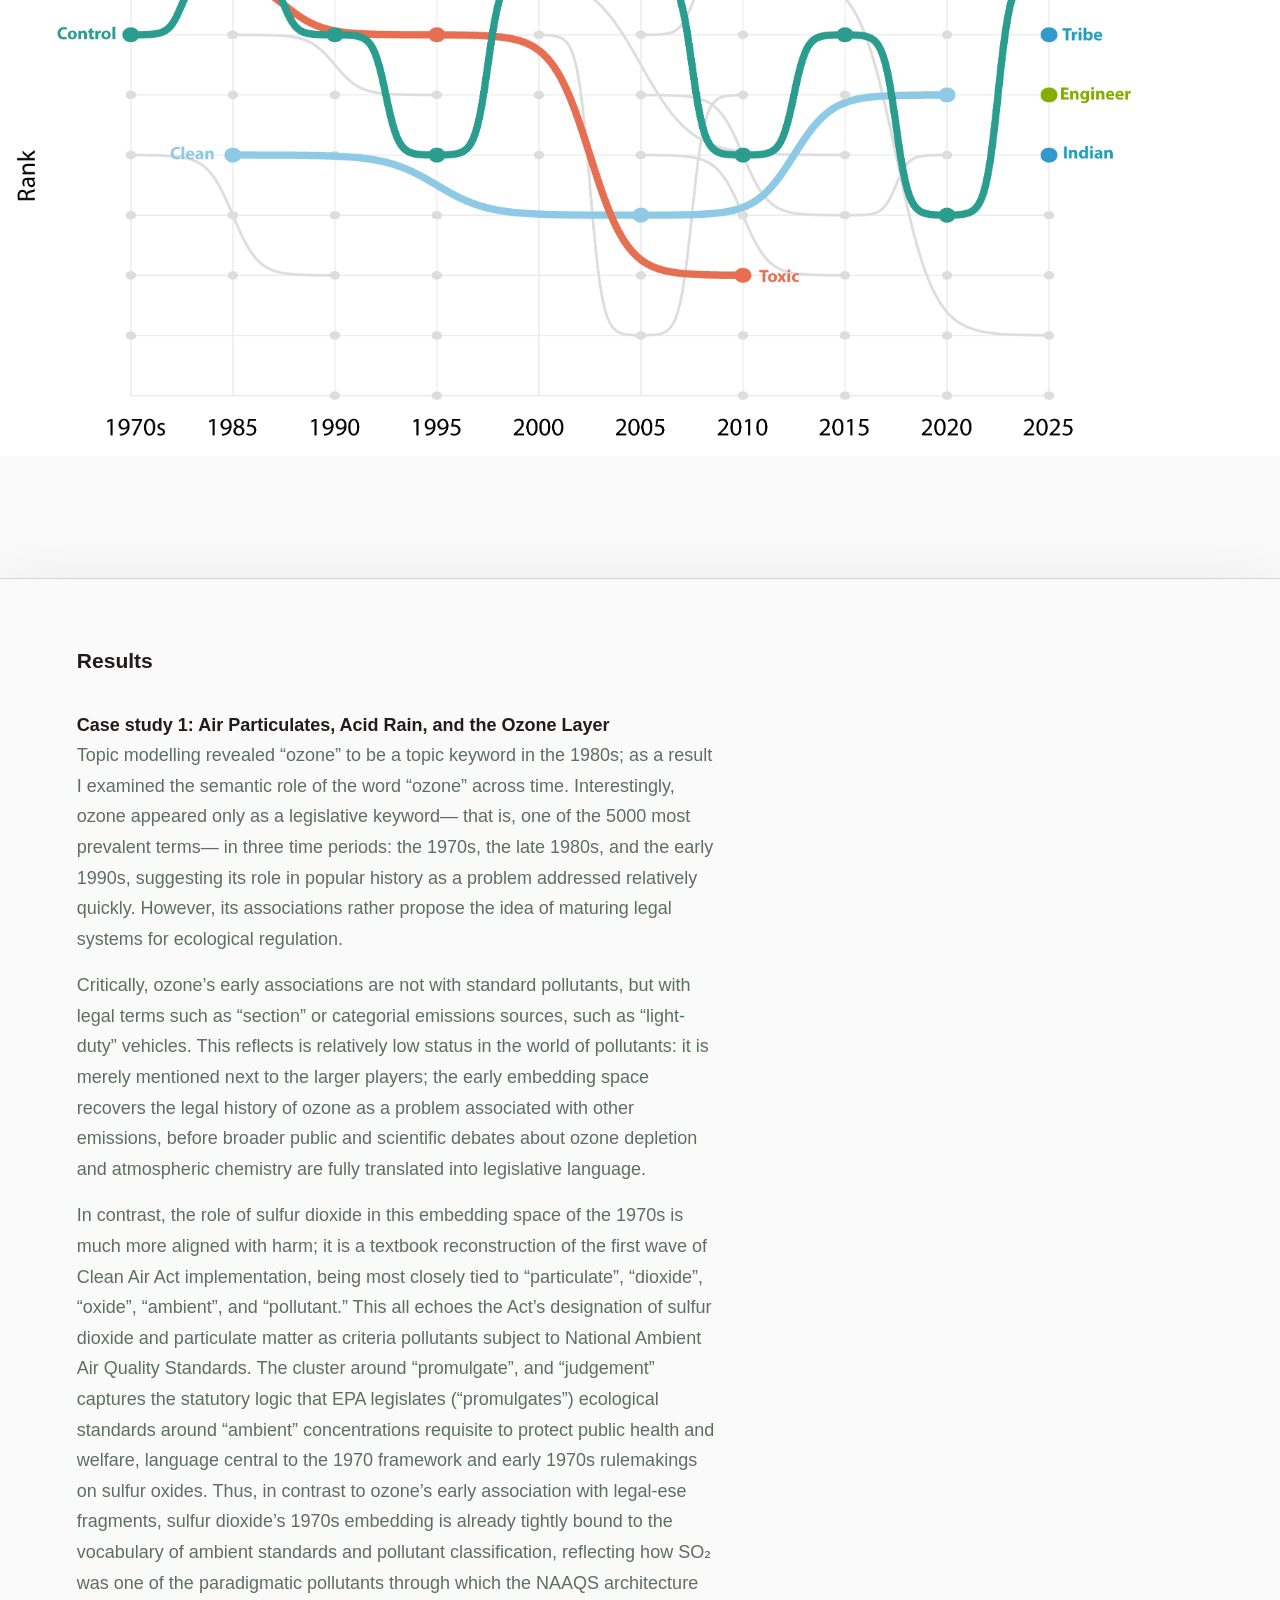
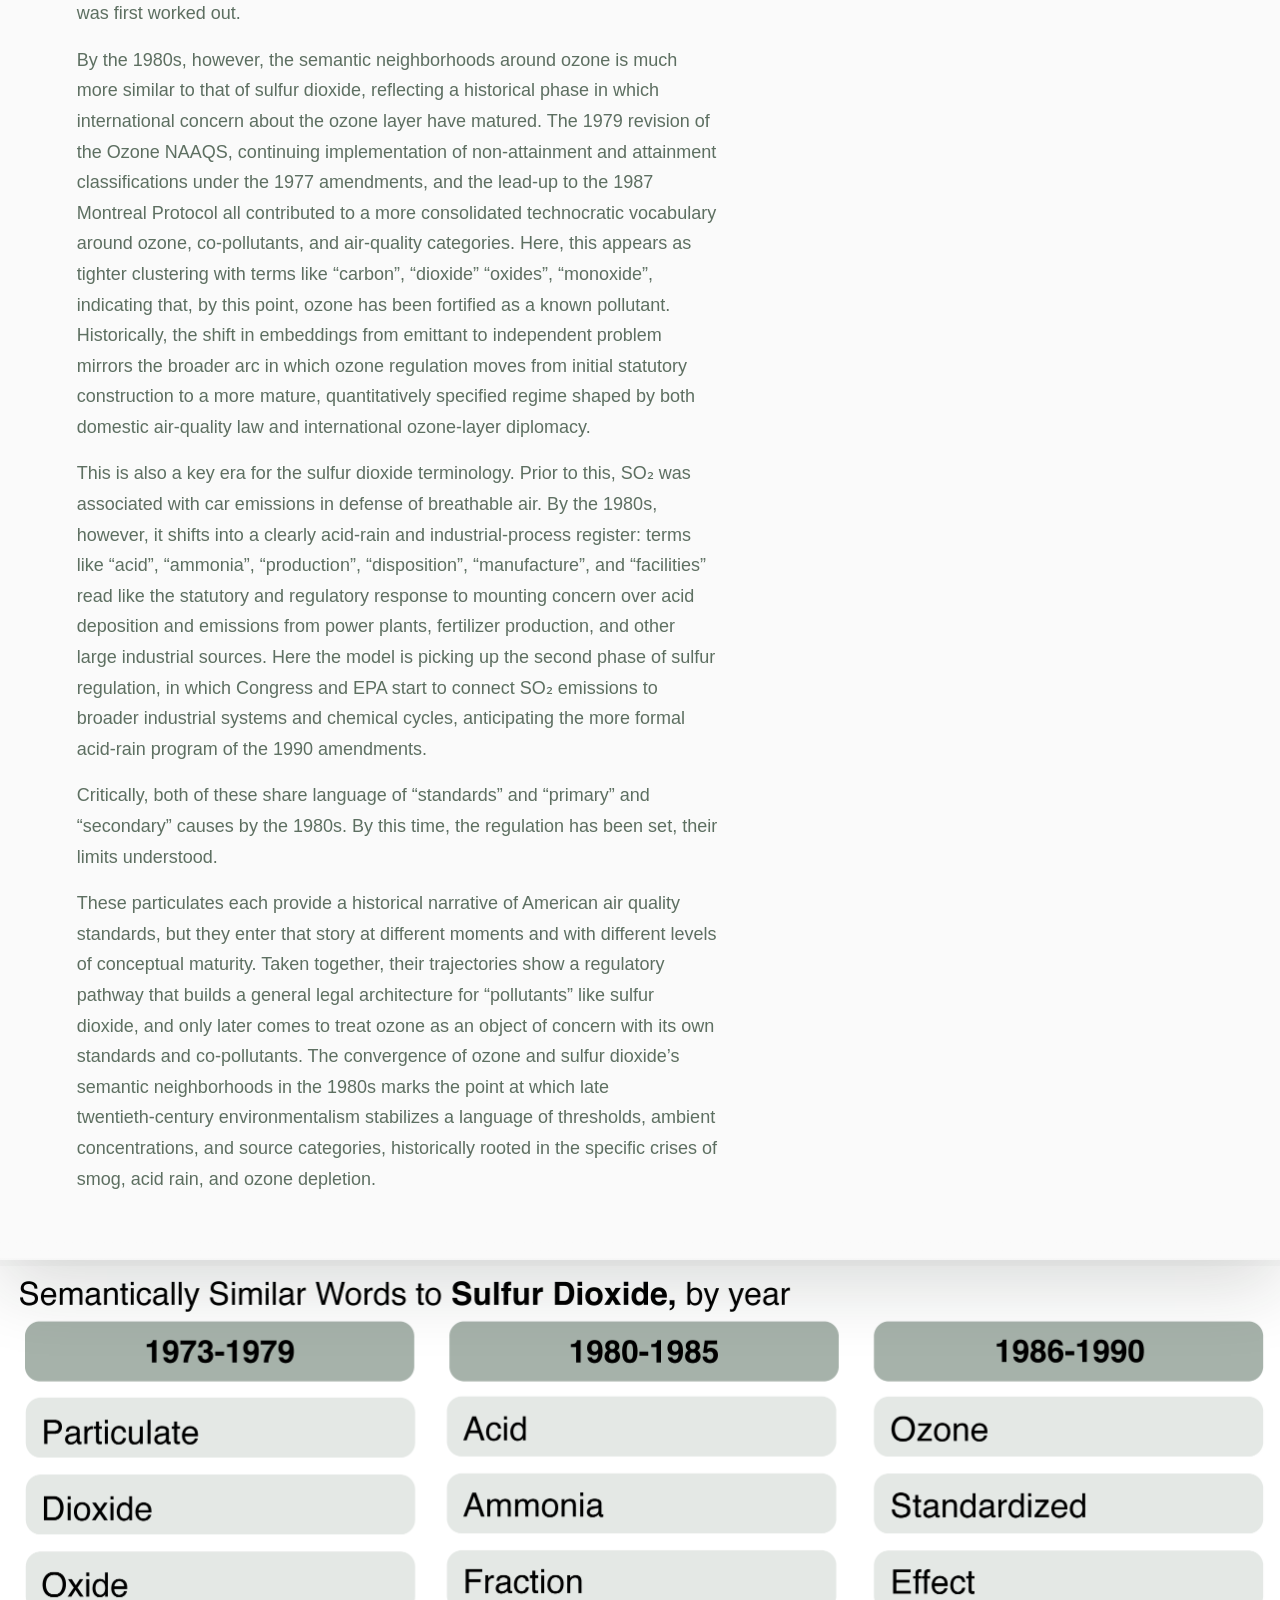
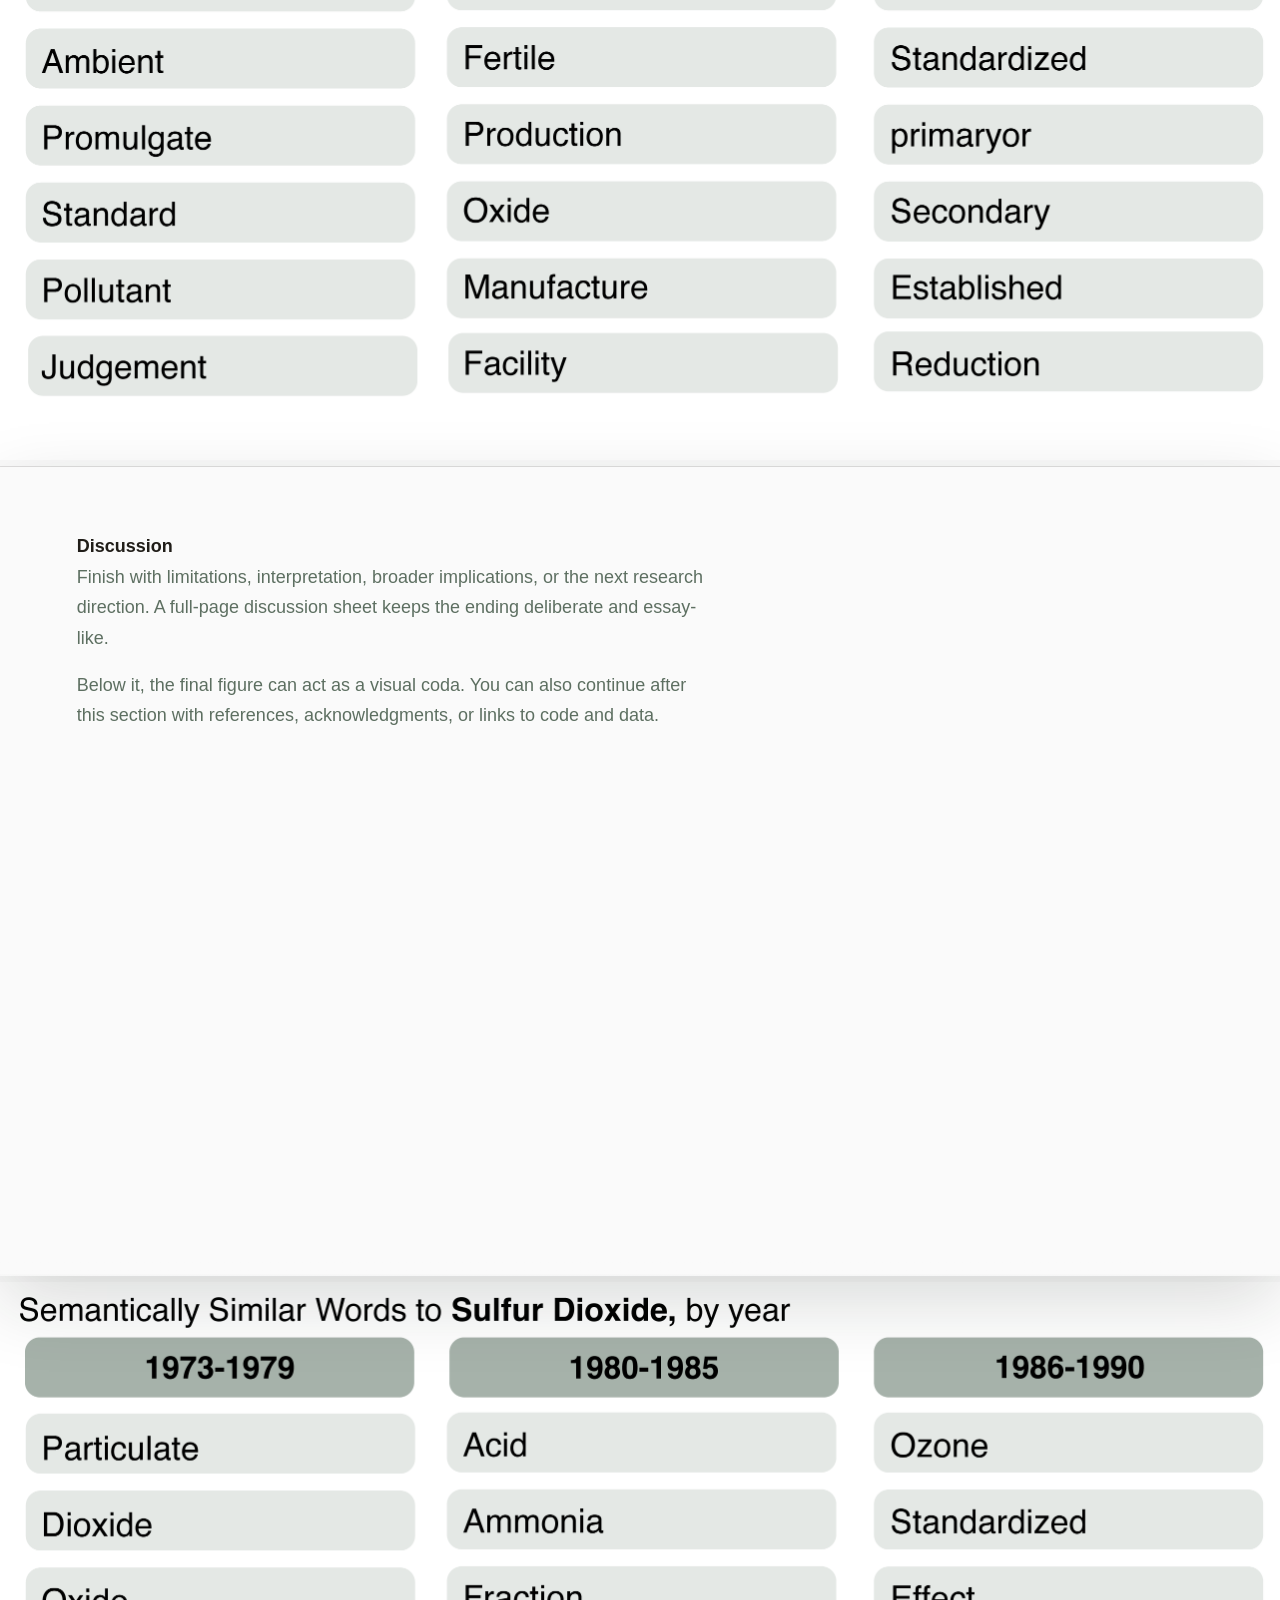
==== commit 3e5bc5e6: "metadat" ====
--- a/index.html
+++ b/index.html
@@ -3,8 +3,7 @@
 <head>
   <meta charset="UTF-8" />
   <meta name="viewport" content="width=device-width, initial-scale=1.0" />
-  <meta name="description" content="Full-page editorial research website with stacked text pages that scroll upward to reveal images underneath." />
-  <title>Research Story Site</title>
+  <title>HIST1976F</title>
   <link rel="preconnect" href="https://fonts.googleapis.com">
   <link rel="preconnect" href="https://fonts.gstatic.com" crossorigin>
   <link rel="stylesheet" href="style.css">
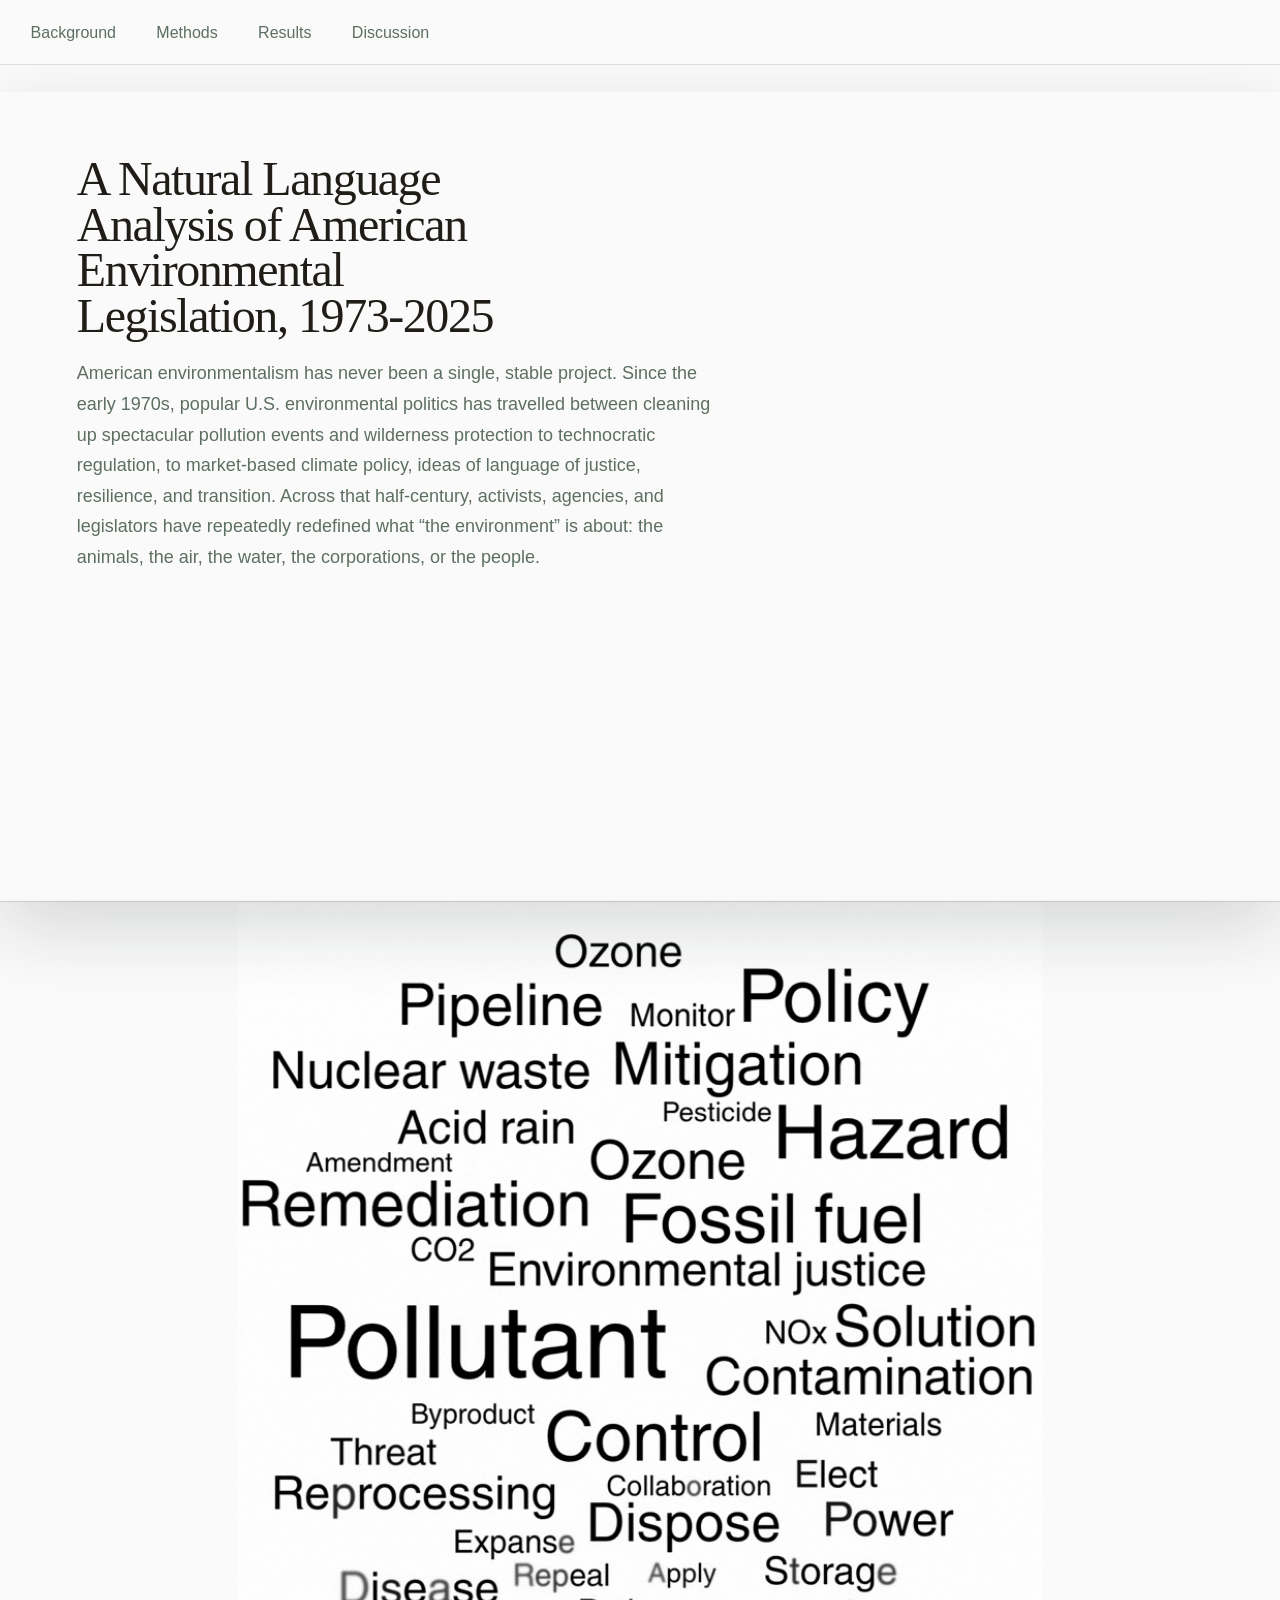
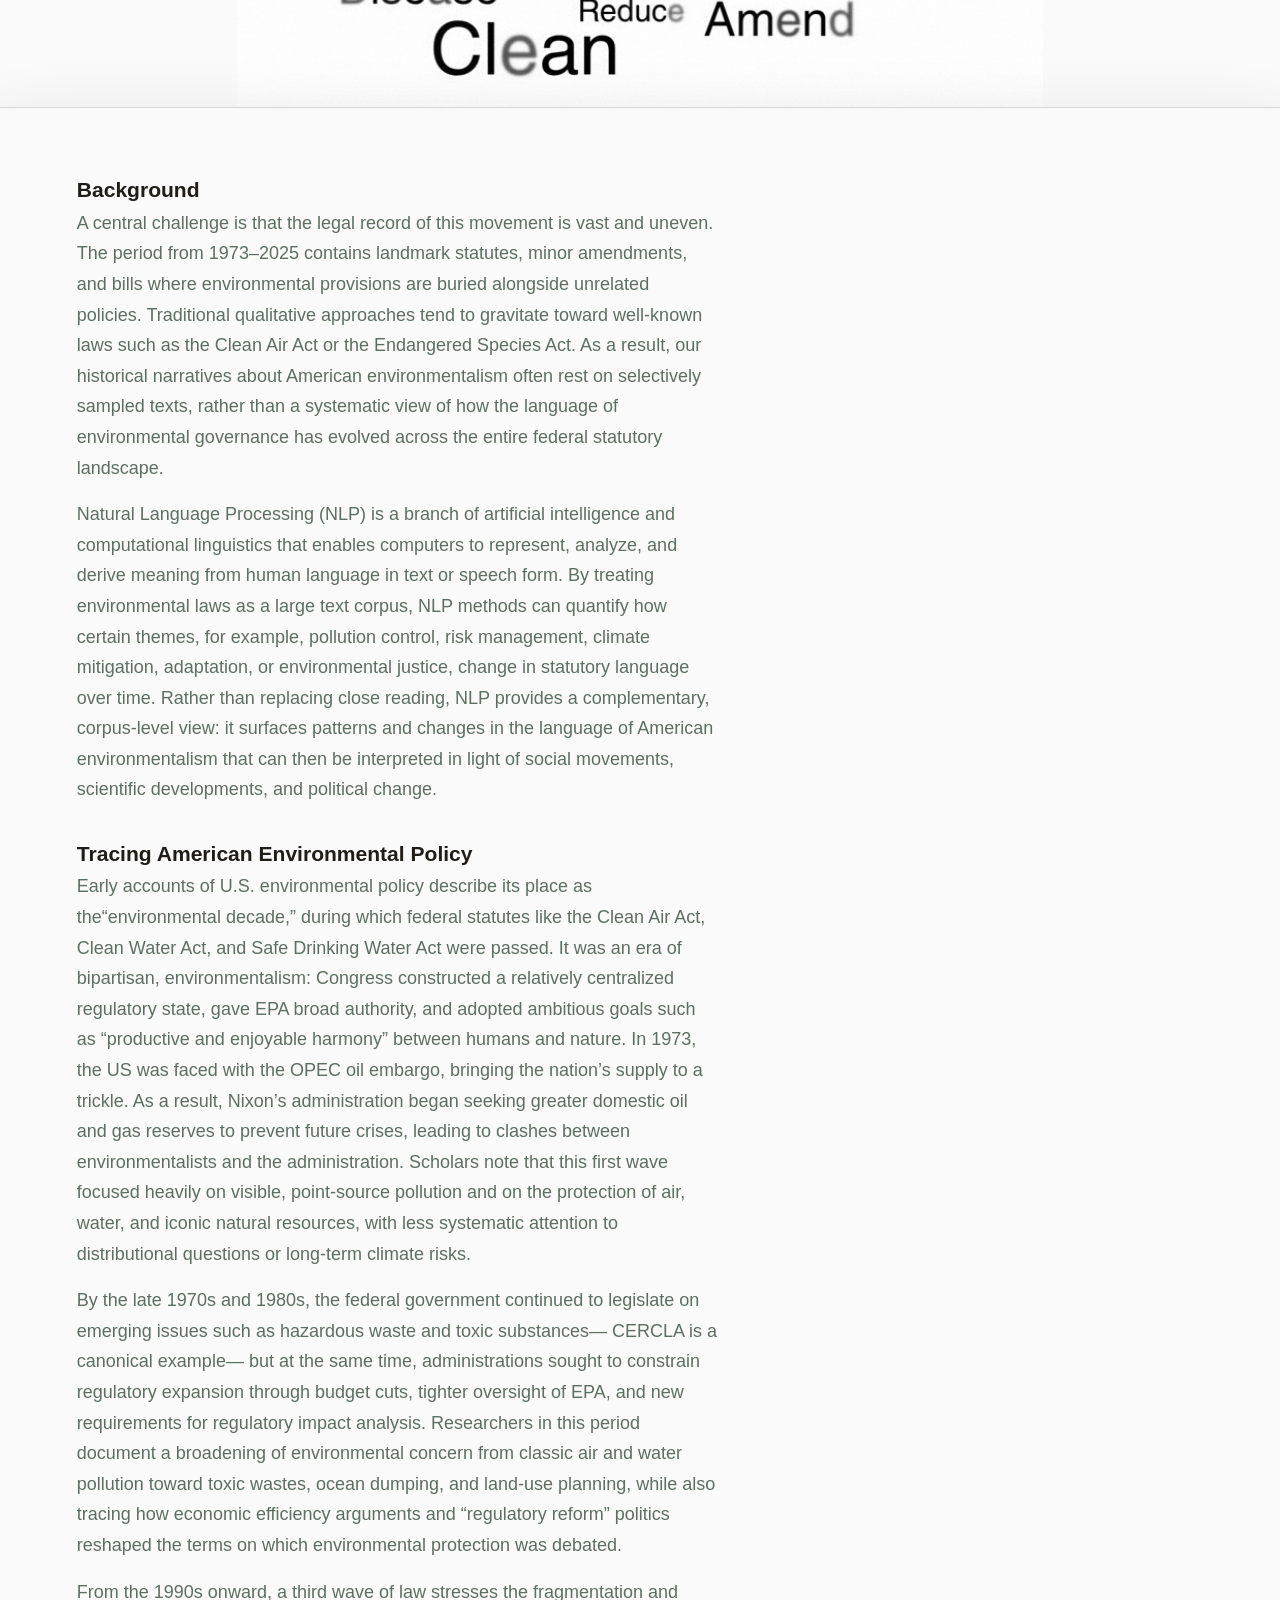
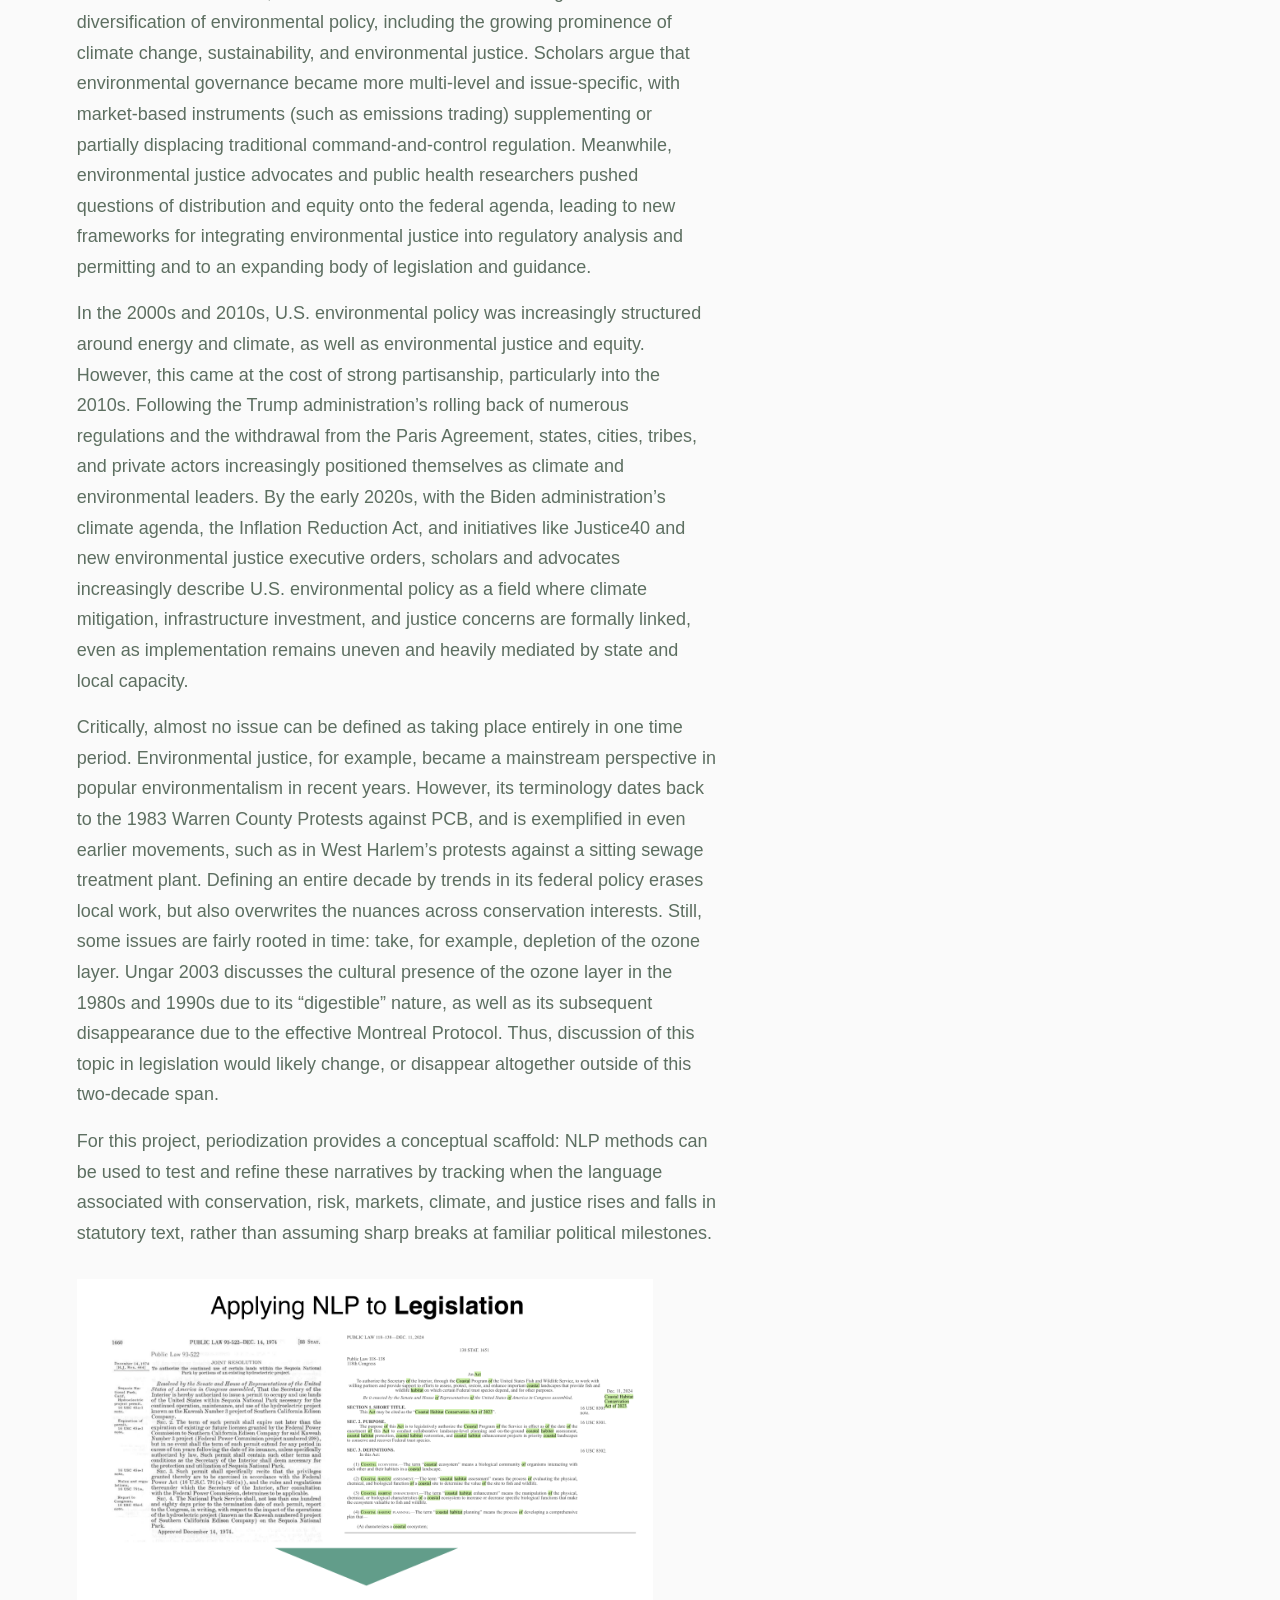
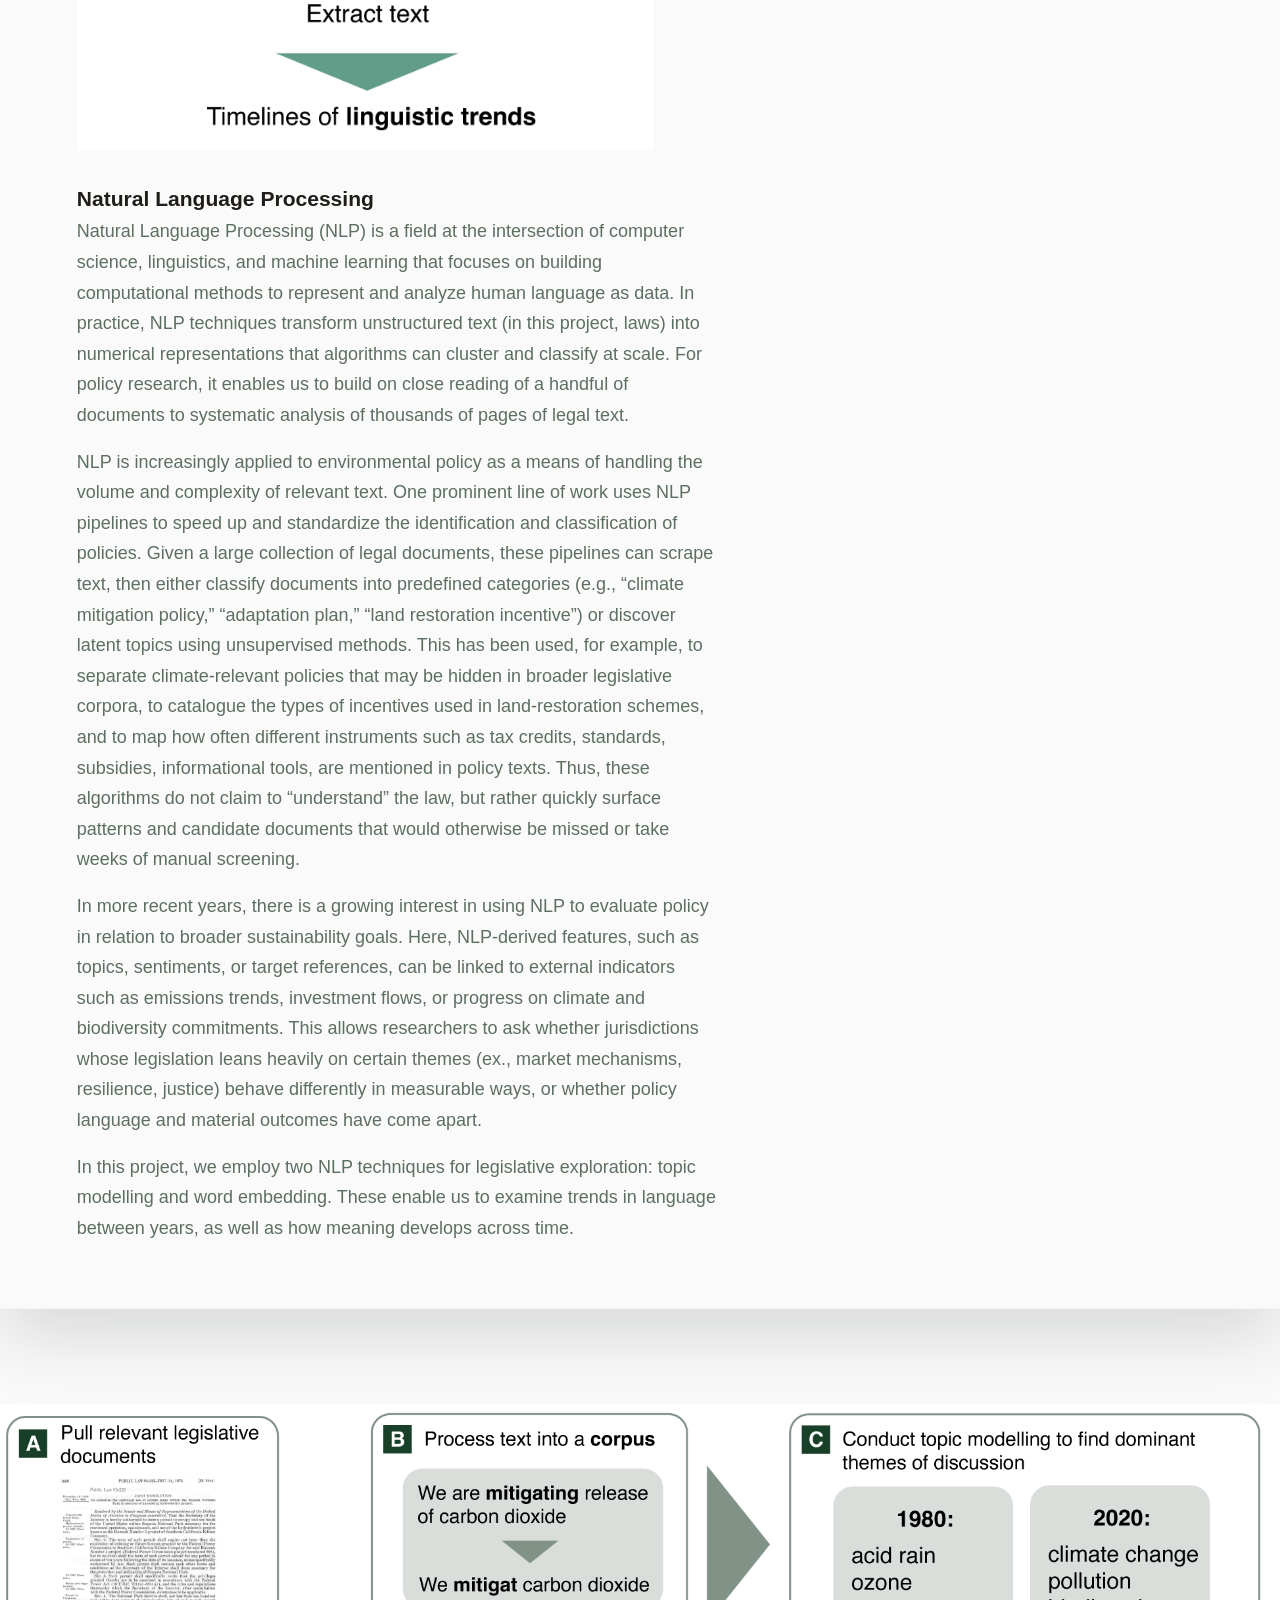
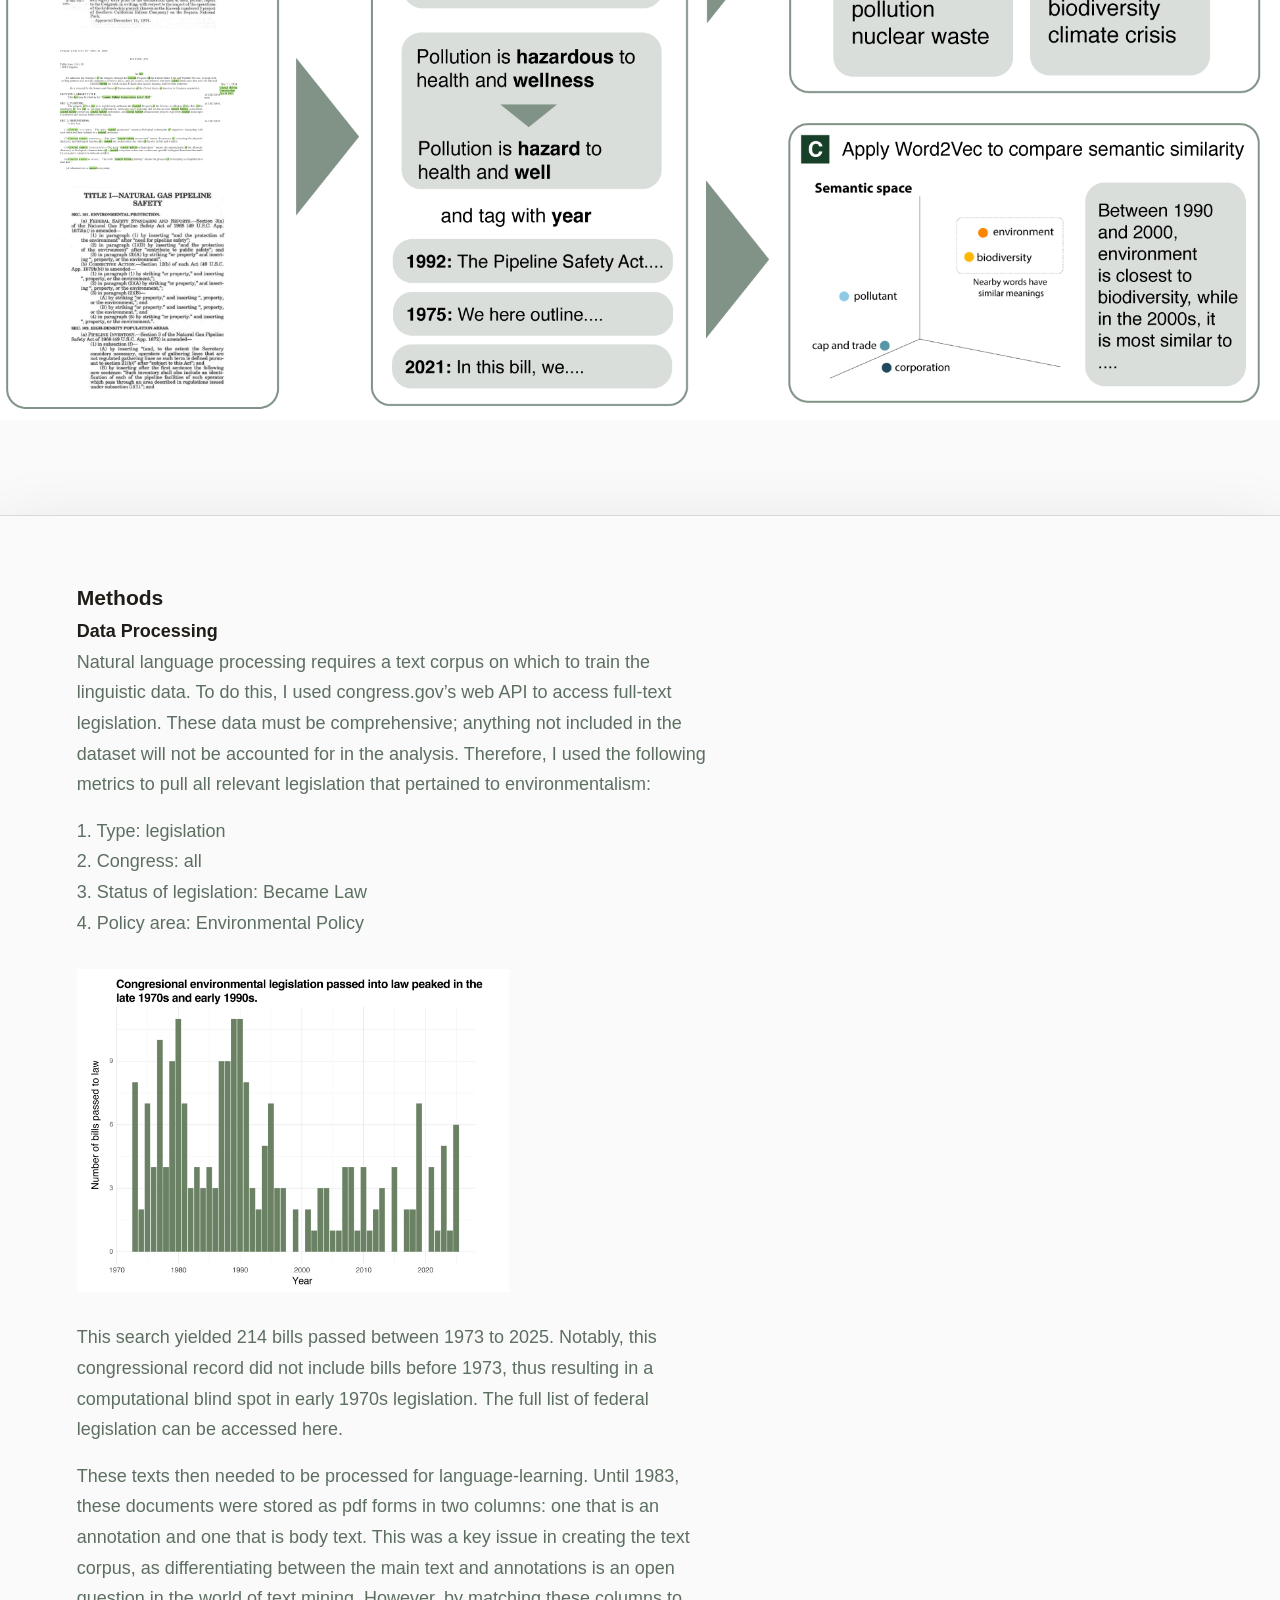
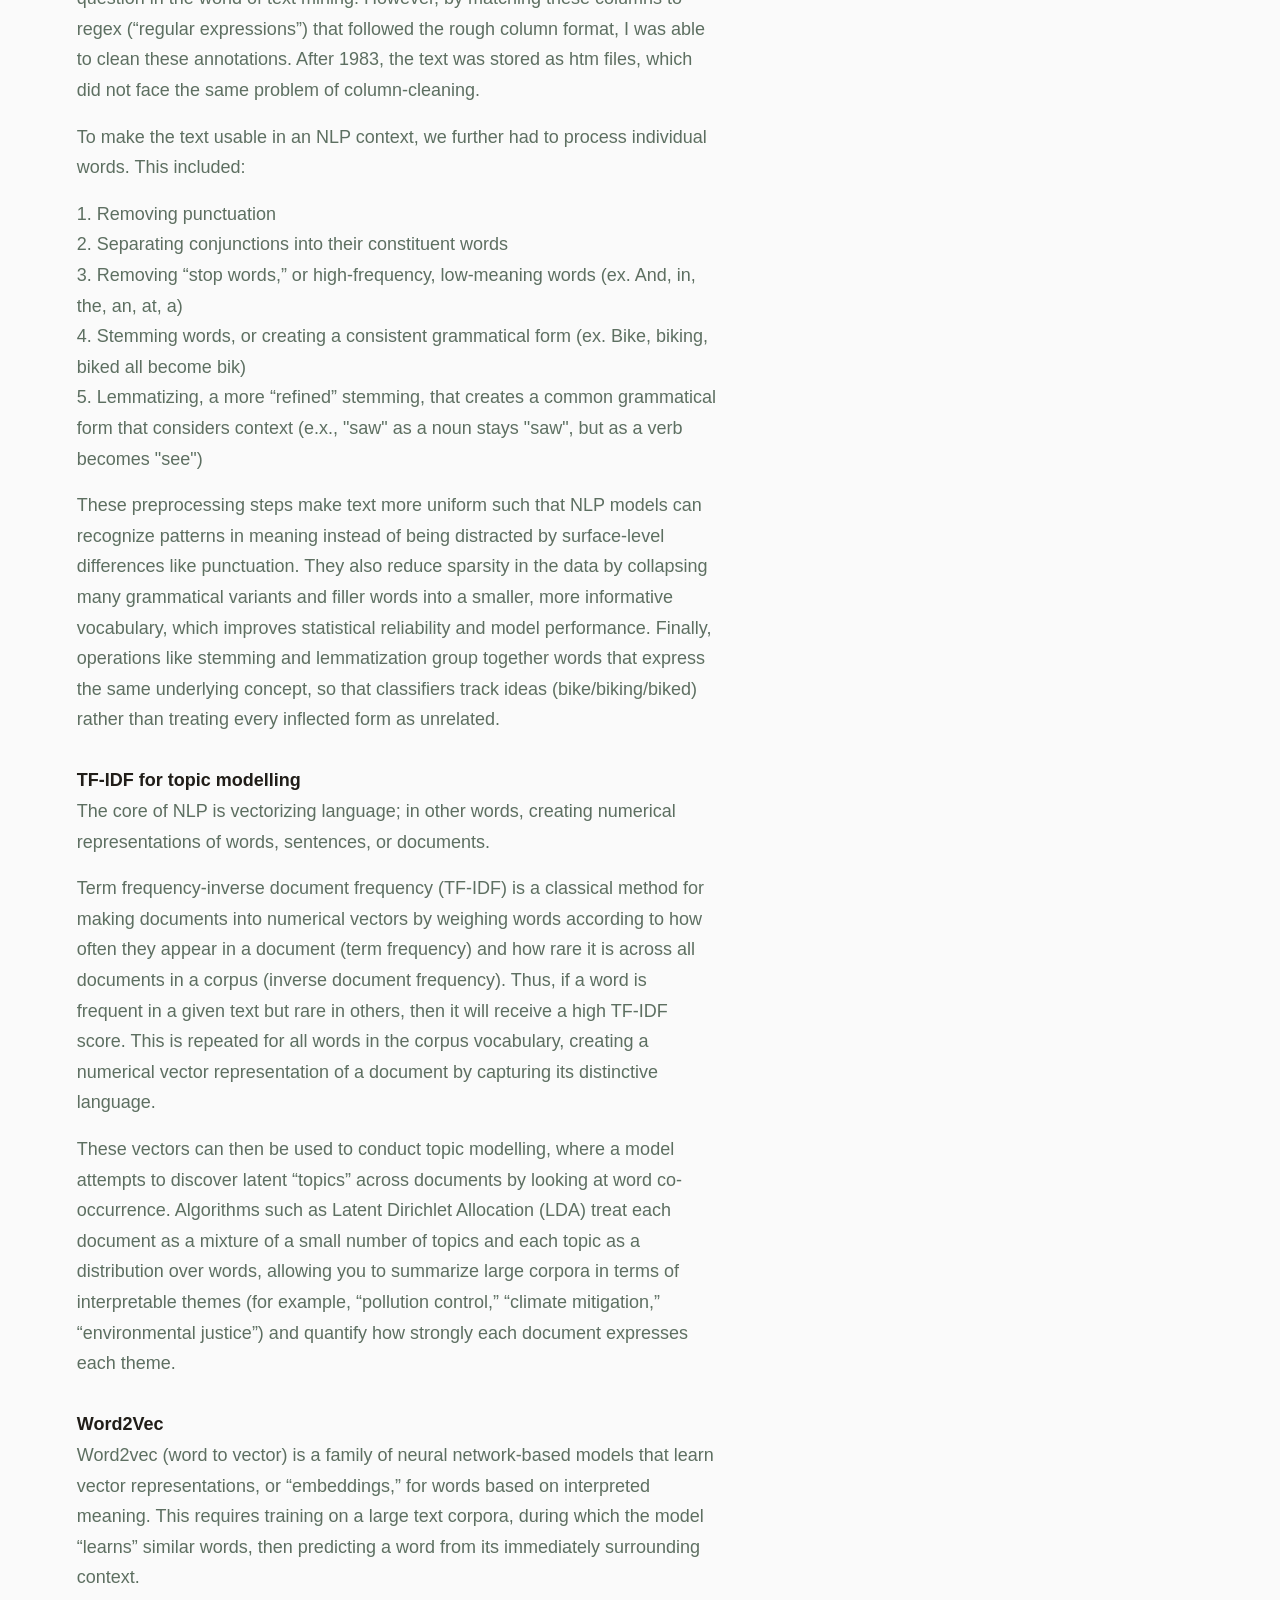
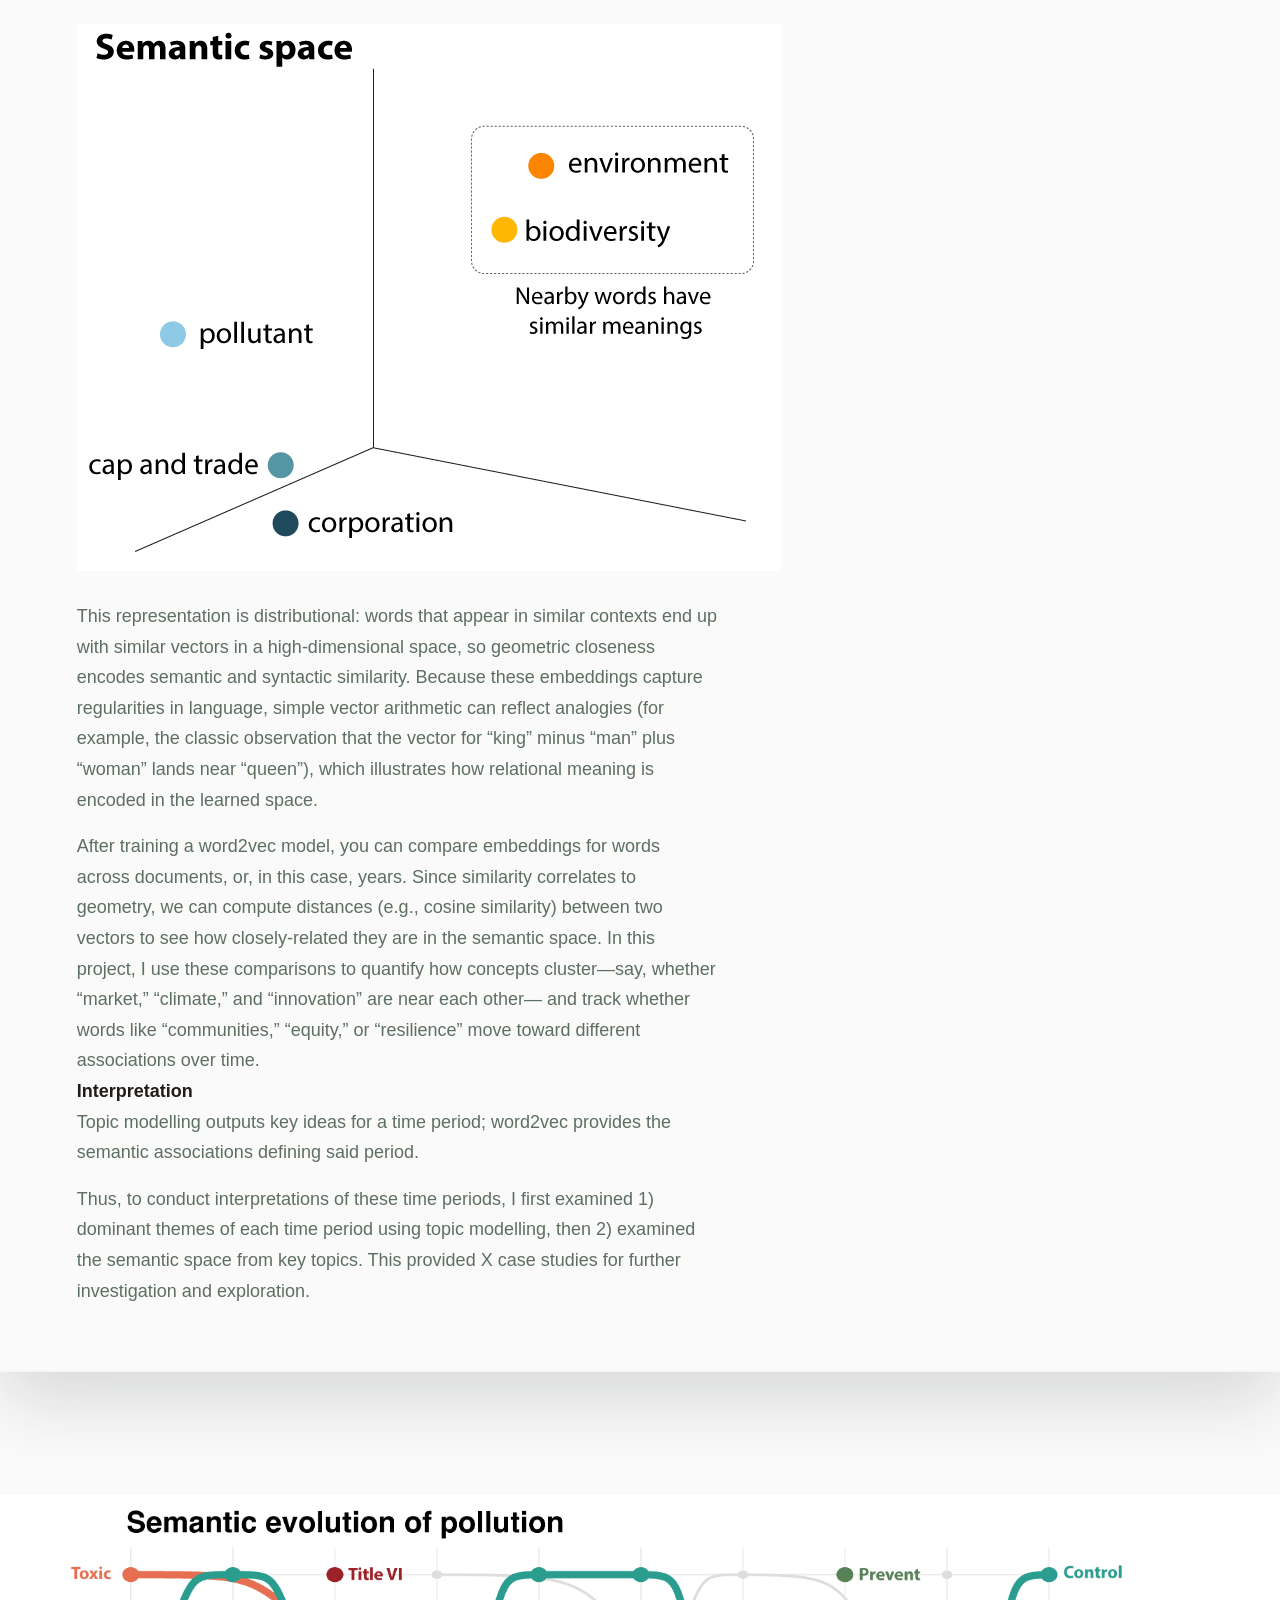
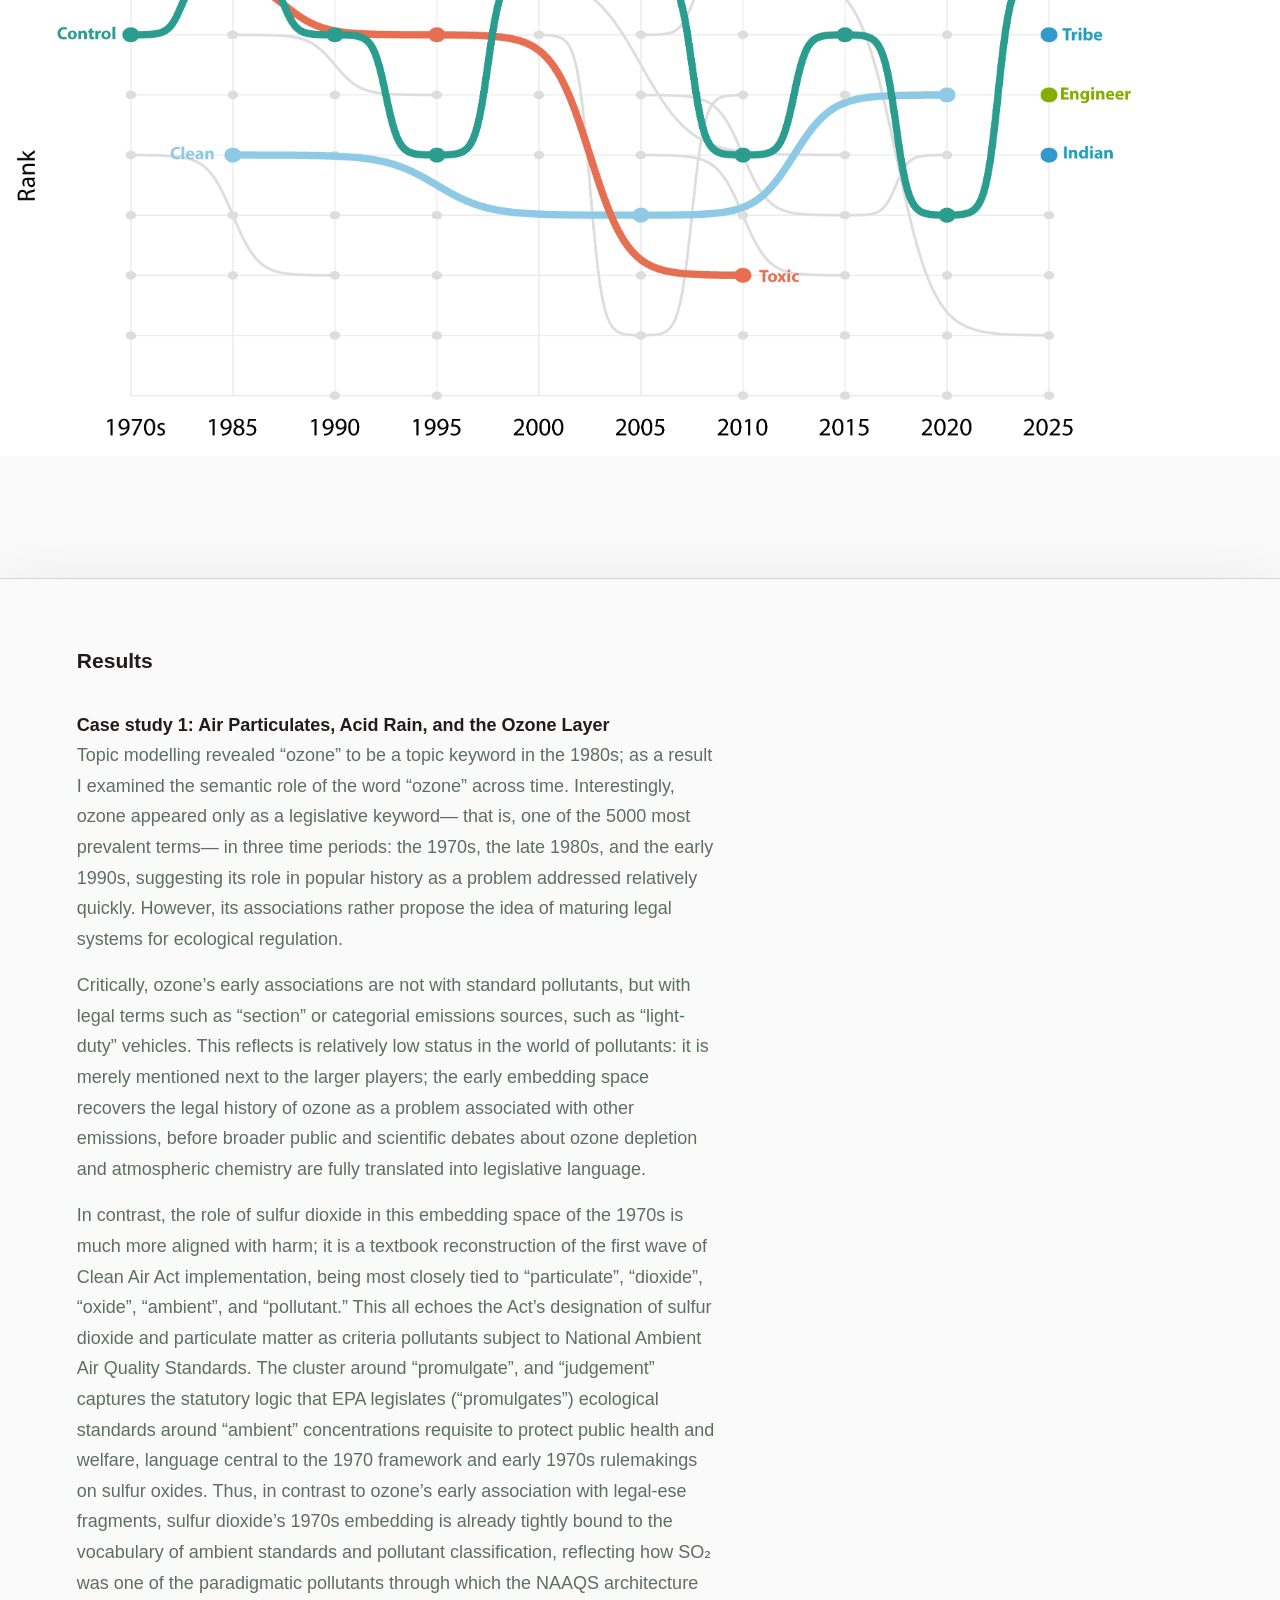
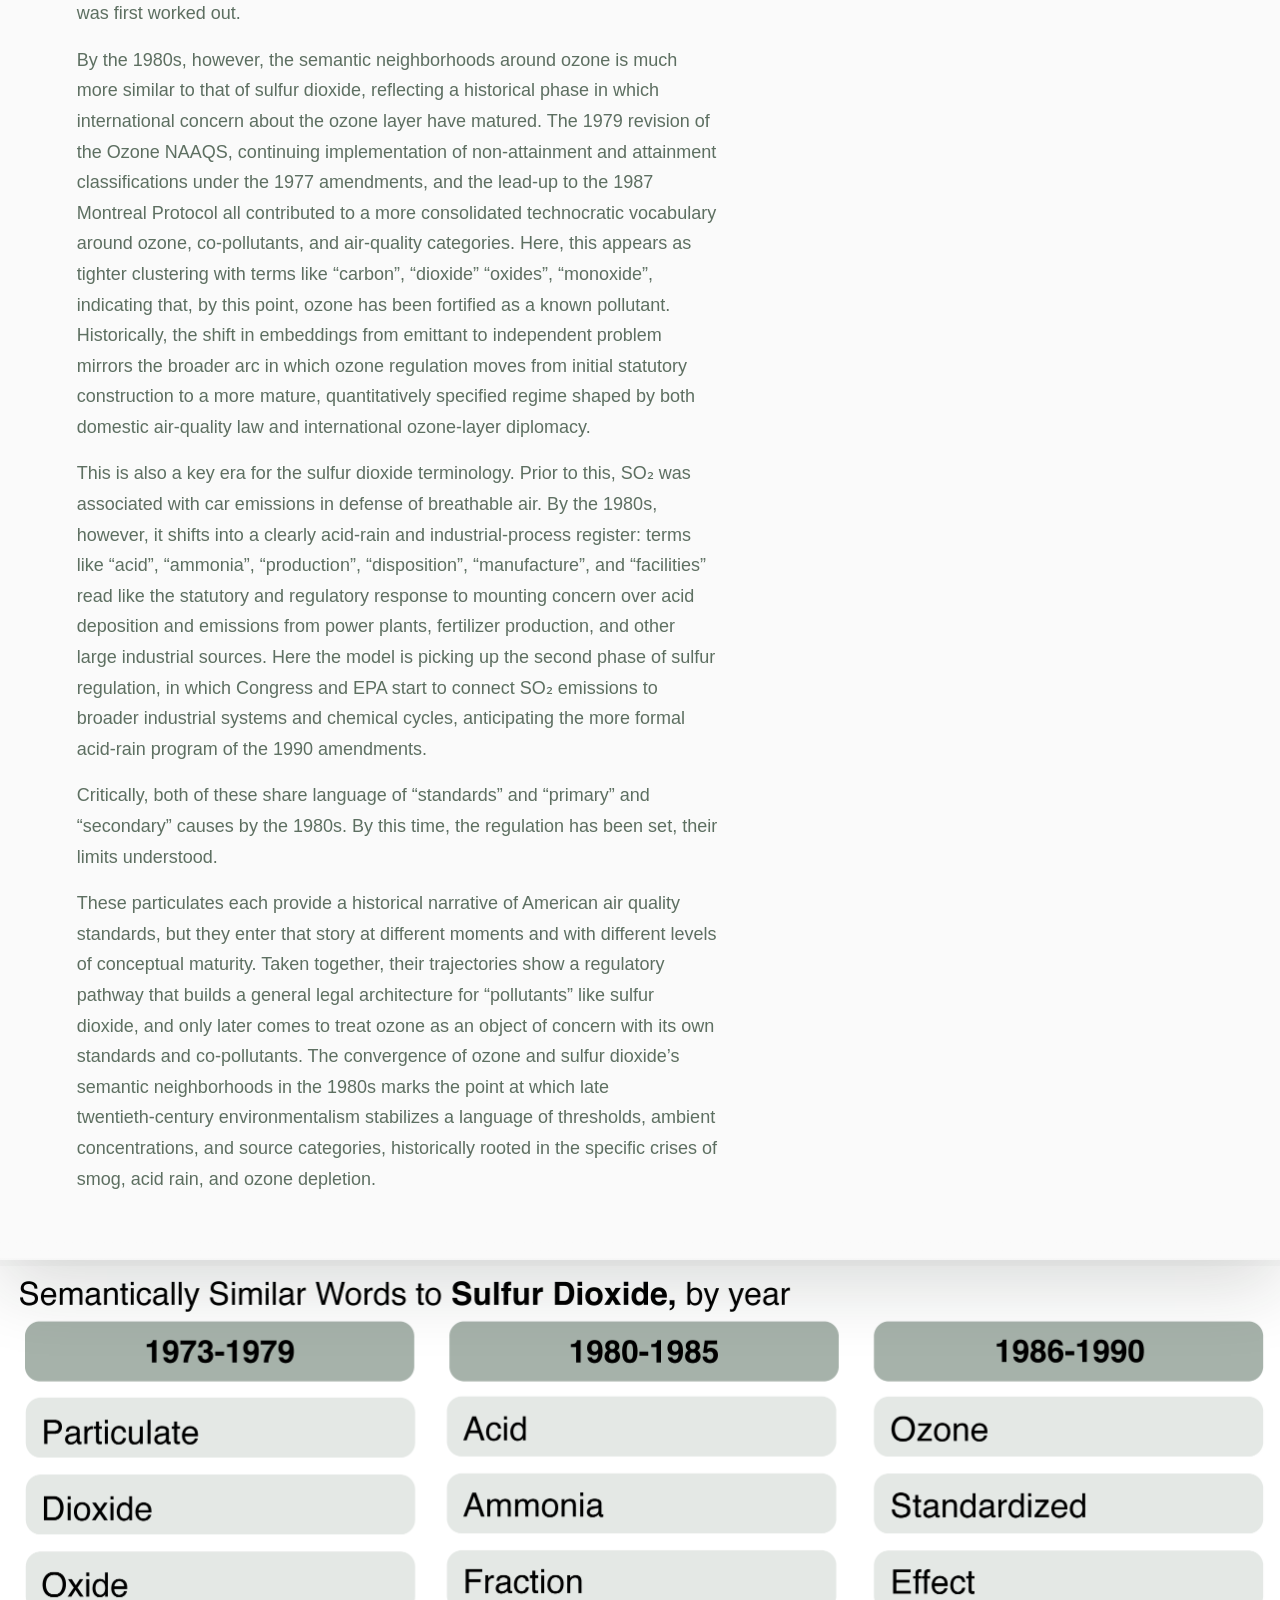
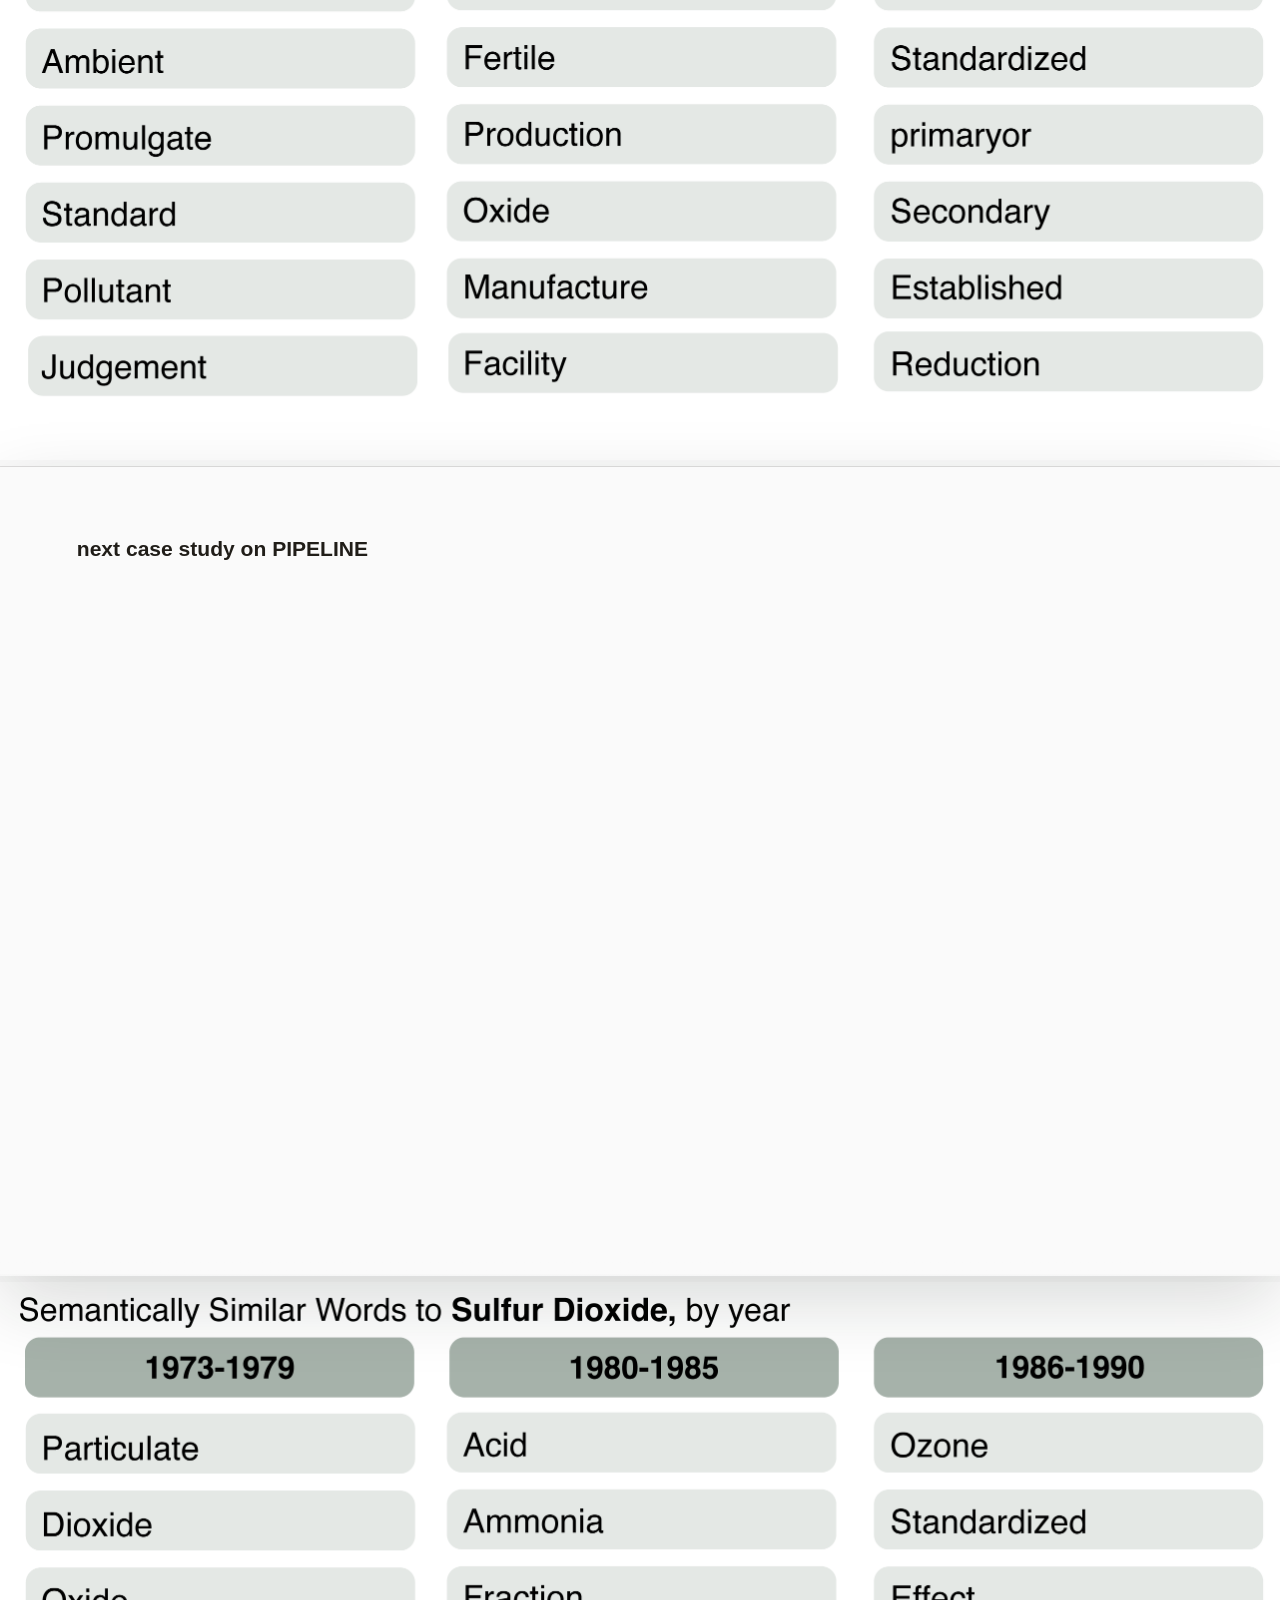
==== commit ef63f01a: "disc" ====
--- a/index.html
+++ b/index.html
@@ -303,9 +303,9 @@
       <div class="panel-sheet-wrap">
         <article class="panel-sheet">
           <div class="sheet-content">
-            <h4>Discussion</h4>
-            <p>Finish with limitations, interpretation, broader implications, or the next research direction. A full-page discussion sheet keeps the ending deliberate and essay-like.</p>
-            <p>Below it, the final figure can act as a visual coda. You can also continue after this section with references, acknowledgments, or links to code and data.</p>
+            <h3>
+              next case study on PIPELINE
+            </h3>
           </div>
         </article>
       </div>
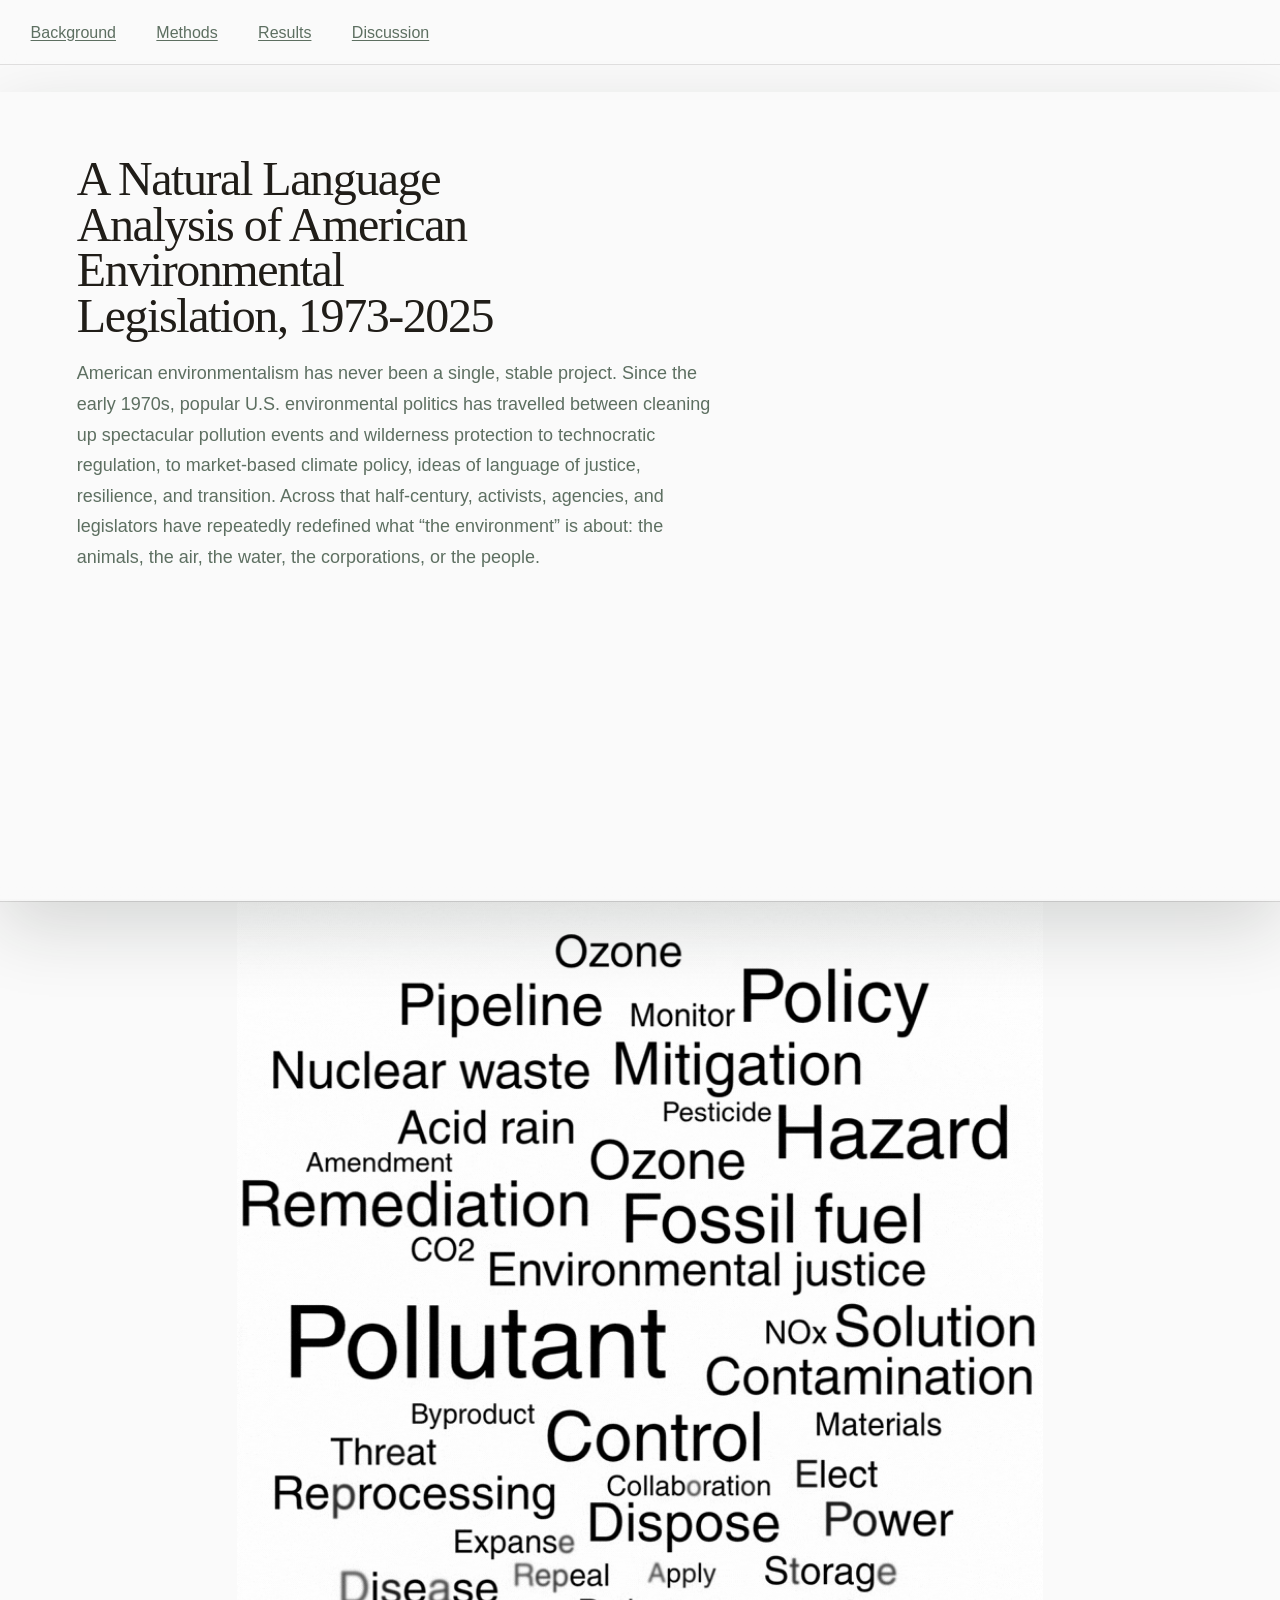
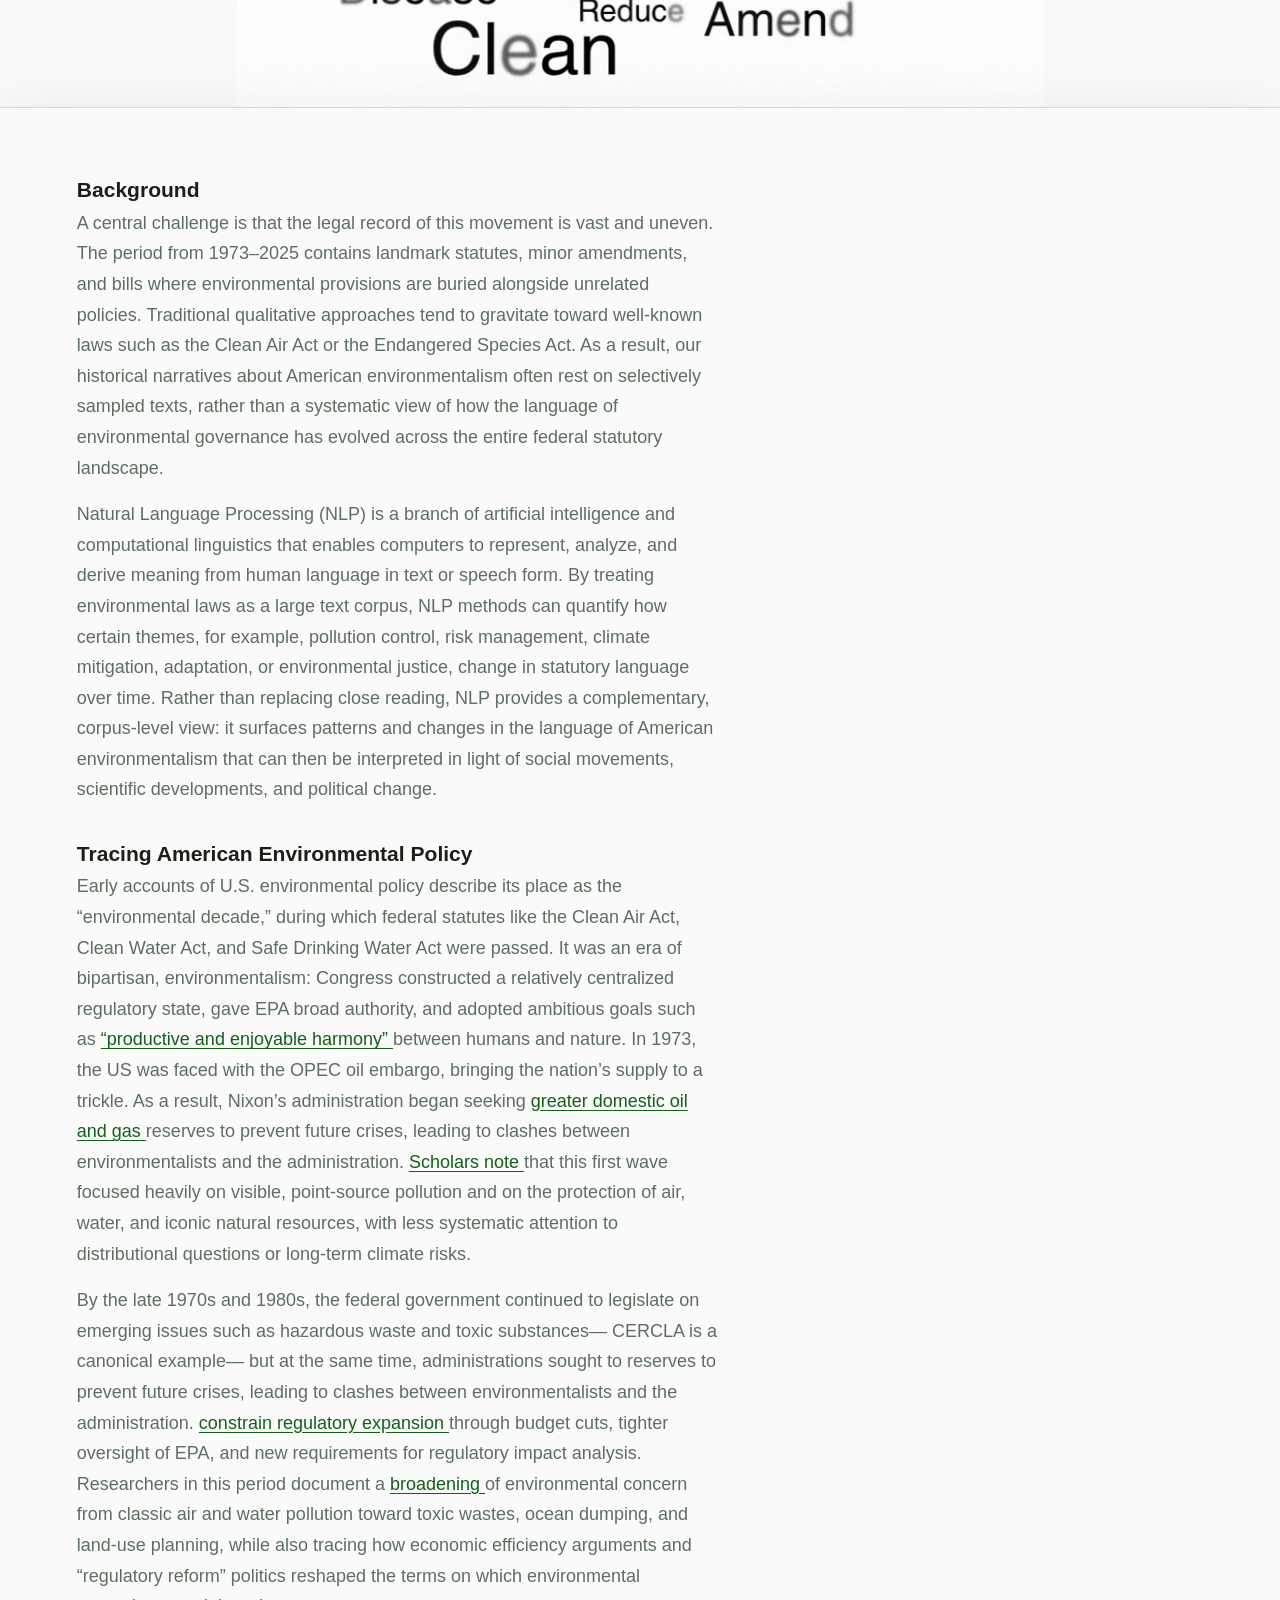
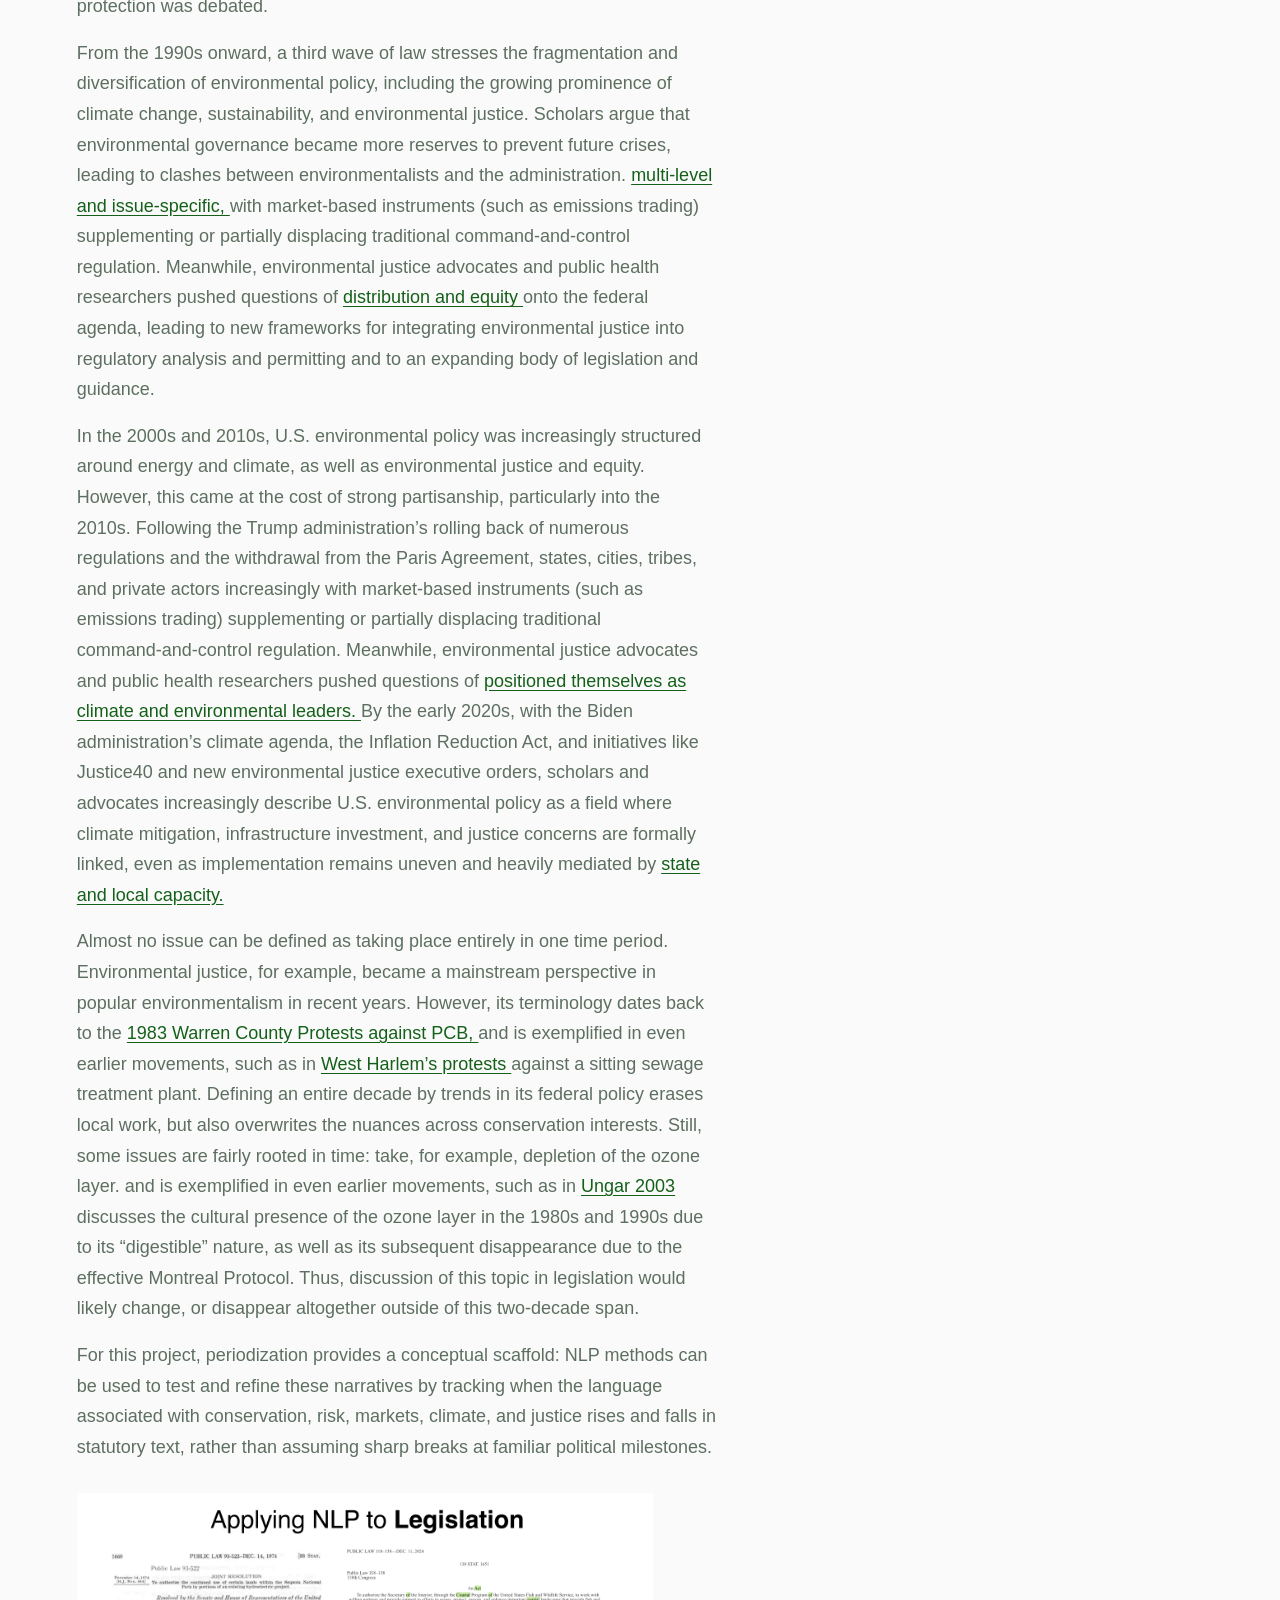
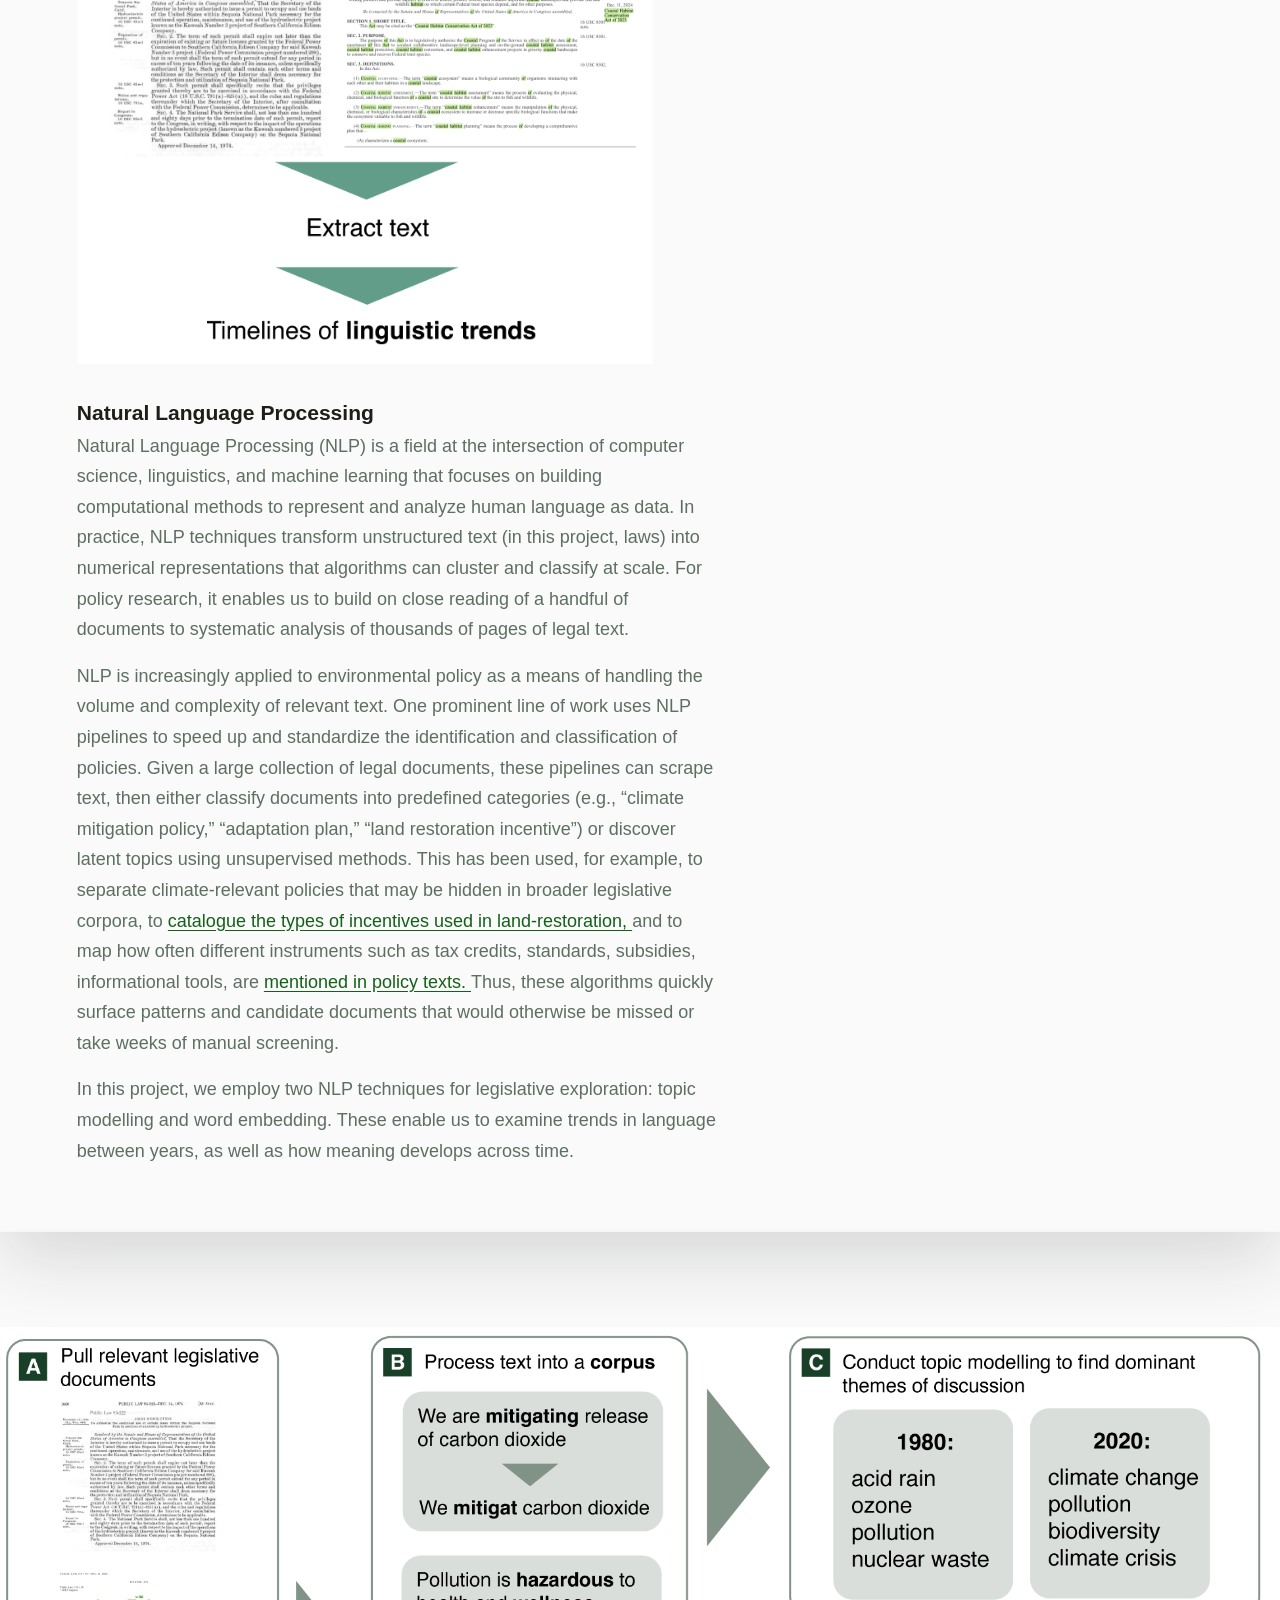
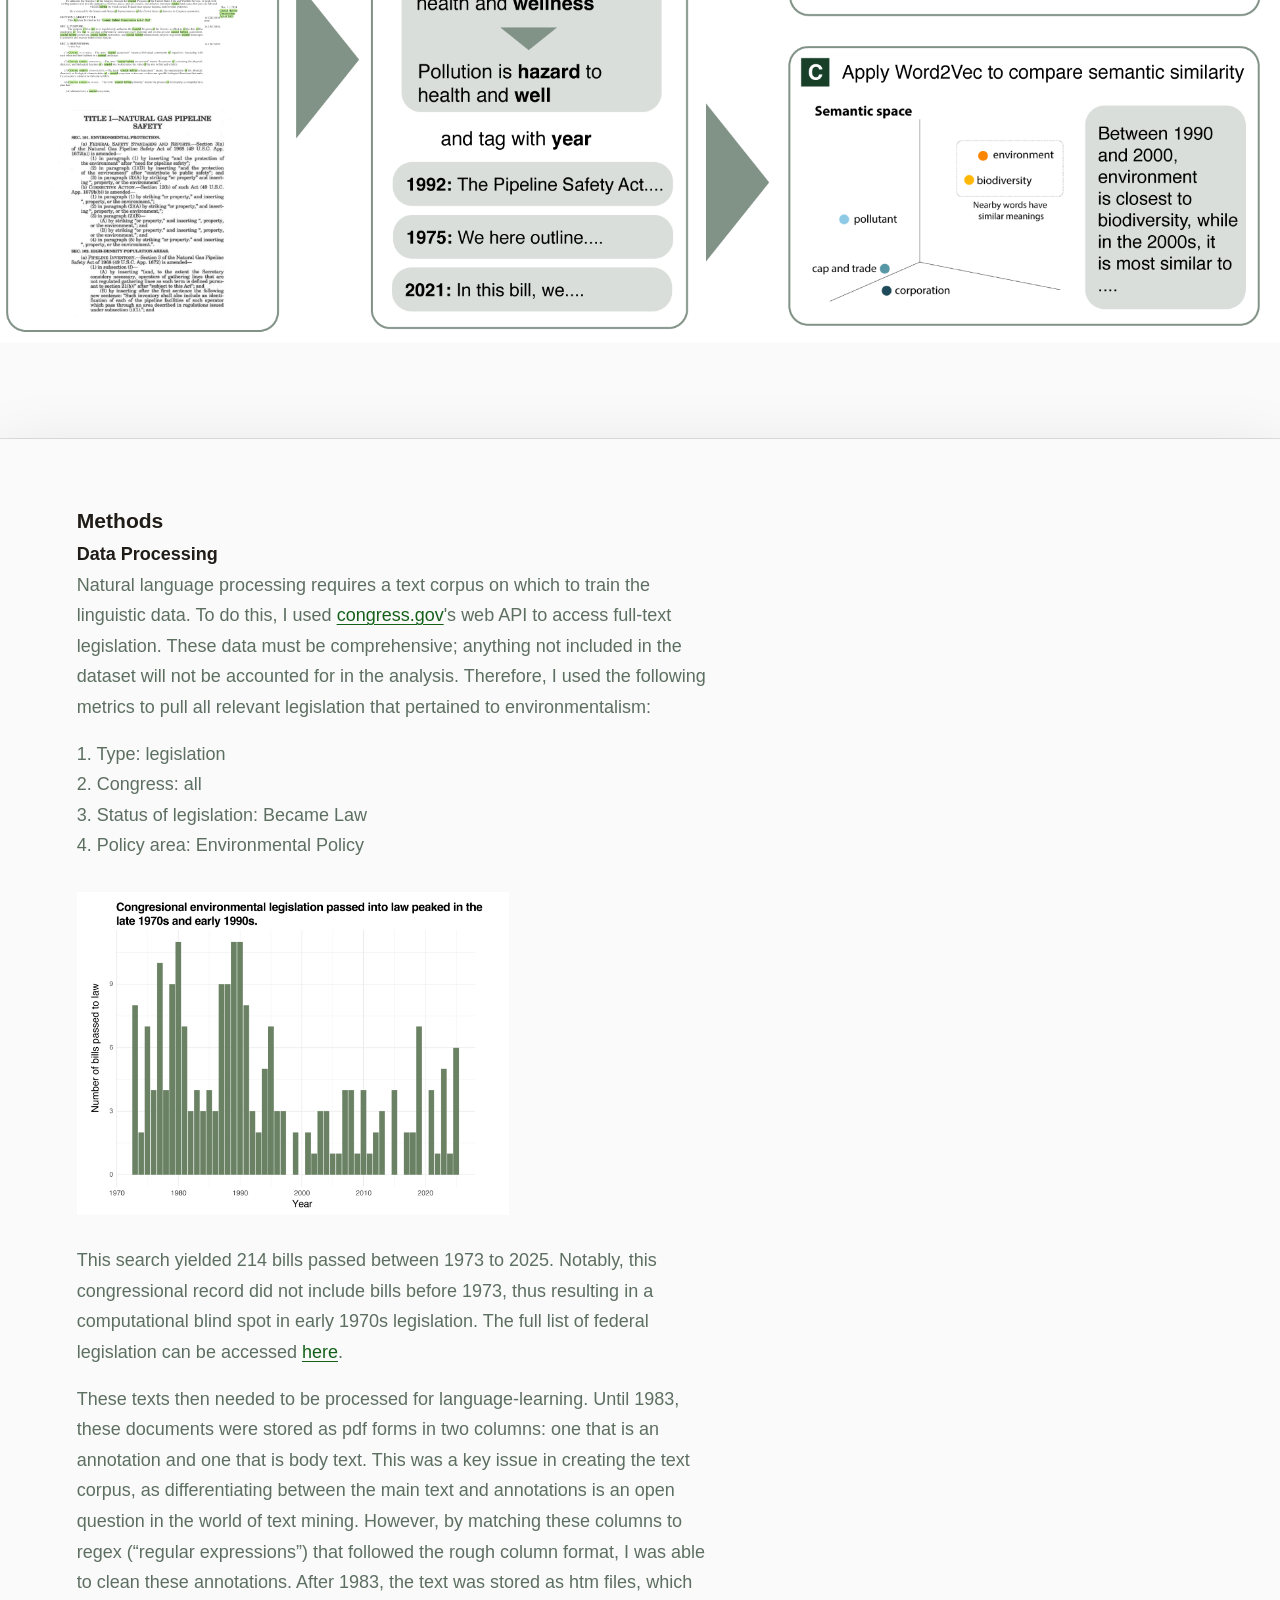
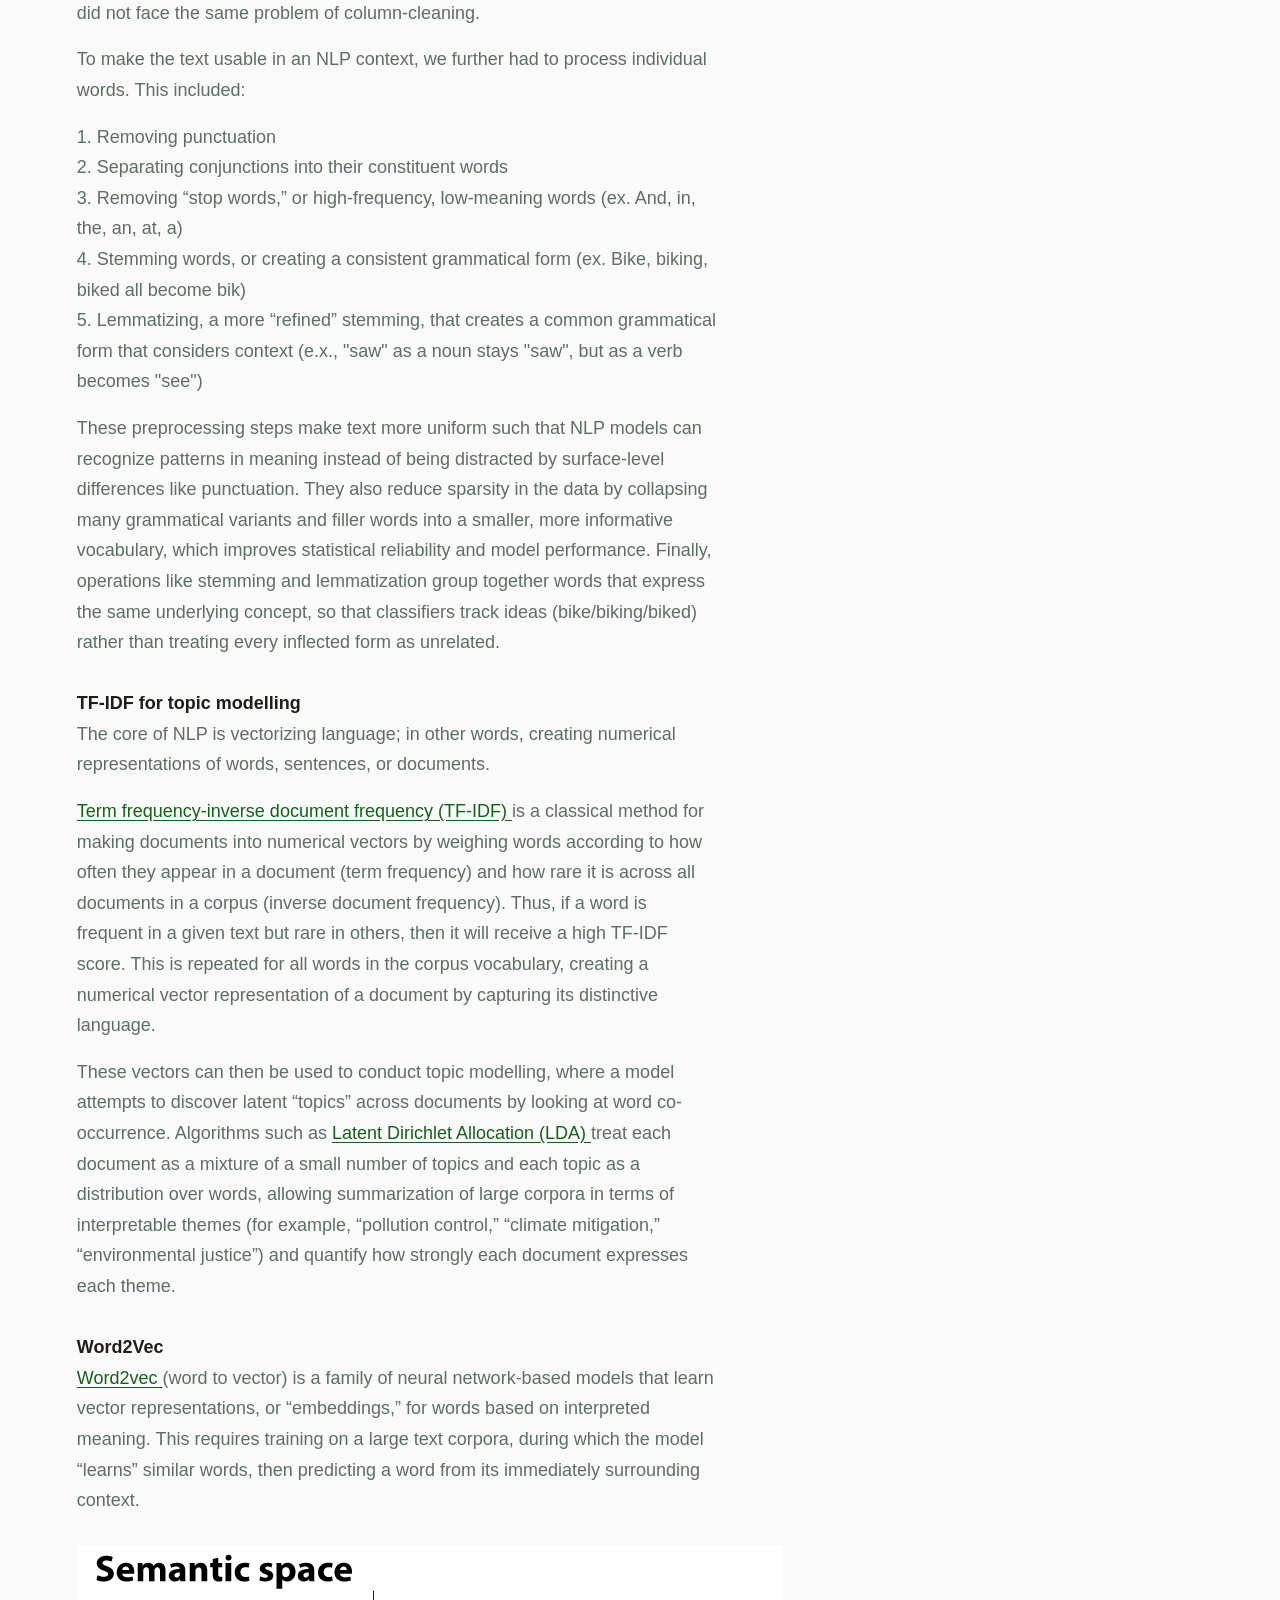
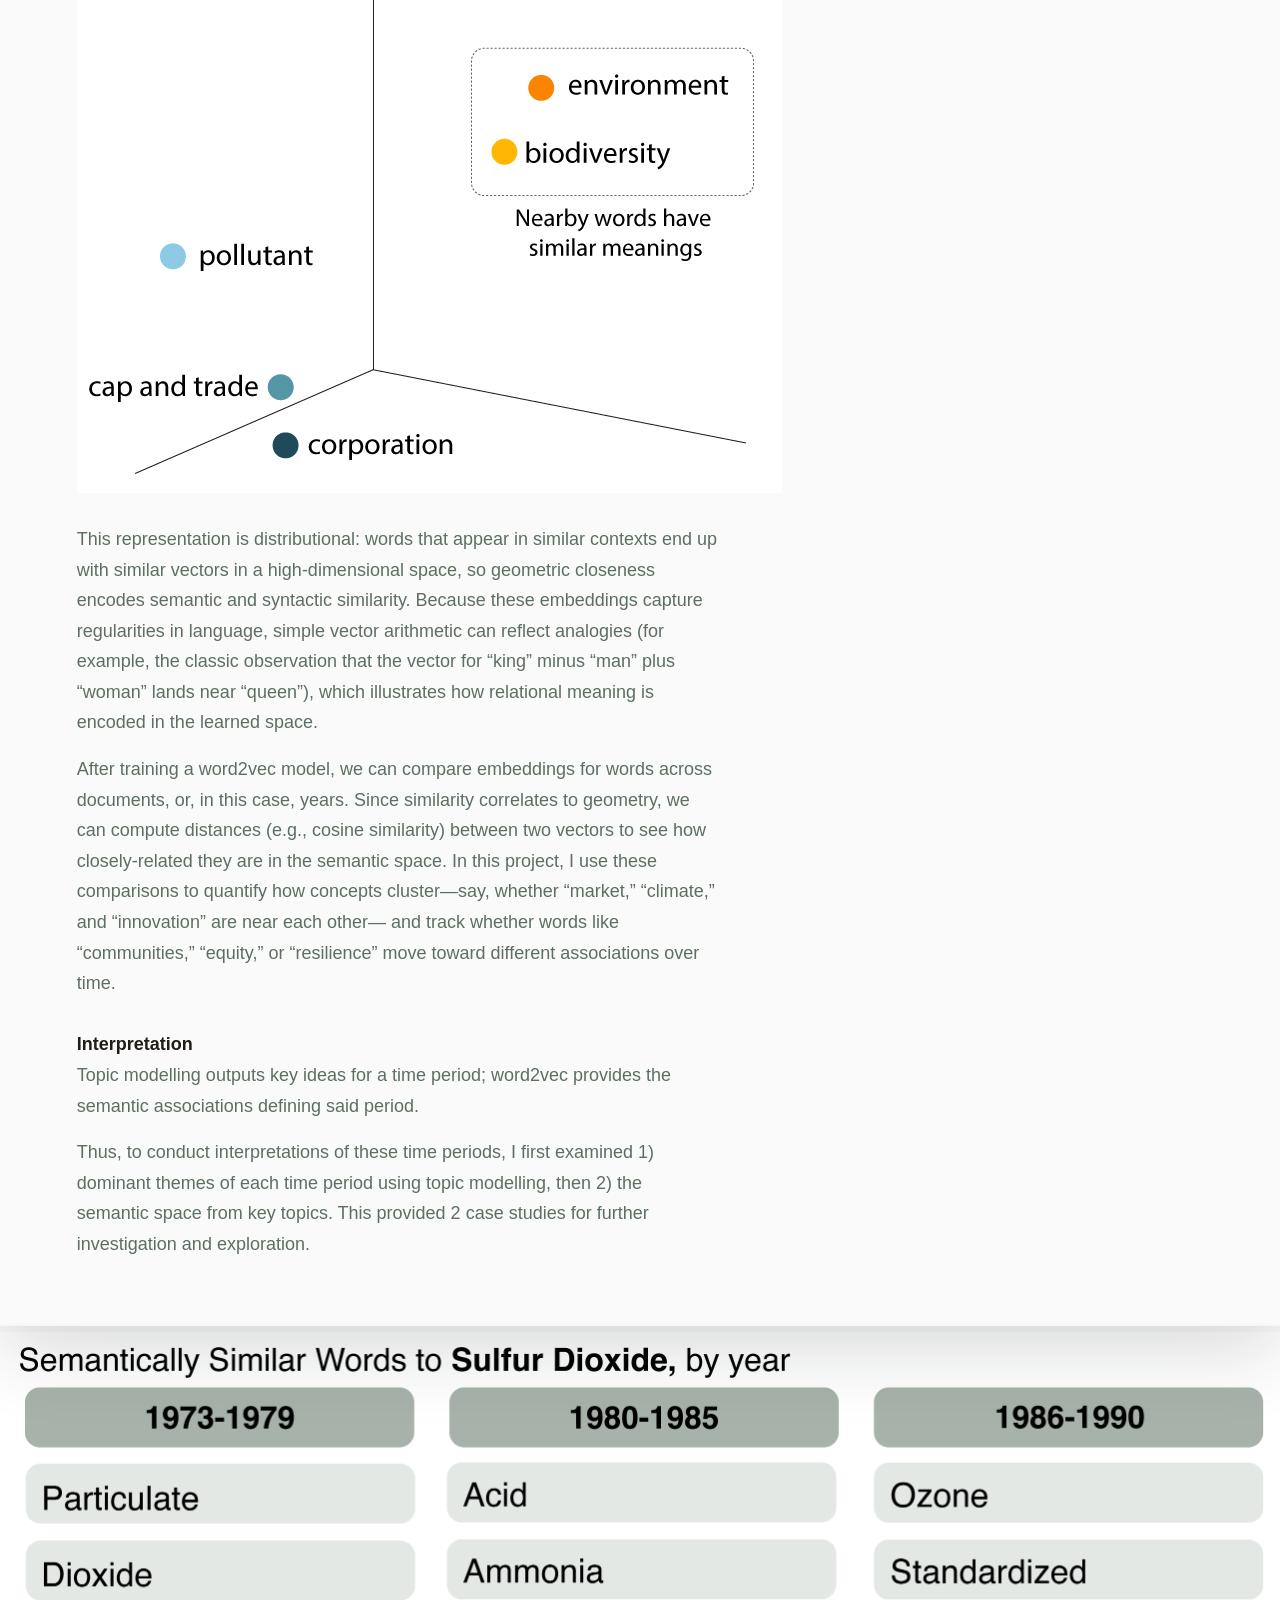
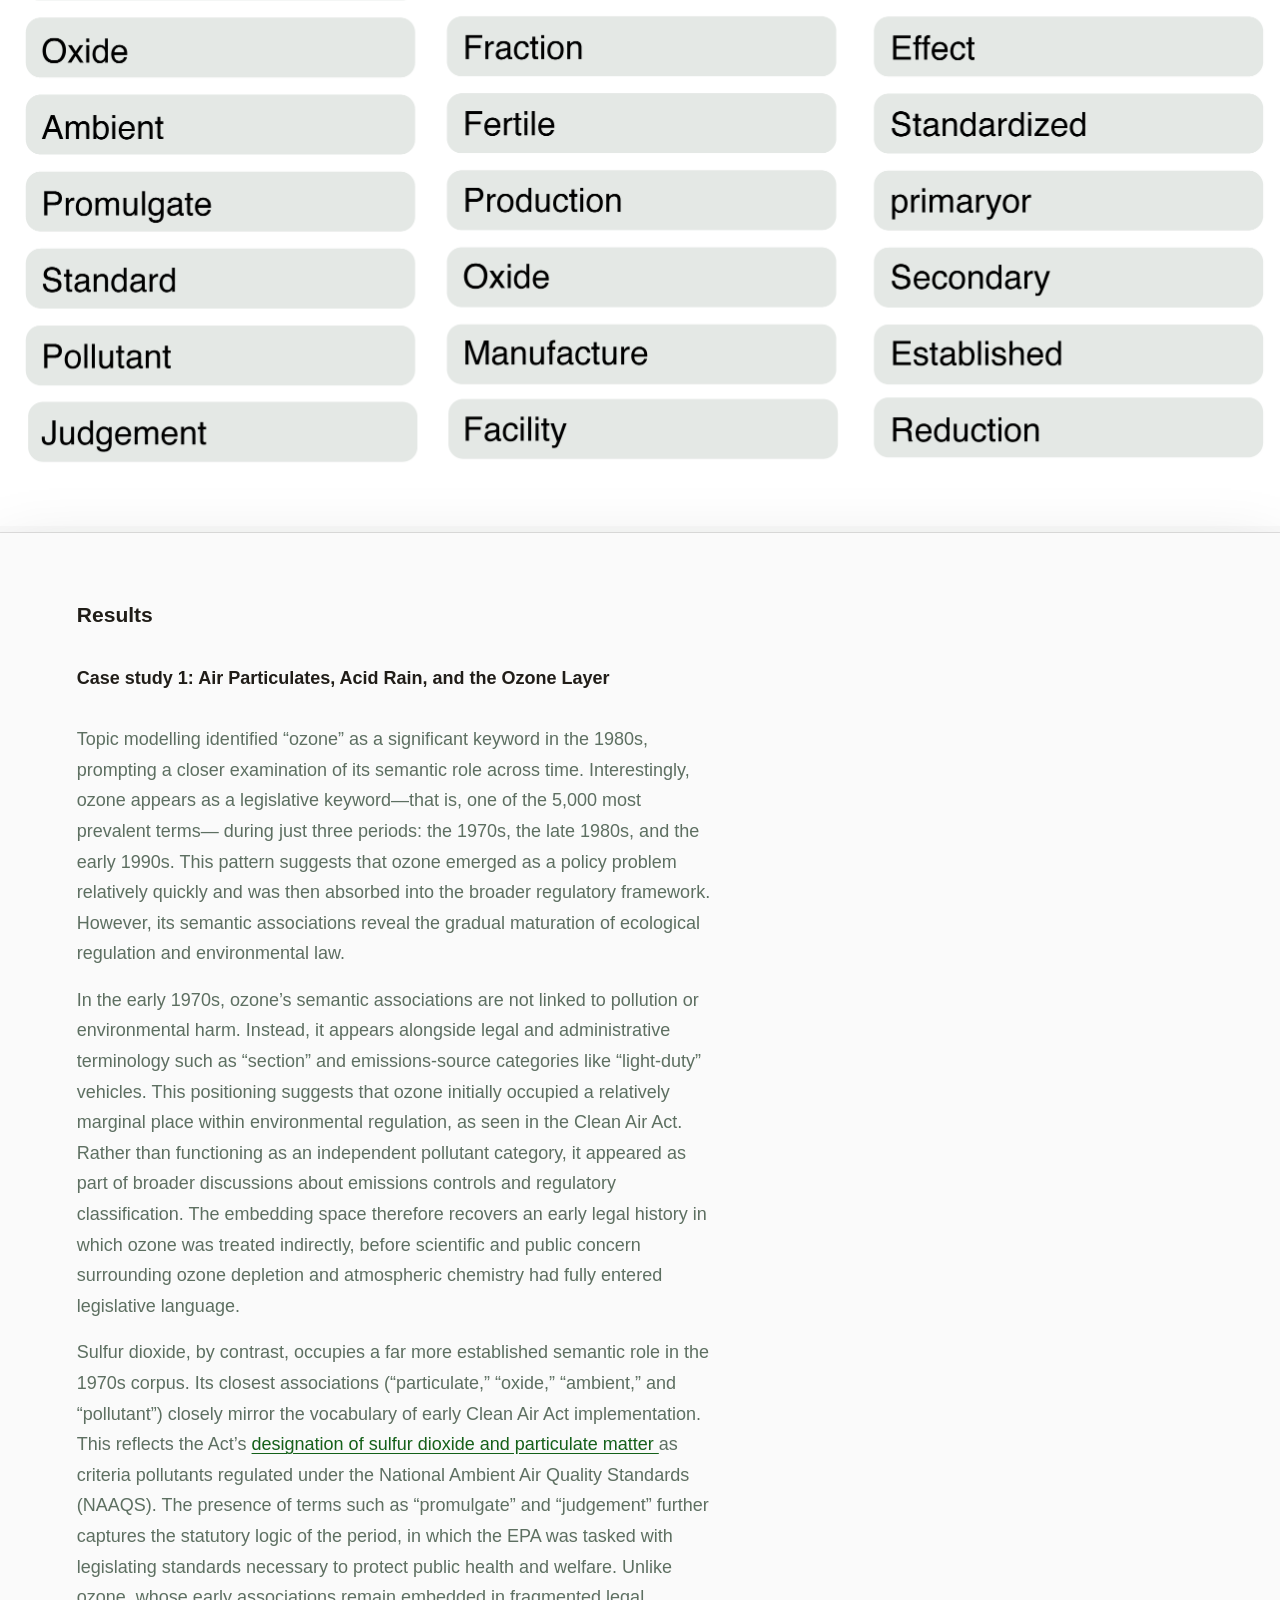
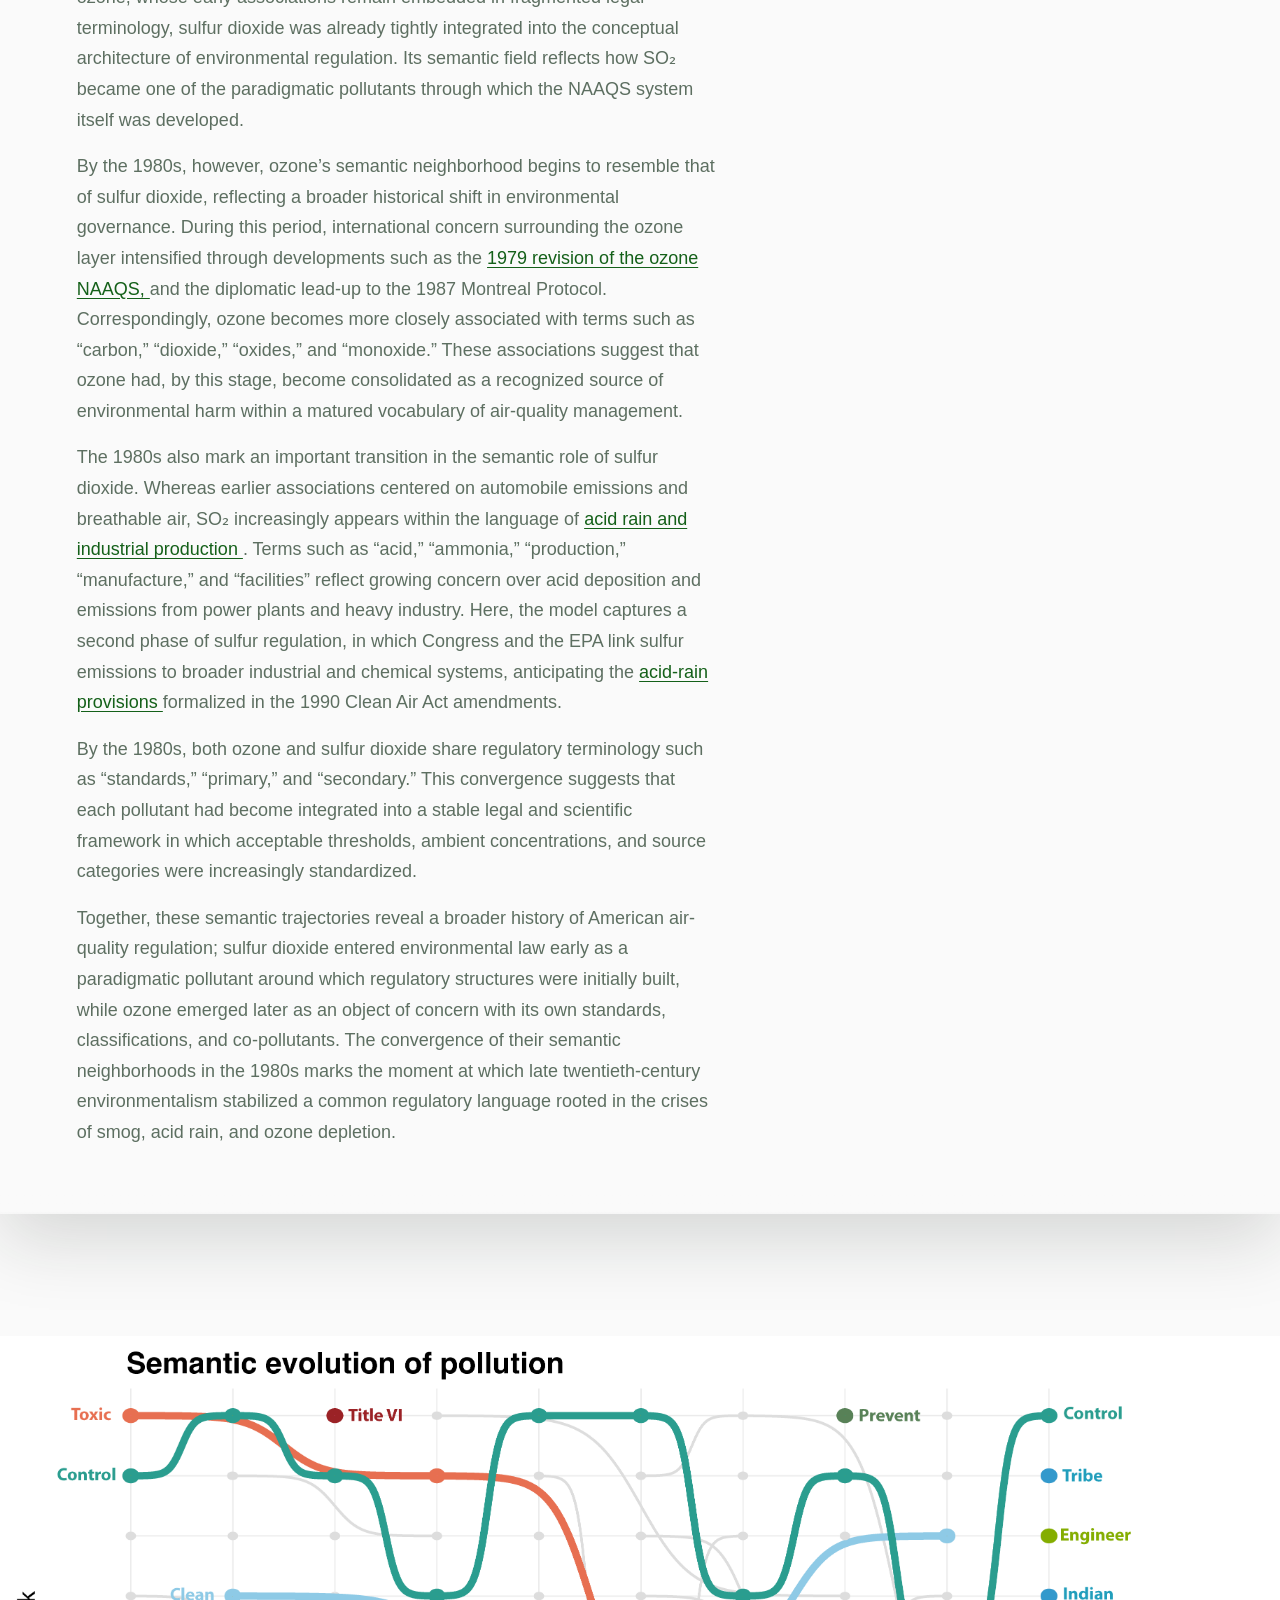
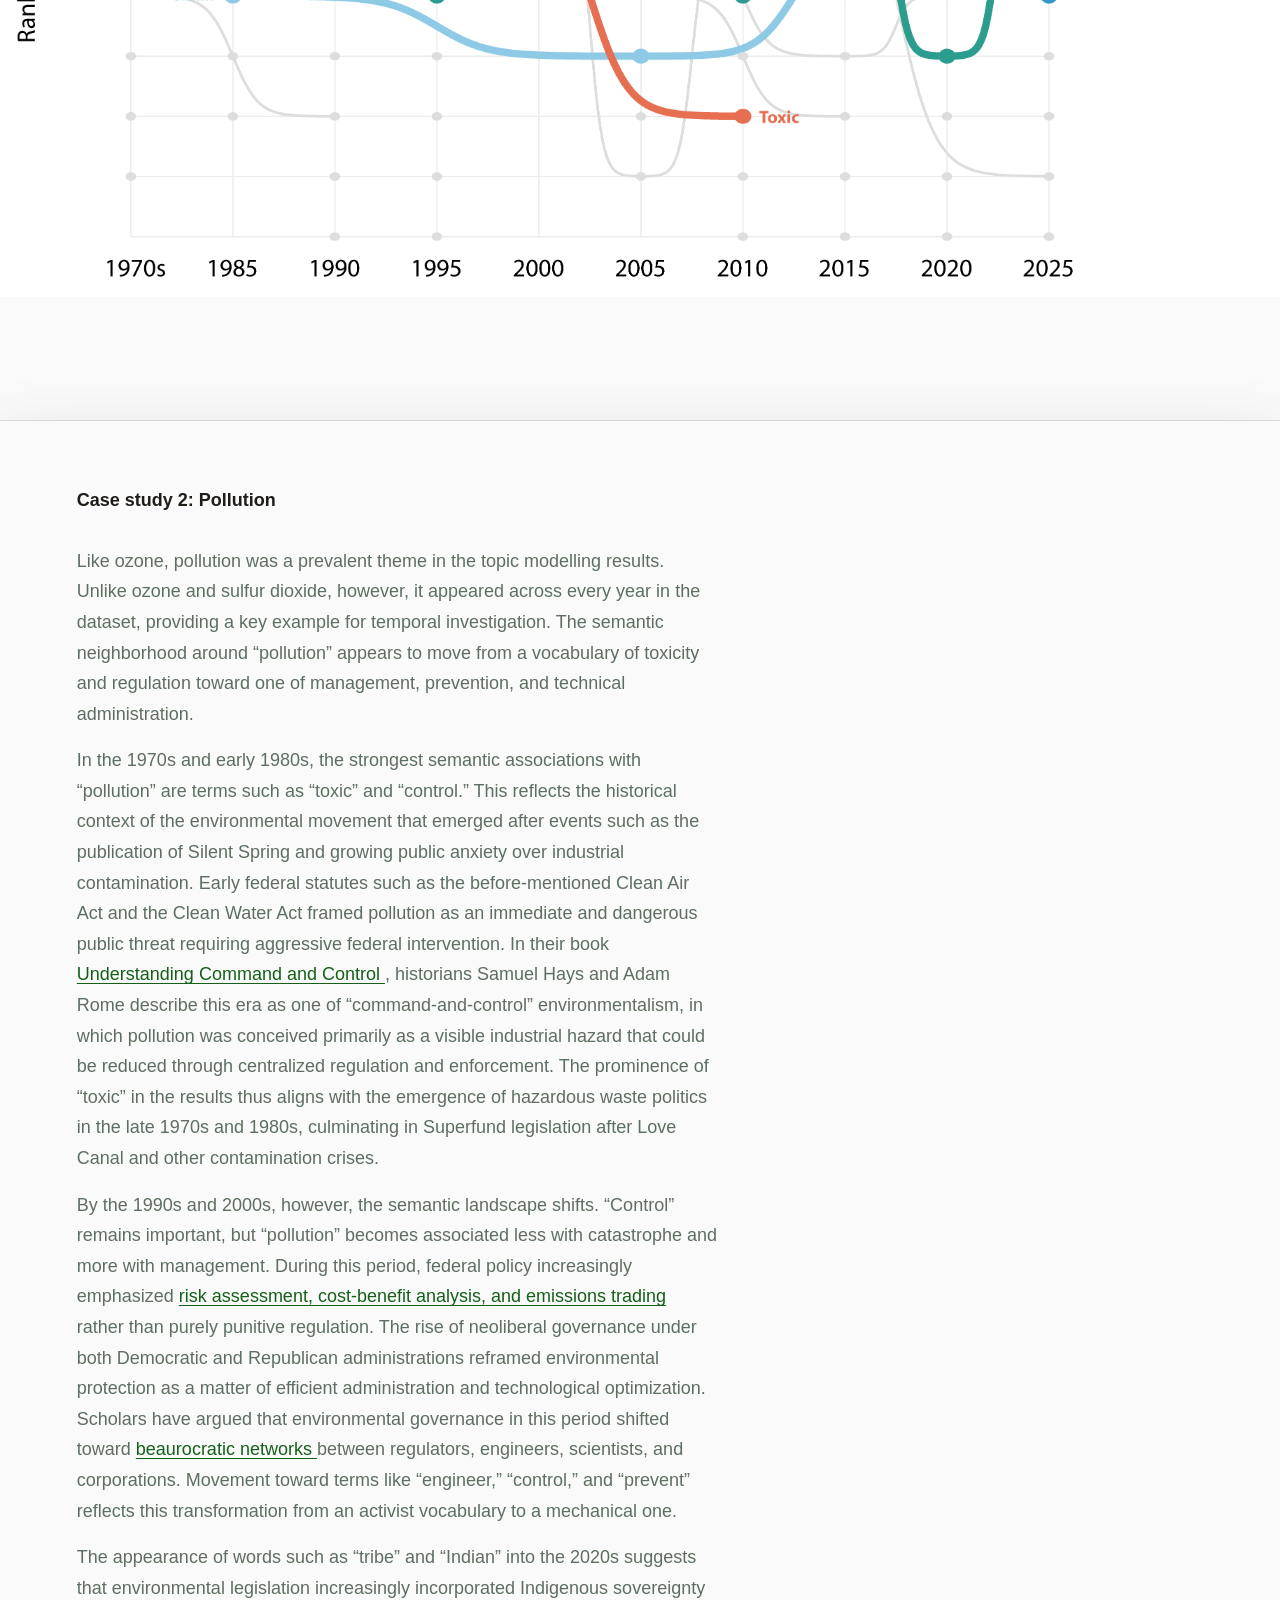
==== commit 4d75e8a8: "final" ====
--- a/index.html
+++ b/index.html
@@ -55,6 +55,7 @@
               A central challenge is that the legal record of this movement is vast and uneven. The period from 1973–2025 contains landmark statutes, minor amendments, and bills where environmental provisions are buried alongside unrelated policies. Traditional qualitative approaches tend to gravitate toward well-known laws such as the Clean Air Act or the Endangered Species Act. As a result, our historical narratives about American environmentalism often rest on selectively sampled texts, rather than a systematic view of how the language of environmental governance has evolved across the entire federal statutory landscape.
             </p>
 
+
             <p>
               Natural Language Processing (NLP) is a branch of artificial intelligence and computational linguistics that enables computers to represent, analyze, and derive meaning from human language in text or speech form. By treating environmental laws as a large text corpus, NLP methods can quantify how certain themes, for example, pollution control, risk management, climate mitigation, adaptation, or environmental justice, change in statutory language over time. Rather than replacing close reading, NLP provides a complementary, corpus-level view: it surfaces patterns and changes in the language of American environmentalism that can then be interpreted in light of social movements, scientific developments, and political change.
 
@@ -67,23 +68,163 @@
             </h3>
             
             <p>
-              Early accounts of U.S. environmental policy describe its place as the“environmental decade,” during which federal statutes like the Clean Air Act, Clean Water Act, and Safe Drinking Water Act were passed. It was an era of bipartisan, environmentalism: Congress constructed a relatively centralized regulatory state, gave EPA broad authority, and adopted ambitious goals such as “productive and enjoyable harmony” between humans and nature. In 1973, the US was faced with the OPEC oil embargo, bringing the nation’s supply to a trickle. As a result, Nixon’s administration began seeking greater domestic oil and gas reserves to prevent future crises, leading to clashes between environmentalists and the administration. Scholars note that this first wave focused heavily on visible, point‑source pollution and on the protection of air, water, and iconic natural resources, with less systematic attention to distributional questions or long‑term climate risks.  
-
-            </p>
-            <p>
-              By the late 1970s and 1980s, the federal government continued to legislate on emerging issues such as hazardous waste and toxic substances— CERCLA is a canonical example— but at the same time, administrations sought to constrain regulatory expansion through budget cuts, tighter oversight of EPA, and new requirements for regulatory impact analysis. Researchers in this period document a broadening of environmental concern from classic air and water pollution toward toxic wastes, ocean dumping, and land-use planning, while also tracing how economic efficiency arguments and “regulatory reform” politics reshaped the terms on which environmental protection was debated.
-
-            </p>
-            <p>
-              From the 1990s onward, a third wave of law stresses the fragmentation and diversification of environmental policy, including the growing prominence of climate change, sustainability, and environmental justice. Scholars argue that environmental governance became more multi‑level and issue‑specific, with market‑based instruments (such as emissions trading) supplementing or partially displacing traditional command‑and‑control regulation. Meanwhile, environmental justice advocates and public health researchers pushed questions of distribution and equity onto the federal agenda, leading to new frameworks for integrating environmental justice into regulatory analysis and permitting and to an expanding body of legislation and guidance. 
-
-            </p>
-            <p>
-              In the 2000s and 2010s, U.S. environmental policy was increasingly structured around energy and climate, as well as environmental justice and equity. However, this came at the cost of strong partisanship, particularly into the 2010s. Following the Trump administration’s rolling back of numerous regulations and the withdrawal from the Paris Agreement, states, cities, tribes, and private actors increasingly positioned themselves as climate and environmental leaders. By the early 2020s, with the Biden administration’s climate agenda, the Inflation Reduction Act, and initiatives like Justice40 and new environmental justice executive orders, scholars and advocates increasingly describe U.S. environmental policy as a field where climate mitigation, infrastructure investment, and justice concerns are formally linked, even as implementation remains uneven and heavily mediated by state and local capacity.
-
-            </p>
-            <p>
-              Critically, almost no issue can be defined as taking place entirely in one time period. Environmental justice, for example, became a mainstream perspective in popular environmentalism in recent years. However, its terminology dates back to the 1983 Warren County Protests against PCB, and is exemplified in even earlier movements, such as in West Harlem’s protests against a sitting sewage treatment plant. Defining an entire decade by trends in its federal policy erases local work, but also overwrites the nuances across conservation interests. Still, some issues are fairly rooted in time: take, for example, depletion of the ozone layer. Ungar 2003 discusses the cultural presence of the ozone layer in the 1980s and 1990s due to its “digestible” nature, as well as its subsequent disappearance due to the effective Montreal Protocol. Thus, discussion of this topic in legislation would likely change, or disappear altogether outside of this two-decade span.
+              Early accounts of U.S. environmental policy describe its place as the “environmental decade,” during which federal statutes like the Clean Air Act, Clean Water Act, and Safe Drinking Water Act were passed. It was an era of bipartisan, environmentalism: Congress constructed a relatively centralized regulatory state, gave EPA broad authority, and adopted ambitious goals such as 
+              <a href="https://repository.uclawsf.edu/cgi/viewcontent.cgi?article=1403&context=hastings_environmental_law_journal"
+                class="citation"
+                target="_blank"
+                rel="noopener noreferrer"
+                aria-describedby="cite-1">
+                “productive and enjoyable harmony”
+              <span class="citation-tooltip" id="cite-1" role="tooltip">
+                Preister and Kent, 2001
+              </span>
+           </a> between humans and nature. In 1973, the US was faced with the OPEC oil embargo, bringing the nation’s supply to a trickle. As a result, Nixon’s administration began seeking 
+           <a href="https://www.tandfonline.com/doi/abs/10.1080/08941920290069353"
+                class="citation"
+                target="_blank"
+                rel="noopener noreferrer"
+                aria-describedby="cite-1">
+                greater domestic oil and gas
+              <span class="citation-tooltip" id="cite-1" role="tooltip">
+                Schlosberg and Dryzek, 2002
+              </span>
+           </a>
+             reserves to prevent future crises, leading to clashes between environmentalists and the administration. 
+             <a href="https://pmc.ncbi.nlm.nih.gov/articles/PMC7164414/"
+                class="citation"
+                target="_blank"
+                rel="noopener noreferrer"
+                aria-describedby="cite-1">
+                Scholars note
+              <span class="citation-tooltip" id="cite-1" role="tooltip">
+                Dietz, 2020
+              </span>
+           </a>
+            that this first wave focused heavily on visible, point‑source pollution and on the protection of air, water, and iconic natural resources, with less systematic attention to distributional questions or long‑term climate risks.  
+
+            </p>
+            <p>
+              By the late 1970s and 1980s, the federal government continued to legislate on emerging issues such as hazardous waste and toxic substances— CERCLA is a canonical example— but at the same time, administrations sought to 
+            </a>
+            reserves to prevent future crises, leading to clashes between environmentalists and the administration. 
+            <a href="https://www.sciencedirect.com/science/article/abs/pii/030142159290146S"
+               class="citation"
+               target="_blank"
+               rel="noopener noreferrer"
+               aria-describedby="cite-1">
+               constrain regulatory expansion
+             <span class="citation-tooltip" id="cite-1" role="tooltip">
+               Narum, 1992
+             </span>
+          </a>
+               through budget cuts, tighter oversight of EPA, and new requirements for regulatory impact analysis. Researchers in this period document a 
+              </a>
+              <a href="https://www.sciencedirect.com/science/article/abs/pii/030142159290146S"
+                 class="citation"
+                 target="_blank"
+                 rel="noopener noreferrer"
+                 aria-describedby="cite-1">
+                 broadening
+                <span class="citation-tooltip" id="cite-1" role="tooltip">
+                  Wisman, Environmntal Protection Agency, 1985
+                </span>
+              </a>
+                of environmental concern from classic air and water pollution toward toxic wastes, ocean dumping, and land-use planning, while also tracing how economic efficiency arguments and “regulatory reform” politics reshaped the terms on which environmental protection was debated.
+
+            </p>
+            <p>
+              From the 1990s onward, a third wave of law stresses the fragmentation and diversification of environmental policy, including the growing prominence of climate change, sustainability, and environmental justice. Scholars argue that environmental governance became more 
+              </a>
+              reserves to prevent future crises, leading to clashes between environmentalists and the administration. 
+              <a href="https://www.sciencedirect.com/science/article/abs/pii/030142159290146S"
+                class="citation"
+                target="_blank"
+                rel="noopener noreferrer"
+                aria-describedby="cite-1">
+                multi‑level and issue‑specific, 
+                <span class="citation-tooltip" id="cite-1" role="tooltip">
+                  Paavola, 2015
+                </span>
+              </a>
+               with market‑based instruments (such as emissions trading) supplementing or partially displacing traditional command‑and‑control regulation. Meanwhile, environmental justice advocates and public health researchers pushed questions of 
+               <a href="https://www-jstor-org.brown.idm.oclc.org/stable/j.ctt17kk8mr.6"
+               class="citation"
+               target="_blank"
+               rel="noopener noreferrer"
+               aria-describedby="cite-1">
+               distribution and equity
+               <span class="citation-tooltip" id="cite-1" role="tooltip">
+                Konisky, 2015 (pgs. 1-28)
+               </span>
+             </a>
+               onto the federal agenda, leading to new frameworks for integrating environmental justice into regulatory analysis and permitting and to an expanding body of legislation and guidance. 
+            </p>
+            
+            <p>
+              In the 2000s and 2010s, U.S. environmental policy was increasingly structured around energy and climate, as well as environmental justice and equity. However, this came at the cost of strong partisanship, particularly into the 2010s. Following the Trump administration’s rolling back of numerous regulations and the withdrawal from the Paris Agreement, states, cities, tribes, and private actors increasingly 
+            </a>
+            with market‑based instruments (such as emissions trading) supplementing or partially displacing traditional command‑and‑control regulation. Meanwhile, environmental justice advocates and public health researchers pushed questions of 
+            <a href="https://wires.onlinelibrary.wiley.com/doi/10.1002/wcc.791"
+              class="citation"
+              target="_blank"
+              rel="noopener noreferrer"
+              aria-describedby="cite-1">
+              positioned themselves as climate and environmental leaders. 
+              <span class="citation-tooltip" id="cite-1" role="tooltip">
+              Marquardt, Fast, and Grimm, 2022
+              </span>
+            </a>
+              By the early 2020s, with the Biden administration’s climate agenda, the Inflation Reduction Act, and initiatives like Justice40 and new environmental justice executive orders, scholars and advocates increasingly describe U.S. environmental policy as a field where climate mitigation, infrastructure investment, and justice concerns are formally linked, even as implementation remains uneven and heavily mediated by 
+              <a href="https://www.nature.com/articles/s41467-022-33392-9
+              "
+              class="citation"
+              target="_blank"
+              rel="noopener noreferrer"
+              aria-describedby="cite-1">
+              state and local capacity.
+              <span class="citation-tooltip" id="cite-1" role="tooltip">
+              Diezmartines and Gianotti, 2022
+              </span>
+            </a>
+            </p>
+
+            <p>
+              Almost no issue can be defined as taking place entirely in one time period. Environmental justice, for example, became a mainstream perspective in popular environmentalism in recent years. However, its terminology dates back to the 
+              <a href="https://canvas.brown.edu/courses/1101437/files?search_term=pcb&preview=71763863"
+              class="citation"
+              target="_blank"
+              rel="noopener noreferrer"
+              aria-describedby="cite-1">
+              1983 Warren County Protests against PCB,
+              <span class="citation-tooltip" id="cite-1" role="tooltip">
+              Spears, 2014
+              </span>
+            </a>
+               and is exemplified in even earlier movements, such as in 
+               <a href="https://ir.lawnet.fordham.edu/cgi/viewcontent.cgi?article=1405&context=ulj"
+              class="citation"
+              target="_blank"
+              rel="noopener noreferrer"
+              aria-describedby="cite-1">
+              West Harlem’s protests
+              <span class="citation-tooltip" id="cite-1" role="tooltip">
+              Miller 1994
+              </span>
+            </a>
+               against a sitting sewage treatment plant. Defining an entire decade by trends in its federal policy erases local work, but also overwrites the nuances across conservation interests. Still, some issues are fairly rooted in time: take, for example, depletion of the ozone layer. 
+              </a>
+              and is exemplified in even earlier movements, such as in 
+              <a href="https://www.researchgate.net/publication/238451606_Global_warming_versus_ozone_depletion_Failure_and_success_in_North_America"
+                class="citation"
+                target="_blank"
+                rel="noopener noreferrer"
+                aria-describedby="cite-1">
+                Ungar 2003 
+                <span class="citation-tooltip" id="cite-1" role="tooltip">
+                Ungar, 2003
+                </span>
+              </a>
+               discusses the cultural presence of the ozone layer in the 1980s and 1990s due to its “digestible” nature, as well as its subsequent disappearance due to the effective Montreal Protocol. Thus, discussion of this topic in legislation would likely change, or disappear altogether outside of this two-decade span.
 
             </p>
 
@@ -102,12 +243,29 @@
             </p>
 
             <p>
-              NLP is increasingly applied to environmental policy as a means of handling the volume and complexity of relevant text. One prominent line of work uses NLP pipelines to speed up and standardize the identification and classification of policies. Given a large collection of legal documents, these pipelines can scrape text, then either classify documents into predefined categories (e.g., “climate mitigation policy,” “adaptation plan,” “land restoration incentive”) or discover latent topics using unsupervised methods. This has been used, for example, to separate climate‑relevant policies that may be hidden in broader legislative corpora, to catalogue the types of incentives used in land‑restoration schemes, and to map how often different instruments such as tax credits, standards, subsidies, informational tools, are mentioned in policy texts. Thus, these algorithms do not claim to “understand” the law, but rather quickly surface patterns and candidate documents that would otherwise be missed or take weeks of manual screening.
-
-            </p>
-
-            <p>
-              In more recent years, there is a growing interest in using NLP  to evaluate policy in relation to broader sustainability goals. Here, NLP‑derived features, such as topics, sentiments, or target references, can be linked to external indicators such as emissions trends, investment flows, or progress on climate and biodiversity commitments. This allows researchers to ask whether jurisdictions whose legislation leans heavily on certain themes (ex., market mechanisms, resilience, justice) behave differently in measurable ways, or whether policy language and material outcomes have come apart. 
+              NLP is increasingly applied to environmental policy as a means of handling the volume and complexity of relevant text. One prominent line of work uses NLP pipelines to speed up and standardize the identification and classification of policies. Given a large collection of legal documents, these pipelines can scrape text, then either classify documents into predefined categories (e.g., “climate mitigation policy,” “adaptation plan,” “land restoration incentive”) or discover latent topics using unsupervised methods. This has been used, for example, to separate climate‑relevant policies that may be hidden in broader legislative corpora, to 
+              <a href="https://www.sciencedirect.com/science/article/pii/S1389934121002306"
+                class="citation"
+                target="_blank"
+                rel="noopener noreferrer"
+                aria-describedby="cite-1">
+                catalogue the types of incentives used in land‑restoration, 
+                <span class="citation-tooltip" id="cite-1" role="tooltip">
+                  Firebanks-Quevedo et al., 2022
+                </span>
+              </a>
+                and to map how often different instruments such as tax credits, standards, subsidies, informational tools, are 
+                <a href="https://pmc.ncbi.nlm.nih.gov/articles/PMC12453784/"
+                class="citation"
+                target="_blank"
+                rel="noopener noreferrer"
+                aria-describedby="cite-1">
+                mentioned in policy texts.
+                <span class="citation-tooltip" id="cite-1" role="tooltip">
+                 Aubakirov et al., 2025
+                </span>
+              </a>
+                 Thus, these algorithms quickly surface patterns and candidate documents that would otherwise be missed or take weeks of manual screening.
 
             </p>
             <p>
@@ -135,7 +293,7 @@
 
             </h4>
             <p>
-              Natural language processing requires a text corpus on which to train the linguistic data. To do this, I used congress.gov’s web API to access full-text legislation. These data must be comprehensive; anything not included in the dataset will not be accounted for in the analysis. Therefore, I used the following metrics to pull all relevant legislation that pertained to environmentalism:
+              Natural language processing requires a text corpus on which to train the linguistic data. To do this, I used <a href="congress.gov">congress.gov</a>'s web API to access full-text legislation. These data must be comprehensive; anything not included in the dataset will not be accounted for in the analysis. Therefore, I used the following metrics to pull all relevant legislation that pertained to environmentalism:
 
             </p>
             <p>
@@ -196,12 +354,32 @@
             </p>
 
             <p>
-              Term frequency-inverse document frequency (TF-IDF) is a classical method for making documents into numerical vectors by weighing words according to how often they appear in a document (term frequency) and how rare it is across all documents in a corpus (inverse document frequency). Thus, if a word is frequent in a given text but rare in others, then it will receive a high TF-IDF score. This is repeated for all words in the corpus vocabulary, creating a numerical vector representation of a document by capturing its distinctive language. 
-
-            </p>
-
-            <p>
-              These vectors can then be used to conduct topic modelling, where a model attempts to discover latent “topics” across documents by looking at word co-occurrence. Algorithms such as Latent Dirichlet Allocation (LDA) treat each document as a mixture of a small number of topics and each topic as a distribution over words, allowing you to summarize large corpora in terms of interpretable themes (for example, “pollution control,” “climate mitigation,” “environmental justice”) and quantify how strongly each document expresses each theme.
+              <a href="https://dl.acm.org/doi/10.5555/106765.106782"
+                class="citation"
+                target="_blank"
+                rel="noopener noreferrer"
+                aria-describedby="cite-1">
+                Term frequency-inverse document frequency (TF-IDF)
+                <span class="citation-tooltip" id="cite-1" role="tooltip">
+                  Jones, 1988
+                </span>
+              </a> is a classical method for making documents into numerical vectors by weighing words according to how often they appear in a document (term frequency) and how rare it is across all documents in a corpus (inverse document frequency). Thus, if a word is frequent in a given text but rare in others, then it will receive a high TF-IDF score. This is repeated for all words in the corpus vocabulary, creating a numerical vector representation of a document by capturing its distinctive language. 
+
+            </p>
+
+            <p>
+              These vectors can then be used to conduct topic modelling, where a model attempts to discover latent “topics” across documents by looking at word co-occurrence. Algorithms such as 
+              <a href="https://dl.acm.org/doi/10.1145/3239438.3239440"
+                class="citation"
+                target="_blank"
+                rel="noopener noreferrer"
+                aria-describedby="cite-1">
+                Latent Dirichlet Allocation (LDA)
+                <span class="citation-tooltip" id="cite-1" role="tooltip">
+                  Master, 2018
+                </span>
+              </a>
+               treat each document as a mixture of a small number of topics and each topic as a distribution over words, allowing summarization of large corpora in terms of interpretable themes (for example, “pollution control,” “climate mitigation,” “environmental justice”) and quantify how strongly each document expresses each theme.
 
             </p>
             <br>
@@ -210,7 +388,16 @@
               Word2Vec
             </h4>
             <p>
-              Word2vec (word to vector) is a family of neural network-based models that learn vector representations, or “embeddings,” for words based on interpreted meaning. This requires training on a large text corpora, during which the model “learns” similar words, then predicting a word from its immediately surrounding context. 
+              <a href="https://arxiv.org/abs/1301.3781"
+              class="citation"
+              target="_blank"
+              rel="noopener noreferrer"
+              aria-describedby="cite-1">
+              Word2vec
+              <span class="citation-tooltip" id="cite-1" role="tooltip">
+                Mikolov et al., 2013
+              </span>
+            </a> (word to vector) is a family of neural network-based models that learn vector representations, or “embeddings,” for words based on interpreted meaning. This requires training on a large text corpora, during which the model “learns” similar words, then predicting a word from its immediately surrounding context. 
 
             </p>
 <br>
@@ -222,9 +409,10 @@
             </p>
 
             <p>
-              After training a word2vec model, you can compare embeddings for words across documents, or, in this case, years. Since similarity correlates to geometry, we can compute distances (e.g., cosine similarity) between two vectors to see how closely-related they are in the semantic space. In this project, I use these comparisons to quantify how concepts cluster—say, whether “market,” “climate,” and “innovation” are near each other— and track whether words like “communities,” “equity,” or “resilience” move toward different associations over time.
-
-            </p>
+              After training a word2vec model, we can compare embeddings for words across documents, or, in this case, years. Since similarity correlates to geometry, we can compute distances (e.g., cosine similarity) between two vectors to see how closely-related they are in the semantic space. In this project, I use these comparisons to quantify how concepts cluster—say, whether “market,” “climate,” and “innovation” are near each other— and track whether words like “communities,” “equity,” or “resilience” move toward different associations over time.
+
+            </p>
+            <br>
 
             <h4>
               Interpretation
@@ -234,7 +422,7 @@
               Topic modelling outputs key ideas for a time period; word2vec provides the semantic associations defining said period.
             </p>
             <p>
-              Thus, to conduct interpretations of these time periods, I first examined 1) dominant themes of each time period using topic modelling, then 2) examined the semantic space from key topics. This provided X case studies for further investigation and exploration. 
+              Thus, to conduct interpretations of these time periods, I first examined 1) dominant themes of each time period using topic modelling, then 2) the semantic space from key topics. This provided 2 case studies for further investigation and exploration. 
             </p>
 
           </div>
@@ -244,7 +432,7 @@
 
     <section id="results" class="story-panel">
       <div class="panel-image-layer" aria-hidden="true">
-        <div class="panel-image results-art"></div>
+        <div class="panel-image next-art"></div>
         
       </div>
       <div class="panel-sheet-wrap">
@@ -254,41 +442,77 @@
             <br>
             
             <h4>Case study 1: Air Particulates, Acid Rain, and the Ozone Layer</h4>
-
-            <p>
-              Topic modelling revealed “ozone” to be a topic keyword in the 1980s; as a result I examined the semantic role of the word “ozone” across time. Interestingly, ozone appeared only as a legislative keyword— that is, one of the 5000 most prevalent terms— in three time periods: the 1970s, the late 1980s, and the early 1990s, suggesting its role in popular history as a problem addressed relatively quickly. However, its associations rather propose the idea of maturing legal systems for ecological regulation.
-            </p>
-
-            <p>
-              Critically, ozone’s early associations are not with standard pollutants, but with legal terms such as “section” or categorial emissions sources, such as “light-duty” vehicles. This reflects is relatively low status in the world of pollutants: it is merely mentioned next to the larger players; the early embedding space recovers the legal history of ozone as a problem associated with other emissions, before broader public and scientific debates about ozone depletion and atmospheric chemistry are fully translated into legislative language.
-
-            </p>
-
-            <p>
-              In contrast, the role of sulfur dioxide in this embedding space of the 1970s is much more aligned with harm; it is a textbook reconstruction of the first wave of Clean Air Act implementation, being most closely tied to “particulate”, “dioxide”, “oxide”, “ambient”, and “pollutant.” This all echoes the Act’s designation of sulfur dioxide and particulate matter as criteria pollutants subject to National Ambient Air Quality Standards. The cluster around “promulgate”, and “judgement” captures the statutory logic that EPA legislates (“promulgates”) ecological standards around “ambient” concentrations requisite to protect public health and welfare, language central to the 1970 framework and early 1970s rulemakings on sulfur oxides. Thus, in contrast to ozone’s early association with legal-ese fragments, sulfur dioxide’s 1970s embedding is already tightly bound to the vocabulary of ambient standards and pollutant classification, reflecting how SO₂ was one of the paradigmatic pollutants through which the NAAQS architecture was first worked out.
-
-            </p>
-
-            <p>
-              By the 1980s, however, the semantic neighborhoods around ozone is much more similar to that of sulfur dioxide, reflecting a historical phase in which international concern about the ozone layer have matured. The 1979 revision of the Ozone NAAQS, continuing implementation of non‑attainment and attainment classifications under the 1977 amendments, and the lead‑up to the 1987 Montreal Protocol all contributed to a more consolidated technocratic vocabulary around ozone, co‑pollutants, and air‑quality categories. Here, this appears as tighter clustering with terms like “carbon”, “dioxide” “oxides”, “monoxide”, indicating that, by this point, ozone has been fortified as a known pollutant. Historically, the shift in embeddings from emittant to independent problem mirrors the broader arc in which ozone regulation moves from initial statutory construction to a more mature, quantitatively specified regime shaped by both domestic air‑quality law and international ozone‑layer diplomacy.
-
-            </p>
-
-            <p>
-              This is also a key era for the sulfur dioxide terminology. Prior to this, SO₂ was associated with car emissions in defense of breathable air. By the 1980s, however, it shifts into a clearly acid‑rain and industrial‑process register: terms like “acid”, “ammonia”, “production”, “disposition”, “manufacture”, and “facilities” read like the statutory and regulatory response to mounting concern over acid deposition and emissions from power plants, fertilizer production, and other large industrial sources. Here the model is picking up the second phase of sulfur regulation, in which Congress and EPA start to connect SO₂ emissions to broader industrial systems and chemical cycles, anticipating the more formal acid‑rain program of the 1990 amendments. 
-
-            </p>
-
-            <p>
-              Critically, both of these share language of “standards” and “primary” and “secondary” causes by the 1980s. By this time, the regulation has been set, their limits understood.
-
-            </p>
-
-            <p>
-              These particulates each provide a historical narrative of American air quality standards, but they enter that story at different moments and with different levels of conceptual maturity. Taken together, their trajectories show a regulatory pathway that builds a general legal architecture for “pollutants” like sulfur dioxide, and only later comes to treat ozone as an object of concern with its own standards and co‑pollutants. The convergence of ozone and sulfur dioxide’s semantic neighborhoods in the 1980s marks the point at which late twentieth‑century environmentalism stabilizes a language of thresholds, ambient concentrations, and source categories, historically rooted in the specific crises of smog, acid rain, and ozone depletion.
-
-            </p>
-
+<br>
+            <p>
+              Topic modelling identified “ozone” as a significant keyword in the 1980s, prompting a closer examination of its semantic role across time. Interestingly, ozone appears as a legislative keyword—that is, one of the 5,000 most prevalent terms— during just three periods: the 1970s, the late 1980s, and the early 1990s. This pattern suggests that ozone emerged as a policy problem relatively quickly and was then absorbed into the broader regulatory framework. However, its semantic associations reveal the gradual maturation of ecological regulation and environmental law.
+            </p>
+            <p>
+              In the early 1970s, ozone’s semantic associations are not linked to pollution or environmental harm. Instead, it appears alongside legal and administrative terminology such as “section” and emissions-source categories like “light-duty” vehicles. This positioning suggests that ozone initially occupied a relatively marginal place within environmental regulation, as seen in the Clean Air Act. Rather than functioning as an independent pollutant category, it appeared as part of broader discussions about emissions controls and regulatory classification. The embedding space therefore recovers an early legal history in which ozone was treated indirectly, before scientific and public concern surrounding ozone depletion and atmospheric chemistry had fully entered legislative language.
+
+            </p>
+            <p>
+              Sulfur dioxide, by contrast, occupies a far more established semantic role in the 1970s corpus. Its closest associations (“particulate,” “oxide,” “ambient,” and “pollutant”) closely mirror the vocabulary of early Clean Air Act implementation. This reflects the Act’s
+              <a href="https://pmc.ncbi.nlm.nih.gov/articles/PMC4133758/"
+              class="citation"
+              target="_blank"
+              rel="noopener noreferrer"
+              aria-describedby="cite-1">
+              designation of sulfur dioxide and particulate matter
+              <span class="citation-tooltip" id="cite-1" role="tooltip">
+                Ross, Chmiel, and Ferkol, 2012
+              </span>
+            </a> 
+            as criteria pollutants regulated under the National Ambient Air Quality Standards (NAAQS). The presence of terms such as “promulgate” and “judgement” further captures the statutory logic of the period, in which the EPA was tasked with legislating standards necessary to protect public health and welfare. Unlike ozone, whose early associations remain embedded in fragmented legal terminology, sulfur dioxide was already tightly integrated into the conceptual architecture of environmental regulation. Its semantic field reflects how SO₂ became one of the paradigmatic pollutants through which the NAAQS system itself was developed.
+
+            </p>
+            <p>
+              By the 1980s, however, ozone’s semantic neighborhood begins to resemble that of sulfur dioxide, reflecting a broader historical shift in environmental governance. During this period, international concern surrounding the ozone layer intensified through developments such as the 
+              <a href="https://pmc.ncbi.nlm.nih.gov/articles/PMC4133758/"
+              class="citation"
+              target="_blank"
+              rel="noopener noreferrer"
+              aria-describedby="cite-1">
+              1979 revision of the ozone NAAQS,
+                <span class="citation-tooltip" id="cite-1" role="tooltip">
+                  Sacramento Metropolitan Air Quality Management District, 2017
+                </span>
+              </a> 
+               and the diplomatic lead-up to the 1987 Montreal Protocol. Correspondingly, ozone becomes more closely associated with terms such as “carbon,” “dioxide,” “oxides,” and “monoxide.” These associations suggest that ozone had, by this stage, become consolidated as a recognized source of environmental harm within a matured vocabulary of air-quality management. 
+
+            </p>
+            <p>
+              The 1980s also mark an important transition in the semantic role of sulfur dioxide. Whereas earlier associations centered on automobile emissions and breathable air, SO₂ increasingly appears within the language of 
+              <a href="https://www.epa.gov/acidrain/acid-rain-program"
+              class="citation"
+              target="_blank"
+              rel="noopener noreferrer"
+              aria-describedby="cite-1">
+              acid rain and industrial production 
+                <span class="citation-tooltip" id="cite-1" role="tooltip">
+                  EPA
+                </span>
+              </a>. Terms such as “acid,” “ammonia,” “production,” “manufacture,” and “facilities” reflect growing concern over acid deposition and emissions from power plants and heavy industry. Here, the model captures a second phase of sulfur regulation, in which Congress and the EPA link sulfur emissions to broader industrial and chemical systems, anticipating the 
+              <a href="https://pmc.ncbi.nlm.nih.gov/articles/PMC9533811/"
+              class="citation"
+              target="_blank"
+              rel="noopener noreferrer"
+              aria-describedby="cite-1">
+              acid-rain provisions
+                <span class="citation-tooltip" id="cite-1" role="tooltip">
+                  LaCount et al., 2022
+                </span>
+              </a>
+               formalized in the 1990 Clean Air Act amendments.
+
+            </p>
+
+            <p>
+              By the 1980s, both ozone and sulfur dioxide share regulatory terminology such as “standards,” “primary,” and “secondary.” This convergence suggests that each pollutant had become integrated into a stable legal and scientific framework in which acceptable thresholds, ambient concentrations, and source categories were increasingly standardized.
+
+            </p>
+            <p>
+              Together, these semantic trajectories reveal a broader history of American air-quality regulation; sulfur dioxide entered environmental law early as a paradigmatic pollutant around which regulatory structures were initially built, while ozone emerged later as an object of concern with its own standards, classifications, and co-pollutants. The convergence of their semantic neighborhoods in the 1980s marks the moment at which late twentieth-century environmentalism stabilized a common regulatory language rooted in the crises of smog, acid rain, and ozone depletion.
+            </p>
 
           </div>
         </article>
@@ -298,33 +522,144 @@
 
     <section class="story-panel">
       <div class="panel-image-layer" aria-hidden="true">
-        <div class="panel-image next-art"></div>
+        <div class="panel-image results-art"></div>
       </div>
       <div class="panel-sheet-wrap">
         <article class="panel-sheet">
           <div class="sheet-content">
-            <h3>
-              next case study on PIPELINE
-            </h3>
+            <h4>
+              Case study 2: Pollution
+            </h4>
+            <br>
+            <p>
+              Like ozone, pollution was a prevalent theme in the topic modelling results. Unlike ozone and sulfur dioxide, however, it appeared across every year in the dataset, providing a key example for temporal investigation. The semantic neighborhood around “pollution” appears to move from a vocabulary of toxicity and regulation toward one of management, prevention, and technical administration. 
+            </p>
+
+            <p>
+              In the 1970s and early 1980s, the strongest semantic associations with “pollution” are terms such as “toxic” and “control.” This reflects the historical context of the environmental movement that emerged after events such as the publication of Silent Spring and growing public anxiety over industrial contamination. Early federal statutes such as the before-mentioned Clean Air Act and the Clean Water Act framed pollution as an immediate and dangerous public threat requiring aggressive federal intervention. In their book 
+              <a href="http://www.dodccrp.org/events/12th_ICCRTS/CD/library/html/pdf/Alberts_UC2.pdf"
+              class="citation"
+              target="_blank"
+              rel="noopener noreferrer"
+              aria-describedby="cite-1">
+              Understanding Command and Control
+                <span class="citation-tooltip" id="cite-1" role="tooltip">
+                  Hays and Rome, 2006
+                </span>
+              </a>, historians Samuel Hays and Adam Rome describe this era as one of “command-and-control” environmentalism, in which pollution was conceived primarily as a visible industrial hazard that could be reduced through centralized regulation and enforcement. The prominence of “toxic” in the results thus aligns with the emergence of hazardous waste politics in the late 1970s and 1980s, culminating in Superfund legislation after Love Canal and other contamination crises.
+
+            </p>
+            <p>
+              By the 1990s and 2000s, however, the semantic landscape shifts. “Control” remains important, but “pollution” becomes associated less with catastrophe and more with management. During this period, federal policy increasingly emphasized 
+              <a href="https://www.yalejreg.com/print/costs-confusion-and-climate-change/"
+              class="citation"
+              target="_blank"
+              rel="noopener noreferrer"
+              aria-describedby="cite-1">
+              risk assessment, cost-benefit analysis,
+                <span class="citation-tooltip" id="cite-1" role="tooltip">
+                  Gundlach and Livermore, 2022
+                </span>
+              </a>
+              <a href="https://www.nber.org/system/files/working_papers/w17845/w17845.pdf"
+              class="citation"
+              target="_blank"
+              rel="noopener noreferrer"
+              aria-describedby="cite-1">
+              and emissions trading
+                <span class="citation-tooltip" id="cite-1" role="tooltip">
+                  Chan et al., 2012
+                </span>
+              </a>
+               rather than purely punitive regulation. The rise of neoliberal governance under both Democratic and Republican administrations reframed environmental protection as a matter of efficient administration and technological optimization. Scholars have argued that environmental governance in this period shifted toward 
+               <a href="https://pubmed.ncbi.nlm.nih.gov/29698086/"
+              class="citation"
+              target="_blank"
+              rel="noopener noreferrer"
+              aria-describedby="cite-1">
+              beaurocratic networks
+                <span class="citation-tooltip" id="cite-1" role="tooltip">
+                  Dillon et al., 2018
+                </span>
+              </a>
+               between regulators, engineers, scientists, and corporations. Movement toward terms like “engineer,” “control,” and “prevent” reflects this transformation from an activist vocabulary to a mechanical one.
+
+            </p>
+
+            <p>
+              The appearance of words such as “tribe” and “Indian” into the 2020s suggests that environmental legislation increasingly incorporated Indigenous sovereignty and environmental justice concerns into 
+              <a href="https://pmc.ncbi.nlm.nih.gov/articles/PMC7187223/"
+              class="citation"
+              target="_blank"
+              rel="noopener noreferrer"
+              aria-describedby="cite-1">
+              discourse surrounding pollution.
+                <span class="citation-tooltip" id="cite-1" role="tooltip">
+                  Fernández‐Llamazares et al., 2020
+                </span>
+              </a>
+              Since the late twentieth century, Native American tribes have become 
+              <a href="https://pmc.ncbi.nlm.nih.gov/articles/PMC4835033/"
+              class="citation"
+              target="_blank"
+              rel="noopener noreferrer"
+              aria-describedby="cite-1">
+              central actors
+                <span class="citation-tooltip" id="cite-1" role="tooltip">
+                  Vickery and Hunter, 2017
+                </span>
+              </a> in debates over pipelines, water rights, land stewardship, and toxic contamination. Historians of environmental justice note that pollution policy gradually 
+              <a href="https://liberalarts.tamu.edu/wp-content/uploads/sites/10/2019/03/SchlosbergCarruthers.pdf"
+              class="citation"
+              target="_blank"
+              rel="noopener noreferrer"
+              aria-describedby="cite-1">
+              expanded beyond questions
+                <span class="citation-tooltip" id="cite-1" role="tooltip">
+                  Schlosberg and Carruthers, 2019
+                </span>
+              </a> of industrial emissions to encompass unequal exposure, land rights, and community autonomy. The Standing Rock protests against the Dakota Access Pipeline, for example, helped shift national environmental discourse toward Indigenous governance and environmental racism. 
+
+            </p>
+            <p>
+              This may, however, also reflect the persistence of environmental racism structures rather than the expansion of environmental inclusion. The growing presence of Indigenous terminology in environmental legislation suggests greater recognition of tribal sovereignty, but also emphasizes 
+              <a href="https://pmc.ncbi.nlm.nih.gov/articles/PMC3548285/"
+              class="citation"
+              target="_blank"
+              rel="noopener noreferrer"
+              aria-describedby="cite-1">
+              continued concentration of ecological risk
+                <span class="citation-tooltip" id="cite-1" role="tooltip">
+                  Hoover et al., 2012
+                </span>
+              </a>
+              around Native lands. In this reading, the semantic emergence of “tribe” and “Indian” reflects the increasing visibility of longstanding inequalities linking pollution, extractive industry, and settler colonial governance. Environmental discourse thus expands beyond emissions and standards alone to address the uneven distribution of environmental harm across communities.
+            </p>
+
           </div>
         </article>
       </div>
 
     <section id="discussion" class="story-panel">
-      <div class="panel-image-layer" aria-hidden="true">
-        <div class="panel-image discussion-art"></div>
-        
-      </div>
+      
       <div class="panel-sheet-wrap">
         <article class="panel-sheet">
           <div class="sheet-content">
             <h3>Discussion</h3>
             <br>
 
-            <P>
-              DISCUSSION
-            </P>
-
+            <p>
+              This study demonstrates how computational linguistic methods can illuminate long-term ideological and institutional changes in American environmental governance. By applying topic modelling and word2vec models to a corpus of U.S. environmental legislation from 1973 onward, the project traced how the semantic associations surrounding the air particulates and term pollution evolved across five decades of environmental policymaking.
+            </p>
+
+            <p>
+              This also exhibits the value of natural language processing as a tool for historical analysis; word embeddings provide a method for detecting shifts in conceptual meaning that may not be immediately visible through close reading. For example, the changing semantic neighborhood of “pollution” illustrates how environmental legislation moved from a moral language of contamination and crisis toward a managerial language of governance and prevention. Computational methods therefore offer historians a way to analyze long-term conceptual change at vast scales.
+            </p>
+
+            <p>
+              There are, however, strong limitations to NLP. Legislative language does not necessarily reflect public opinion, activist discourse, or actual environmental outcomes. Because the corpus consists primarily of formal legal and regulatory texts, the semantic shifts observed here may reflect changes in bureaucratic style as much as changes in environmental conditions themselves. The applied methods also involve a degree of imprecision. Documents prior to 1983 were stored as hard-to-parse two-column files, resulting in word fragmentation in the text corpus. Thus, results from this time period may require further analysis of meaning. Finally, the strength of these methods is limited entirely to the text corpus in question. Legislation not annotated by congress.gov as directly environmental were not included in the training data for difficulty of data access. As a result, there are key gaps in areas of energy use, as well as in state- and local-level work. 	Future research could expand the dataset to include more of the “personal” perspective on the topic, such as environmental activist publications, to compare how different institutions conceptualized environmentalism over time.
+
+            </p>
           </div>
         </article>
       </div>
--- a/style.css
+++ b/style.css
@@ -354,3 +354,60 @@
   .theme-toggle { transition: none; }
   .panel-image { transform: none; }
 }
+
+
+
+a {
+  color:#146019;
+  text-decoration: underline;
+  text-underline-offset: 0.14em;
+
+}
+
+.citation {
+  position: relative;
+  display: inline;
+  color: var(--color-primary);
+  text-decoration: underline;
+  text-decoration-color: #146019;
+  text-underline-offset: 0.14em;
+  cursor: help;
+}
+
+.citation-tooltip {
+  position: absolute;
+  left: 50%;
+  bottom: calc(100% + var(--space-3));
+  transform: translateX(-50%) translateY(0.2rem);
+  z-index: 20;
+
+  width: max-content;
+  max-width: min(30rem, 80vw);
+  padding: var(--space-3) var(--space-4);
+  border-radius: var(--radius-md);
+  border: 1px solid var(--color-border);
+
+  background: var(--color-sheet);
+  color: var(--color-text);
+  box-shadow: var(--shadow-lg);
+
+  font-family: var(--font-body);
+  font-size: var(--text-sm);
+  line-height: 1.45;
+  letter-spacing: 0;
+  white-space: normal;
+  text-align: left;
+
+  opacity: 0;
+  visibility: hidden;
+  pointer-events: none;
+  transition: opacity 160ms ease, transform 160ms ease, visibility 160ms ease;
+}
+
+.citation:hover .citation-tooltip,
+.citation:focus .citation-tooltip,
+.citation:focus-within .citation-tooltip {
+  opacity: 1;
+  visibility: visible;
+  transform: translateX(-50%) translateY(0);
+}
